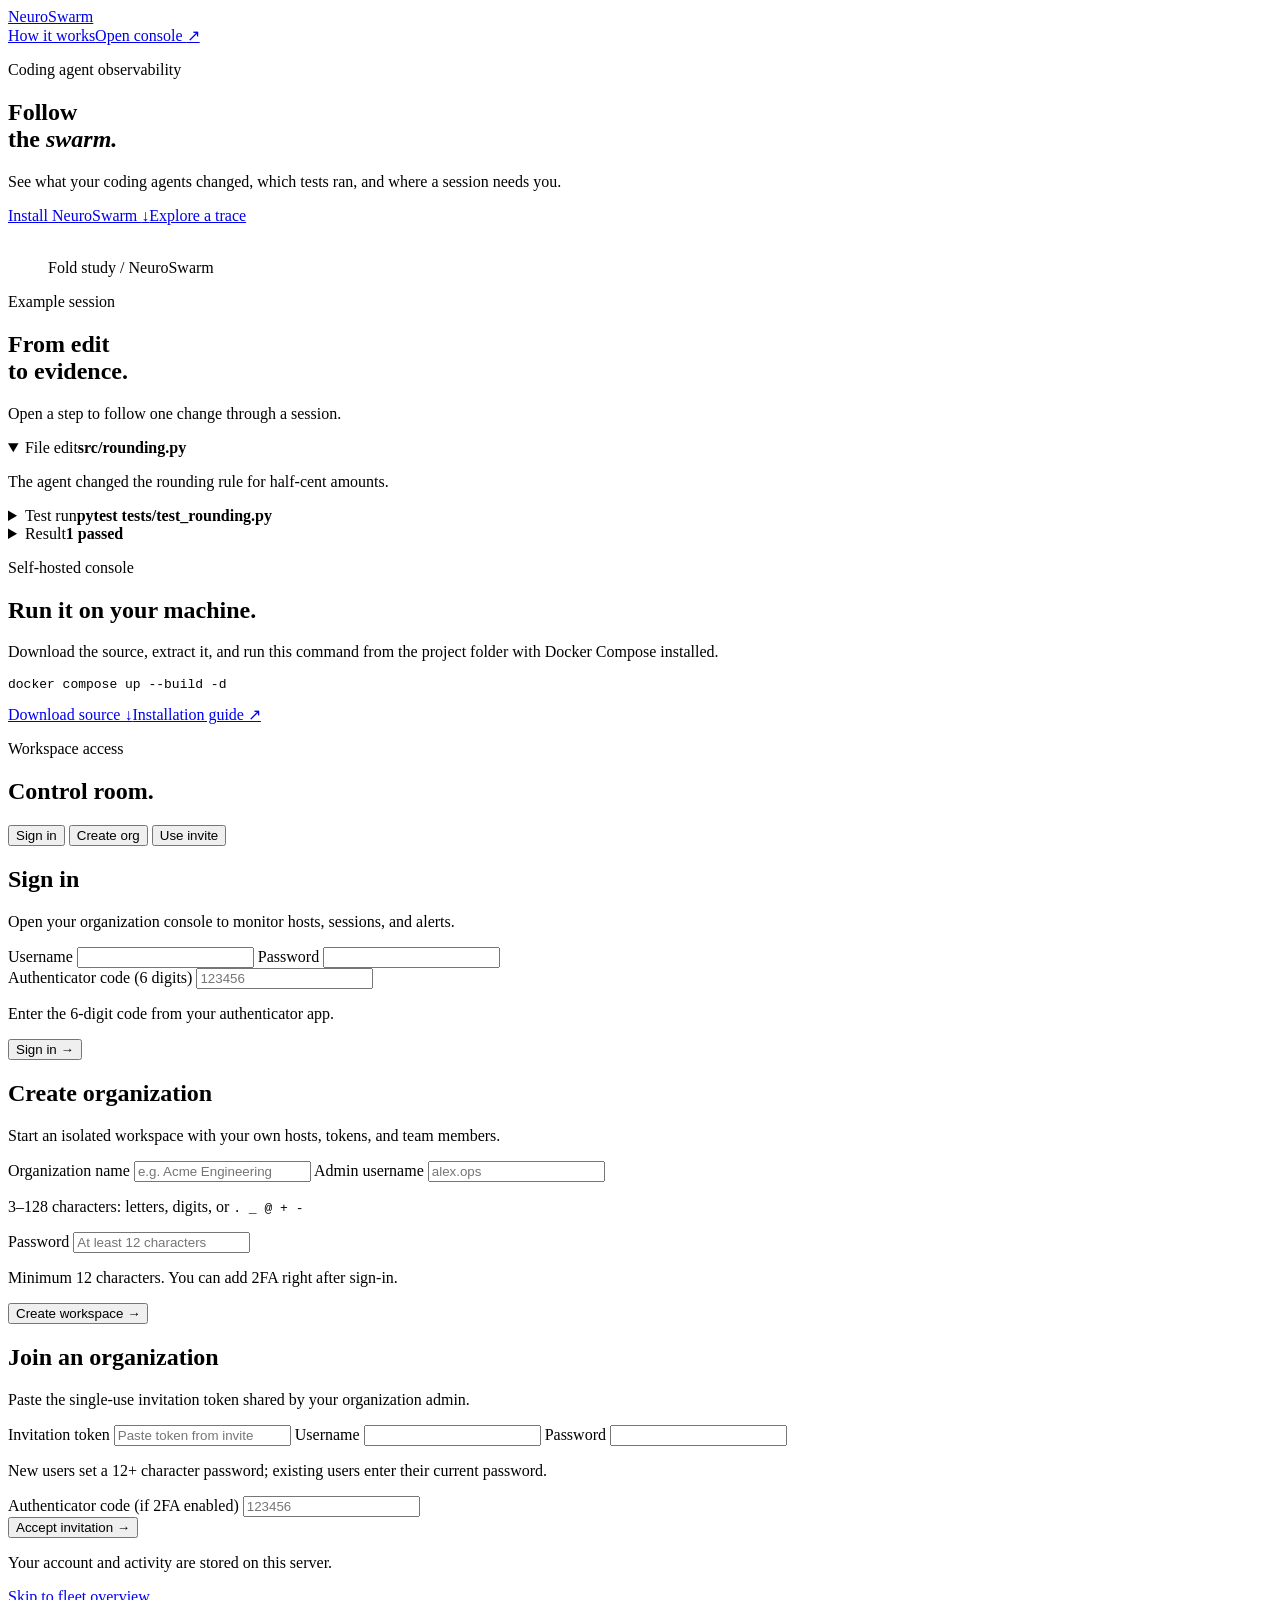
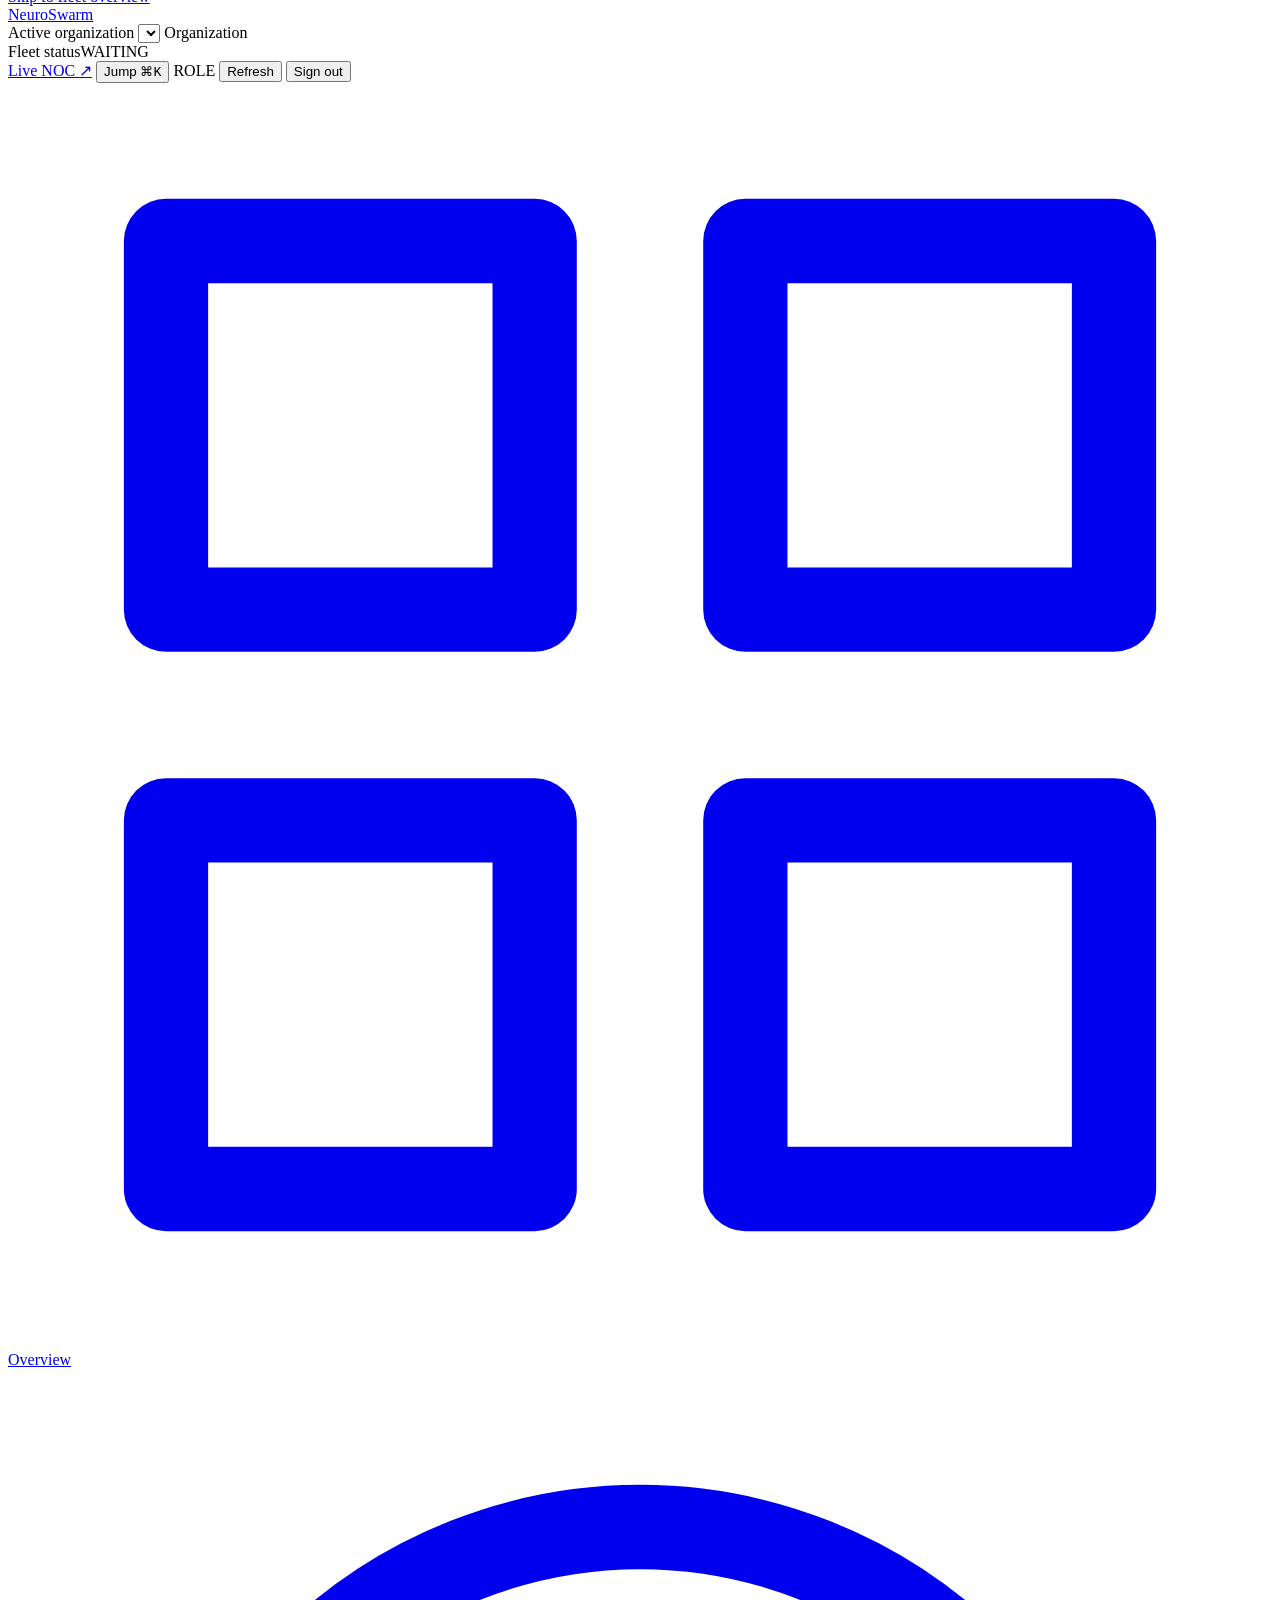
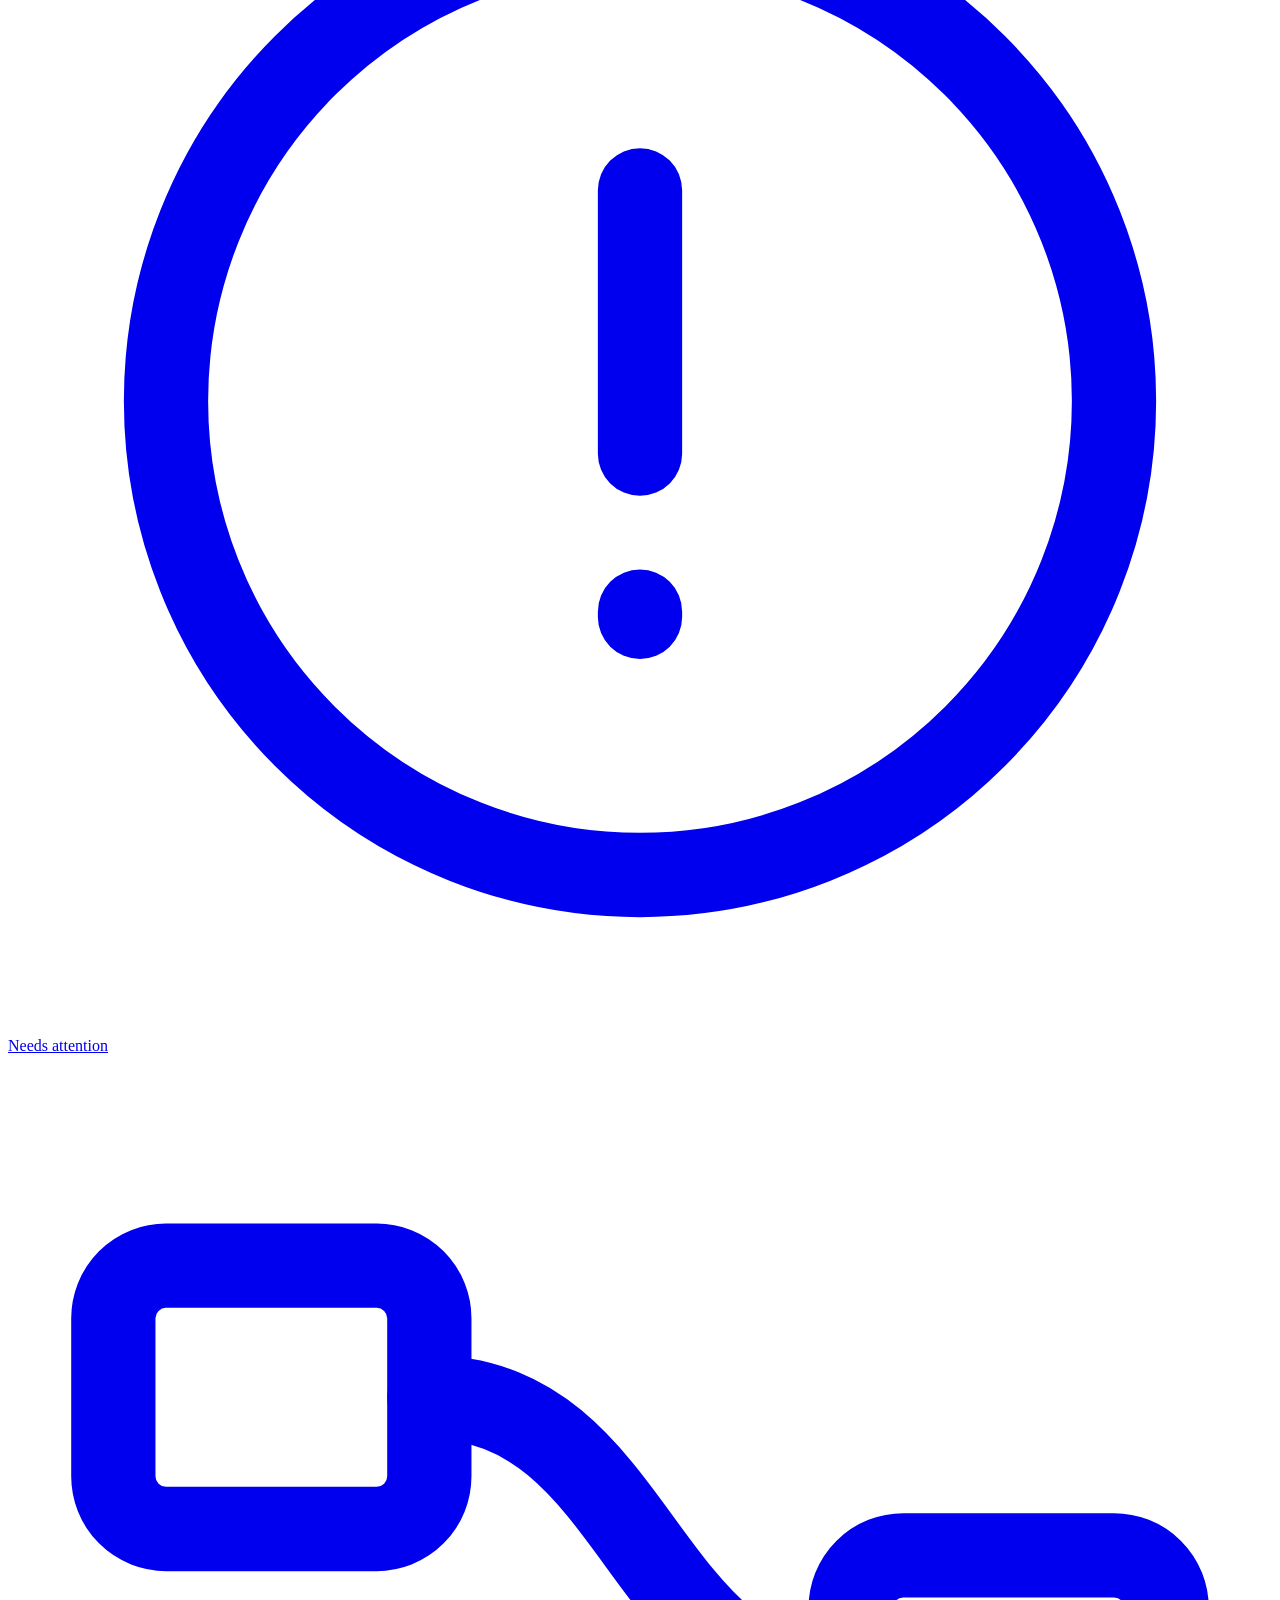
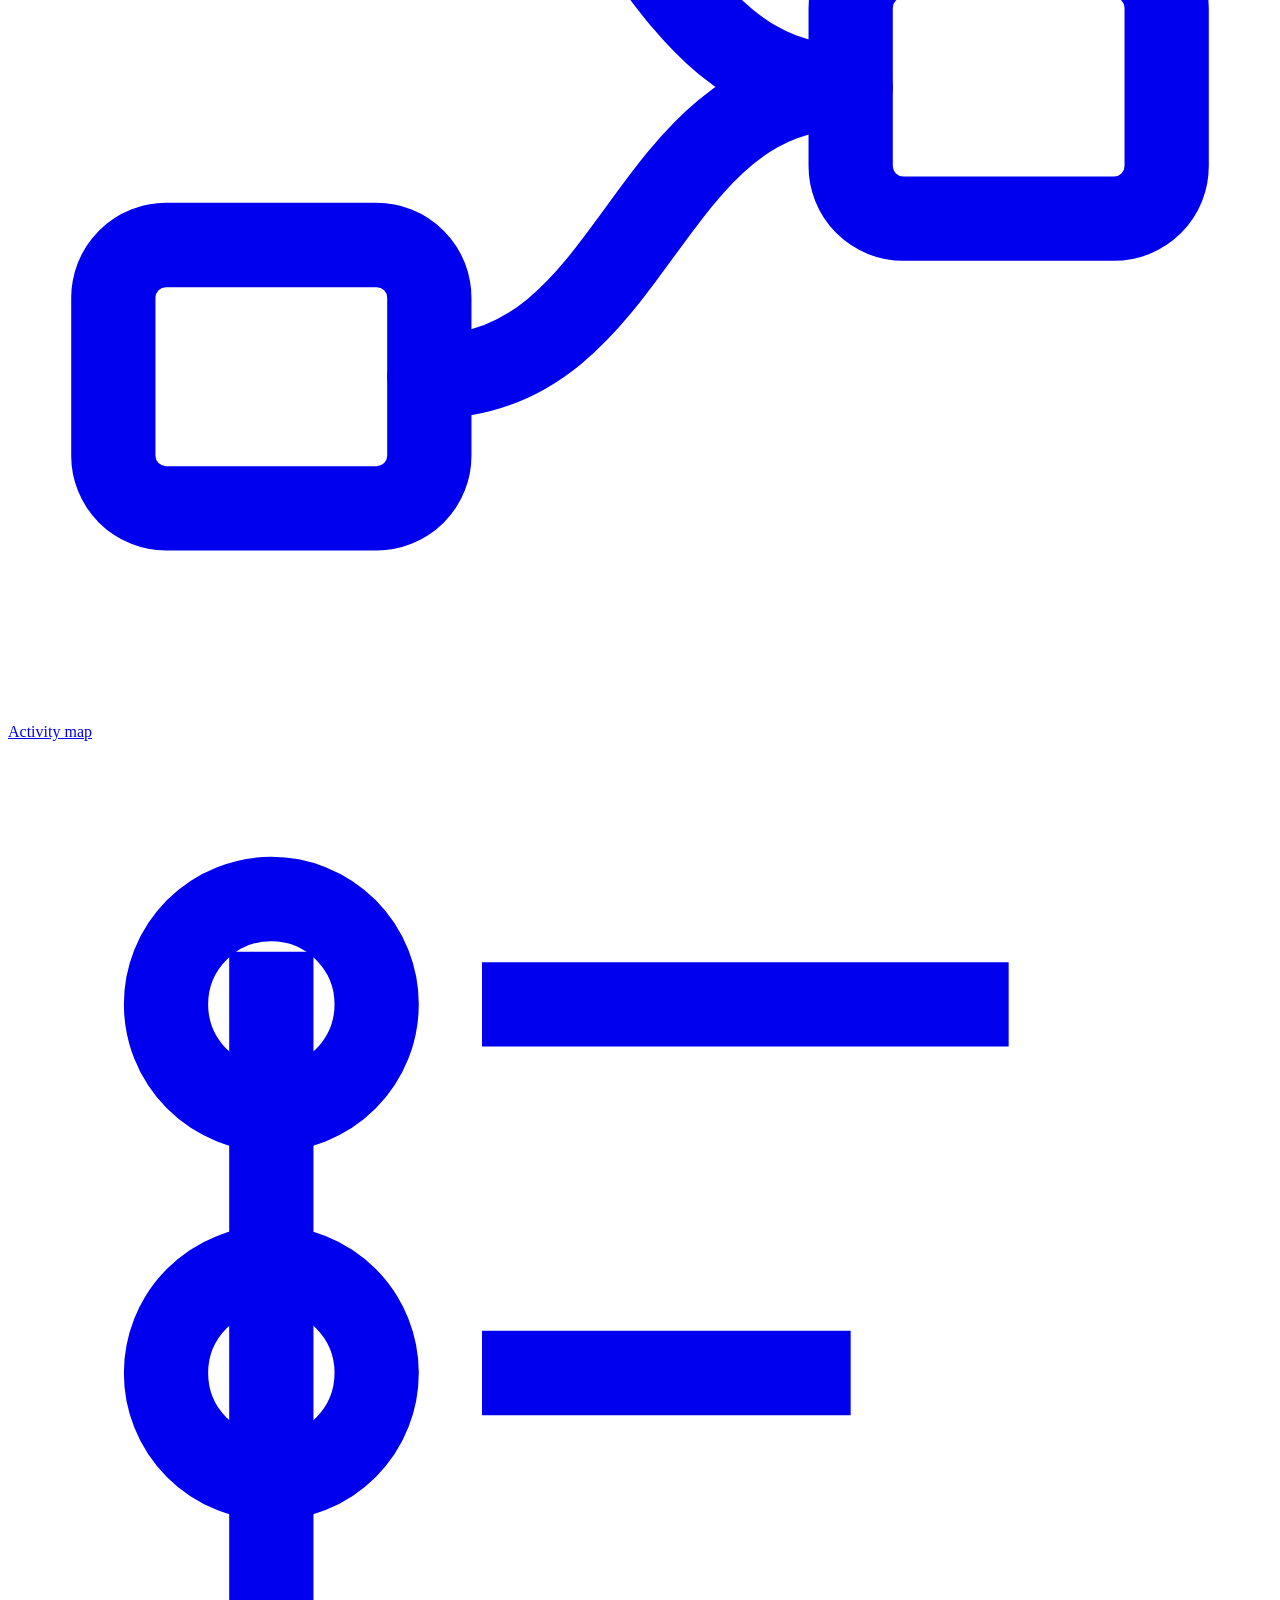
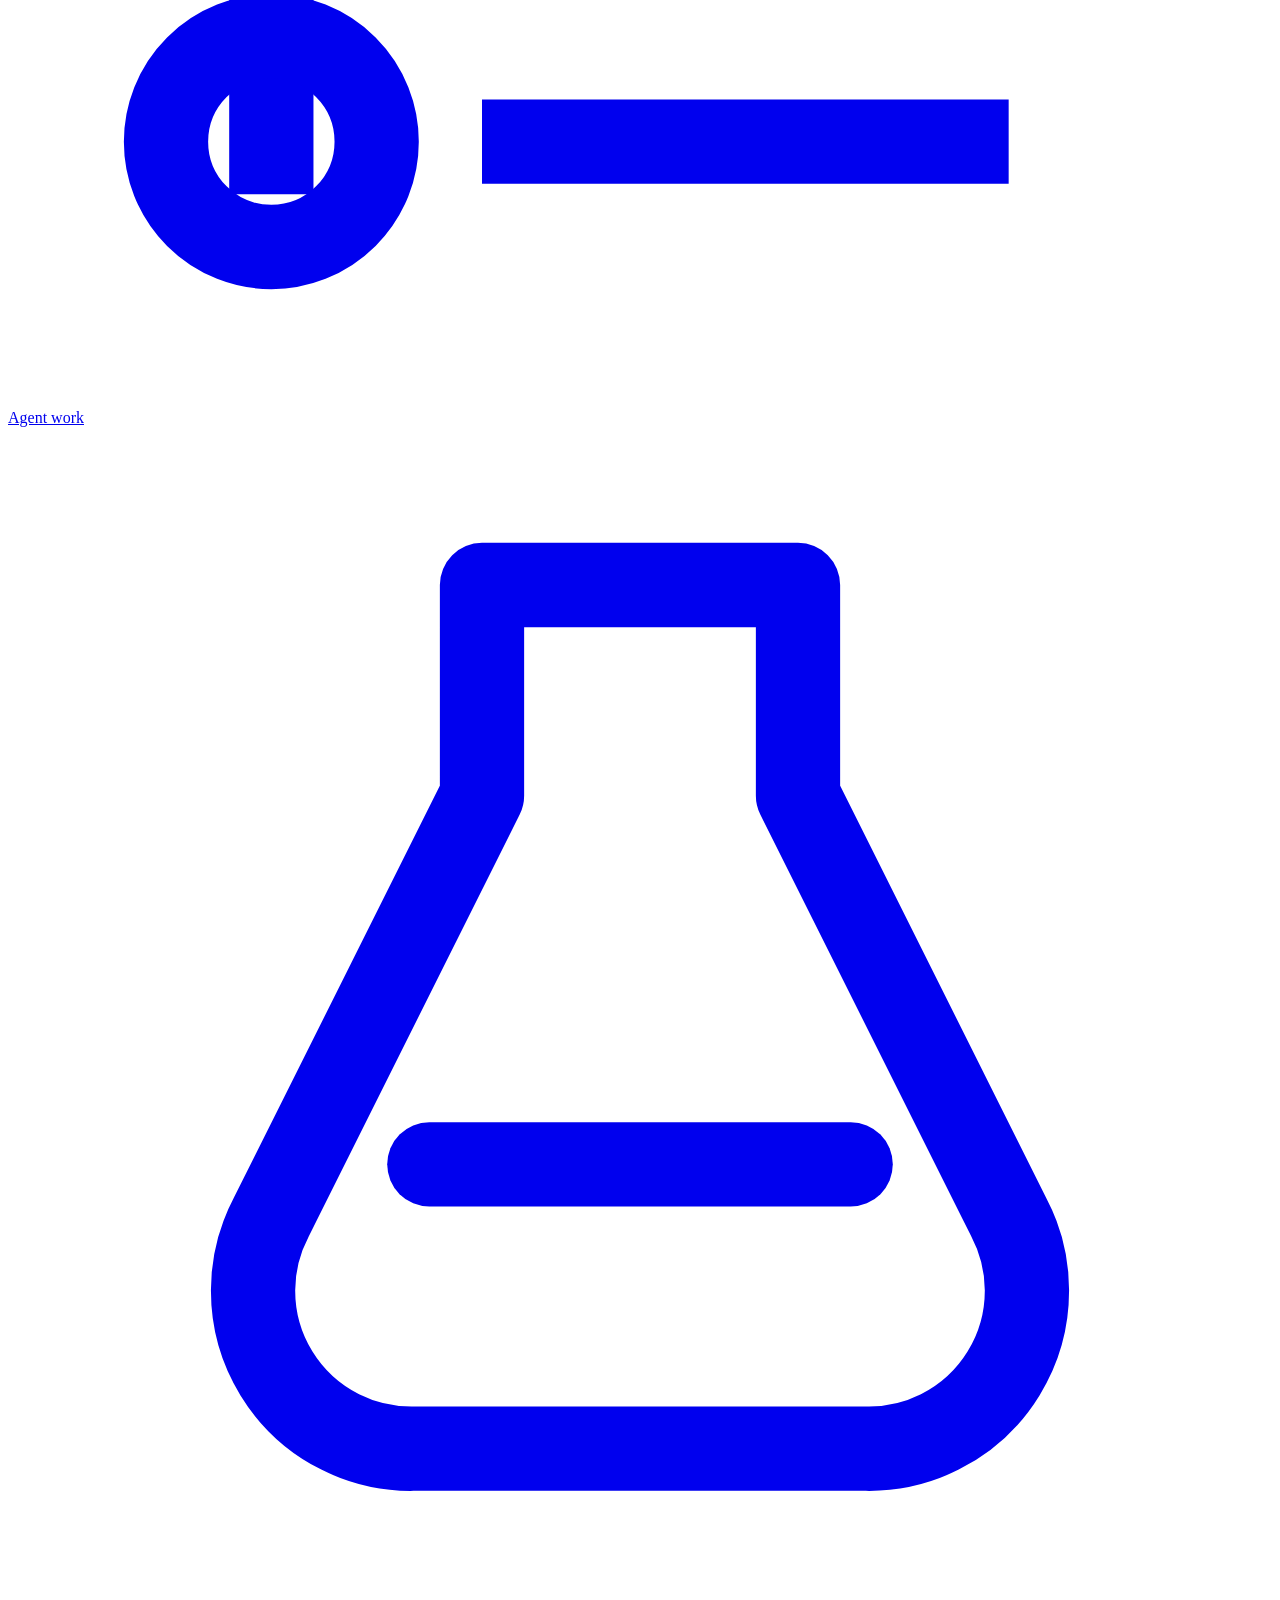
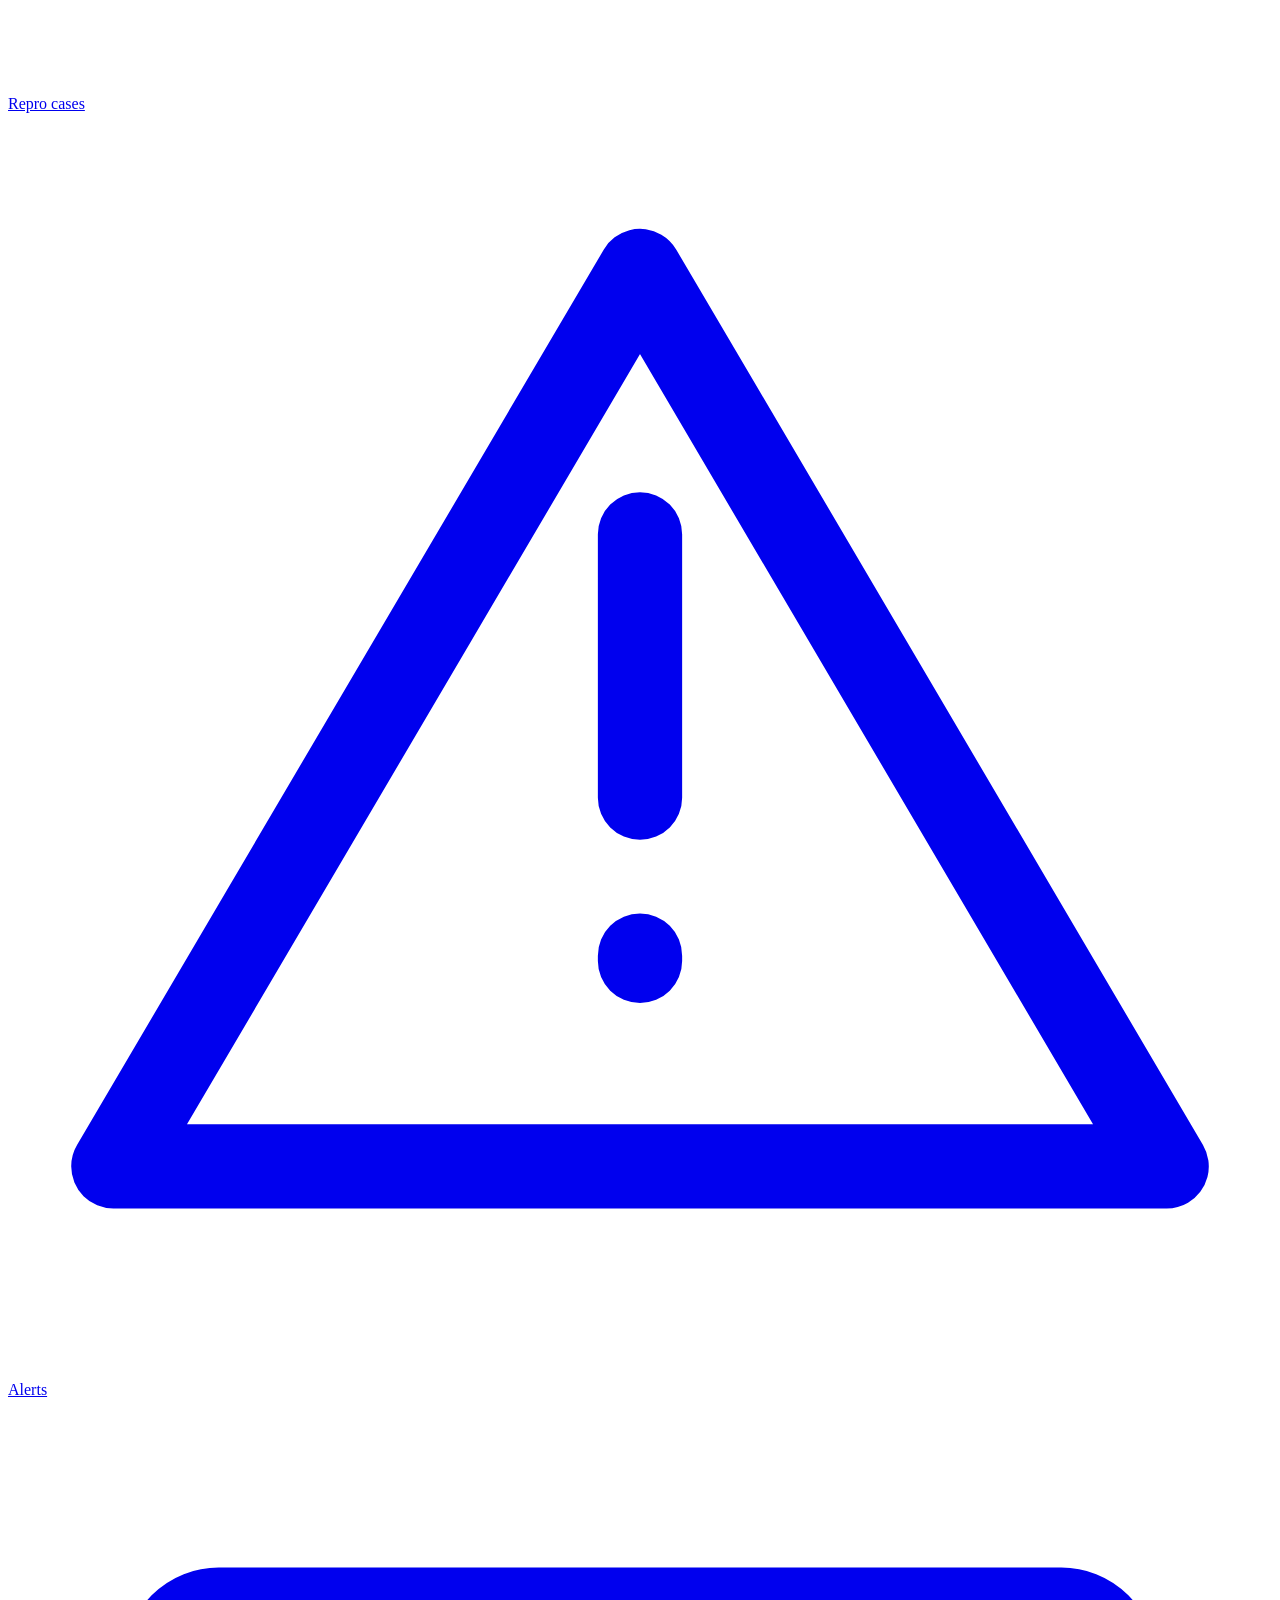
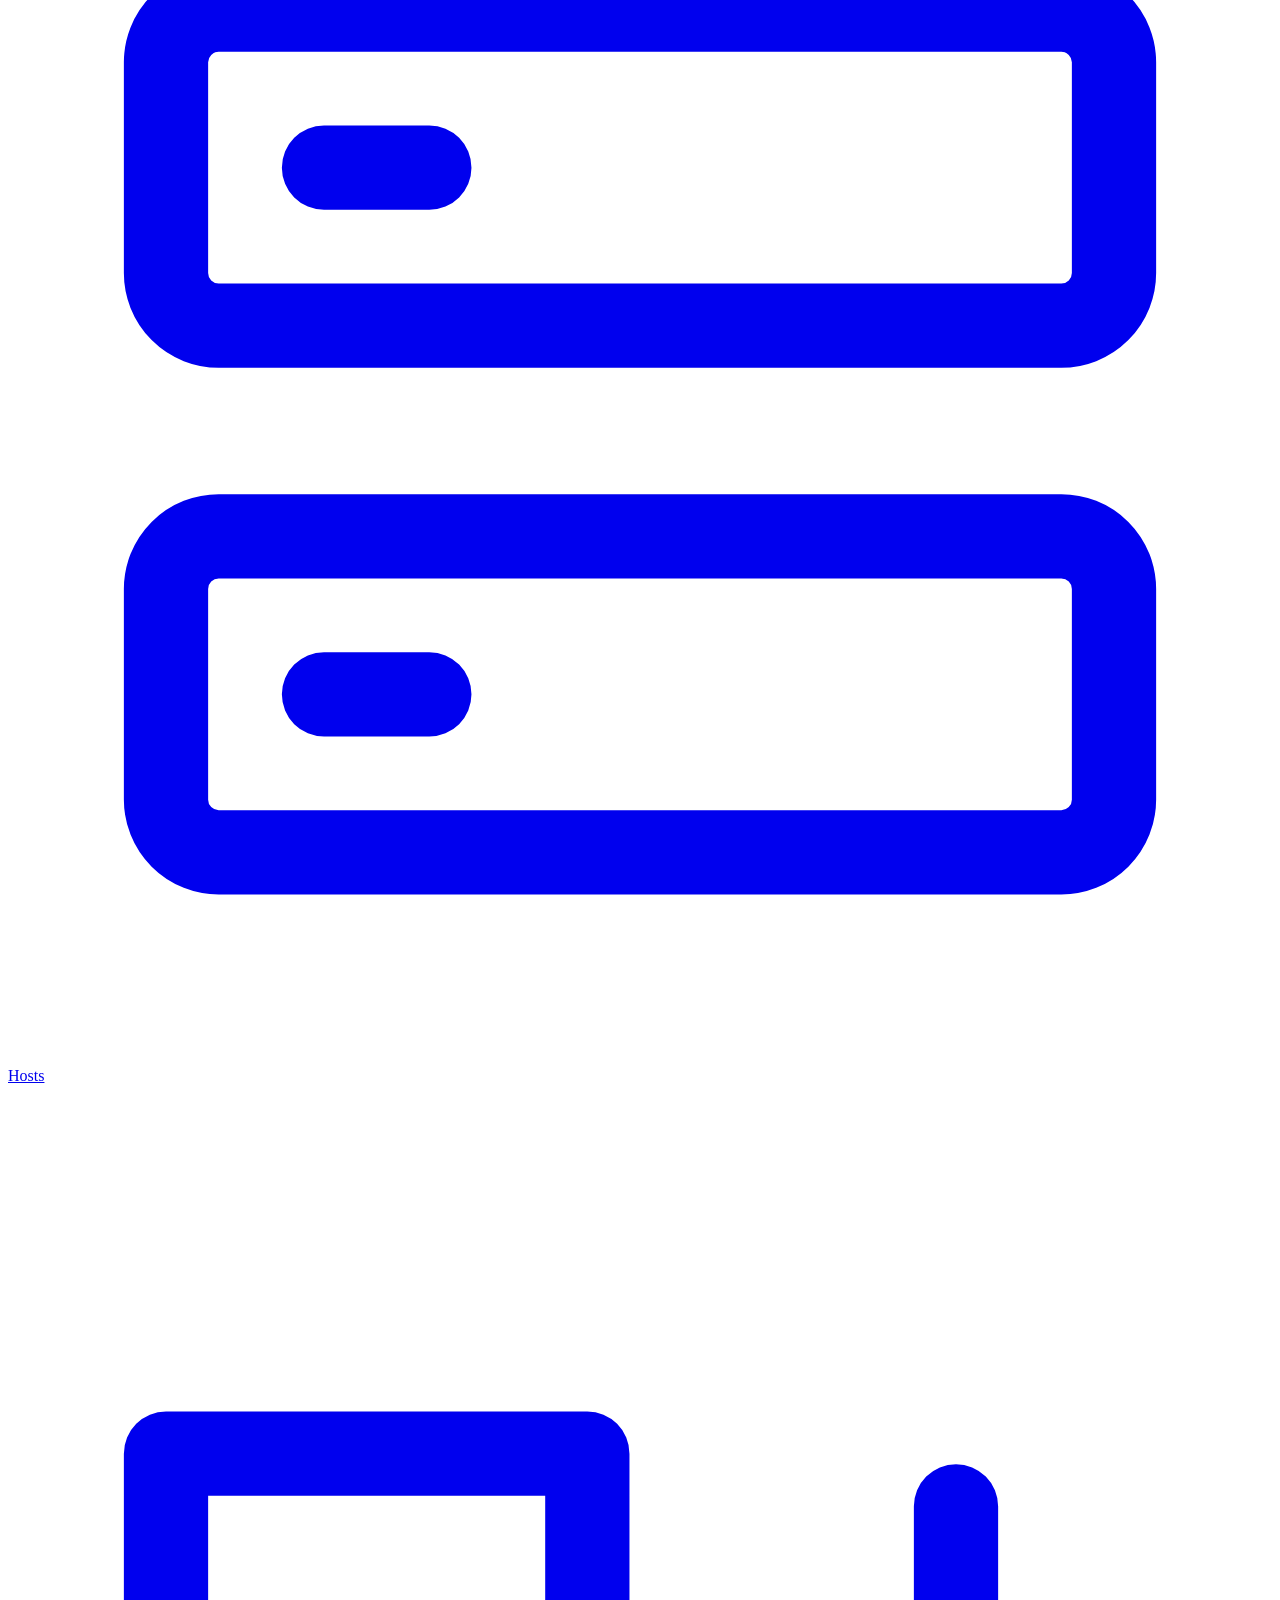
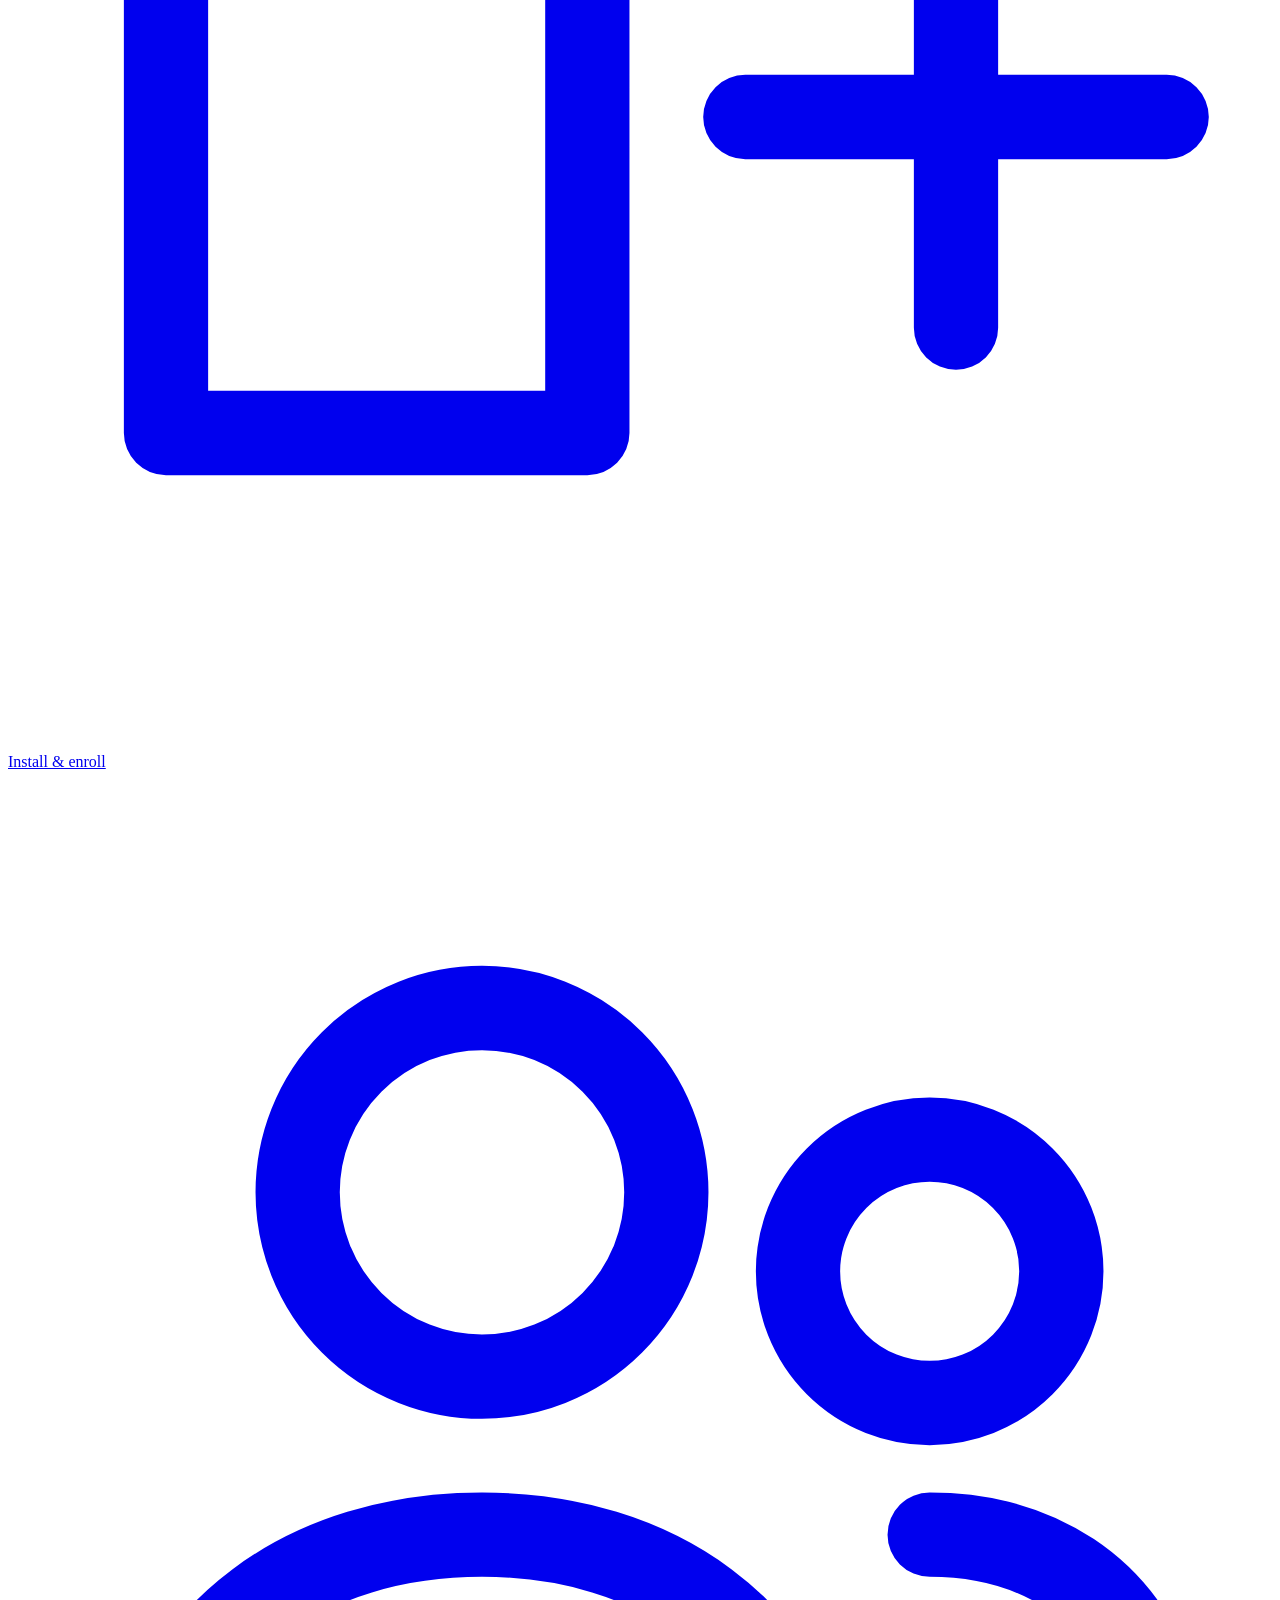
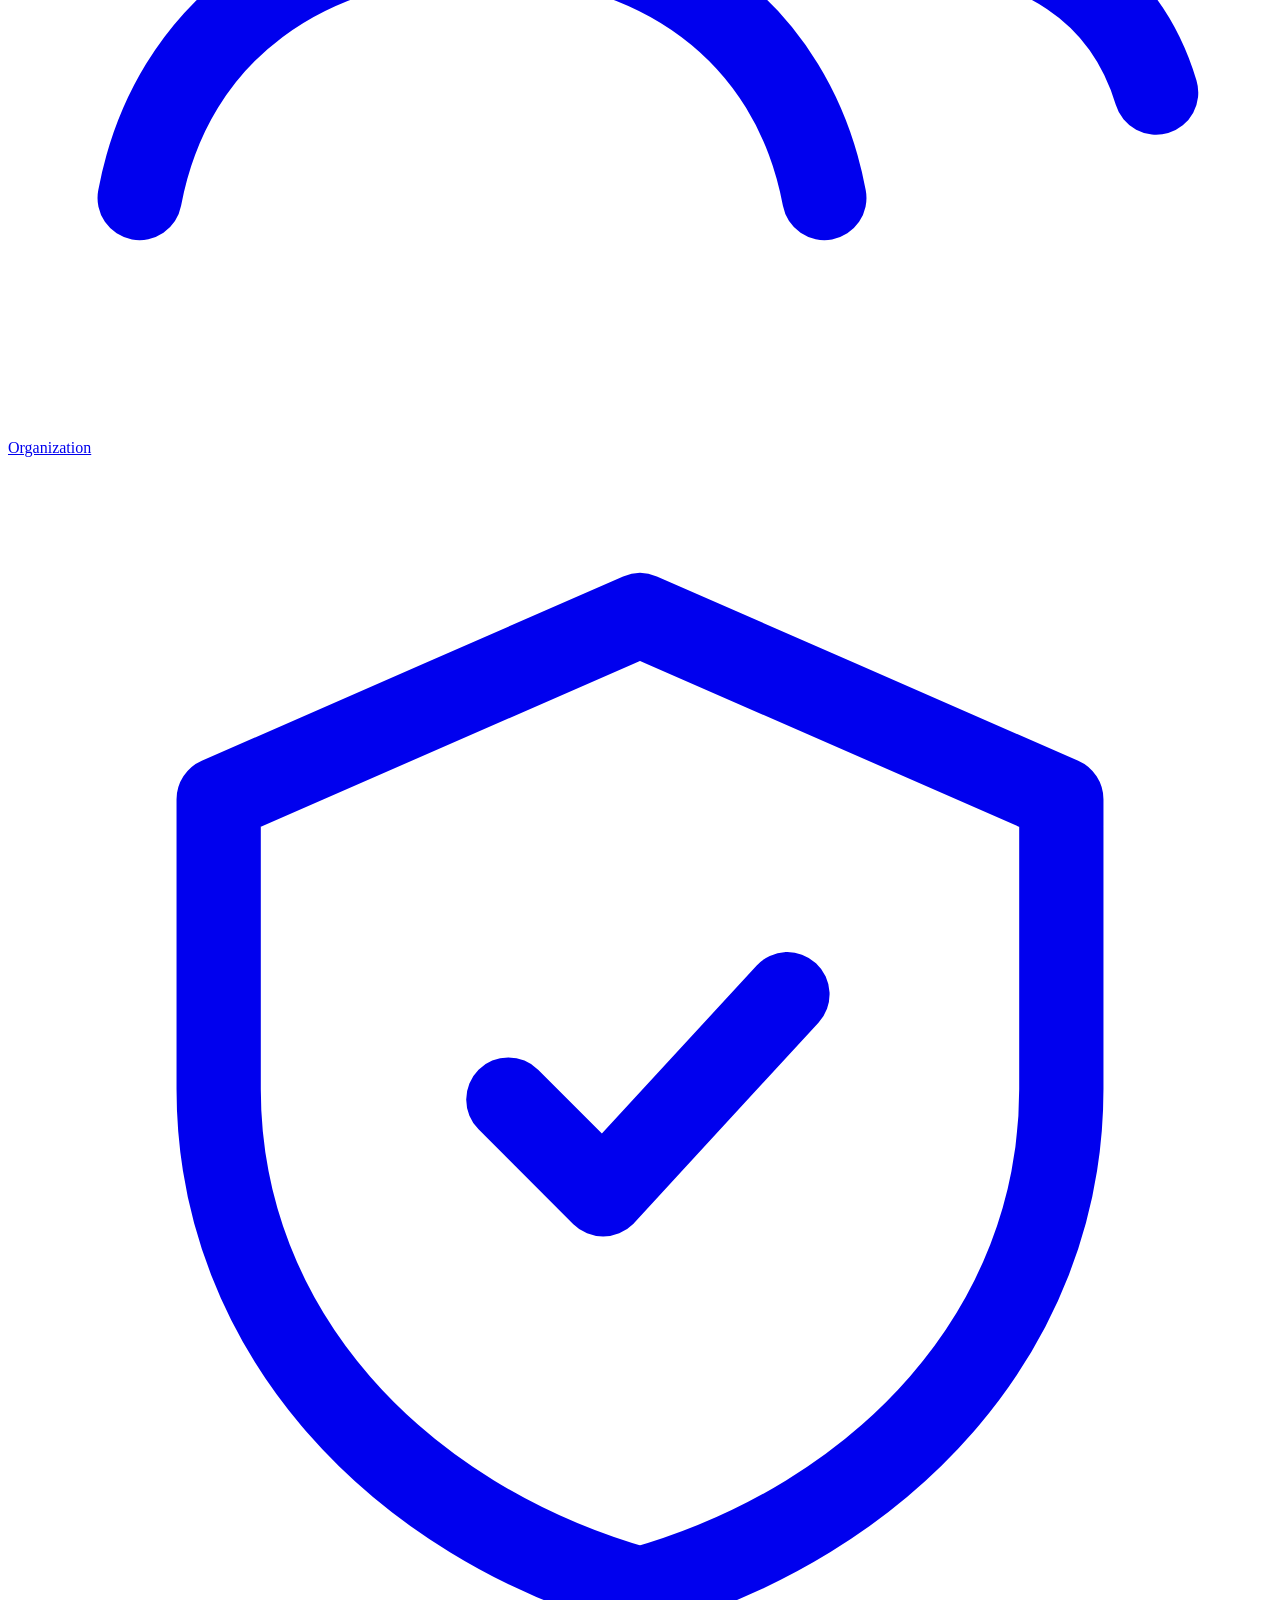
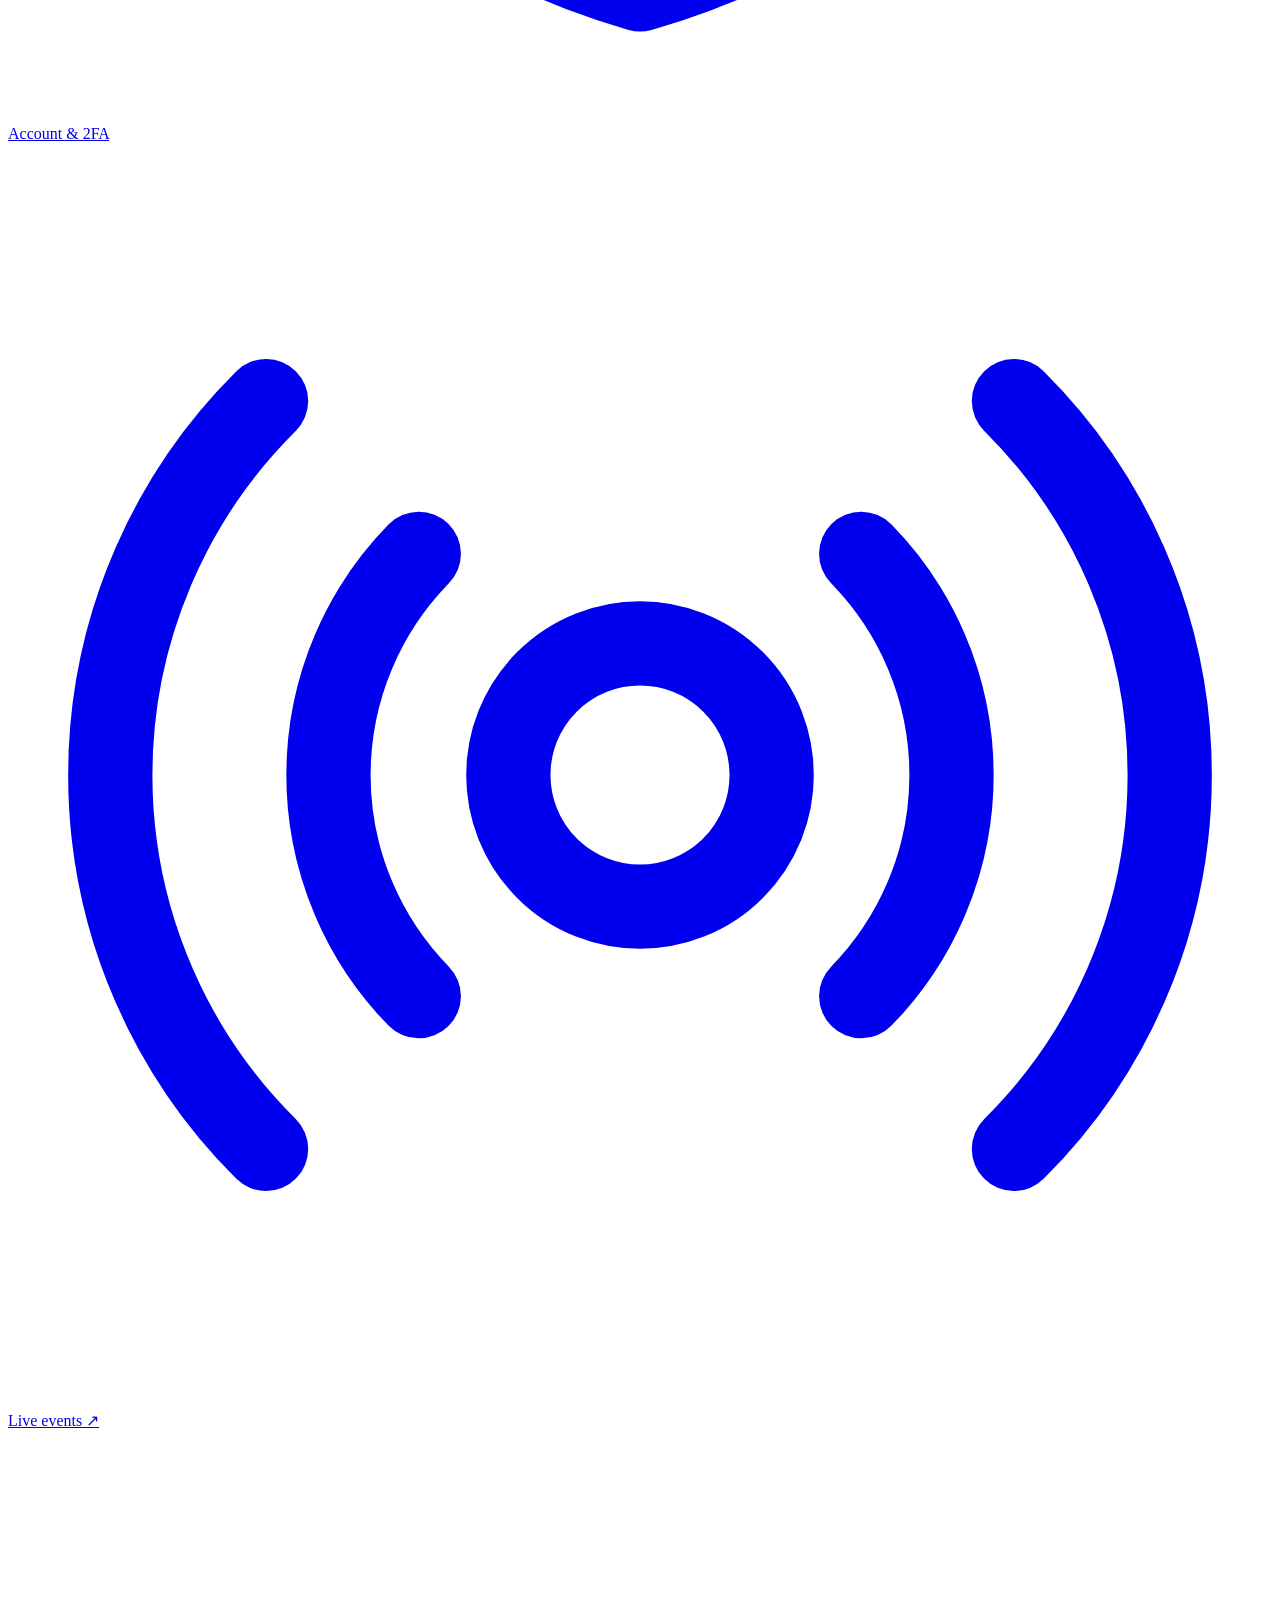
==== frontend/index.html @ b6f73959 "Bring the NeuroSwarm identity to the public home and console Co-authored-by: OpenBot <335604065+open" ====
<!doctype html>
<html lang="en">
<head>
  <meta charset="utf-8">
  <meta name="viewport" content="width=device-width, initial-scale=1">
  <meta name="theme-color" content="#22231f">
  <title>NeuroSwarm · Coding agent monitor</title>
  <link rel="icon" href="data:image/svg+xml,%3Csvg%20xmlns%3D%22http%3A%2F%2Fwww.w3.org%2F2000%2Fsvg%22%20viewBox%3D%220%200%2064%2064%22%20role%3D%22img%22%3E%3Ctitle%3ENeuroSwarm%3C%2Ftitle%3E%3Crect%20width%3D%2264%22%20height%3D%2264%22%20rx%3D%2210%22%20fill%3D%22%2322231f%22%2F%3E%3Cg%20transform%3D%22translate%288%2013%29%22%3E%3Cpolygon%20fill%3D%22%23f2b79a%22%20points%3D%2216%2C2%2048%2C2%2040%2C10%208%2C10%22%2F%3E%3Cpolygon%20fill%3D%22%23f2b79a%22%20points%3D%228%2C15%2040%2C15%2032%2C23%200%2C23%22%2F%3E%3Cpolygon%20fill%3D%22%23f2b79a%22%20points%3D%228%2C28%2032%2C28%2024%2C36%200%2C36%22%2F%3E%3C%2Fg%3E%3C%2Fsvg%3E" type="image/svg+xml">
  <link rel="stylesheet" href="/styles.css">
  <link rel="stylesheet" href="/activity-product.css">
  <link rel="stylesheet" href="/needs-attention.css">
  <link rel="stylesheet" href="/repro-cases.css">
  <link rel="stylesheet" href="/identity.css">
</head>
<body>
  <main id="login-view" class="login-shell hidden">
    <header class="folio-nav">
      <a class="folio-brand" href="#intro"><span class="foil-mark" aria-hidden="true"></span>NeuroSwarm</a>
      <nav aria-label="Product navigation"><a href="#trace-example">How it works</a><a class="folio-enter" href="#access">Open console <span aria-hidden="true">↗</span></a></nav>
    </header>
    <section id="intro" class="folio-hero" aria-labelledby="folio-title">
      <div class="folio-copy">
        <p class="folio-label"><i aria-hidden="true"></i> Coding agent observability</p>
        <h1 id="folio-title">Follow<br>the <em>swarm.</em></h1>
        <p class="folio-deck">See what your coding agents changed, which tests ran, and where a session needs you.</p>
        <div class="folio-actions"><a class="folio-cta" href="#self-host">Install NeuroSwarm <span aria-hidden="true">↓</span></a><a class="folio-link" href="#trace-example">Explore a trace</a></div>
      </div>
      <figure class="folio-art"><img src="/swarm-fold.webp" alt="" fetchpriority="high"><figcaption>Fold study <span aria-hidden="true">/</span> NeuroSwarm</figcaption></figure>
    </section>
    <section id="trace-example" class="trace-spread" aria-labelledby="trace-title">
      <div><p class="folio-label">Example session</p><h2 id="trace-title">From edit<br>to evidence.</h2><p>Open a step to follow one change through a session.</p></div>
      <div class="trace-sheet">
        <details open><summary><span>File edit</span><strong>src/rounding.py</strong></summary><p>The agent changed the rounding rule for half-cent amounts.</p></details>
        <details><summary><span>Test run</span><strong>pytest tests/test_rounding.py</strong></summary><p>The test ran in the same session and on the same working revision as the edit.</p></details>
        <details><summary><span>Result</span><strong>1 passed</strong></summary><p>The recorded command exited with code 0. An edit without matching evidence stays marked “No verification recorded.”</p></details>
      </div>
    </section>
    <section class="install-spread" id="self-host" aria-labelledby="install-title">
      <div><p class="folio-label">Self-hosted console</p><h2 id="install-title">Run it on your machine.</h2></div>
      <div><p>Download the source, extract it, and run this command from the project folder with Docker Compose installed.</p>
      <pre><code>docker compose up --build -d</code></pre>
      <div class="folio-actions"><a class="folio-cta" href="https://github.com/NeuroAssistants/NeuroSwarm/archive/refs/heads/main.zip">Download source ↓</a><a class="folio-link" href="https://github.com/NeuroAssistants/NeuroSwarm/blob/main/deploy/self-host.md">Installation guide ↗</a></div></div>
    </section>
    <div class="signin-panel" id="access">
      <div class="access-heading"><p class="folio-label">Workspace access</p><h2>Control room.</h2></div>
      <div class="login-card">
        <div class="auth-tabs" role="tablist" aria-label="Account access mode">
          <button type="button" class="auth-tab active" role="tab" id="tab-signin" aria-selected="true" aria-controls="panel-signin" data-auth-tab="signin">Sign in</button>
          <button type="button" class="auth-tab" role="tab" id="tab-register" aria-selected="false" aria-controls="panel-register" data-auth-tab="register">Create org</button>
          <button type="button" class="auth-tab" role="tab" id="tab-invite" aria-selected="false" aria-controls="panel-invite" data-auth-tab="invite">Use invite</button>
        </div>

        <section id="panel-signin" class="auth-panel" role="tabpanel" aria-labelledby="tab-signin">
          <h1>Sign in</h1>
          <p class="intro">Open your organization console to monitor hosts, sessions, and alerts.</p>
          <form id="login-form">
            <label for="username">Username</label>
            <input id="username" name="username" type="text" autocomplete="username" autocapitalize="none" spellcheck="false" required>
            <label for="password">Password</label>
            <input id="password" name="password" type="password" autocomplete="current-password" required>
            <div id="login-otp-group" class="hidden">
              <label for="login-otp">Authenticator code (6 digits)</label>
              <input id="login-otp" name="otp" type="text" inputmode="numeric" pattern="[0-9]{6}" autocomplete="one-time-code" placeholder="123456">
              <p class="muted small field-hint">Enter the 6-digit code from your authenticator app.</p>
            </div>
            <button type="submit" class="btn primary full">Sign in <span aria-hidden="true">→</span></button>
            <div id="login-error" class="error-text hidden" role="alert"></div>
          </form>
        </section>

        <section id="panel-register" class="auth-panel hidden" role="tabpanel" aria-labelledby="tab-register">
          <h1>Create organization</h1>
          <p class="intro">Start an isolated workspace with your own hosts, tokens, and team members.</p>
          <form id="register-form">
            <label for="reg-org">Organization name</label>
            <input id="reg-org" name="organization" type="text" required minlength="2" maxlength="80" placeholder="e.g. Acme Engineering">
            <label for="reg-username">Admin username</label>
            <input id="reg-username" name="username" type="text" autocomplete="username" autocapitalize="none" spellcheck="false" required minlength="3" maxlength="128" placeholder="alex.ops">
            <p class="muted small field-hint">3–128 characters: letters, digits, or <code>. _ @ + -</code></p>
            <label for="reg-password">Password</label>
            <input id="reg-password" name="password" type="password" autocomplete="new-password" required minlength="12" maxlength="128" placeholder="At least 12 characters">
            <p class="muted small field-hint">Minimum 12 characters. You can add 2FA right after sign-in.</p>
            <button type="submit" class="btn primary full">Create workspace <span aria-hidden="true">→</span></button>
            <div id="register-error" class="error-text hidden" role="alert"></div>
          </form>
        </section>

        <section id="panel-invite" class="auth-panel hidden" role="tabpanel" aria-labelledby="tab-invite">
          <h1>Join an organization</h1>
          <p class="intro">Paste the single-use invitation token shared by your organization admin.</p>
          <form id="invite-accept-form">
            <label for="inv-token">Invitation token</label>
            <input id="inv-token" name="token" type="text" autocapitalize="none" spellcheck="false" required placeholder="Paste token from invite">
            <label for="inv-username">Username</label>
            <input id="inv-username" name="username" type="text" autocomplete="username" autocapitalize="none" spellcheck="false" required minlength="3" maxlength="128">
            <label for="inv-password">Password</label>
            <input id="inv-password" name="password" type="password" autocomplete="current-password" required minlength="12" maxlength="128">
            <p class="muted small field-hint">New users set a 12+ character password; existing users enter their current password.</p>
            <div id="invite-otp-group" class="hidden">
              <label for="inv-otp">Authenticator code (if 2FA enabled)</label>
              <input id="inv-otp" name="otp" type="text" inputmode="numeric" pattern="[0-9]{6}" autocomplete="one-time-code" placeholder="123456">
            </div>
            <button type="submit" class="btn primary full">Accept invitation <span aria-hidden="true">→</span></button>
            <div id="invite-accept-error" class="error-text hidden" role="alert"></div>
          </form>
        </section>

        <p class="auth-footnote muted small">Your account and activity are stored on this server.</p>
      </div>
    </div>
  </main>

  <div id="app-view" class="app-shell hidden">
    <a href="#main-content" class="skip-link">Skip to fleet overview</a>
    <header class="topbar">
      <div class="topbar-inner">
        <div class="topbar-left">
          <a class="desk-brand" href="/?view=home" aria-label="NeuroSwarm product home"><span class="foil-mark" aria-hidden="true"></span>NeuroSwarm</a>
          <div class="org-bar-wrap">
            <label for="org-switcher" class="sr-only">Active organization</label>
            <select id="org-switcher" class="org-select hidden" aria-label="Switch active organization"></select>
            <span id="org-badge" class="org-pill">Organization</span>
          </div>
          <span class="sr-only">Fleet status</span><span id="fleet-badge" class="pill waiting">WAITING</span>
        </div>
        <div class="topbar-right">
          <a href="/live" class="btn bar-btn live-cta-btn"><span class="live-dot" aria-hidden="true"></span>Live NOC ↗</a>
          <button id="cmdk-btn" class="btn bar-btn cmdk-trigger" type="button" title="Quick jump &amp; actions (Ctrl+K / ⌘K)">Jump <kbd>⌘K</kbd></button>
          <span id="operator-label" class="operator"></span>
          <span id="role-badge" class="pill role-pill">ROLE</span>
          <button id="refresh-btn" class="btn bar-btn" type="button">Refresh</button>
          <button id="logout-btn" class="btn bar-btn" type="button">Sign out</button>
        </div>
      </div>
    </header>

    <div class="workspace">
      <nav class="section-nav" aria-label="Console sections">
        <a href="#main-content"><svg viewBox="0 0 24 24" fill="none" stroke="currentColor" stroke-width="1.6" stroke-linecap="round" stroke-linejoin="round" aria-hidden="true"><rect x="3" y="3" width="7" height="7"/><rect x="14" y="3" width="7" height="7"/><rect x="3" y="14" width="7" height="7"/><rect x="14" y="14" width="7" height="7"/></svg>Overview</a>
        <a href="#needs-attention"><svg viewBox="0 0 24 24" fill="none" stroke="currentColor" stroke-width="1.6" stroke-linecap="round" stroke-linejoin="round" aria-hidden="true"><circle cx="12" cy="12" r="9"/><path d="M12 8v5M12 16v.1"/></svg>Needs attention</a>
        <a href="#activity"><svg viewBox="0 0 24 24" fill="none" stroke="currentColor" stroke-width="1.6" stroke-linecap="round" stroke-linejoin="round" aria-hidden="true"><rect x="2" y="4" width="6" height="5" rx="1"/><rect x="2" y="15" width="6" height="5" rx="1"/><rect x="16" y="9.5" width="6" height="5" rx="1"/><path d="M8 6.5c4 0 4 5.5 8 5.5M8 17.5c4 0 4-5.5 8-5.5"/></svg>Activity map</a>
        <a href="#agent-work"><svg viewBox="0 0 24 24" fill="none" stroke="currentColor" stroke-width="1.6" aria-hidden="true"><path d="M5 4v16M9 5h10M9 12h7M9 19h10"/><circle cx="5" cy="5" r="2"/><circle cx="5" cy="12" r="2"/><circle cx="5" cy="19" r="2"/></svg>Agent work</a>
        <a href="#repro-cases"><svg viewBox="0 0 24 24" fill="none" stroke="currentColor" stroke-width="1.6" stroke-linecap="round" stroke-linejoin="round" aria-hidden="true"><path d="M9 3h6v4l4 8a3 3 0 0 1-2.7 4.4H7.7A3 3 0 0 1 5 15l4-8z"/><path d="M8 14h8"/></svg>Repro cases</a>
        <a href="#alerts"><svg viewBox="0 0 24 24" fill="none" stroke="currentColor" stroke-width="1.6" stroke-linecap="round" stroke-linejoin="round" aria-hidden="true"><path d="m12 3 10 17H2z M12 8v5 M12 16v.1"/></svg>Alerts</a>
        <a href="#hosts"><svg viewBox="0 0 24 24" fill="none" stroke="currentColor" stroke-width="1.6" stroke-linecap="round" stroke-linejoin="round" aria-hidden="true"><rect x="3" y="4" width="18" height="6" rx="1"/><rect x="3" y="14" width="18" height="6" rx="1"/><path d="M6 7h2 M6 17h2"/></svg>Hosts</a>
        <a href="#enrollment"><svg viewBox="0 0 24 24" fill="none" stroke="currentColor" stroke-width="1.6" stroke-linecap="round" stroke-linejoin="round" aria-hidden="true"><path d="M3 7h8v11H3z M14 12h8 M18 8v8"/></svg>Install &amp; enroll</a>
        <a href="#organization"><svg viewBox="0 0 24 24" fill="none" stroke="currentColor" stroke-width="1.6" stroke-linecap="round" stroke-linejoin="round" aria-hidden="true"><circle cx="9" cy="8" r="3.5"/><path d="M2.5 19.5c.6-3.2 3.2-5 6.5-5s5.9 1.8 6.5 5"/><circle cx="17.5" cy="9.5" r="2.5"/><path d="M17.5 14.5c2 0 3.7 1 4.3 3"/></svg>Organization</a>
        <a href="#security"><svg viewBox="0 0 24 24" fill="none" stroke="currentColor" stroke-width="1.6" stroke-linecap="round" stroke-linejoin="round" aria-hidden="true"><path d="M12 3 4 6.5v5.5c0 4.6 3.4 8.2 8 9.5 4.6-1.3 8-4.9 8-9.5V6.5z"/><path d="M9.5 12.2 11.3 14l3.5-3.8"/></svg>Account &amp; 2FA</a>
        <a href="/live" class="nav-live-link"><svg viewBox="0 0 24 24" fill="none" stroke="currentColor" stroke-width="1.6" stroke-linecap="round" stroke-linejoin="round" aria-hidden="true"><circle cx="12" cy="12" r="2.5"/><path d="M16.2 7.8a6 6 0 0 1 0 8.4M7.8 16.2a6 6 0 0 1 0-8.4M19.1 4.9a10 10 0 0 1 0 14.2M4.9 19.1a10 10 0 0 1 0-14.2"/></svg>Live events ↗</a>
        <a href="#events"><svg viewBox="0 0 24 24" fill="none" stroke="currentColor" stroke-width="1.6" stroke-linecap="round" stroke-linejoin="round" aria-hidden="true"><path d="M2 12h5l3-7 4 14 3-7h5"/></svg>Events</a>
        <a href="#audit" id="nav-audit-link"><svg viewBox="0 0 24 24" fill="none" stroke="currentColor" stroke-width="1.6" stroke-linecap="round" stroke-linejoin="round" aria-hidden="true"><rect x="4" y="3" width="16" height="18" rx="1"/><path d="M8 8h8 M8 12h8 M8 16h5"/></svg>Audit trail</a>
      </nav>

      <main class="container" id="main-content" tabindex="-1">
        <div id="status-toast" class="toast hidden" role="status" aria-live="polite"></div>

        <section id="onboarding-banner" class="onboarding-card hidden" aria-labelledby="onboarding-heading">
          <div class="onboarding-head">
            <div>
              <span class="pill healthy">GETTING STARTED</span>
              <h2 id="onboarding-heading">Connect your first machine in under 2 minutes</h2>
              <p class="muted small">Your organization <strong id="onboarding-org-name"></strong> is isolated and ready. Nothing leaves a host until you enroll it.</p>
            </div>
            <button type="button" id="dismiss-onboarding-btn" class="btn small">Hide guide</button>
          </div>
          <ol class="onboarding-steps">
            <li class="done">
              <span class="step-num" aria-hidden="true">✓</span>
              <div>
                <strong>Organization created</strong>
                <p class="muted small">Dedicated tenant database &amp; session isolation are active.</p>
              </div>
            </li>
            <li id="ob-step-host">
              <span class="step-num" aria-hidden="true">2</span>
              <div>
                <strong>Install the passive observer</strong>
                <p class="muted small">Create an ingest token for Linux, macOS, Windows, or WSL and optionally select folders for redacted activity tracking.</p>
                <a href="#enrollment" class="btn small primary">Open installer →</a>
              </div>
            </li>
            <li id="ob-step-team">
              <span class="step-num" aria-hidden="true">3</span>
              <div>
                <strong>Invite teammates &amp; enable 2FA</strong>
                <p class="muted small">Assign Admin, Operator, or Viewer roles and protect your sign-in with an authenticator app.</p>
                <div class="inline-links">
                  <a href="#organization" class="btn small">Manage team</a>
                  <a href="#security" class="btn small">Set up 2FA</a>
                </div>
              </div>
            </li>
          </ol>
        </section>

        <section class="digest" aria-labelledby="overview-heading">
          <div class="overview-head">
            <div>
              <span id="overview-org-kicker" class="kicker">ACTIVE ORGANIZATION</span>
              <h1 id="overview-heading">Fleet overview</h1>
            </div>
            <span id="digest-time" class="muted small"></span>
          </div>
          <p id="digest-headline" class="digest-headline">Loading fleet status…</p>
          <ul id="digest-bullets" class="digest-bullets"></ul>
          <div class="kpi-grid">
            <div class="kpi"><span class="kpi-label">Monitored hosts</span><strong id="kpi-hosts">—</strong></div>
            <div class="kpi"><span class="kpi-label">Agent processes</span><strong id="kpi-procs">—</strong></div>
            <div class="kpi"><span class="kpi-label">Active runtimes</span><strong id="kpi-harnesses">—</strong></div>
            <div class="kpi"><span class="kpi-label">Open alerts</span><strong id="kpi-alerts">—</strong></div>
            <div class="kpi"><span class="kpi-label">Max scan time</span><strong id="kpi-scan">—</strong></div>
          </div>
        </section>

        <section class="card" id="needs-attention" aria-labelledby="needs-attention-heading">
          <div class="card-head">
            <div>
              <h2 id="needs-attention-heading">Needs attention</h2>
              <p class="section-lead">Sessions waiting on explicit permissions, failing tests, or exhausted quotas — separated from hosts with no recent heartbeat.</p>
            </div>
            <div class="na-head-right">
              <span id="na-status-pill" class="pill waiting">CHECKING</span>
            </div>
          </div>
          <div id="needs-attention-body">Loading attention signals…</div>
        </section>

        <section class="card" id="activity" aria-labelledby="activity-heading">
          <div class="card-head"><h2 id="activity-heading">Activity map</h2><span class="muted small">What each agent did, plans, how it worked, and where</span></div>
          <div id="activity-map">Loading agent activity…</div>
        </section>

        <div class="grid-2">
          <section class="card" id="alerts" aria-labelledby="alerts-heading">
            <div class="card-head">
              <div>
                <h2 id="alerts-heading">Alerts</h2>
                <p class="section-lead">Active guardrail warnings that need an operator to acknowledge or resolve.</p>
              </div>
              <label class="sr-only" for="alert-filter">Filter alerts</label>
              <select id="alert-filter" class="select"><option value="ACTIVE">Active incidents</option><option value="OPEN">Awaiting acknowledgement</option><option value="ALL">All alerts</option></select>
            </div>
            <div id="alerts-list" class="stack"></div>
          </section>

          <section class="card" id="enrollment" aria-labelledby="enrollment-heading">
            <details class="section-fold" id="enrollment-fold">
              <summary class="section-fold-summary">
                <div class="section-fold-title">
                  <span class="section-fold-caret" aria-hidden="true">▸</span>
                  <div>
                    <h2 id="enrollment-heading">Install &amp; enroll a host</h2>
                    <p class="section-lead">Create a single-host token and copy the installer command to connect a new machine.</p>
                  </div>
                </div>
                <span class="section-fold-cue">Expand</span>
              </summary>
              <div class="section-fold-body">
                <div id="enrollment-readonly-note" class="notice-box hidden">
                  <p class="muted small">Token creation and revocation require the <strong>admin</strong> role. Ask an organization admin to generate a host enrollment command.</p>
                </div>

                <form id="token-form" class="enroll-form">
                  <div class="form-grid-2">
                    <div>
                      <label for="token-name">Host or token label</label>
                      <input id="token-name" name="host" type="text" required maxlength="80" placeholder="e.g. build-mac-01">
                    </div>
                    <div>
                      <label for="token-scope">Token scope</label>
                      <select id="token-scope" name="scope" class="select full-select">
                        <option value="ingest">Host observer (ingest)</option>
                        <option value="read">Read-only API (read)</option>
                      </select>
                    </div>
                  </div>
                  <div id="activity-roots-wrap">
                    <label for="token-activity-roots">Opt-in activity folders <span class="muted small">(optional, off by default)</span></label>
                    <input id="token-activity-roots" name="activity_roots" type="text" placeholder="e.g. /home/dev/project-a:/home/dev/project-b">
                    <p class="muted small field-hint">Activity shipping stays off unless you list folders here. Paths are redacted locally before upload.</p>
                  </div>
                  <div class="form-actions">
                    <button type="submit" class="btn primary">Generate token &amp; installer</button>
                  </div>
                </form>
                <div id="token-error" class="error-text hidden" role="alert"></div>

                <div id="install-output" class="install-box hidden">
                  <div class="install-box-head">
                    <strong id="install-output-title">Run on the host you want to monitor.</strong>
                    <button id="copy-cmd-btn" type="button" class="btn small secondary">Copy</button>
                  </div>
                  <div id="install-platform-tabs" class="sub-tabs" role="tablist" aria-label="Installer platform">
                    <button type="button" class="sub-tab active" role="tab" aria-selected="true" data-platform="unix">Linux / macOS / WSL</button>
                    <button type="button" class="sub-tab" role="tab" aria-selected="false" data-platform="windows">Windows PowerShell</button>
                    <button type="button" class="sub-tab" role="tab" aria-selected="false" data-platform="repo">Repo / Preview CLI</button>
                    <button type="button" class="sub-tab" role="tab" aria-selected="false" data-platform="docker">Self-host Docker</button>
                  </div>
                  <pre id="install-cmd" tabindex="0" aria-label="Installation command"></pre>
                  <p id="install-cmd-note" class="muted small">Save this command now. The single-host token is shown only once.</p>
                </div>

                <h3 class="sub-heading">Active &amp; revoked tokens</h3>
                <div id="tokens-list" class="stack small-gap"></div>
              </div>
            </details>
          </section>
        </div>

        <section class="card" id="agent-work" aria-labelledby="agent-work-heading">
          <div class="card-head">
            <div>
              <h2 id="agent-work-heading">Agent work</h2>
              <p class="section-lead">Assigned tasks, handoffs between agents, and workspace file updates grouped by change.</p>
            </div>
          </div>
          <div id="work-board">Loading workspace evidence…</div>
        </section>

        <section class="card" id="repro-cases" aria-labelledby="repro-cases-heading">
          <div class="card-head">
            <div>
              <h2 id="repro-cases-heading">Reproducible cases</h2>
              <p class="section-lead">Convert failed sessions into minimal redacted repro bundles and compare manual verification runs. Telemetry commands are never auto-executed.</p>
            </div>
            <span id="rc-status-pill" class="pill neutral">CHECKING</span>
          </div>
          <div id="repro-cases-body"><p class="rc-empty">Loading failed sessions and reproducible cases…</p></div>
        </section>

        <section class="card" id="hosts" aria-labelledby="hosts-heading">
          <div class="card-head">
            <div>
              <h2 id="hosts-heading">Enrolled hosts</h2>
              <p class="section-lead">Connected machines, their CPU and memory usage, and the agent runtimes detected on each host.</p>
            </div>
          </div>
          <div id="hosts-list" class="hosts-grid"></div>
        </section>

        <div class="grid-2">
          <section class="card" id="organization" aria-labelledby="org-heading">
            <details class="section-fold" id="organization-fold">
              <summary class="section-fold-summary">
                <div class="section-fold-title">
                  <span class="section-fold-caret" aria-hidden="true">▸</span>
                  <div>
                    <h2 id="org-heading">Organization &amp; roles</h2>
                    <p class="section-lead">Manage who belongs to this organization, change roles, or create 48-hour invitations.</p>
                  </div>
                </div>
                <span class="section-fold-meta">
                  <span id="org-section-badge" class="pill neutral">TENANT</span>
                  <span class="section-fold-cue">Expand</span>
                </span>
              </summary>
              <div class="section-fold-body">
                <div id="org-memberships-box" class="notice-box hidden">
                  <div class="inline-between">
                    <span class="small"><strong>Your organizations:</strong> <span id="org-memberships-summary"></span></span>
                  </div>
                </div>

                <div id="org-nonadmin-note" class="notice-box hidden">
                  <p class="small">You have the <strong id="nonadmin-role-label"></strong> role in this organization.</p>
                  <ul class="role-matrix muted small">
                    <li><strong>Viewer:</strong> Read hosts, overview, activity map, alerts, events, and work reports.</li>
                    <li><strong>Operator:</strong> Viewer access plus acknowledging guardrail alerts.</li>
                    <li><strong>Admin:</strong> Full access including tokens, members, invitations, and audit trail.</li>
                  </ul>
                </div>

                <div id="org-admin-panel" class="hidden">
                  <h3 class="sub-heading">Members</h3>
                  <div id="members-error" class="error-text hidden" role="alert"></div>
                  <div id="members-list" class="stack small-gap"></div>

                  <h3 class="sub-heading">Invite a teammate</h3>
                  <form id="invite-create-form" class="enroll-form">
                    <div class="form-grid-2">
                      <div>
                        <label for="invite-username">Username to invite</label>
                        <input id="invite-username" name="username" type="text" required minlength="3" maxlength="128" placeholder="jamie.dev">
                      </div>
                      <div>
                        <label for="invite-role">Role</label>
                        <select id="invite-role" name="role" class="select full-select">
                          <option value="viewer">Viewer (read-only)</option>
                          <option value="operator">Operator (ack alerts)</option>
                          <option value="admin">Admin (full control)</option>
                        </select>
                      </div>
                    </div>
                    <div class="form-actions">
                      <button type="submit" class="btn primary">Create 48h invitation</button>
                    </div>
                  </form>
                  <div id="invite-create-error" class="error-text hidden" role="alert"></div>

                  <div id="invite-created-box" class="install-box hidden">
                    <div class="install-box-head">
                      <strong>Share this invitation link privately (single-use, expires in 48h).</strong>
                      <button id="copy-invite-btn" type="button" class="btn small secondary">Copy link</button>
                    </div>
                    <pre id="invite-created-link" tabindex="0" aria-label="Invitation link"></pre>
                    <p class="muted small">Raw token: <code id="invite-created-token"></code></p>
                  </div>

                  <h3 class="sub-heading">Invitations</h3>
                  <div id="invitations-list" class="stack small-gap"></div>
                </div>
              </div>
            </details>
          </section>

          <section class="card" id="security" aria-labelledby="security-heading">
            <details class="section-fold" id="security-fold">
              <summary class="section-fold-summary">
                <div class="section-fold-title">
                  <span class="section-fold-caret" aria-hidden="true">▸</span>
                  <div>
                    <h2 id="security-heading">Account &amp; 2FA security</h2>
                    <p class="section-lead">Protect your account with an authenticator app (2FA) and review sign-in session rules.</p>
                  </div>
                </div>
                <span class="section-fold-meta">
                  <span id="mfa-status-badge" class="pill waiting">2FA OFF</span>
                  <span class="section-fold-cue">Expand</span>
                </span>
              </summary>
              <div class="section-fold-body">
                <div class="notice-box">
                  <div class="small"><strong>Identity provider:</strong> Local multi-tenant credentials (WorkOS / OIDC adapter ready).</div>
                  <p class="muted small" style="margin:4px 0 0;">Sessions use HttpOnly same-origin cookies scoped to your active organization.</p>
                </div>

                <div id="mfa-setup-section" class="stack small-gap">
                  <h3 class="sub-heading">Enable two-factor authentication (TOTP)</h3>
                  <form id="mfa-start-form" class="enroll-form">
                    <label for="mfa-start-password">Confirm current password</label>
                    <div class="inline-form">
                      <input id="mfa-start-password" type="password" autocomplete="current-password" required placeholder="Current password">
                      <button type="submit" class="btn primary">Generate secret</button>
                    </div>
                  </form>

                  <div id="mfa-confirm-box" class="install-box hidden">
                    <div class="install-box-head">
                      <strong>Add this secret to your authenticator app</strong>
                      <button id="copy-mfa-secret-btn" type="button" class="btn small secondary">Copy secret</button>
                    </div>
                    <pre id="mfa-secret-code" tabindex="0" aria-label="TOTP setup secret"></pre>
                    <p class="muted small">OTPAuth URI: <code id="mfa-otpauth-uri"></code></p>
                    <form id="mfa-confirm-form" class="enroll-form small-gap">
                      <label for="mfa-confirm-otp">Enter 6-digit verification code</label>
                      <div class="inline-form">
                        <input id="mfa-confirm-otp" type="text" inputmode="numeric" pattern="[0-9]{6}" required placeholder="123456">
                        <button type="submit" class="btn primary">Verify &amp; enable 2FA</button>
                      </div>
                    </form>
                  </div>
                </div>

                <div id="mfa-disable-section" class="stack small-gap hidden">
                  <h3 class="sub-heading">Two-factor authentication is active</h3>
                  <p class="muted small">Your account requires a 6-digit authenticator code on sign-in. To disable it, confirm your password and a current code.</p>
                  <form id="mfa-disable-form" class="enroll-form">
                    <div class="form-grid-2">
                      <div>
                        <label for="mfa-disable-password">Current password</label>
                        <input id="mfa-disable-password" type="password" autocomplete="current-password" required>
                      </div>
                      <div>
                        <label for="mfa-disable-otp">6-digit code</label>
                        <input id="mfa-disable-otp" type="text" inputmode="numeric" pattern="[0-9]{6}" required placeholder="123456">
                      </div>
                    </div>
                    <div class="form-actions">
                      <button type="submit" class="btn danger">Disable 2FA</button>
                    </div>
                  </form>
                </div>

                <div id="mfa-error" class="error-text hidden" role="alert"></div>
              </div>
            </details>
          </section>
        </div>

        <div class="grid-2">
          <section class="card" id="events" aria-labelledby="events-heading">
            <details class="section-fold" id="events-fold">
              <summary class="section-fold-summary">
                <div class="section-fold-title">
                  <span class="section-fold-caret" aria-hidden="true">▸</span>
                  <div>
                    <h2 id="events-heading">Recent events</h2>
                    <p class="section-lead">Latest recorded steps and alerts; use Live Events for full search, filters, and evidence.</p>
                  </div>
                </div>
                <span class="section-fold-cue">Expand</span>
              </summary>
              <div class="section-fold-body">
                <div class="section-fold-toolbar">
                  <a href="/live" class="btn small primary">Open Live Events (/live) ↗</a>
                </div>
                <div id="events-list" class="stack"></div>
              </div>
            </details>
          </section>
          <section class="card" id="audit" aria-labelledby="audit-heading">
            <details class="section-fold" id="audit-fold">
              <summary class="section-fold-summary">
                <div class="section-fold-title">
                  <span class="section-fold-caret" aria-hidden="true">▸</span>
                  <div>
                    <h2 id="audit-heading">Audit trail</h2>
                    <p class="section-lead">Tamper-evident record of sign-ins, token changes, and administrative actions.</p>
                  </div>
                </div>
                <span class="section-fold-meta">
                  <span id="audit-integrity-badge" class="pill waiting" title="Audit chain integrity">VERIFYING</span>
                  <span class="section-fold-cue">Expand</span>
                </span>
              </summary>
              <div class="section-fold-body">
                <div id="audit-list" class="stack"></div>
              </div>
            </details>
          </section>
        </div>
      </main>
    </div>
  </div>
  <div id="cmdk-overlay" class="cmdk-overlay hidden" role="dialog" aria-modal="true" aria-labelledby="cmdk-label">
    <div class="cmdk-card">
      <div class="cmdk-head">
        <label id="cmdk-label" for="cmdk-input" class="sr-only">Quick jump to console section or action</label>
        <input id="cmdk-input" class="cmdk-input" type="search" placeholder="Jump to section, open Live NOC, switch org, or run action…" autocomplete="off">
        <kbd class="cmdk-esc">Esc</kbd>
      </div>
      <ul id="cmdk-list" class="cmdk-list" role="listbox" aria-label="Quick actions"></ul>
      <div class="cmdk-foot">
        <span><kbd>↑</kbd><kbd>↓</kbd> navigate</span>
        <span><kbd>↵</kbd> select</span>
        <span><kbd>Esc</kbd> close</span>
      </div>
    </div>
  </div>
  <script src="/app.js"></script>
  <script src="/activity.js"></script>
  <script src="/needs-attention.js"></script>
  <script src="/repro-cases.js"></script>
</body>
</html>
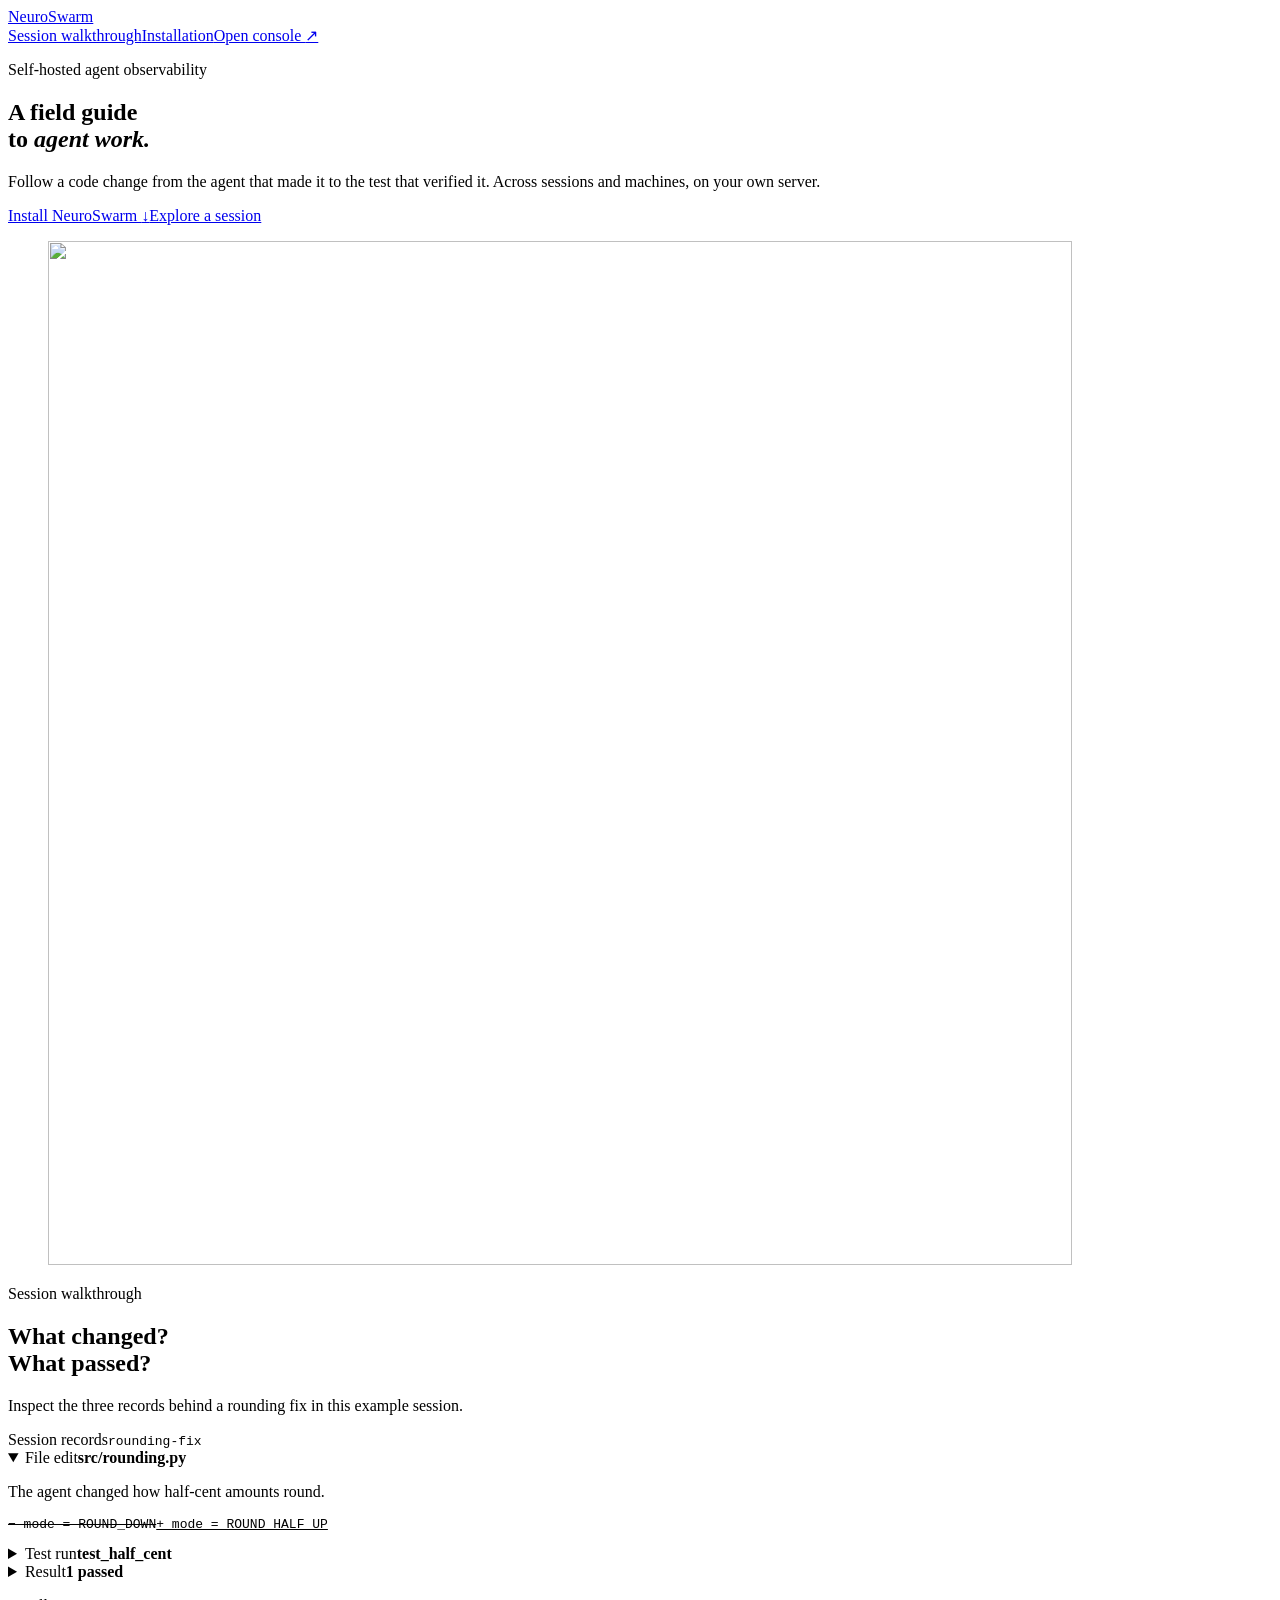
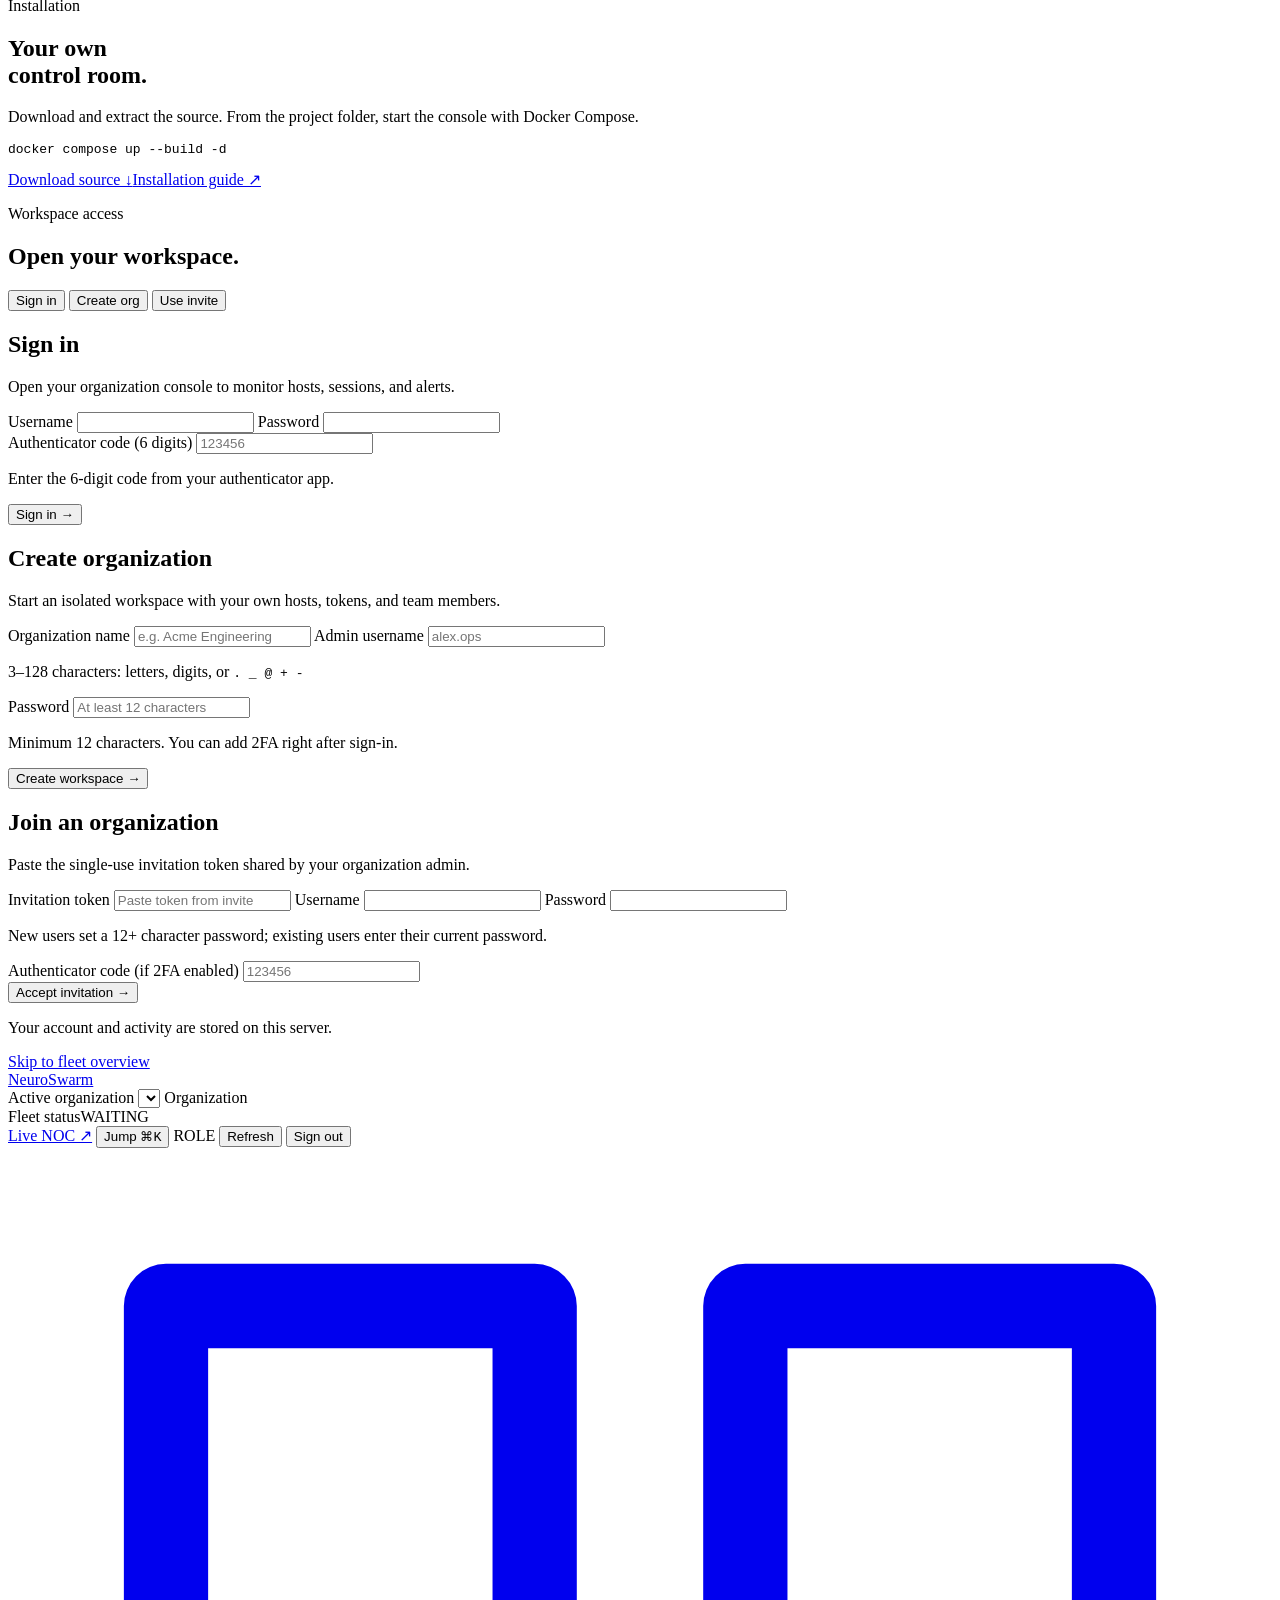
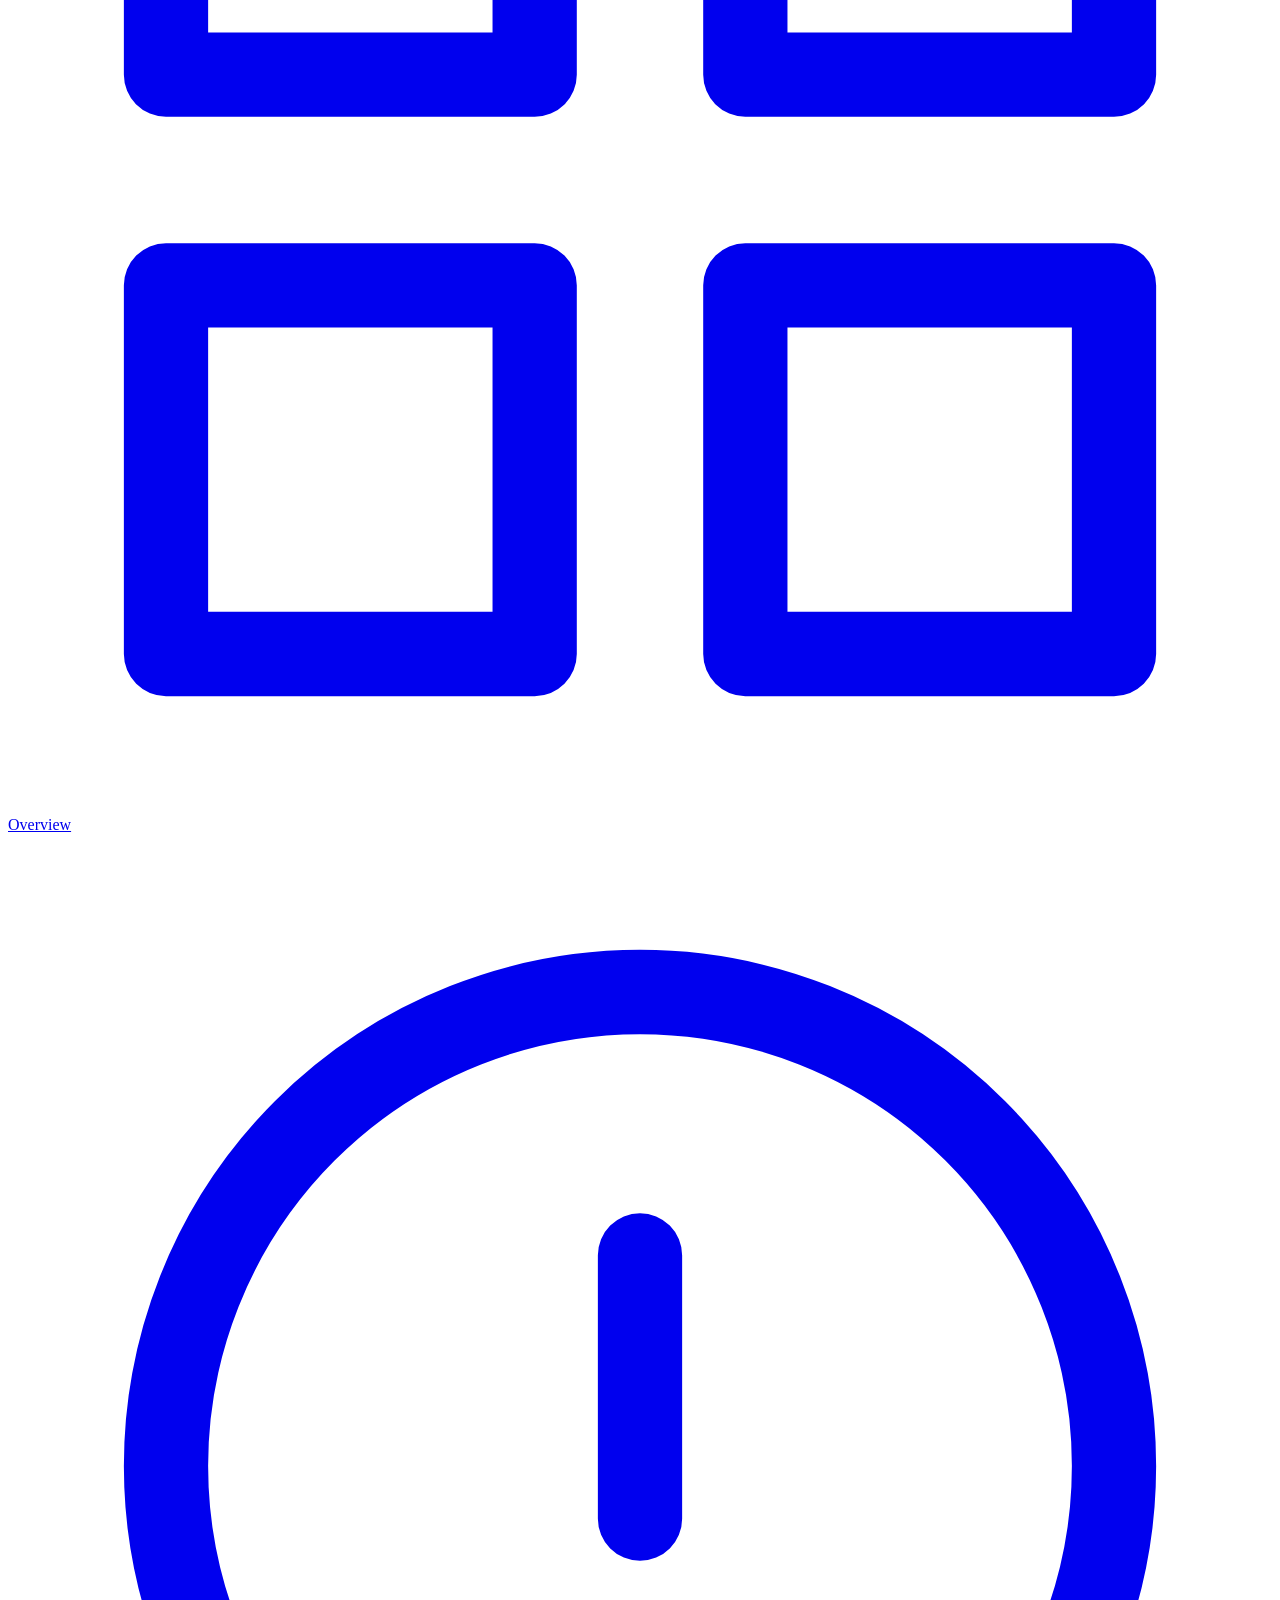
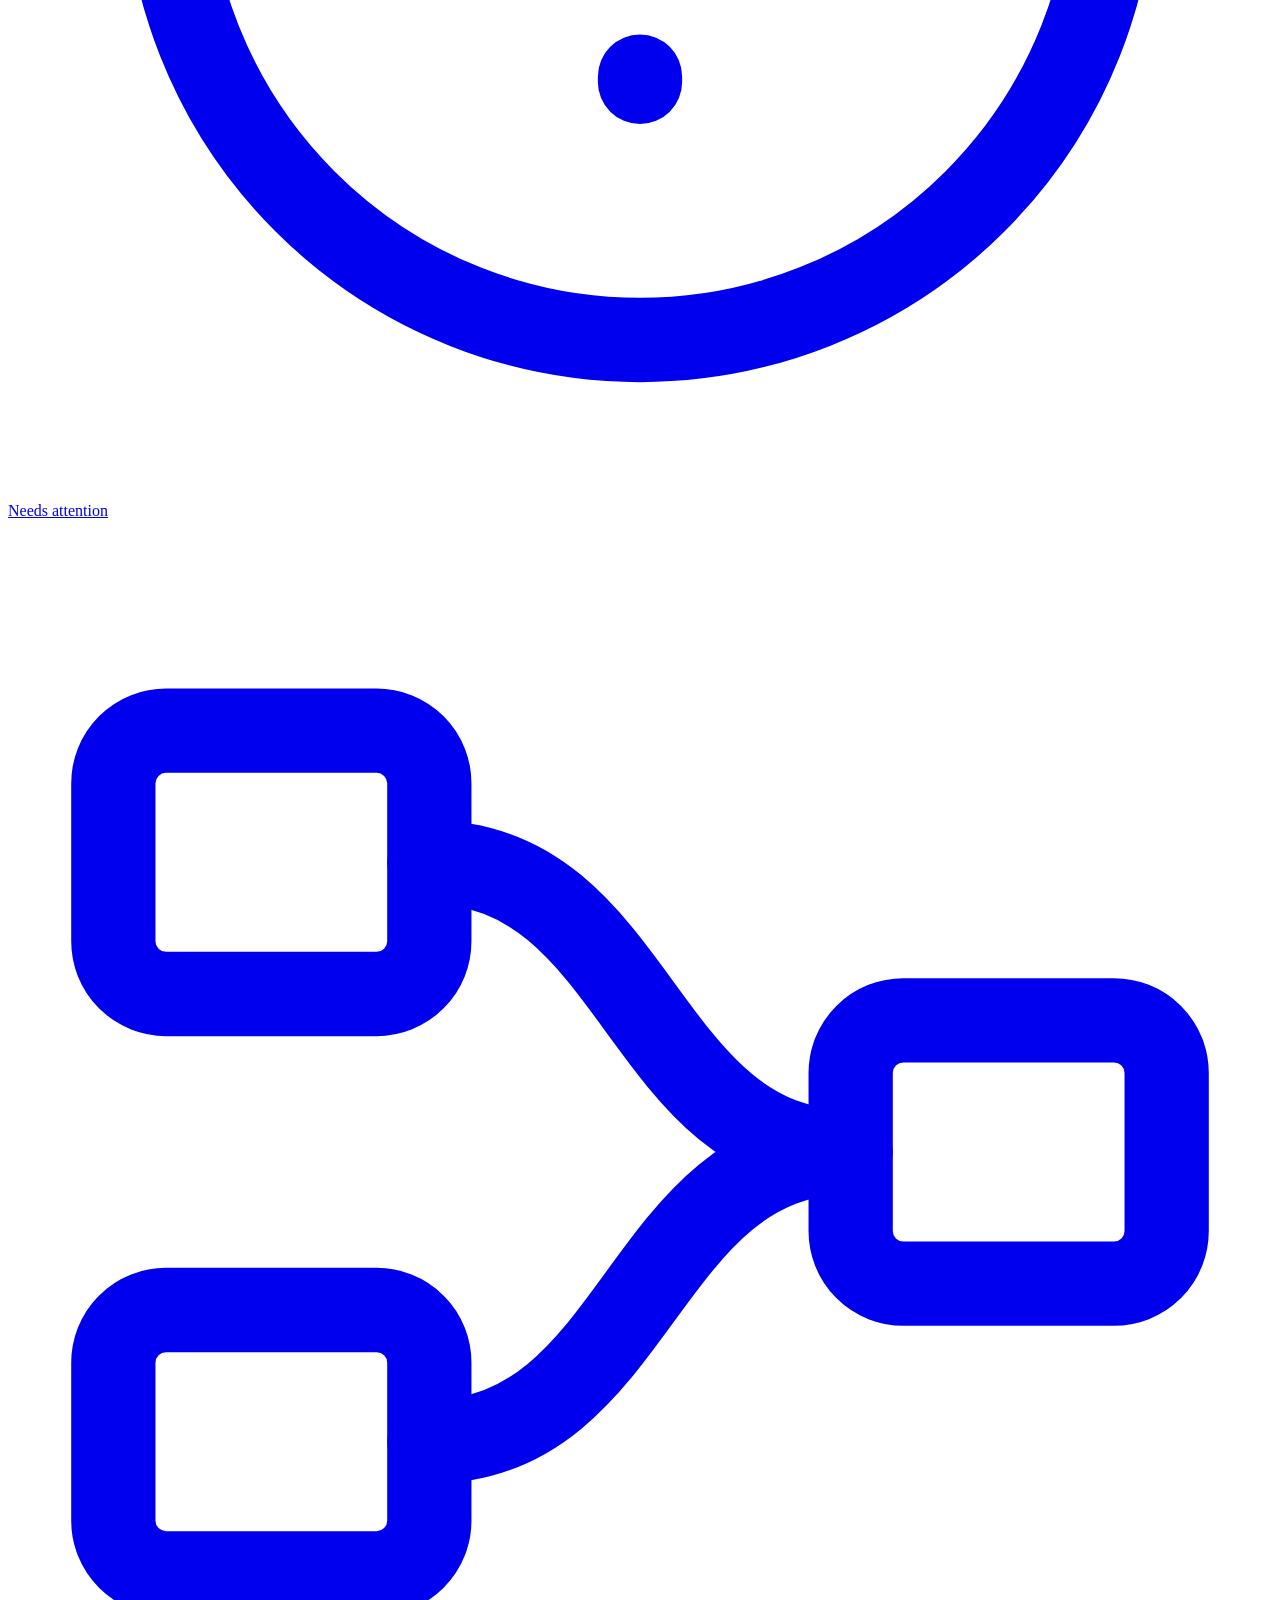
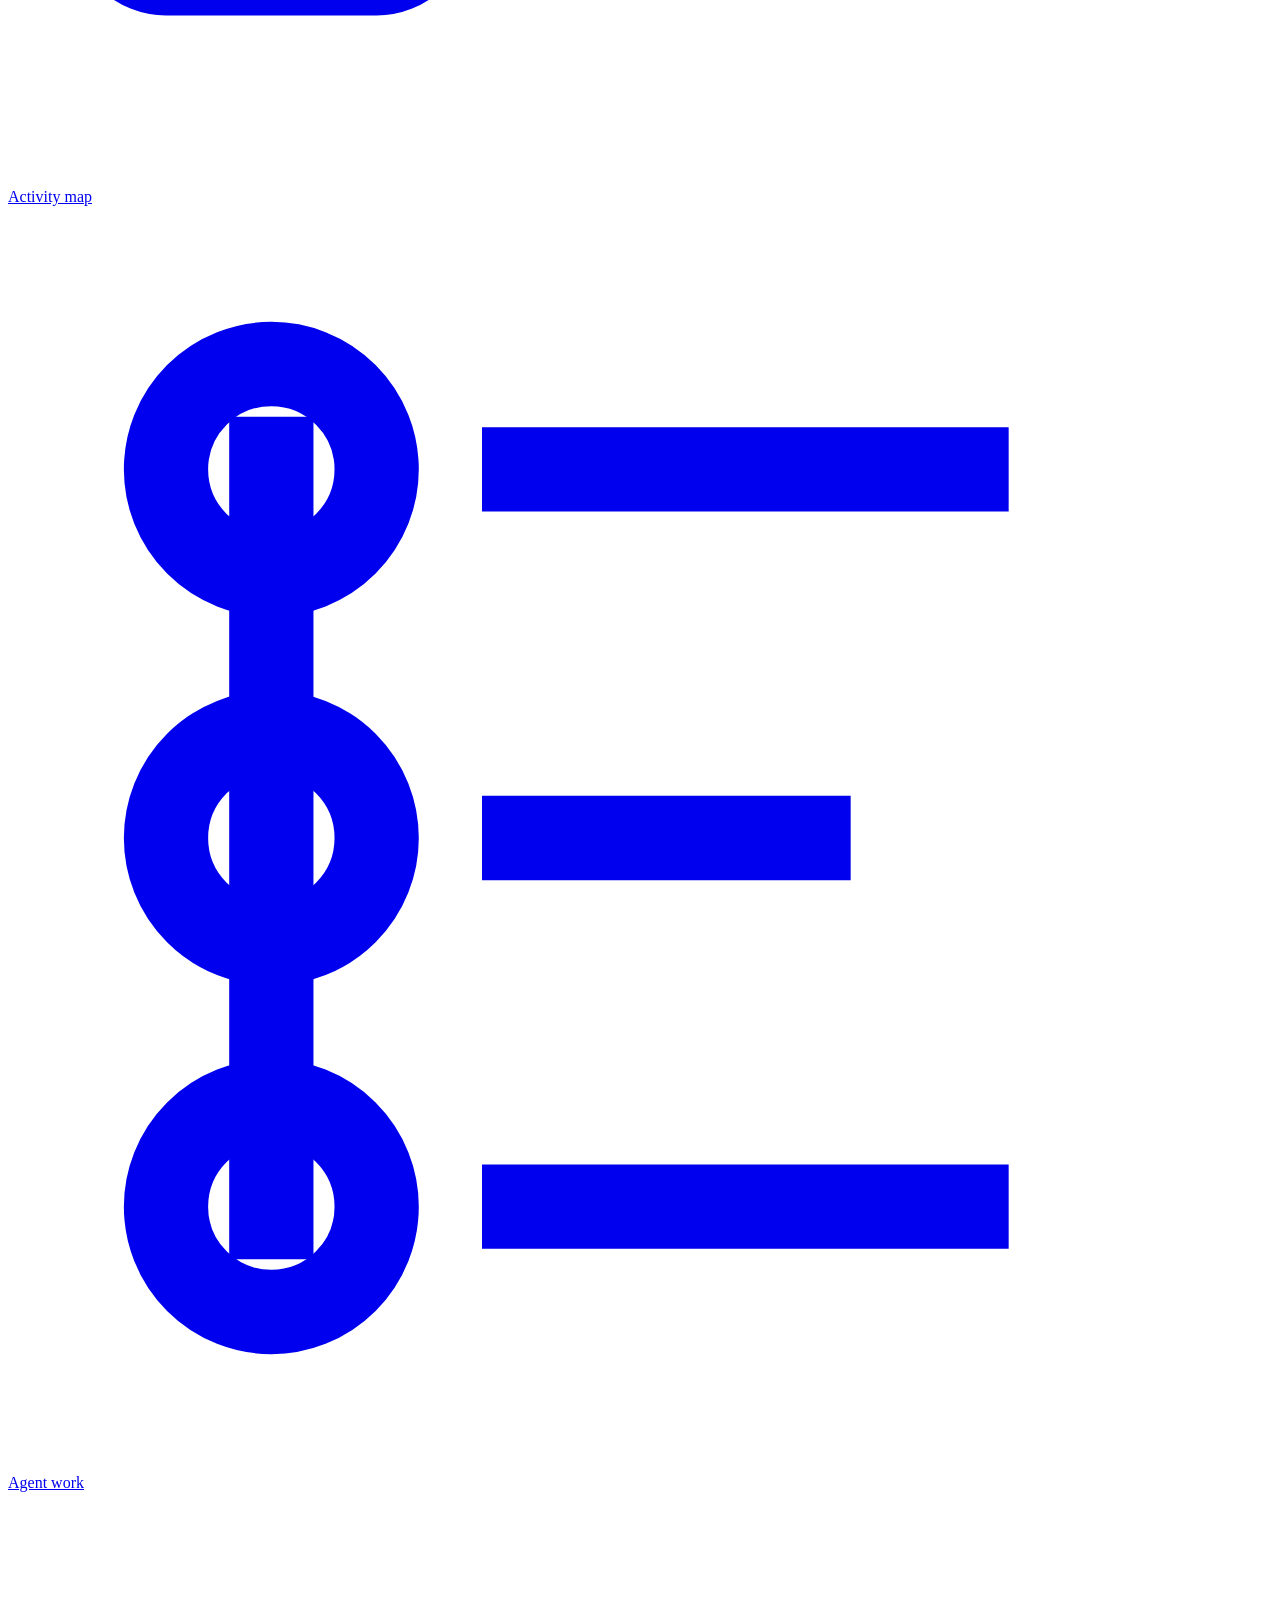
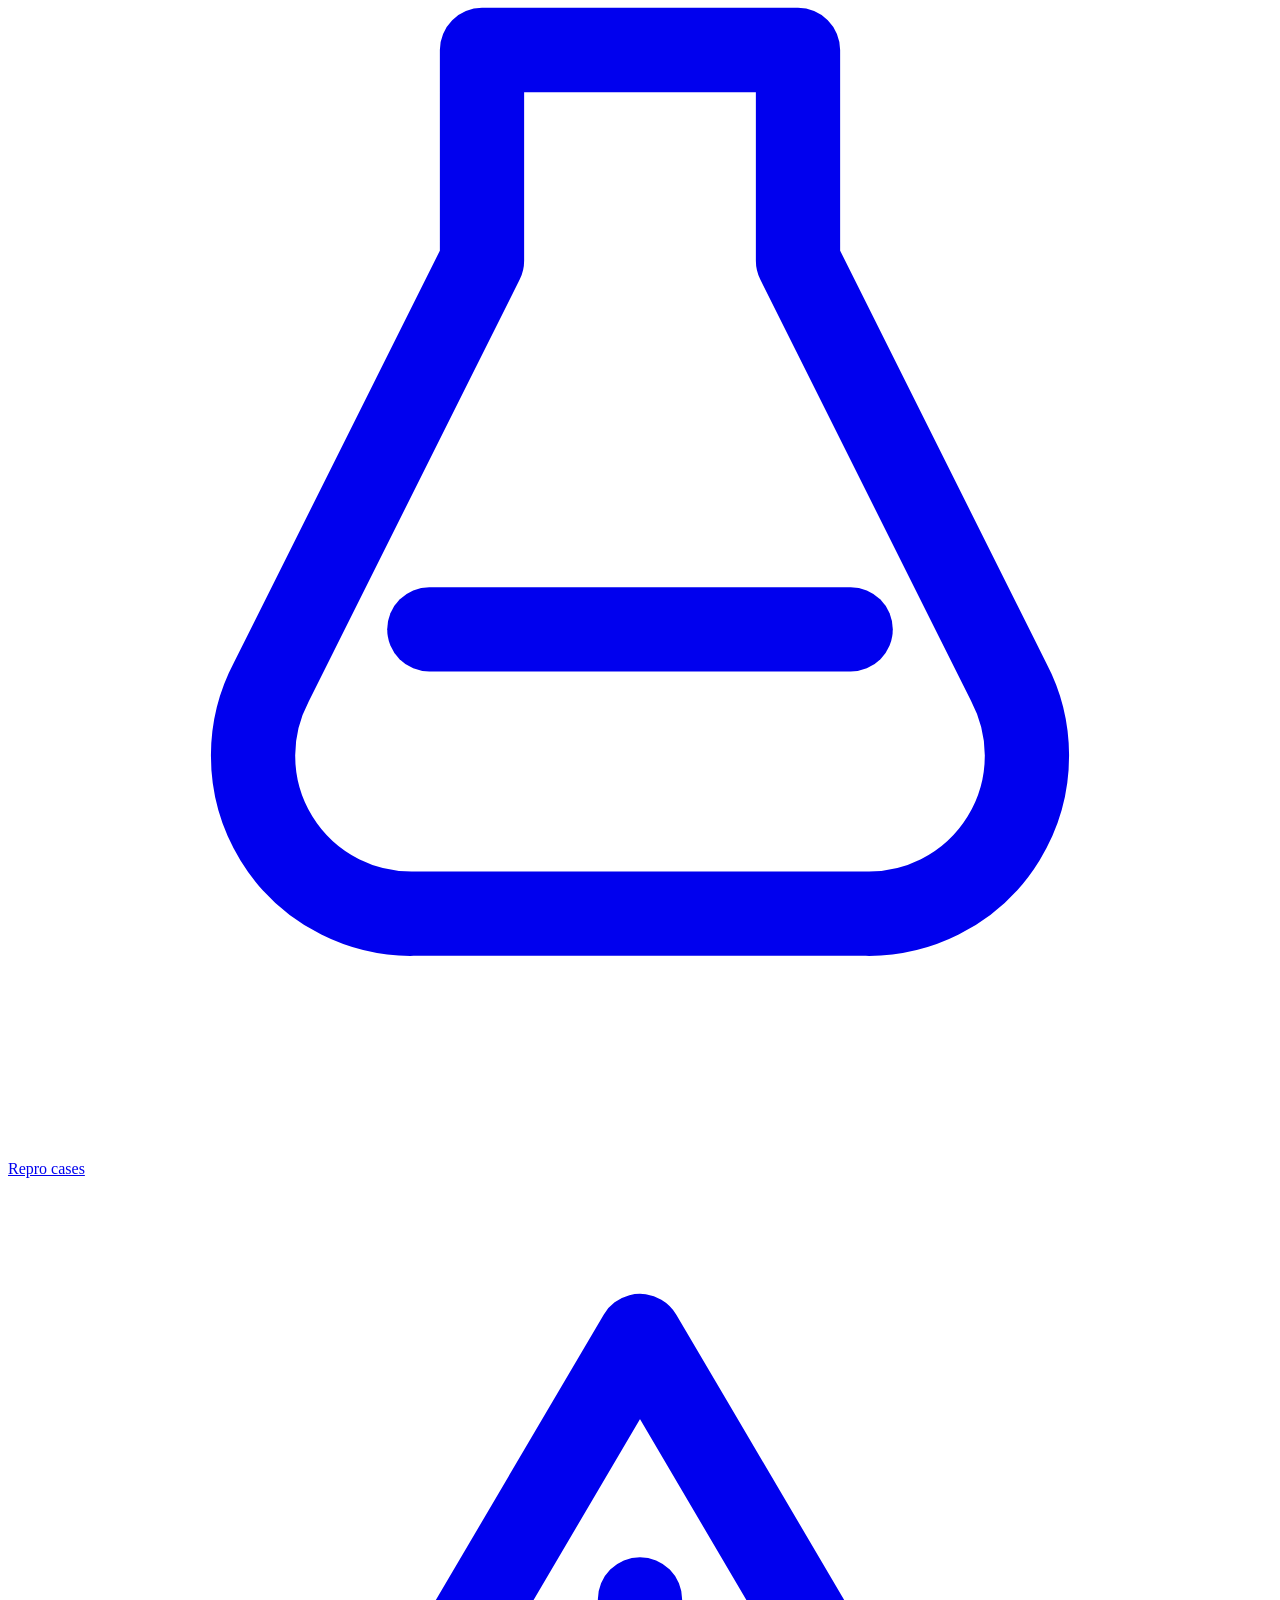
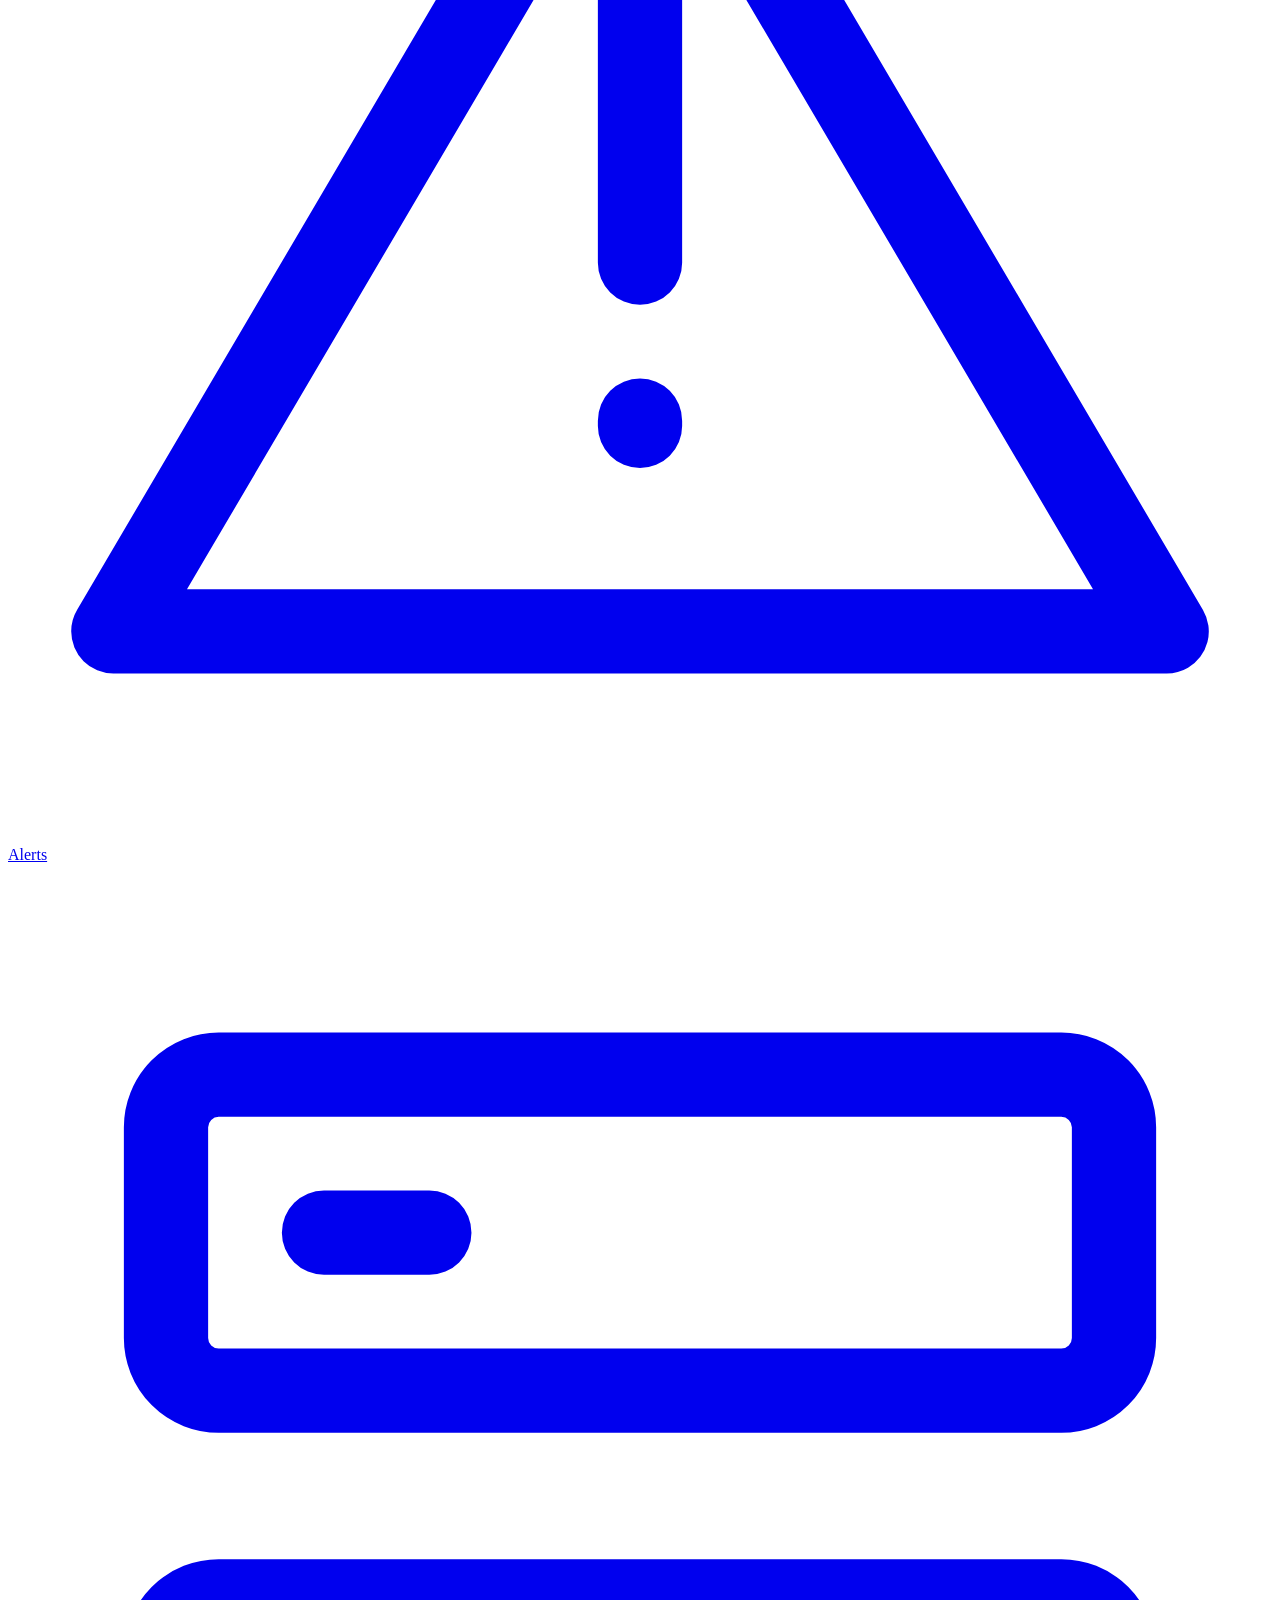
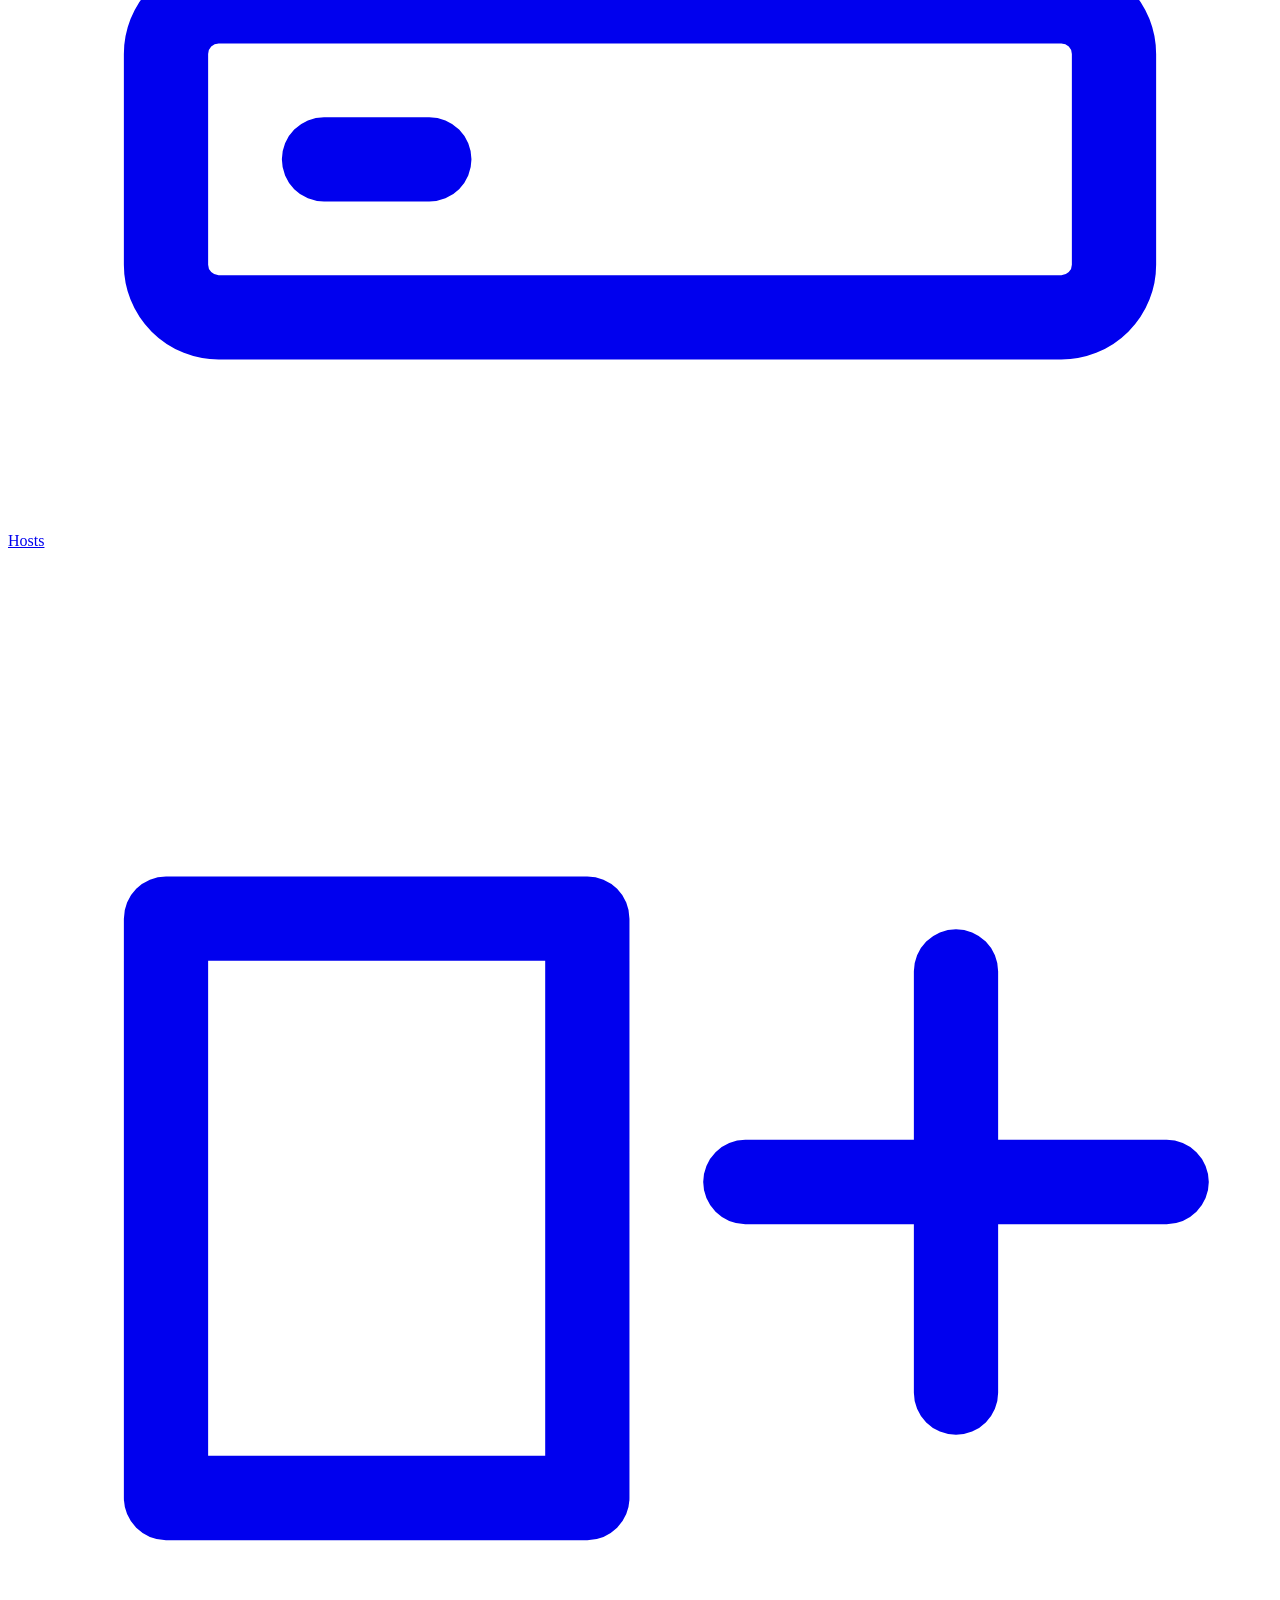
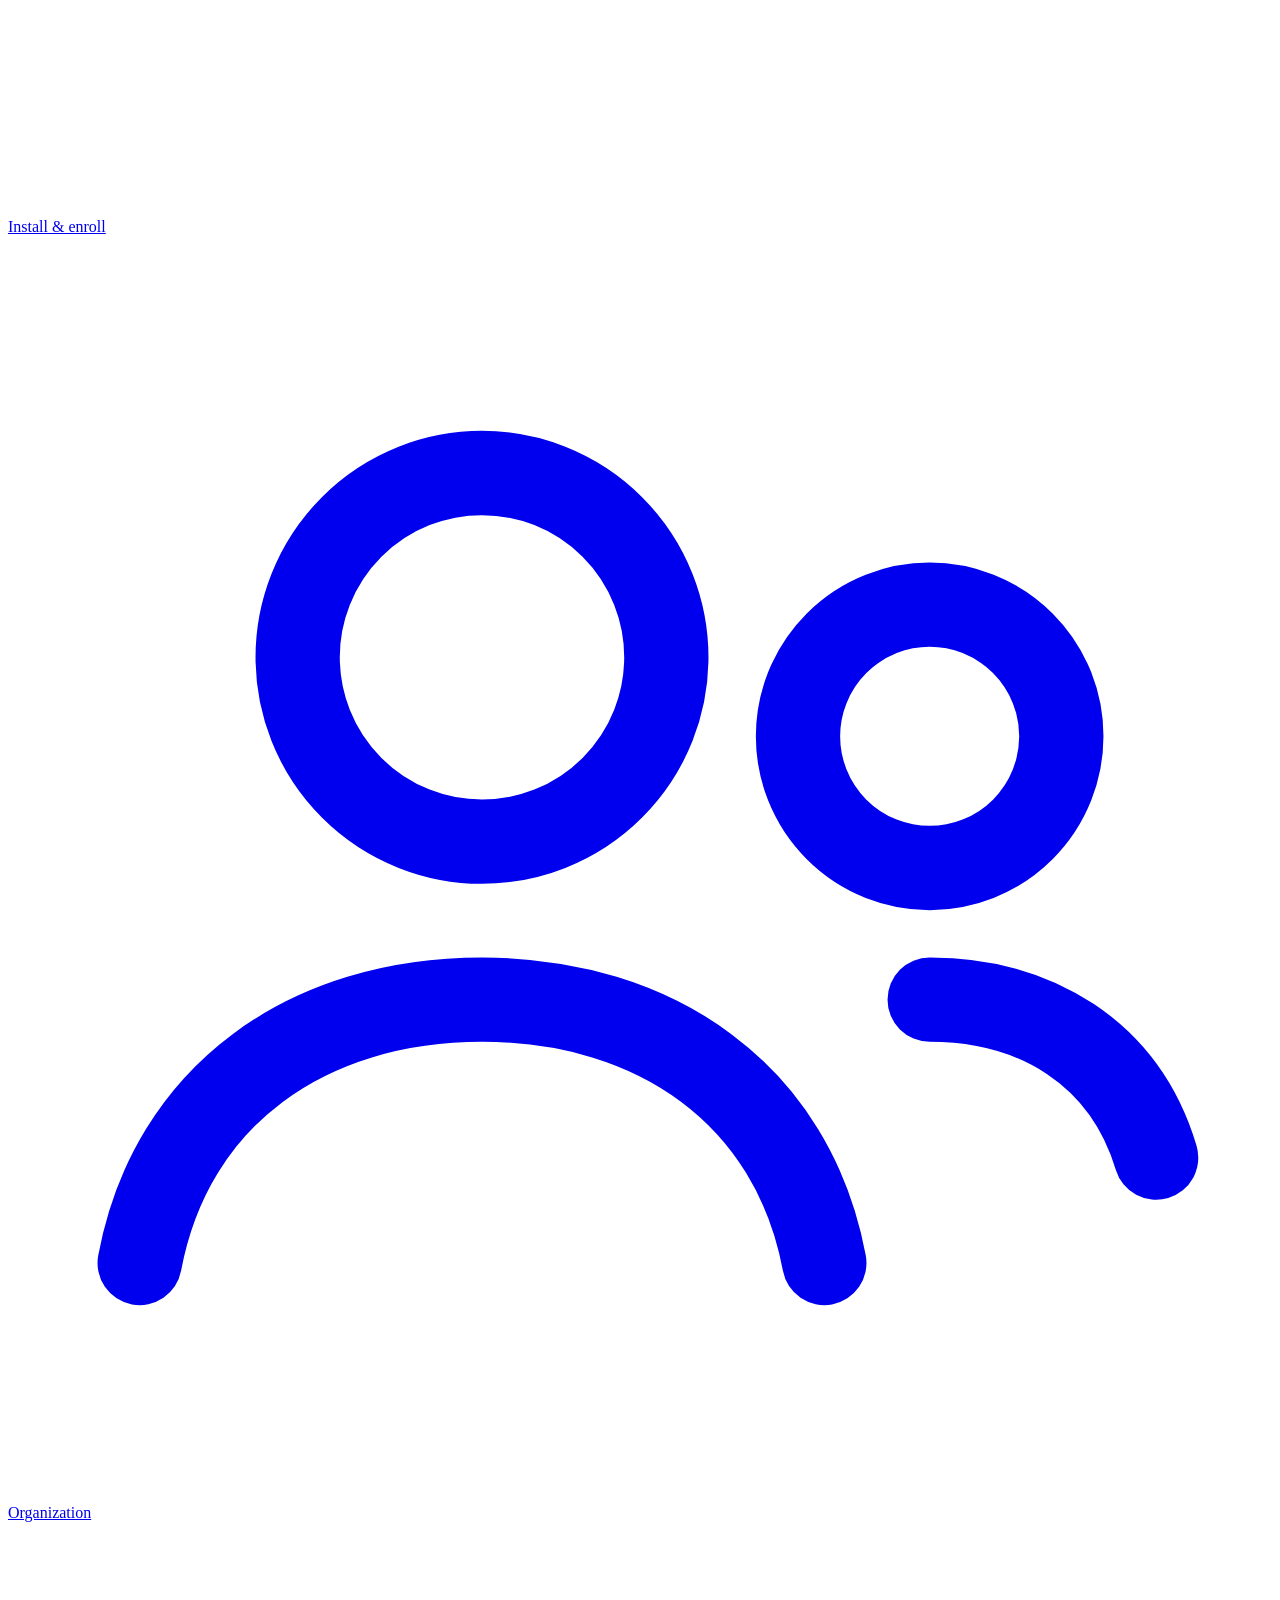
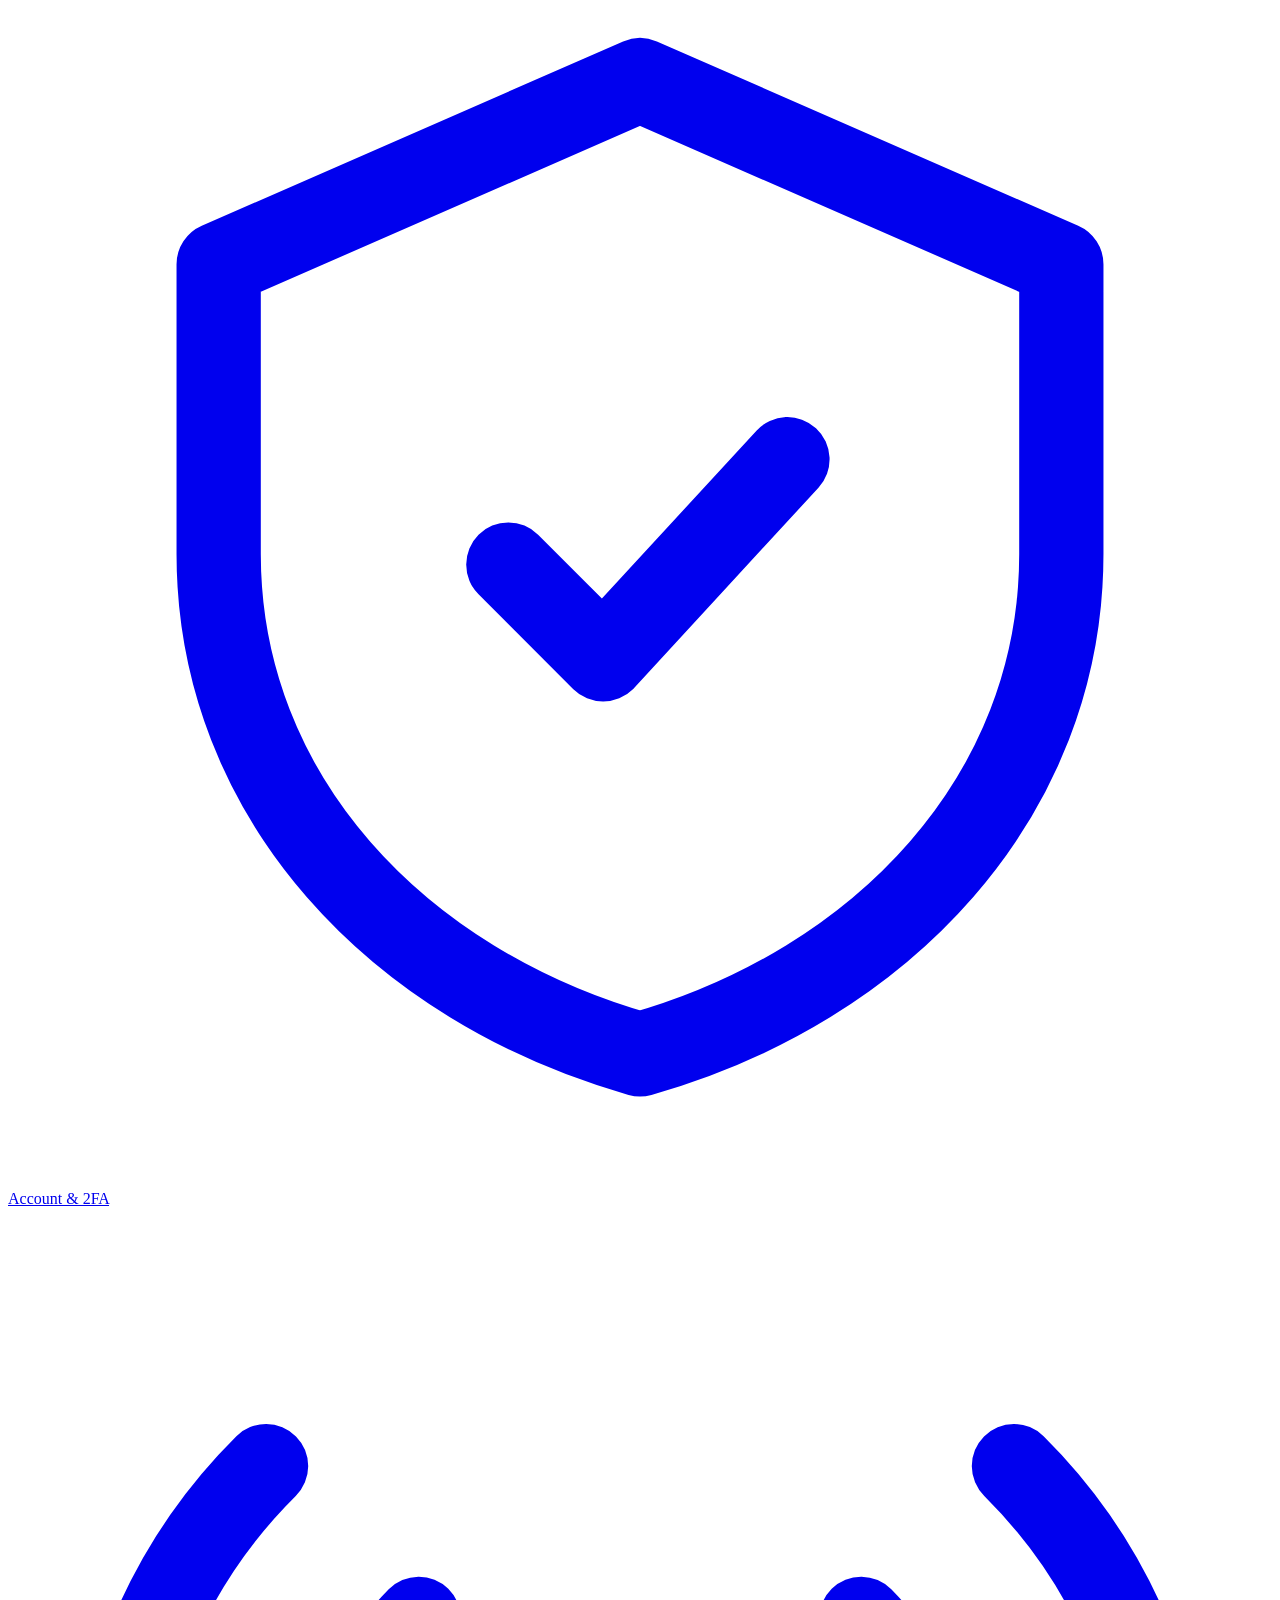
==== commit 4a3d8f27: "Build an editorial home around the NeuroSwarm mark and a session walkthrough Co-authored-by: OpenBot" ====
--- a/frontend/index.html
+++ b/frontend/index.html
@@ -3,9 +3,10 @@
 <head>
   <meta charset="utf-8">
   <meta name="viewport" content="width=device-width, initial-scale=1">
-  <meta name="theme-color" content="#22231f">
+  <meta name="theme-color" content="#192823">
+  <link rel="preload" href="/instrument-serif.ttf" as="font" type="font/ttf" crossorigin>
   <title>NeuroSwarm · Coding agent monitor</title>
-  <link rel="icon" href="data:image/svg+xml,%3Csvg%20xmlns%3D%22http%3A%2F%2Fwww.w3.org%2F2000%2Fsvg%22%20viewBox%3D%220%200%2064%2064%22%20role%3D%22img%22%3E%3Ctitle%3ENeuroSwarm%3C%2Ftitle%3E%3Crect%20width%3D%2264%22%20height%3D%2264%22%20rx%3D%2210%22%20fill%3D%22%2322231f%22%2F%3E%3Cg%20transform%3D%22translate%288%2013%29%22%3E%3Cpolygon%20fill%3D%22%23f2b79a%22%20points%3D%2216%2C2%2048%2C2%2040%2C10%208%2C10%22%2F%3E%3Cpolygon%20fill%3D%22%23f2b79a%22%20points%3D%228%2C15%2040%2C15%2032%2C23%200%2C23%22%2F%3E%3Cpolygon%20fill%3D%22%23f2b79a%22%20points%3D%228%2C28%2032%2C28%2024%2C36%200%2C36%22%2F%3E%3C%2Fg%3E%3C%2Fsvg%3E" type="image/svg+xml">
+  <link rel="icon" href="data:image/svg+xml,%3Csvg%20xmlns%3D%22http%3A%2F%2Fwww.w3.org%2F2000%2Fsvg%22%20viewBox%3D%220%200%2064%2064%22%20role%3D%22img%22%3E%3Ctitle%3ENeuroSwarm%3C%2Ftitle%3E%3Crect%20width%3D%2264%22%20height%3D%2264%22%20rx%3D%2210%22%20fill%3D%22%23192823%22%2F%3E%3Cg%20transform%3D%22translate%288%2013%29%22%3E%3Cpolygon%20fill%3D%22%23BDF2C9%22%20points%3D%2216%2C2%2048%2C2%2040%2C10%208%2C10%22%2F%3E%3Cpolygon%20fill%3D%22%23BDF2C9%22%20points%3D%228%2C15%2040%2C15%2032%2C23%200%2C23%22%2F%3E%3Cpolygon%20fill%3D%22%23BDF2C9%22%20points%3D%228%2C28%2032%2C28%2024%2C36%200%2C36%22%2F%3E%3C%2Fg%3E%3C%2Fsvg%3E" type="image/svg+xml">
   <link rel="stylesheet" href="/styles.css">
   <link rel="stylesheet" href="/activity-product.css">
   <link rel="stylesheet" href="/needs-attention.css">
@@ -16,33 +17,35 @@
   <main id="login-view" class="login-shell hidden">
     <header class="folio-nav">
       <a class="folio-brand" href="#intro"><span class="foil-mark" aria-hidden="true"></span>NeuroSwarm</a>
-      <nav aria-label="Product navigation"><a href="#trace-example">How it works</a><a class="folio-enter" href="#access">Open console <span aria-hidden="true">↗</span></a></nav>
+      <nav aria-label="Product navigation"><a href="#trace-example">Session walkthrough</a><a href="#self-host">Installation</a><a class="folio-enter" href="#access">Open console <span aria-hidden="true">↗</span></a></nav>
     </header>
     <section id="intro" class="folio-hero" aria-labelledby="folio-title">
       <div class="folio-copy">
-        <p class="folio-label"><i aria-hidden="true"></i> Coding agent observability</p>
-        <h1 id="folio-title">Follow<br>the <em>swarm.</em></h1>
-        <p class="folio-deck">See what your coding agents changed, which tests ran, and where a session needs you.</p>
-        <div class="folio-actions"><a class="folio-cta" href="#self-host">Install NeuroSwarm <span aria-hidden="true">↓</span></a><a class="folio-link" href="#trace-example">Explore a trace</a></div>
+        <p class="folio-label">Self-hosted agent observability</p>
+        <h1 id="folio-title">A field guide<br>to <em>agent work.</em></h1>
+        <p class="folio-deck">Follow a code change from the agent that made it to the test that verified it. Across sessions and machines, on your own server.</p>
+        <div class="folio-actions"><a class="folio-cta" href="#self-host">Install NeuroSwarm <span aria-hidden="true">↓</span></a><a class="folio-link" href="#trace-example">Explore a session</a></div>
       </div>
-      <figure class="folio-art"><img src="/swarm-fold.webp" alt="" fetchpriority="high"><figcaption>Fold study <span aria-hidden="true">/</span> NeuroSwarm</figcaption></figure>
+      <figure class="folio-art"><img src="/swarm-fold.webp" alt="" width="1024" height="1024" fetchpriority="high"></figure>
     </section>
     <section id="trace-example" class="trace-spread" aria-labelledby="trace-title">
-      <div><p class="folio-label">Example session</p><h2 id="trace-title">From edit<br>to evidence.</h2><p>Open a step to follow one change through a session.</p></div>
+      <div><p class="folio-label">Session walkthrough</p><h2 id="trace-title">What changed?<br>What passed?</h2><p class="section-deck">Inspect the three records behind a rounding fix in this example session.</p></div>
       <div class="trace-sheet">
-        <details open><summary><span>File edit</span><strong>src/rounding.py</strong></summary><p>The agent changed the rounding rule for half-cent amounts.</p></details>
-        <details><summary><span>Test run</span><strong>pytest tests/test_rounding.py</strong></summary><p>The test ran in the same session and on the same working revision as the edit.</p></details>
-        <details><summary><span>Result</span><strong>1 passed</strong></summary><p>The recorded command exited with code 0. An edit without matching evidence stays marked “No verification recorded.”</p></details>
+        <header class="record-header"><span>Session records</span><code>rounding-fix</code></header>
+        <details open><summary><span>File edit</span><strong>src/rounding.py</strong></summary>
+          <div class="record-body"><p>The agent changed how half-cent amounts round.</p><pre aria-label="Example code change"><del>− mode = ROUND_DOWN</del><ins>+ mode = ROUND_HALF_UP</ins></pre></div></details>
+        <details><summary><span>Test run</span><strong>test_half_cent</strong></summary><div class="record-body"><p>The test ran against the edited revision in the same session.</p><pre>pytest tests/test_rounding.py -k half_cent</pre></div></details>
+        <details><summary><span>Result</span><strong>1 passed</strong></summary><div class="record-body"><p>The command exited with code 0. Open the edit in Live Events to inspect its recorded output.</p></div></details>
       </div>
     </section>
     <section class="install-spread" id="self-host" aria-labelledby="install-title">
-      <div><p class="folio-label">Self-hosted console</p><h2 id="install-title">Run it on your machine.</h2></div>
-      <div><p>Download the source, extract it, and run this command from the project folder with Docker Compose installed.</p>
+      <div><p class="folio-label">Installation</p><h2 id="install-title">Your own<br>control room.</h2></div>
+      <div class="install-instructions"><p>Download and extract the source. From the project folder, start the console with Docker Compose.</p>
       <pre><code>docker compose up --build -d</code></pre>
       <div class="folio-actions"><a class="folio-cta" href="https://github.com/NeuroAssistants/NeuroSwarm/archive/refs/heads/main.zip">Download source ↓</a><a class="folio-link" href="https://github.com/NeuroAssistants/NeuroSwarm/blob/main/deploy/self-host.md">Installation guide ↗</a></div></div>
     </section>
     <div class="signin-panel" id="access">
-      <div class="access-heading"><p class="folio-label">Workspace access</p><h2>Control room.</h2></div>
+      <div class="access-heading"><p class="folio-label">Workspace access</p><h2>Open your workspace.</h2></div>
       <div class="login-card">
         <div class="auth-tabs" role="tablist" aria-label="Account access mode">
           <button type="button" class="auth-tab active" role="tab" id="tab-signin" aria-selected="true" aria-controls="panel-signin" data-auth-tab="signin">Sign in</button>
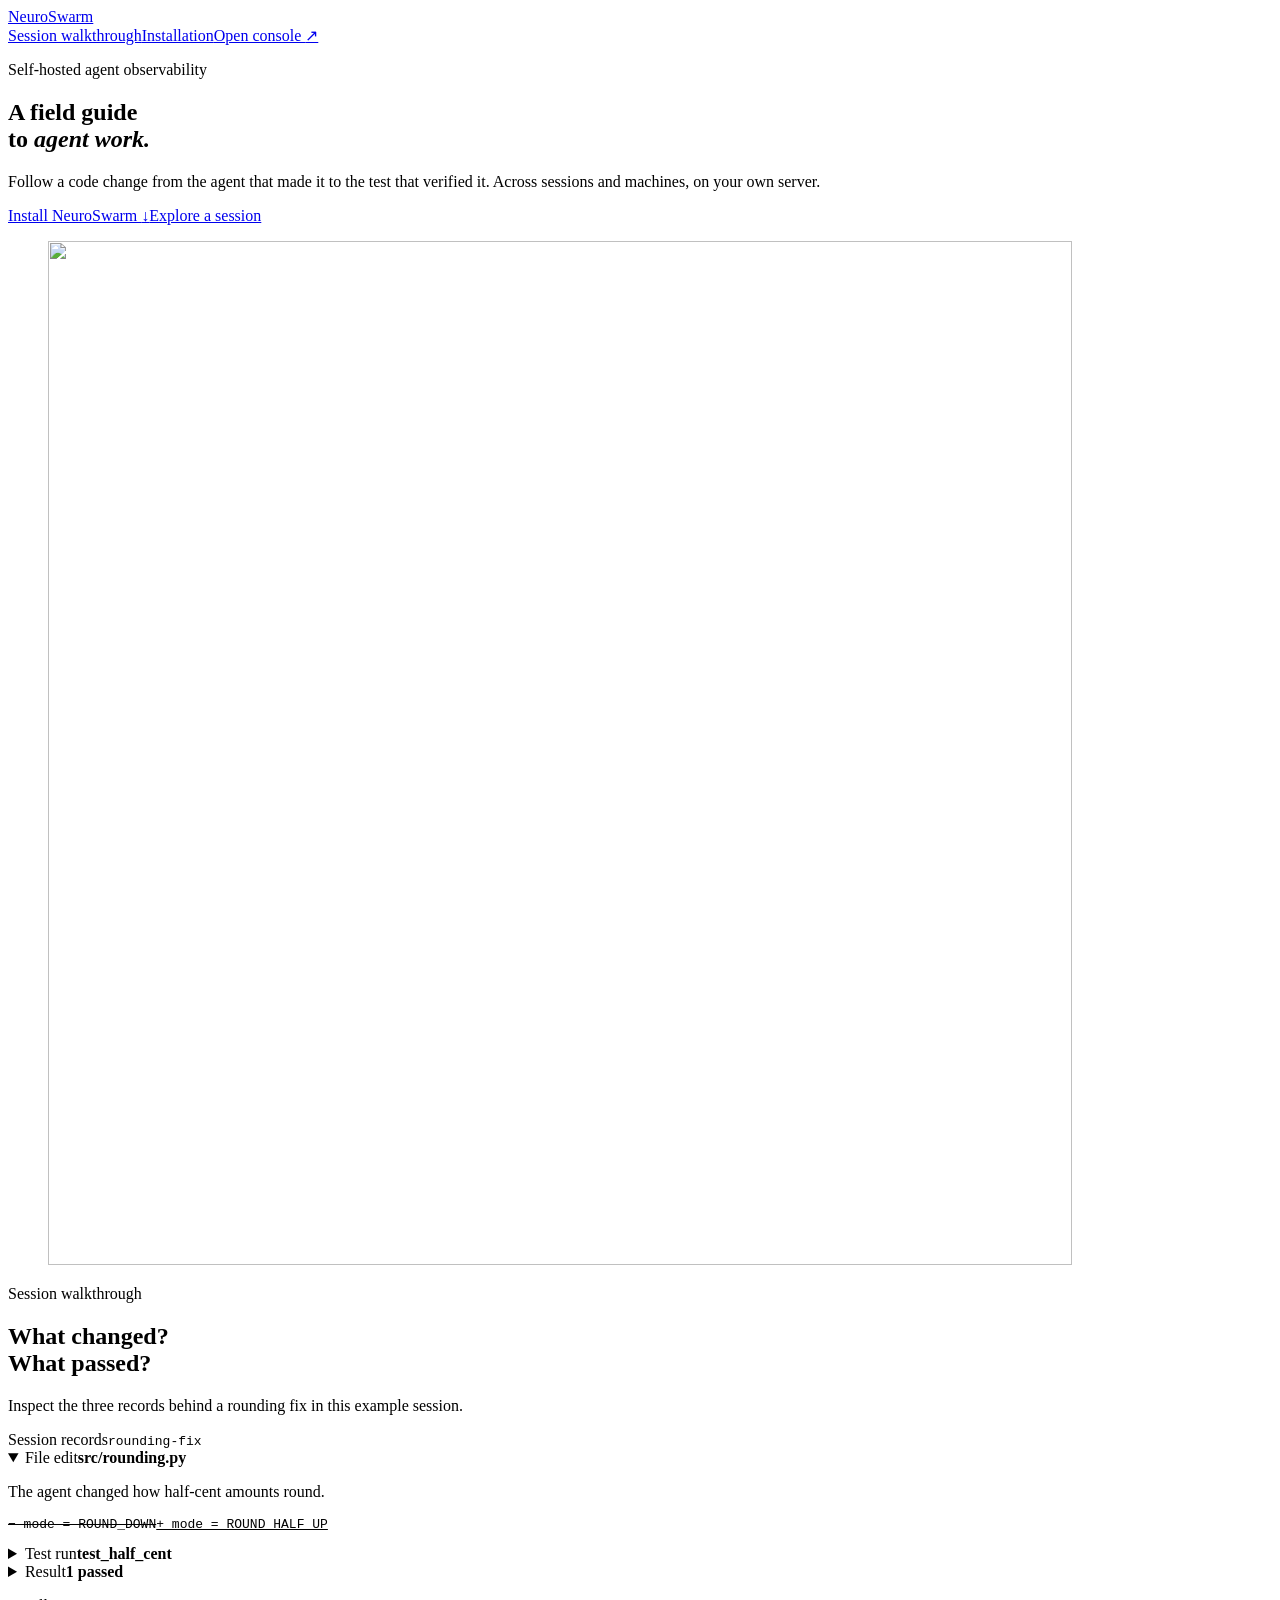
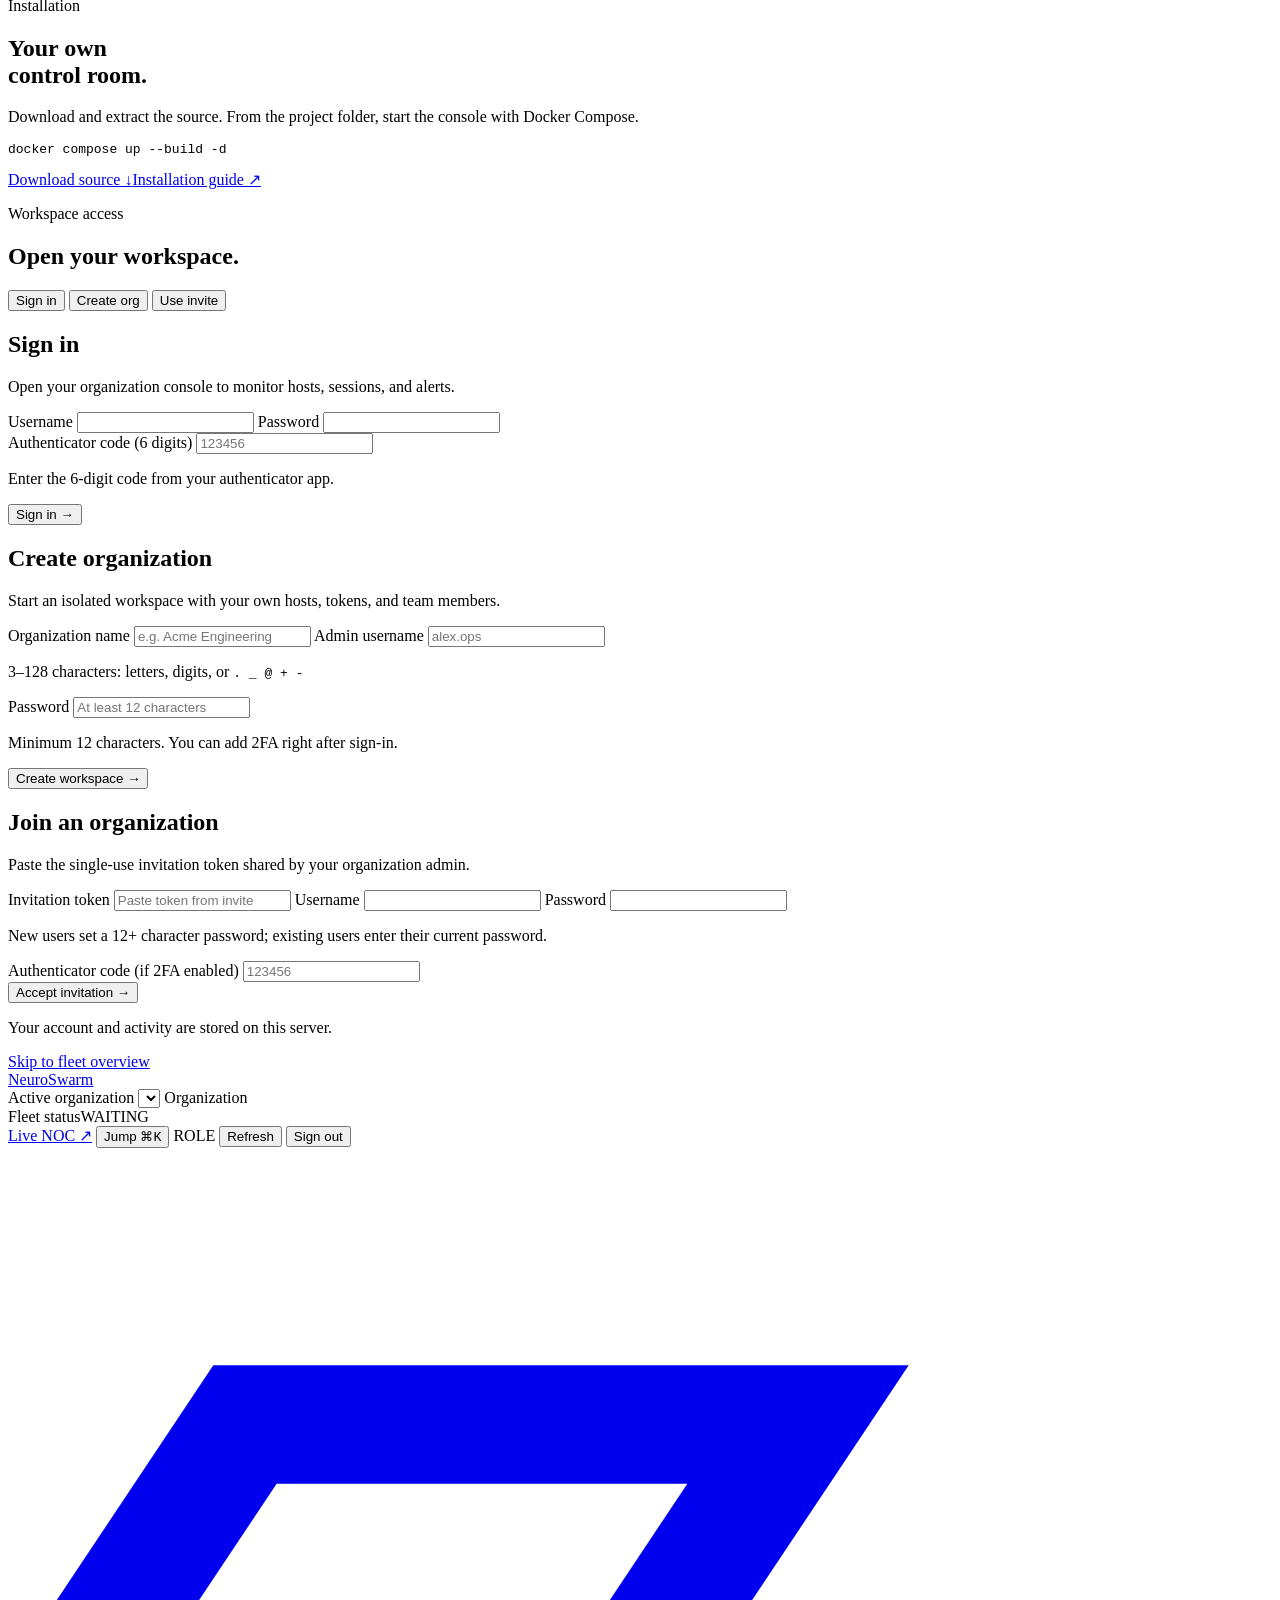
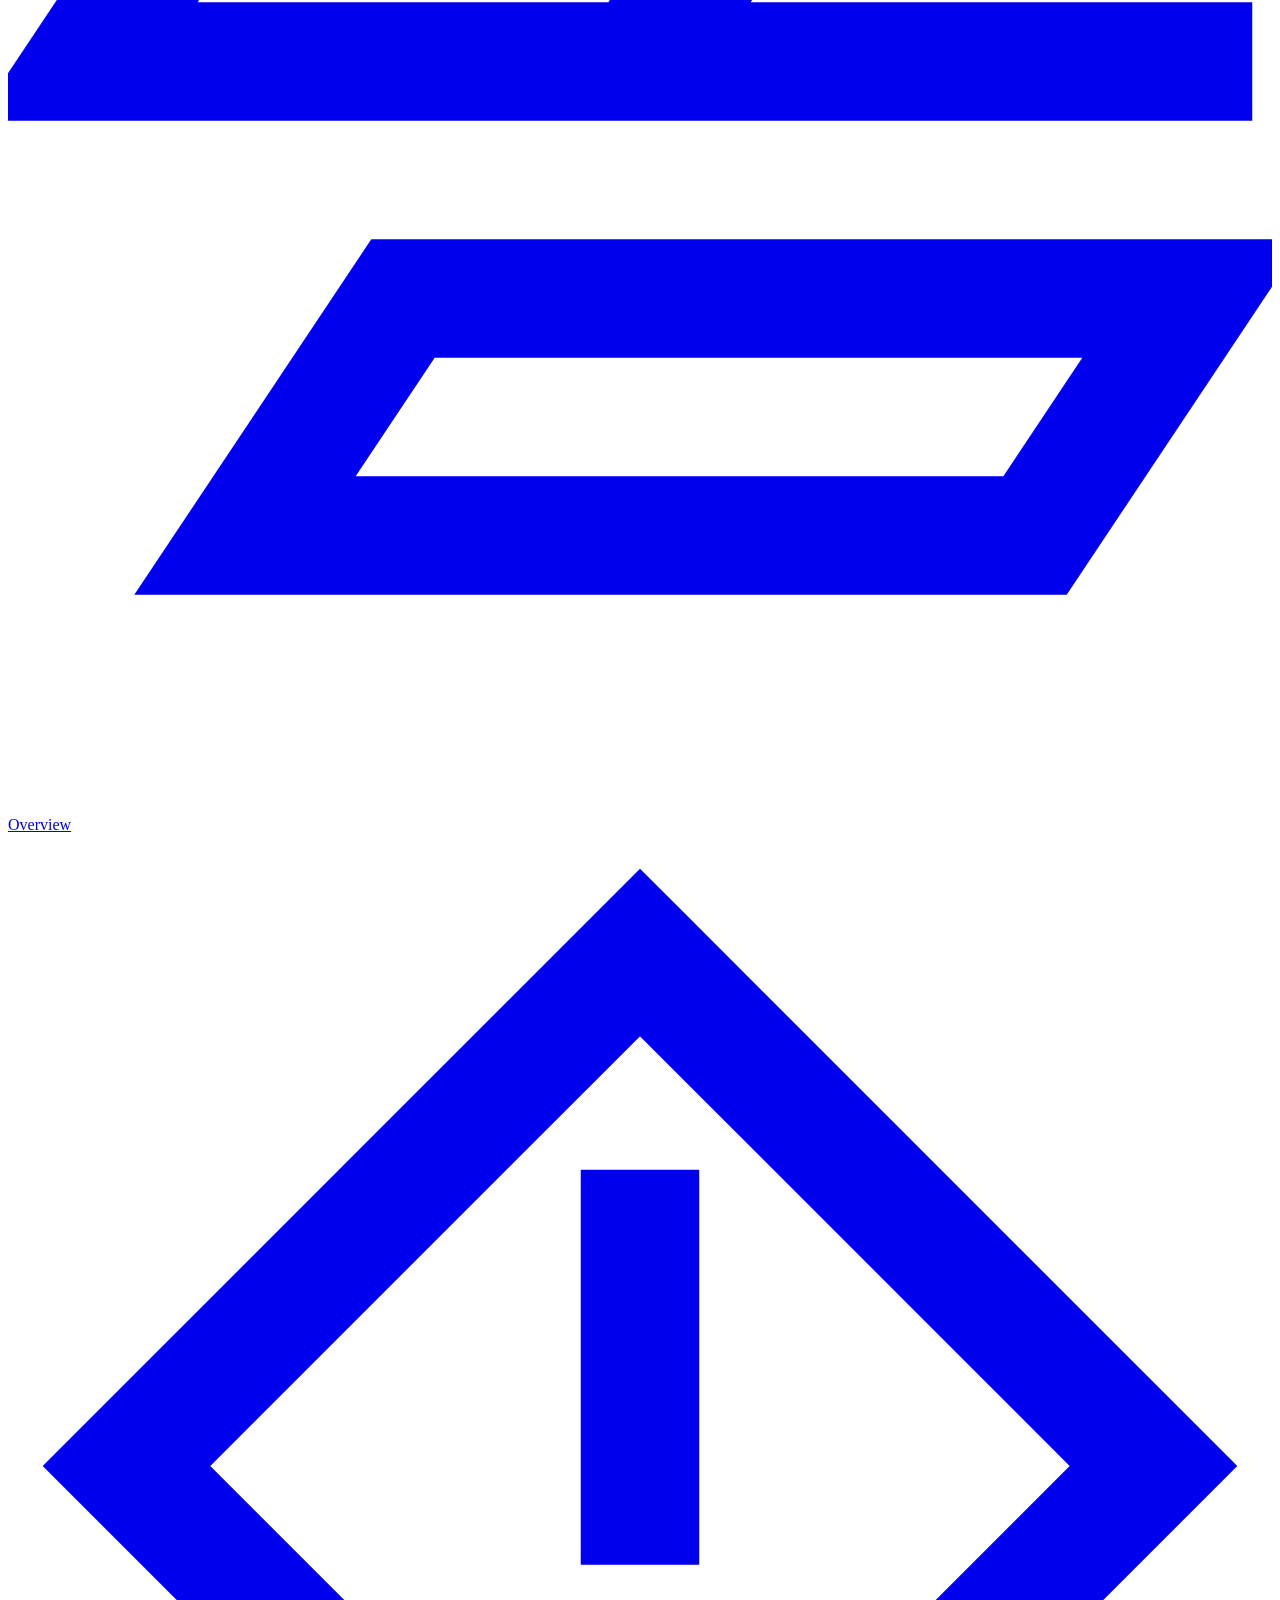
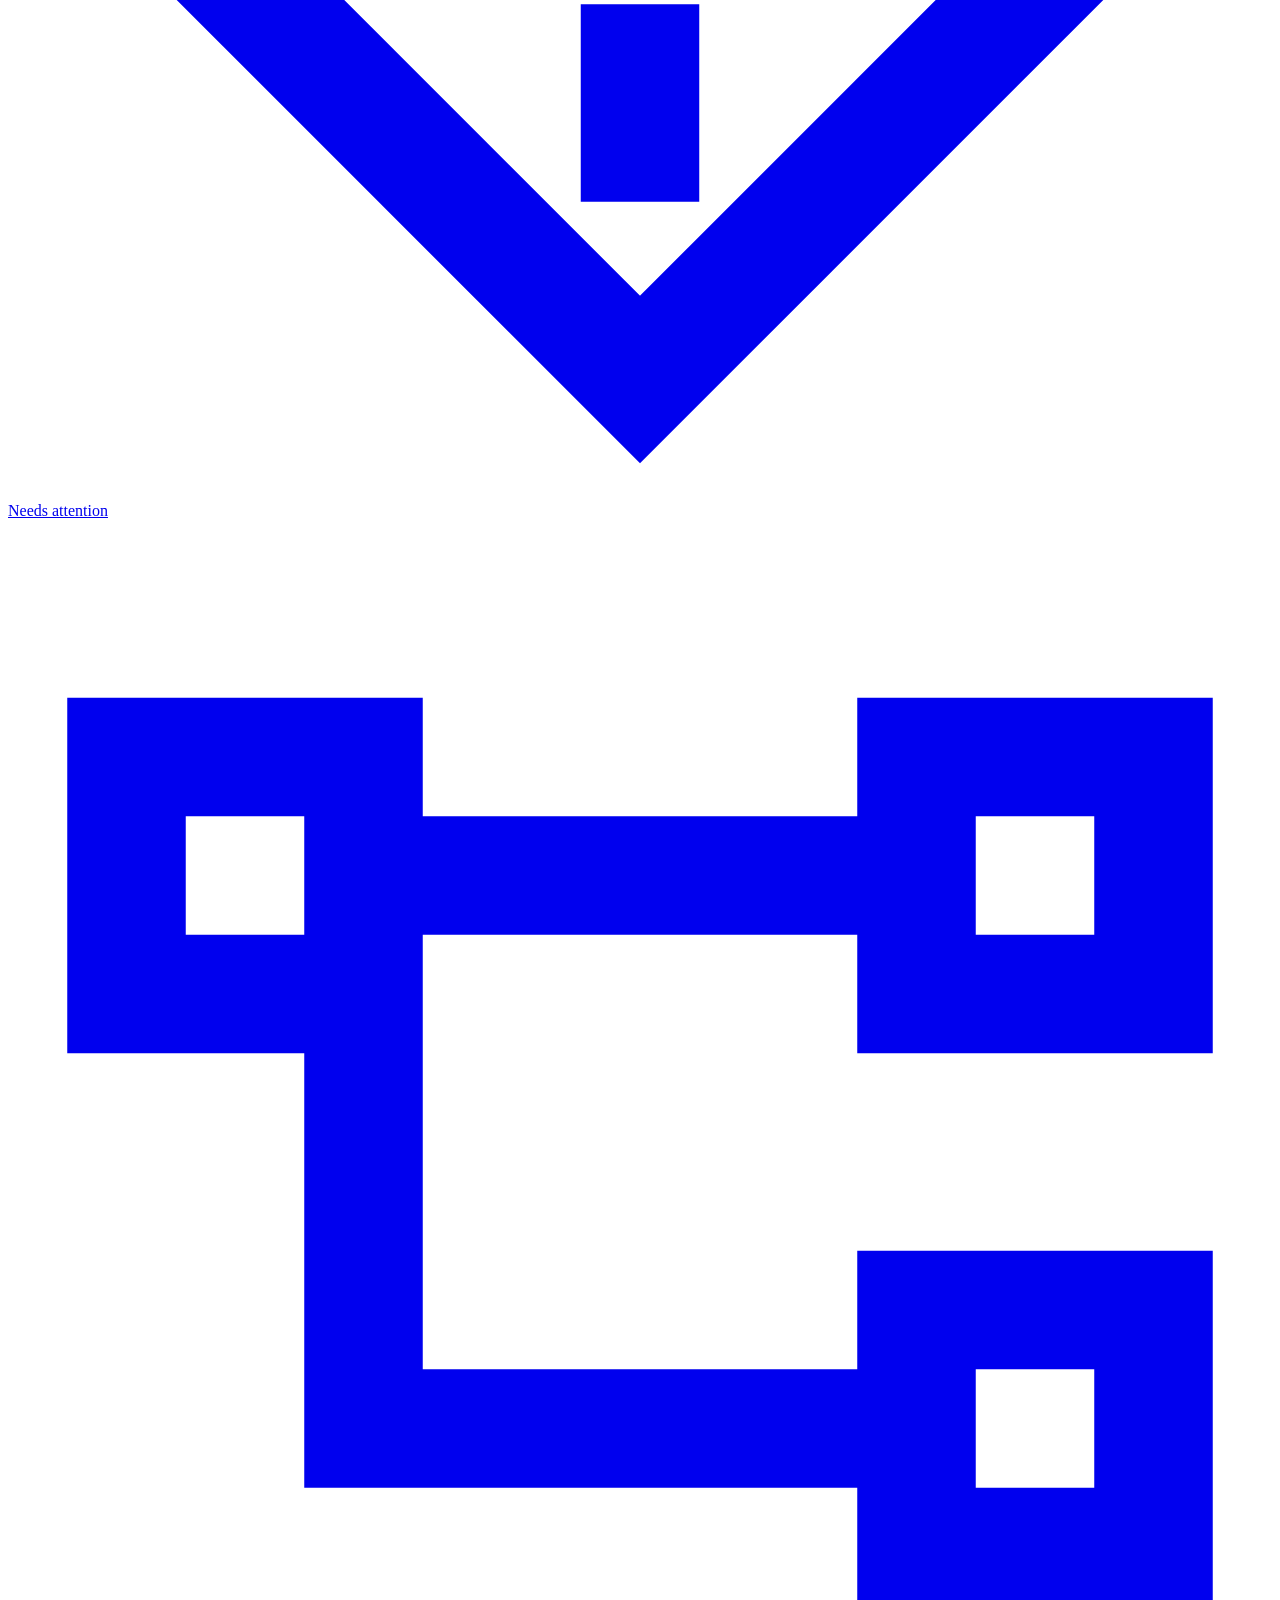
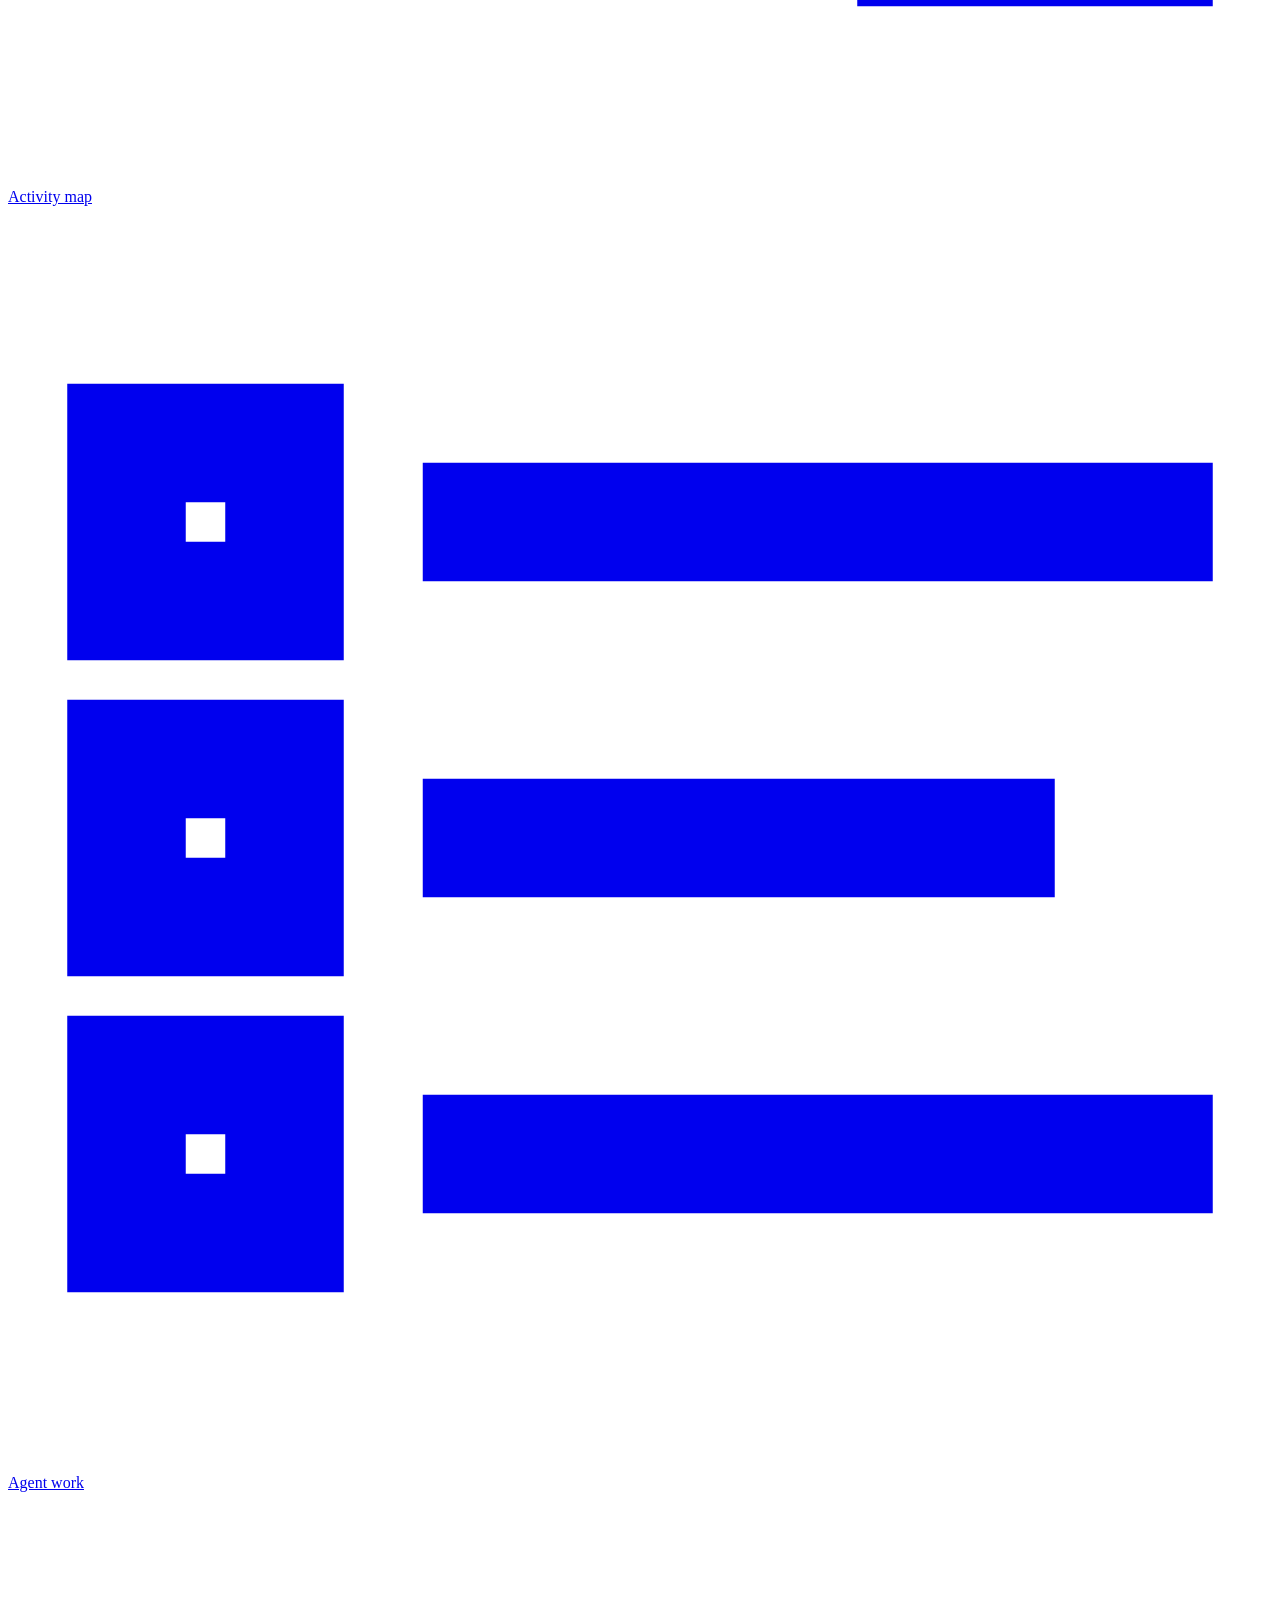
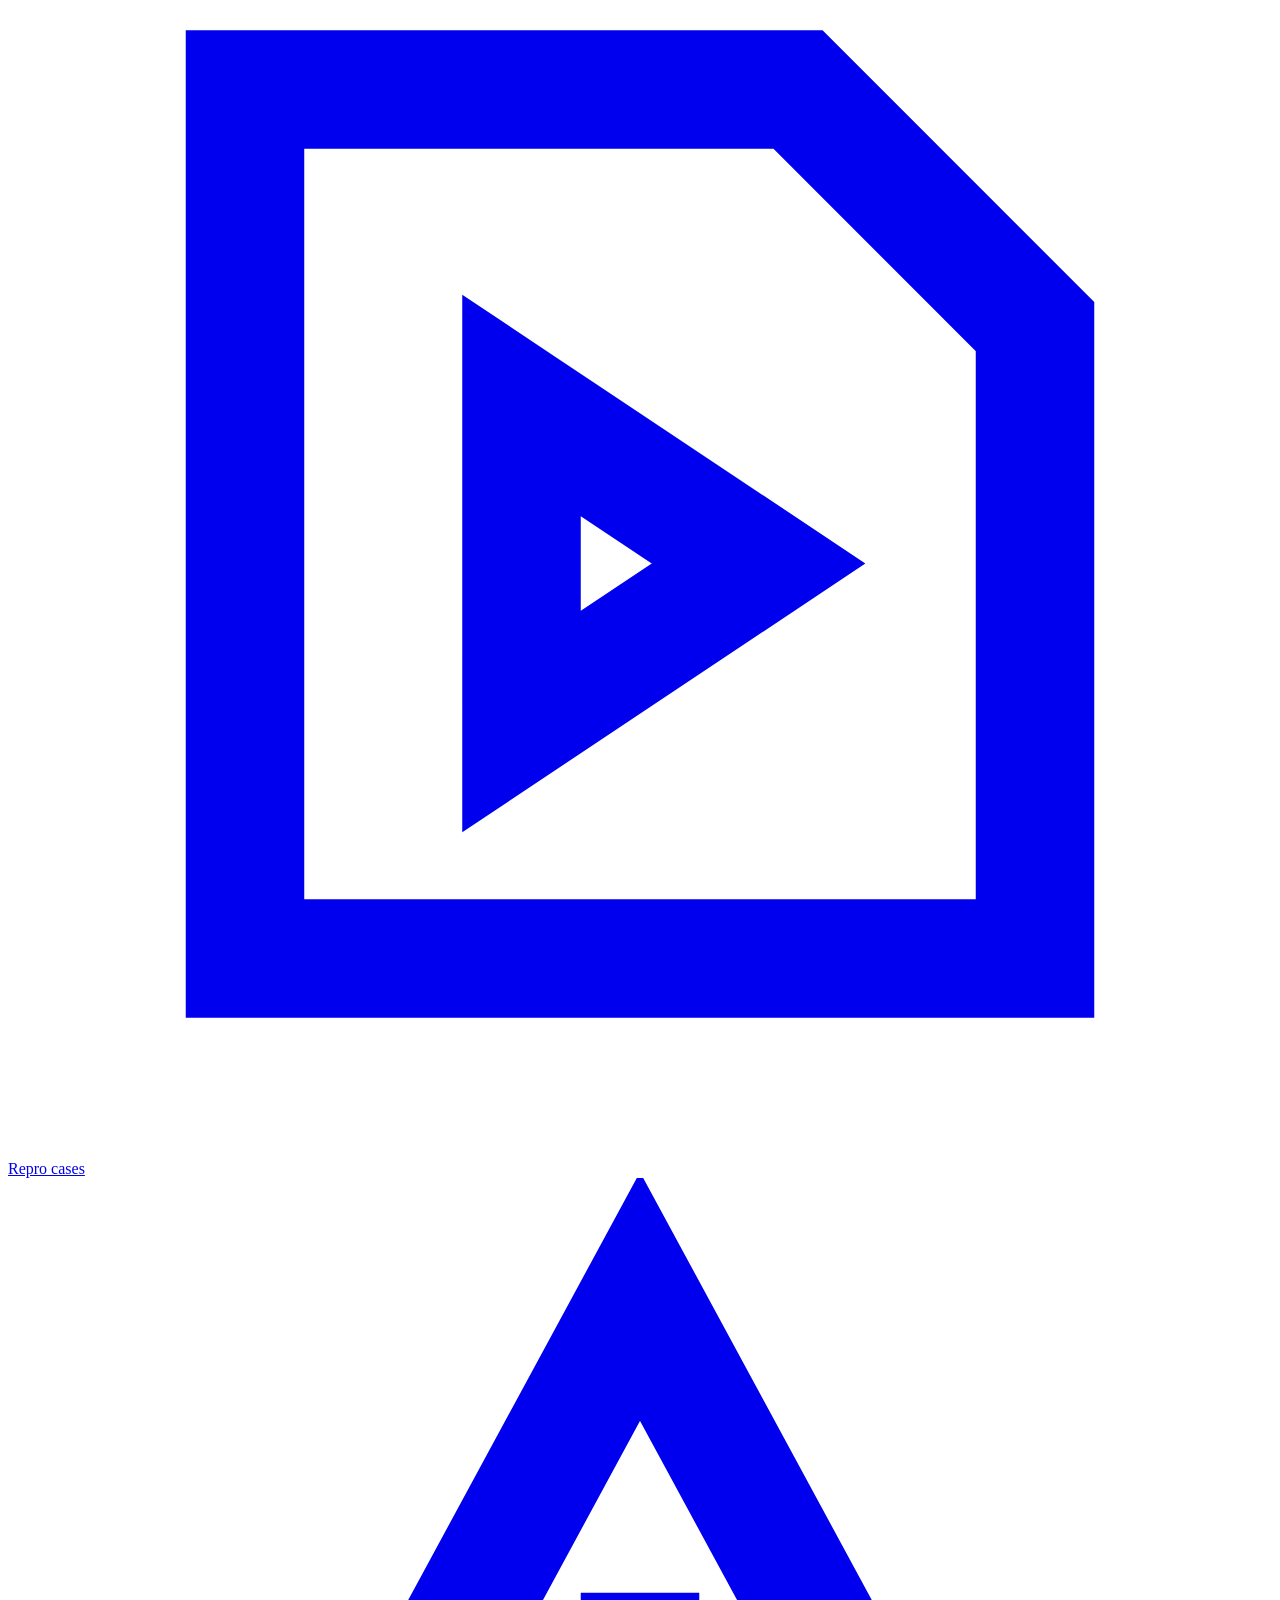
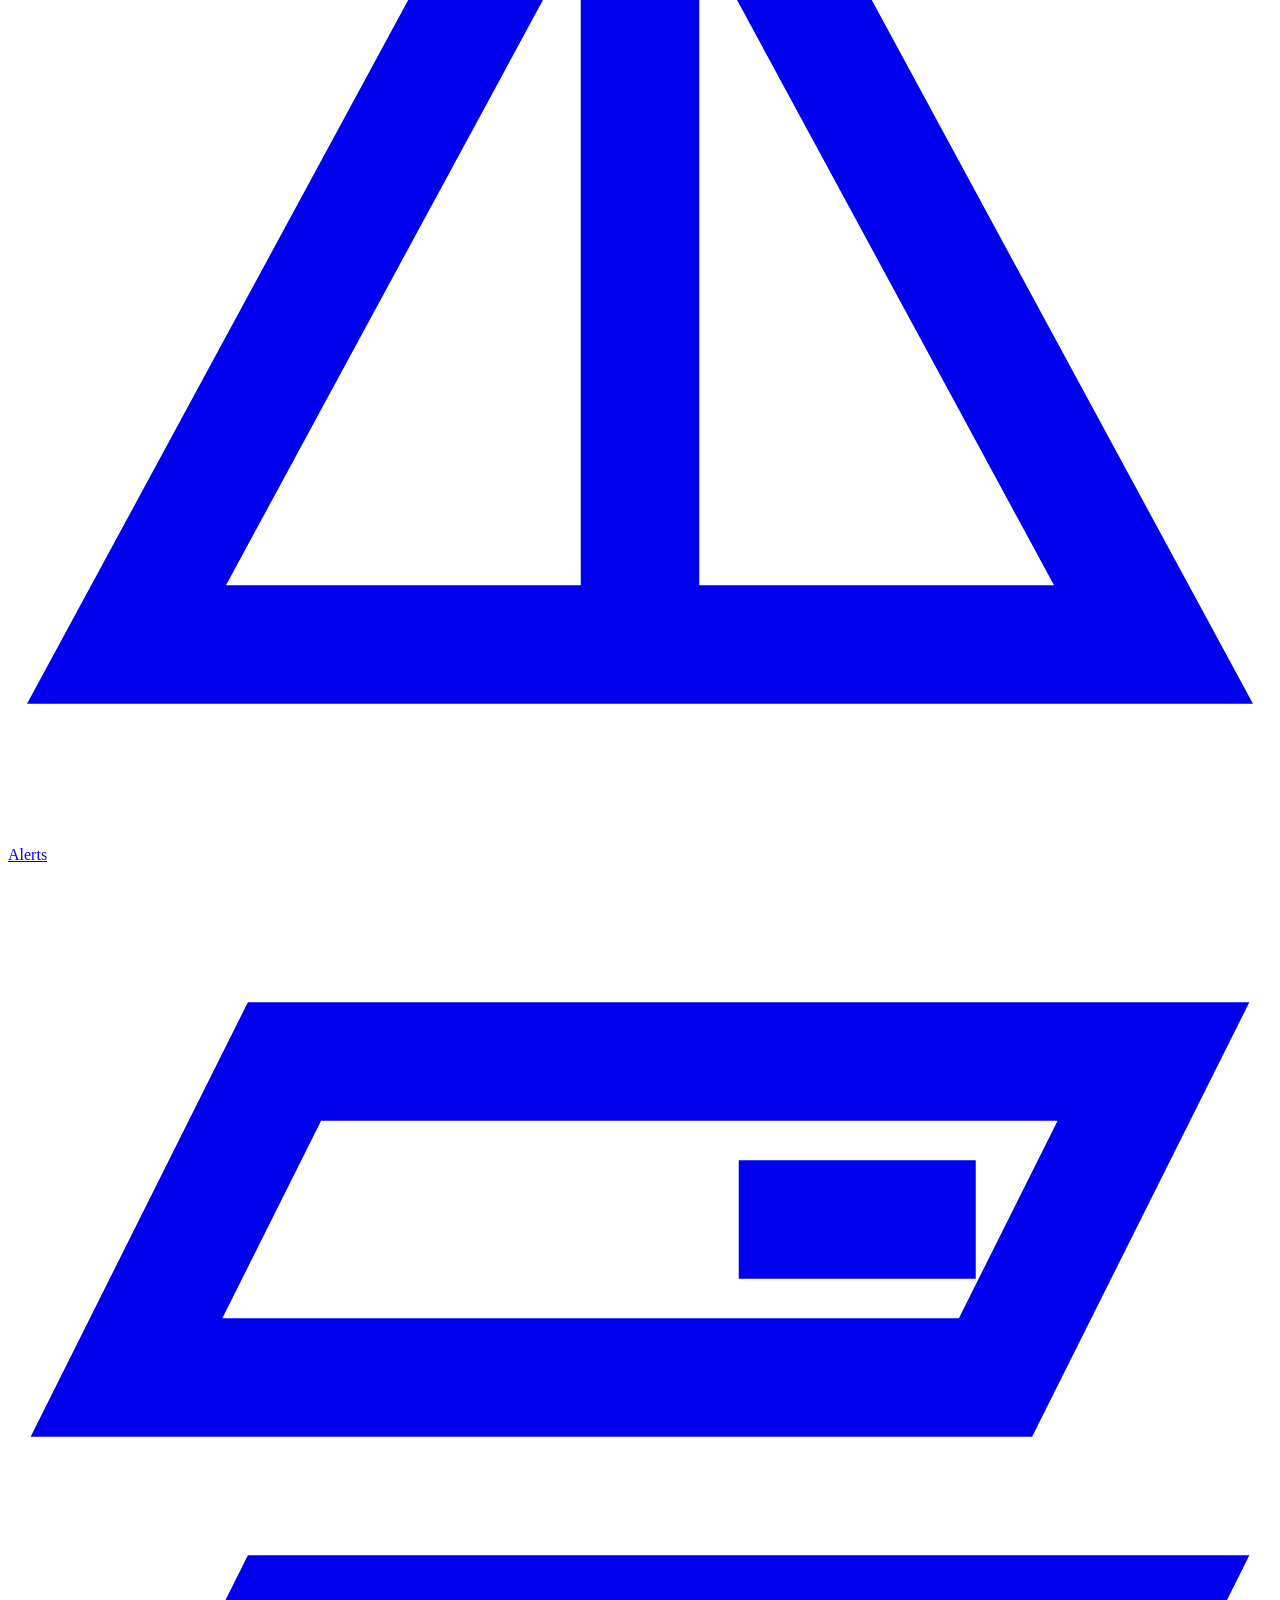
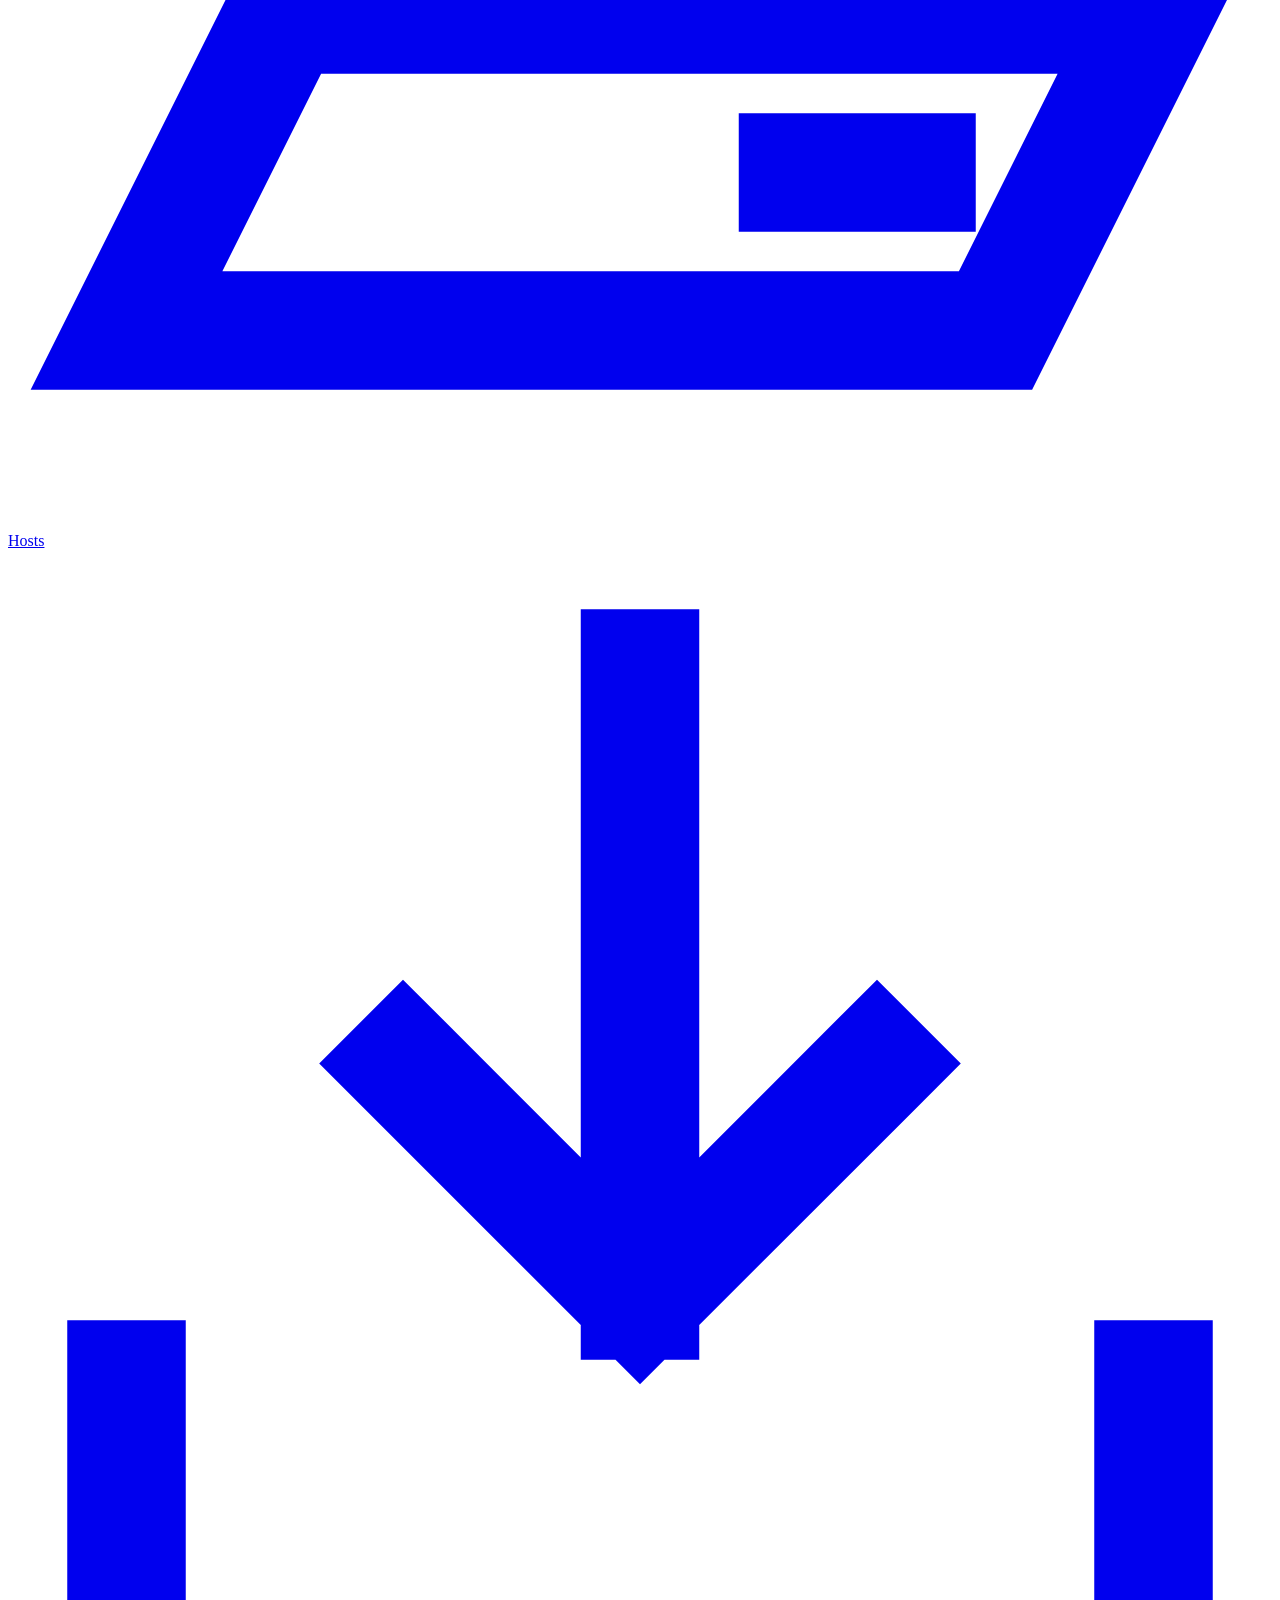
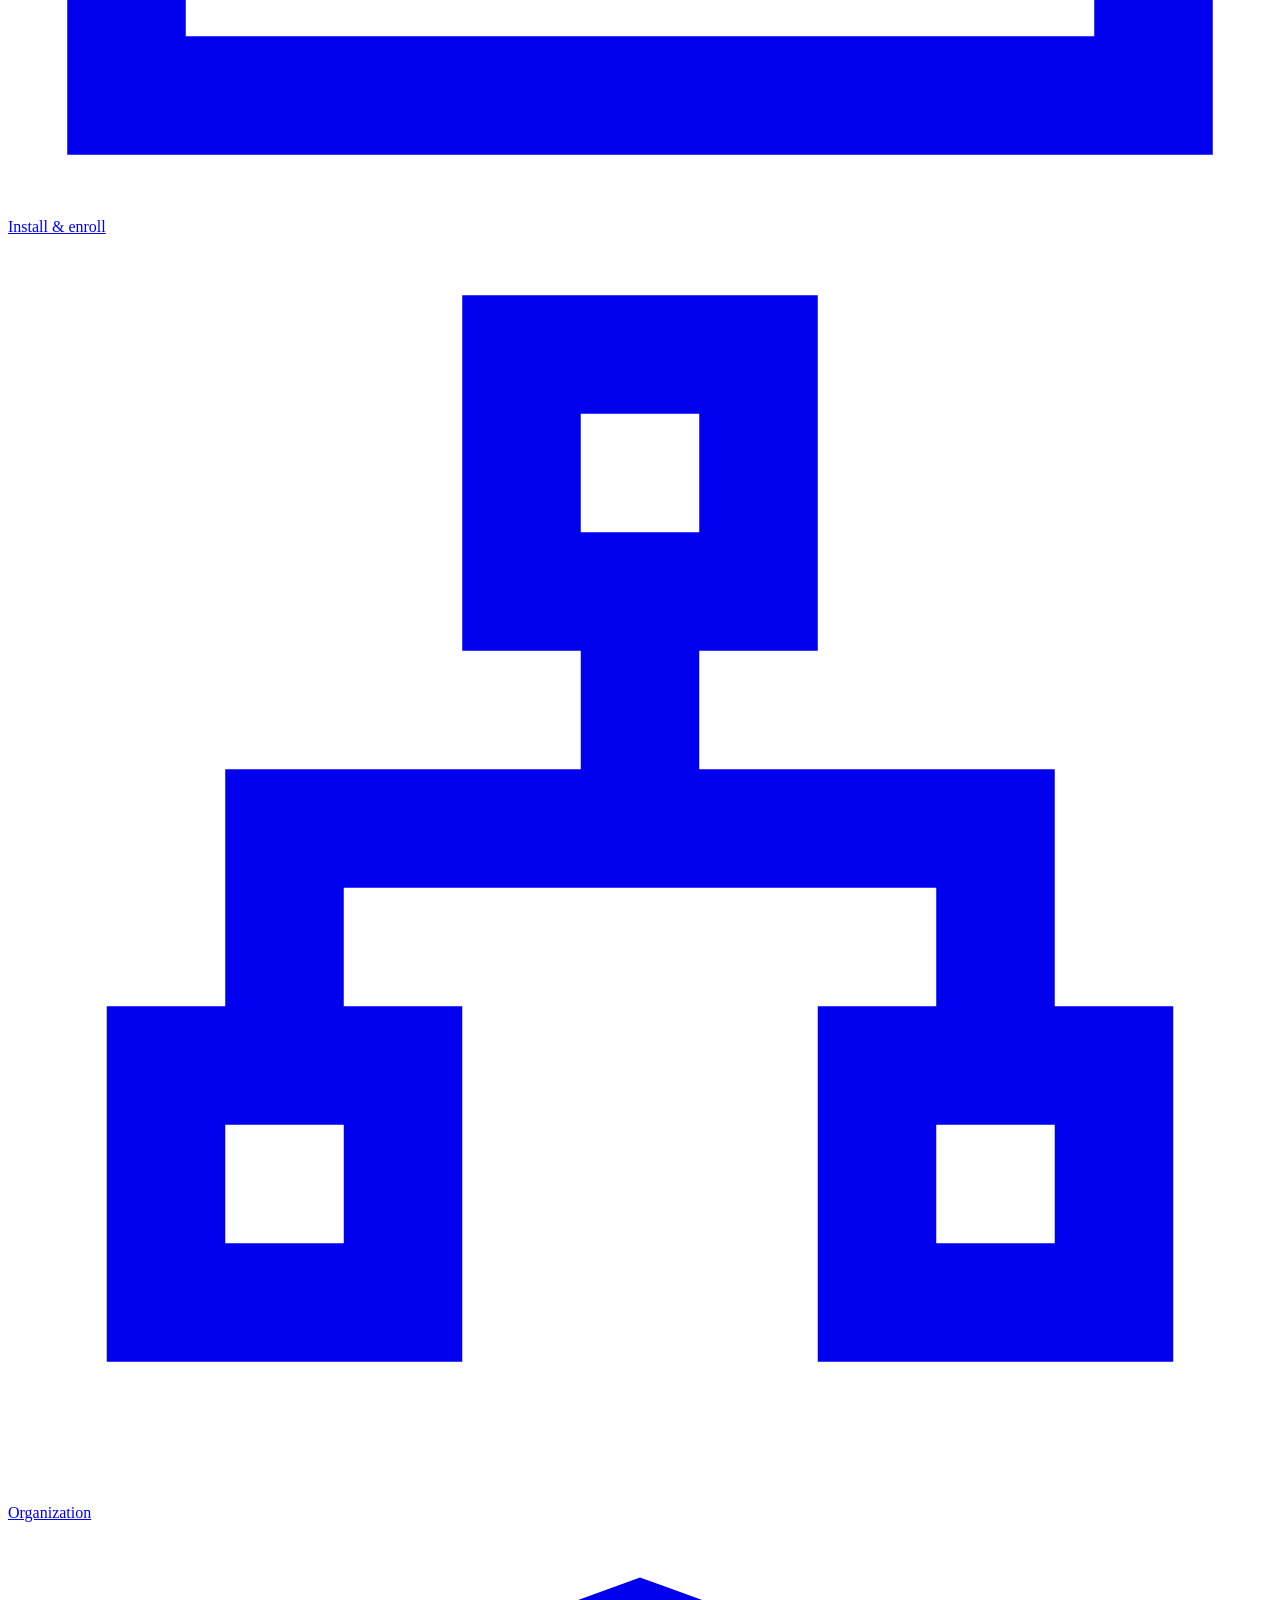
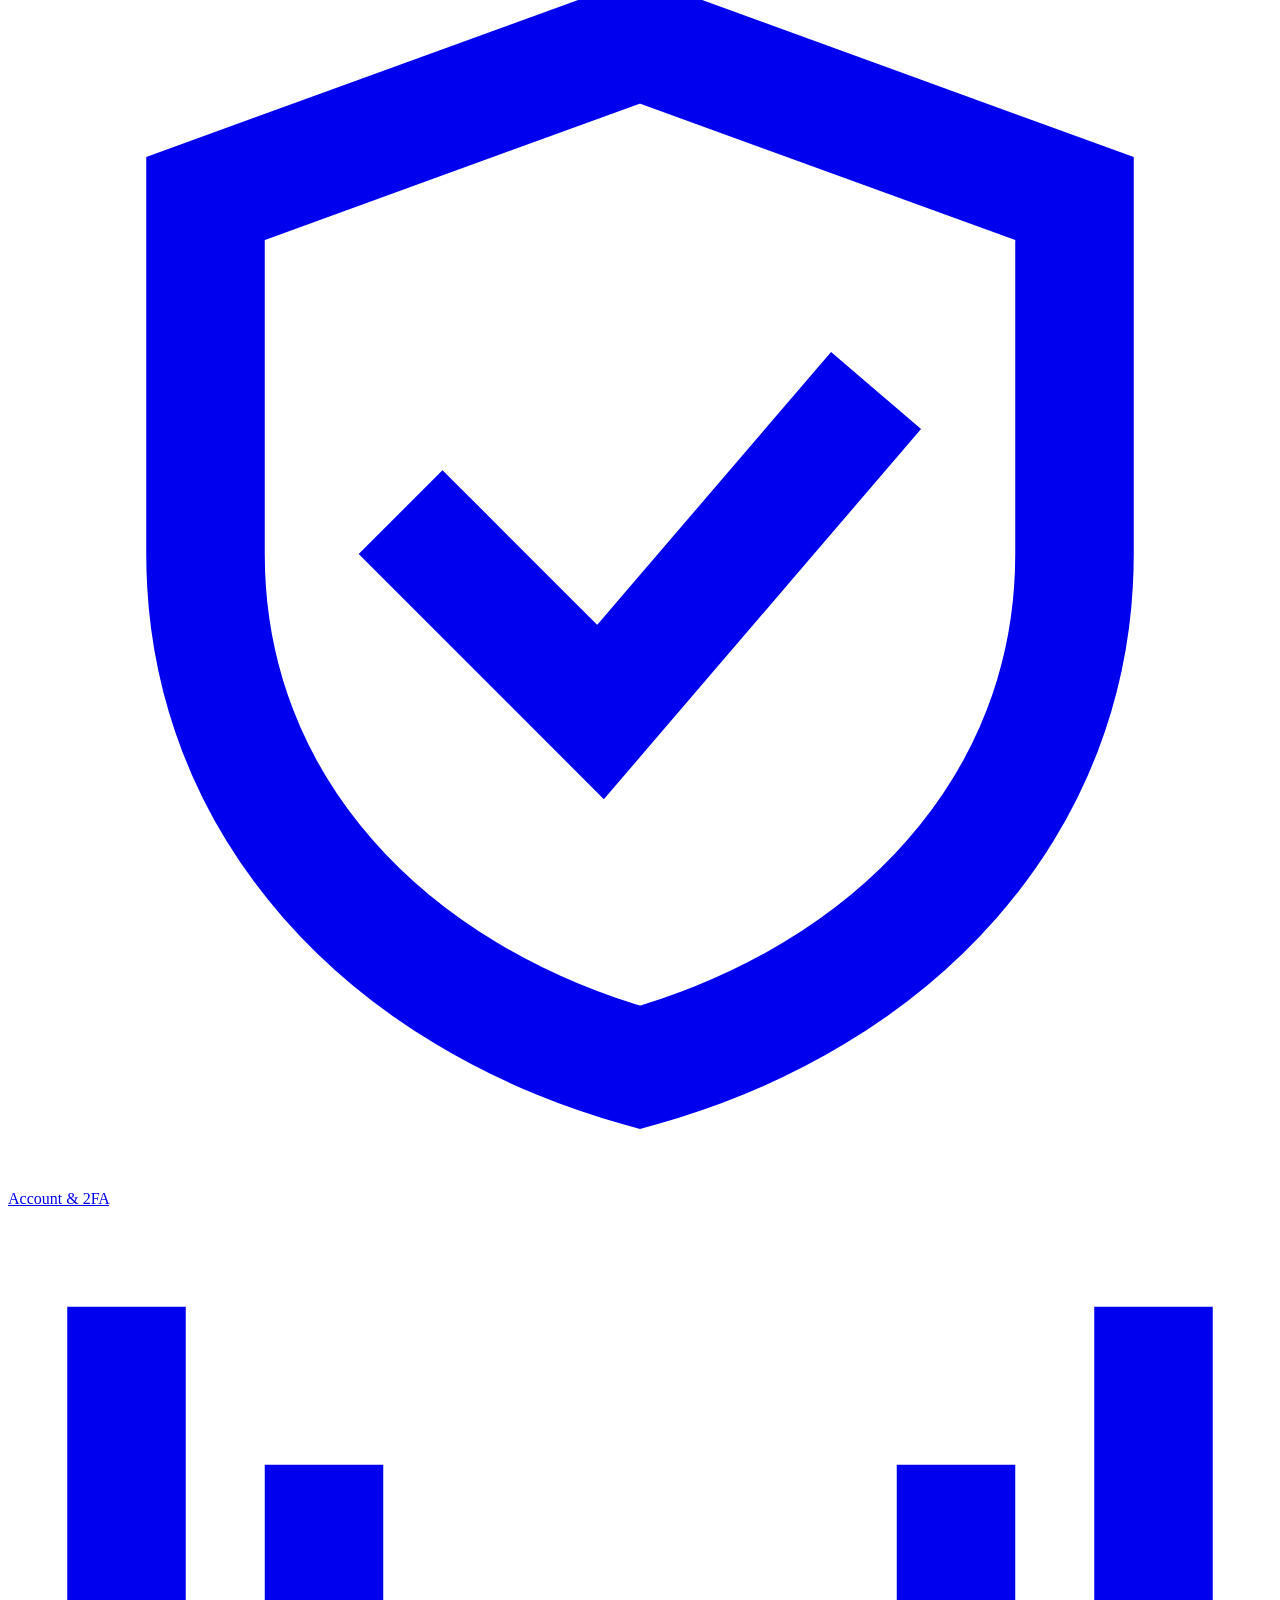
==== commit b04c350a: "Give the Activity map and console icons the NeuroSwarm identity Drawn step glyphs replace coloured d" ====
--- a/frontend/index.html
+++ b/frontend/index.html
@@ -139,19 +139,19 @@
 
     <div class="workspace">
       <nav class="section-nav" aria-label="Console sections">
-        <a href="#main-content"><svg viewBox="0 0 24 24" fill="none" stroke="currentColor" stroke-width="1.6" stroke-linecap="round" stroke-linejoin="round" aria-hidden="true"><rect x="3" y="3" width="7" height="7"/><rect x="14" y="3" width="7" height="7"/><rect x="3" y="14" width="7" height="7"/><rect x="14" y="14" width="7" height="7"/></svg>Overview</a>
-        <a href="#needs-attention"><svg viewBox="0 0 24 24" fill="none" stroke="currentColor" stroke-width="1.6" stroke-linecap="round" stroke-linejoin="round" aria-hidden="true"><circle cx="12" cy="12" r="9"/><path d="M12 8v5M12 16v.1"/></svg>Needs attention</a>
-        <a href="#activity"><svg viewBox="0 0 24 24" fill="none" stroke="currentColor" stroke-width="1.6" stroke-linecap="round" stroke-linejoin="round" aria-hidden="true"><rect x="2" y="4" width="6" height="5" rx="1"/><rect x="2" y="15" width="6" height="5" rx="1"/><rect x="16" y="9.5" width="6" height="5" rx="1"/><path d="M8 6.5c4 0 4 5.5 8 5.5M8 17.5c4 0 4-5.5 8-5.5"/></svg>Activity map</a>
-        <a href="#agent-work"><svg viewBox="0 0 24 24" fill="none" stroke="currentColor" stroke-width="1.6" aria-hidden="true"><path d="M5 4v16M9 5h10M9 12h7M9 19h10"/><circle cx="5" cy="5" r="2"/><circle cx="5" cy="12" r="2"/><circle cx="5" cy="19" r="2"/></svg>Agent work</a>
-        <a href="#repro-cases"><svg viewBox="0 0 24 24" fill="none" stroke="currentColor" stroke-width="1.6" stroke-linecap="round" stroke-linejoin="round" aria-hidden="true"><path d="M9 3h6v4l4 8a3 3 0 0 1-2.7 4.4H7.7A3 3 0 0 1 5 15l4-8z"/><path d="M8 14h8"/></svg>Repro cases</a>
-        <a href="#alerts"><svg viewBox="0 0 24 24" fill="none" stroke="currentColor" stroke-width="1.6" stroke-linecap="round" stroke-linejoin="round" aria-hidden="true"><path d="m12 3 10 17H2z M12 8v5 M12 16v.1"/></svg>Alerts</a>
-        <a href="#hosts"><svg viewBox="0 0 24 24" fill="none" stroke="currentColor" stroke-width="1.6" stroke-linecap="round" stroke-linejoin="round" aria-hidden="true"><rect x="3" y="4" width="18" height="6" rx="1"/><rect x="3" y="14" width="18" height="6" rx="1"/><path d="M6 7h2 M6 17h2"/></svg>Hosts</a>
-        <a href="#enrollment"><svg viewBox="0 0 24 24" fill="none" stroke="currentColor" stroke-width="1.6" stroke-linecap="round" stroke-linejoin="round" aria-hidden="true"><path d="M3 7h8v11H3z M14 12h8 M18 8v8"/></svg>Install &amp; enroll</a>
-        <a href="#organization"><svg viewBox="0 0 24 24" fill="none" stroke="currentColor" stroke-width="1.6" stroke-linecap="round" stroke-linejoin="round" aria-hidden="true"><circle cx="9" cy="8" r="3.5"/><path d="M2.5 19.5c.6-3.2 3.2-5 6.5-5s5.9 1.8 6.5 5"/><circle cx="17.5" cy="9.5" r="2.5"/><path d="M17.5 14.5c2 0 3.7 1 4.3 3"/></svg>Organization</a>
-        <a href="#security"><svg viewBox="0 0 24 24" fill="none" stroke="currentColor" stroke-width="1.6" stroke-linecap="round" stroke-linejoin="round" aria-hidden="true"><path d="M12 3 4 6.5v5.5c0 4.6 3.4 8.2 8 9.5 4.6-1.3 8-4.9 8-9.5V6.5z"/><path d="M9.5 12.2 11.3 14l3.5-3.8"/></svg>Account &amp; 2FA</a>
-        <a href="/live" class="nav-live-link"><svg viewBox="0 0 24 24" fill="none" stroke="currentColor" stroke-width="1.6" stroke-linecap="round" stroke-linejoin="round" aria-hidden="true"><circle cx="12" cy="12" r="2.5"/><path d="M16.2 7.8a6 6 0 0 1 0 8.4M7.8 16.2a6 6 0 0 1 0-8.4M19.1 4.9a10 10 0 0 1 0 14.2M4.9 19.1a10 10 0 0 1 0-14.2"/></svg>Live events ↗</a>
-        <a href="#events"><svg viewBox="0 0 24 24" fill="none" stroke="currentColor" stroke-width="1.6" stroke-linecap="round" stroke-linejoin="round" aria-hidden="true"><path d="M2 12h5l3-7 4 14 3-7h5"/></svg>Events</a>
-        <a href="#audit" id="nav-audit-link"><svg viewBox="0 0 24 24" fill="none" stroke="currentColor" stroke-width="1.6" stroke-linecap="round" stroke-linejoin="round" aria-hidden="true"><rect x="4" y="3" width="16" height="18" rx="1"/><path d="M8 8h8 M8 12h8 M8 16h5"/></svg>Audit trail</a>
+        <a href="#main-content"><svg class="ns-icon" viewBox="0 0 16 16" fill="none" stroke="currentColor" stroke-width="1.5" stroke-linecap="square" stroke-linejoin="miter" aria-hidden="true"><path d="M3 3.5h7l-2 3H1zM5 9.5h10l-2 3H3zM9 6.5h6"/></svg>Overview</a>
+        <a href="#needs-attention"><svg class="ns-icon" viewBox="0 0 16 16" fill="none" stroke="currentColor" stroke-width="1.5" stroke-linecap="square" stroke-linejoin="miter" aria-hidden="true"><path d="M8 1.5 14.5 8 8 14.5 1.5 8zM8 5v3.5M8 10.5v1"/></svg>Needs attention</a>
+        <a href="#activity"><svg class="ns-icon" viewBox="0 0 16 16" fill="none" stroke="currentColor" stroke-width="1.5" stroke-linecap="square" stroke-linejoin="miter" aria-hidden="true"><path d="M1.5 3h3v3h-3zM11.5 10h3v3h-3zM11.5 3h3v3h-3zM4.5 4.5h7M4.5 4.5v7h7"/></svg>Activity map</a>
+        <a href="#agent-work"><svg class="ns-icon" viewBox="0 0 16 16" fill="none" stroke="currentColor" stroke-width="1.5" stroke-linecap="square" stroke-linejoin="miter" aria-hidden="true"><path d="M1.5 3h2v2h-2zM1.5 7h2v2h-2zM1.5 11h2v2h-2zM6 4h8.5M6 8h6.5M6 12h8.5"/></svg>Agent work</a>
+        <a href="#repro-cases"><svg class="ns-icon" viewBox="0 0 16 16" fill="none" stroke="currentColor" stroke-width="1.5" stroke-linecap="square" stroke-linejoin="miter" aria-hidden="true"><path d="M3 2.5v11M3 2.5h7l3 3v8H3M6.5 6.5l3 2-3 2z"/></svg>Repro cases</a>
+        <a href="#alerts"><svg class="ns-icon" viewBox="0 0 16 16" fill="none" stroke="currentColor" stroke-width="1.5" stroke-linecap="square" stroke-linejoin="miter" aria-hidden="true"><path d="M8 1.5l6.5 12h-13zM8 6v4M8 11.5v.5"/></svg>Alerts</a>
+        <a href="#hosts"><svg class="ns-icon" viewBox="0 0 16 16" fill="none" stroke="currentColor" stroke-width="1.5" stroke-linecap="square" stroke-linejoin="miter" aria-hidden="true"><path d="M3.5 2.5h11l-2 4h-11zM3.5 9.5h11l-2 4h-11zM10 4.5h1.5M10 11.5h1.5"/></svg>Hosts</a>
+        <a href="#enrollment"><svg class="ns-icon" viewBox="0 0 16 16" fill="none" stroke="currentColor" stroke-width="1.5" stroke-linecap="square" stroke-linejoin="miter" aria-hidden="true"><path d="M8 1.5v8M5 6.5l3 3 3-3M1.5 10.5v4h13v-4"/></svg>Install &amp; enroll</a>
+        <a href="#organization"><svg class="ns-icon" viewBox="0 0 16 16" fill="none" stroke="currentColor" stroke-width="1.5" stroke-linecap="square" stroke-linejoin="miter" aria-hidden="true"><path d="M6.5 1.5h3v3h-3zM2 10.5h3v3H2zM11 10.5h3v3h-3zM8 4.5v3H3.5v3M8 7.5h4.5v3"/></svg>Organization</a>
+        <a href="#security"><svg class="ns-icon" viewBox="0 0 16 16" fill="none" stroke="currentColor" stroke-width="1.5" stroke-linecap="square" stroke-linejoin="miter" aria-hidden="true"><path d="M8 1.5l5.5 2v4.5c0 3.2-2.3 5.6-5.5 6.5-3.2-.9-5.5-3.3-5.5-6.5V3.5zM5.5 8l2 2 3-3.5"/></svg>Account &amp; 2FA</a>
+        <a href="/live" class="nav-live-link"><svg class="ns-icon" viewBox="0 0 16 16" fill="none" stroke="currentColor" stroke-width="1.5" stroke-linecap="square" stroke-linejoin="miter" aria-hidden="true"><path d="M6.5 6.5h3v3h-3zM4 4v8M12 4v8M1.5 2v12M14.5 2v12"/></svg>Live events ↗</a>
+        <a href="#events"><svg class="ns-icon" viewBox="0 0 16 16" fill="none" stroke="currentColor" stroke-width="1.5" stroke-linecap="square" stroke-linejoin="miter" aria-hidden="true"><path d="M1 9.5h3v-5h3v8h3v-6h2.5v3H15"/></svg>Events</a>
+        <a href="#audit" id="nav-audit-link"><svg class="ns-icon" viewBox="0 0 16 16" fill="none" stroke="currentColor" stroke-width="1.5" stroke-linecap="square" stroke-linejoin="miter" aria-hidden="true"><path d="M3 1.5h10v13H3zM5.5 5h5M5.5 8h5M5.5 11h2.5M10 11l1 1 2-2.5"/></svg>Audit trail</a>
       </nav>
 
       <main class="container" id="main-content" tabindex="-1">
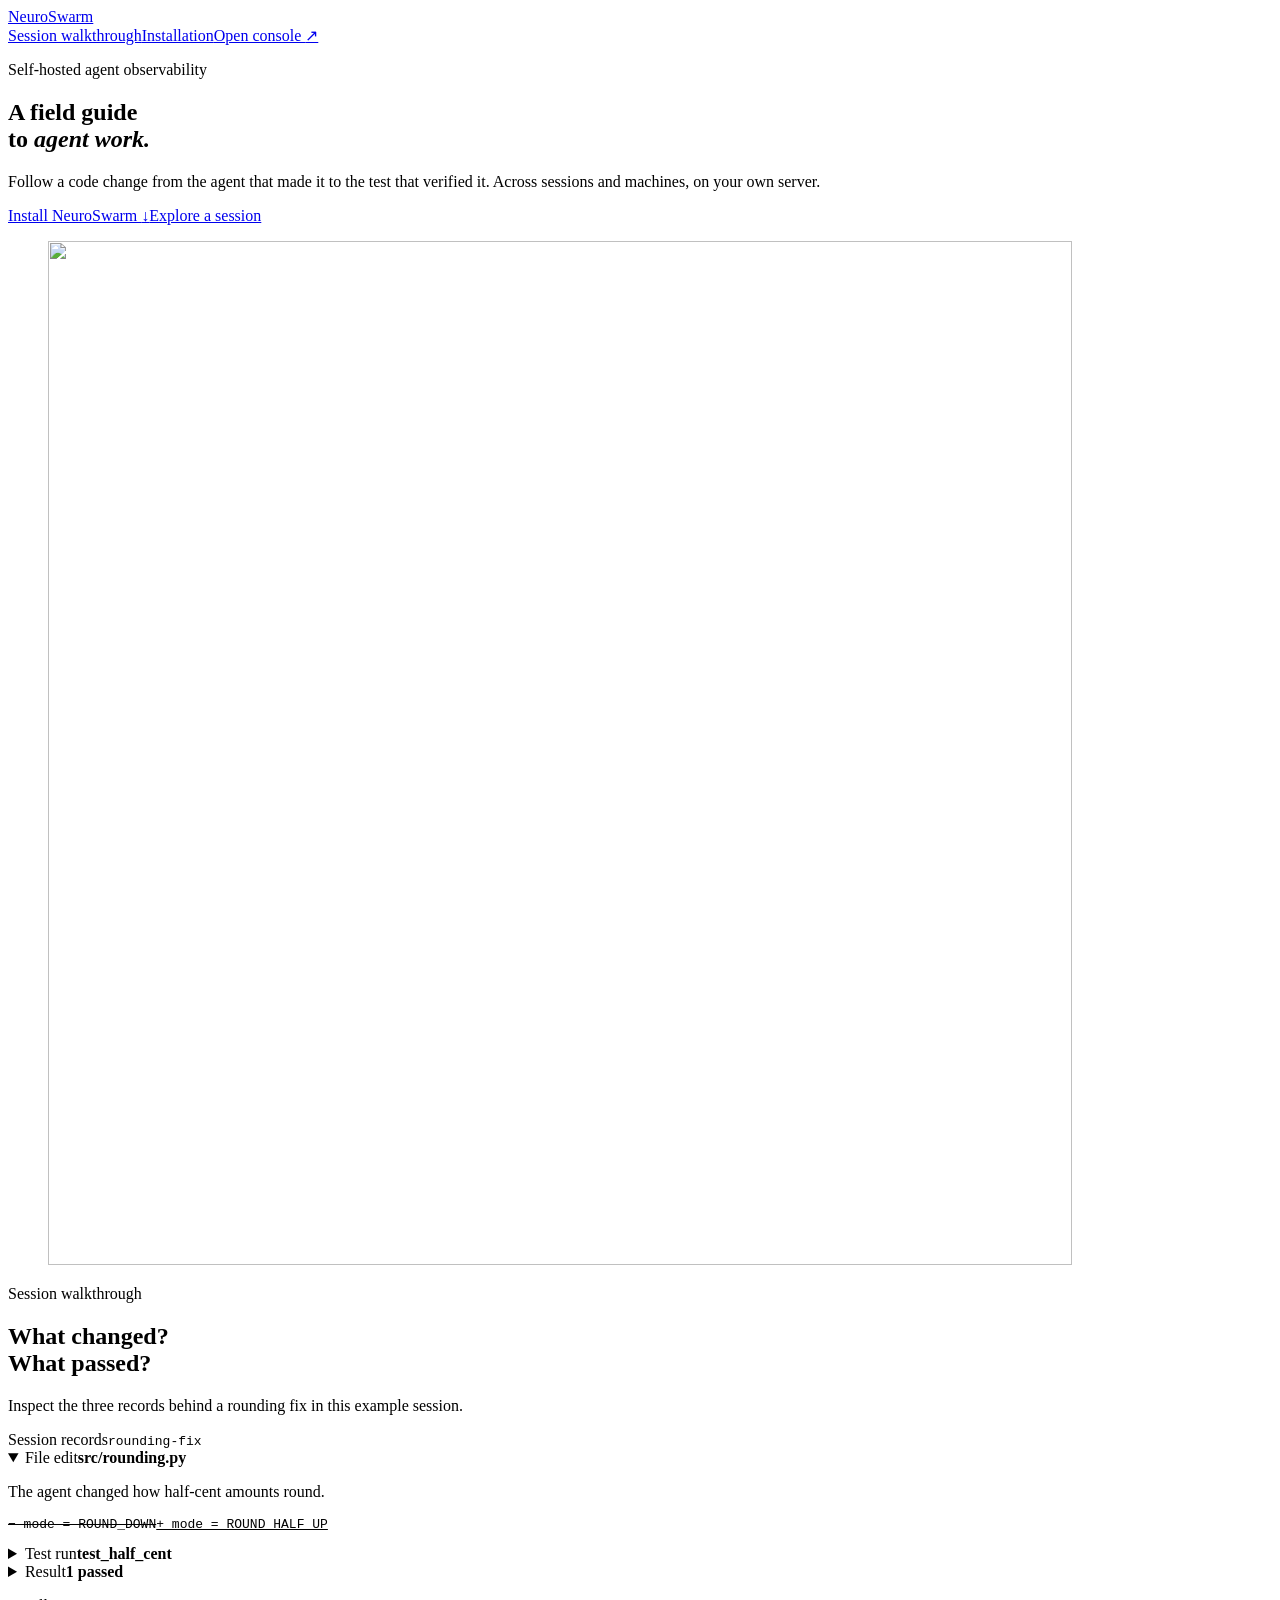
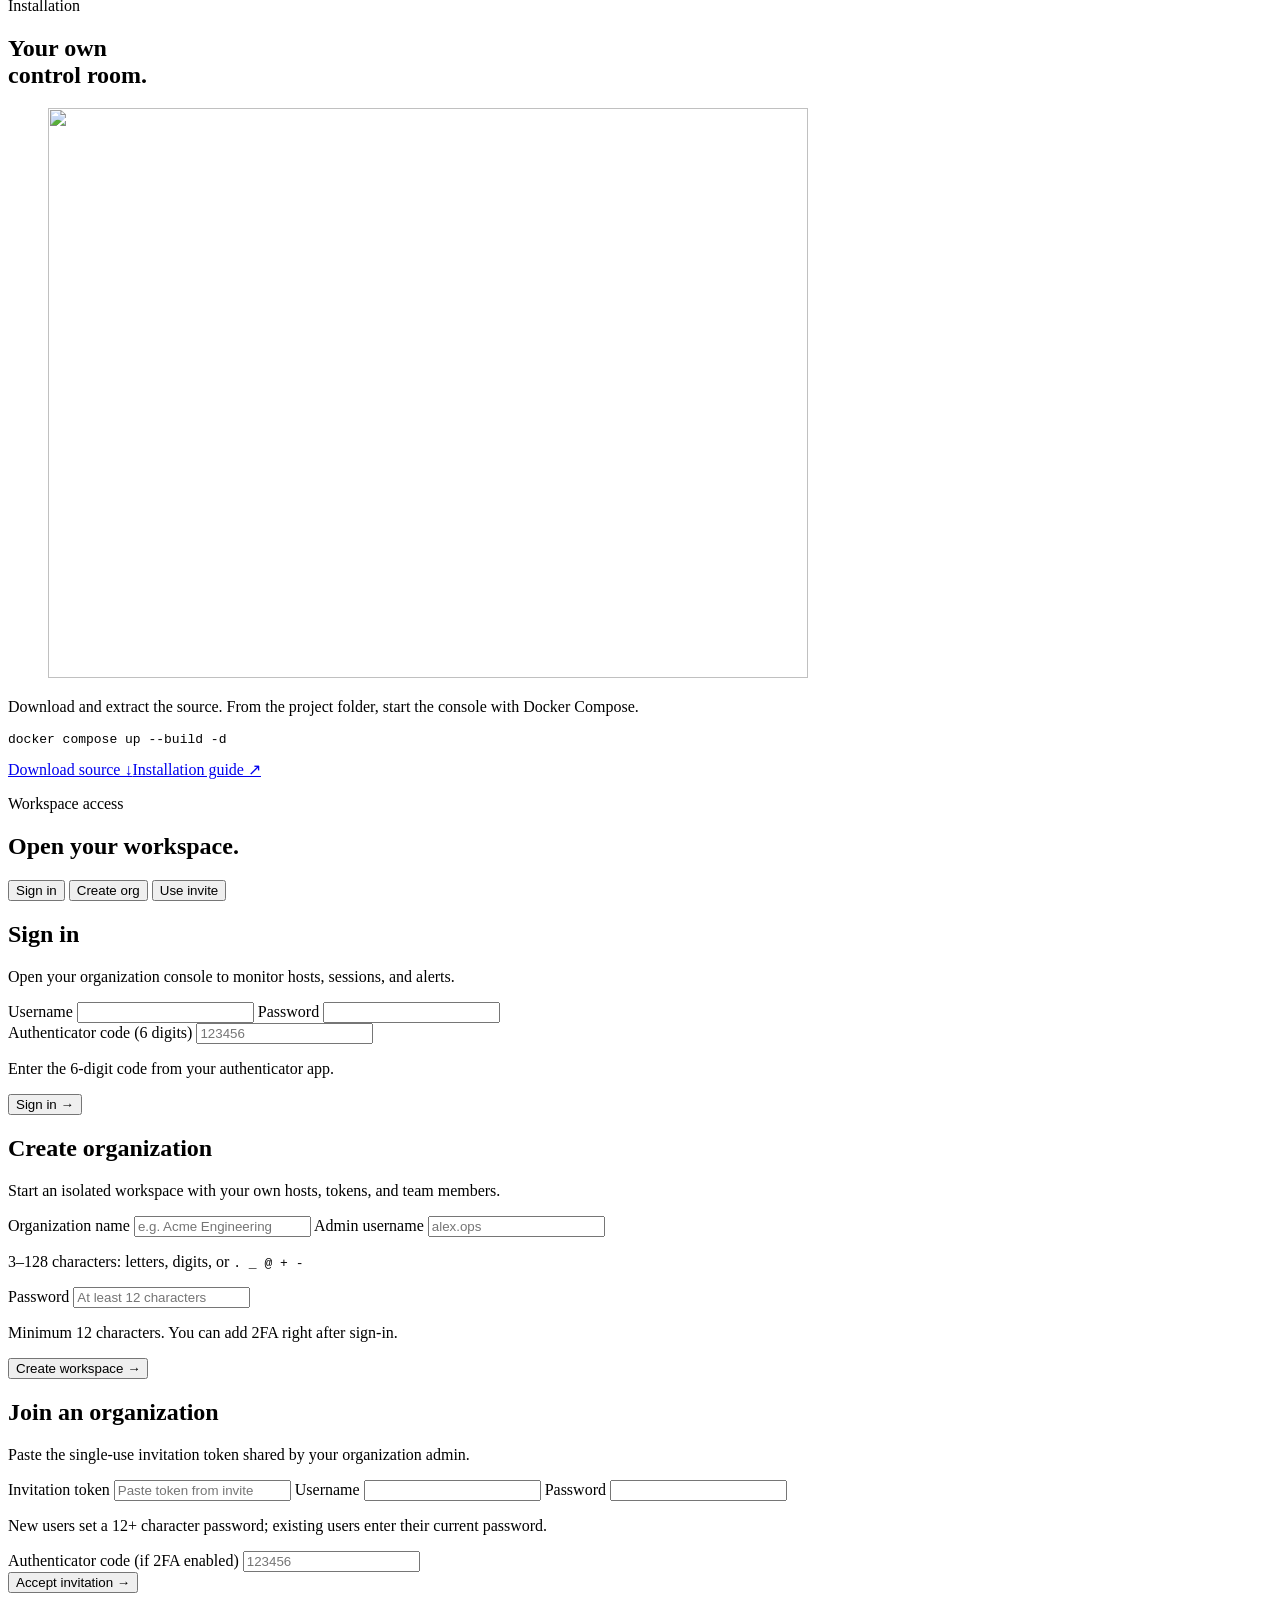
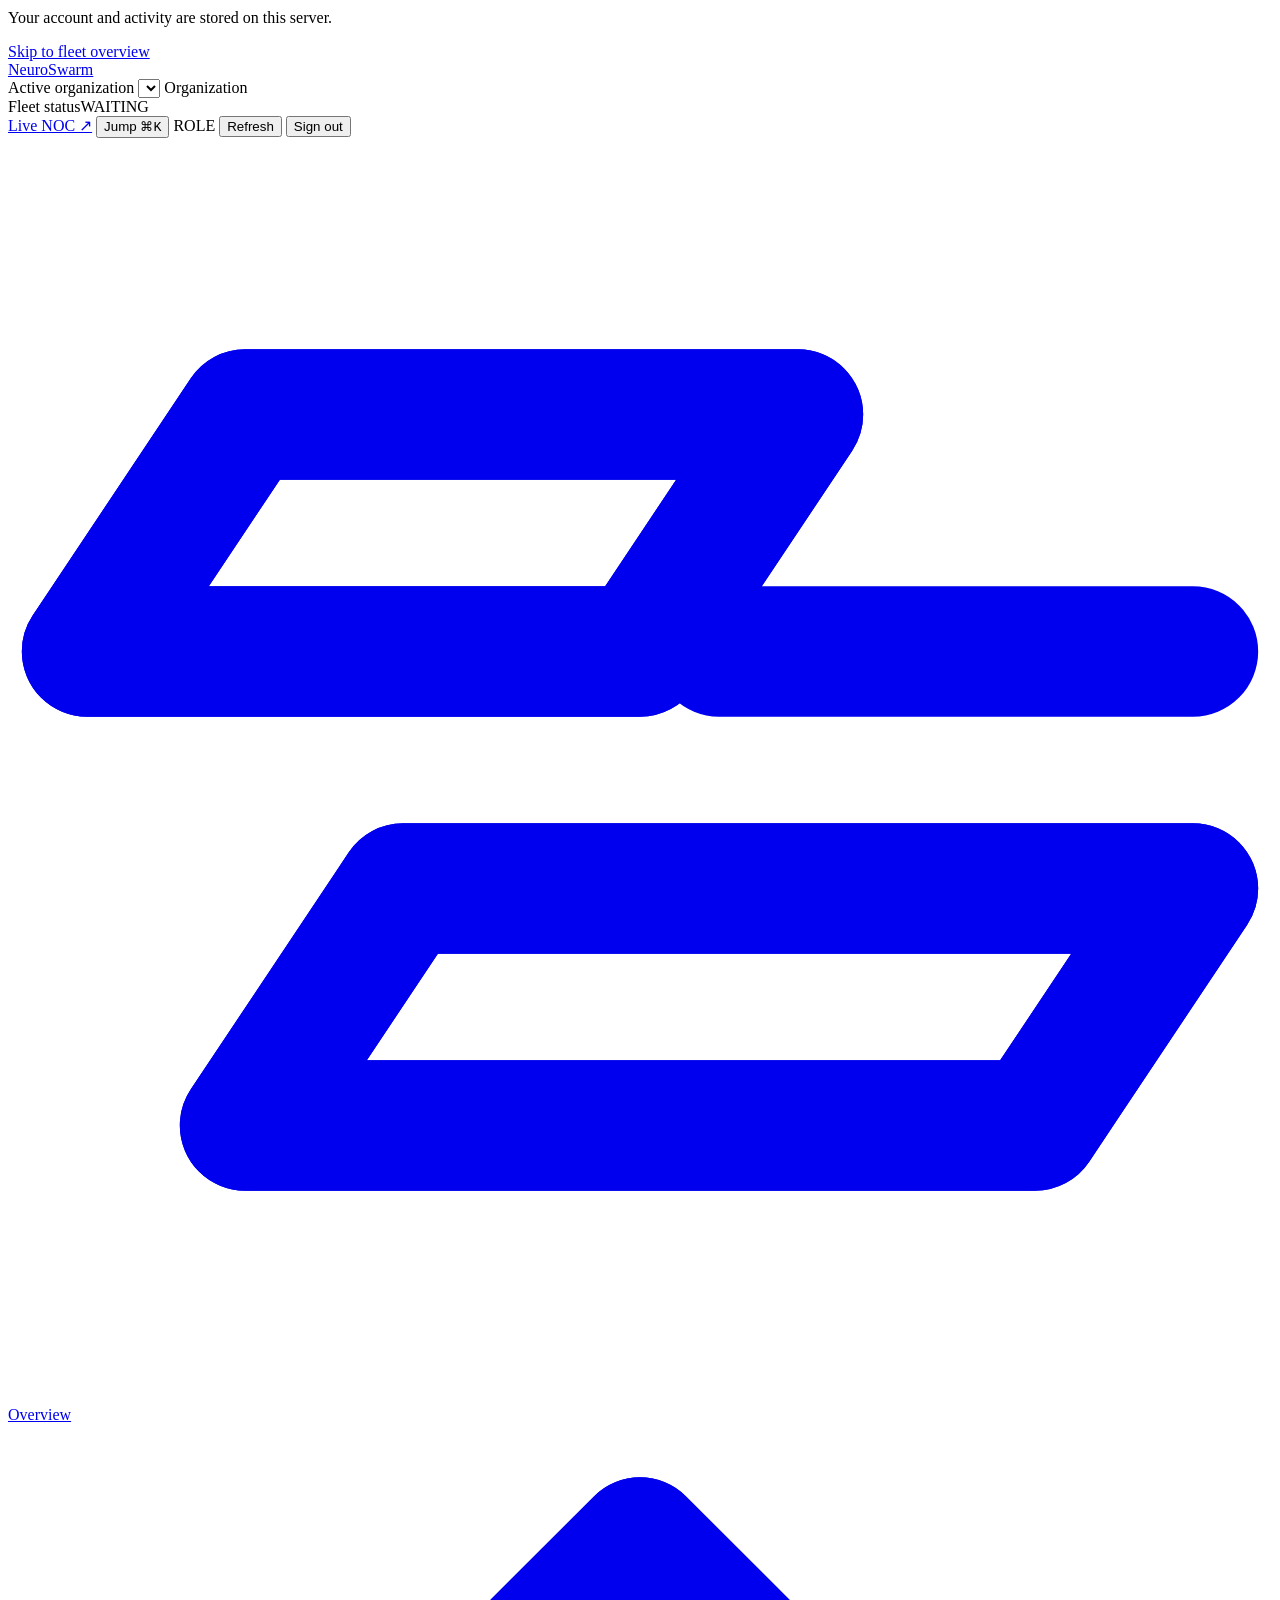
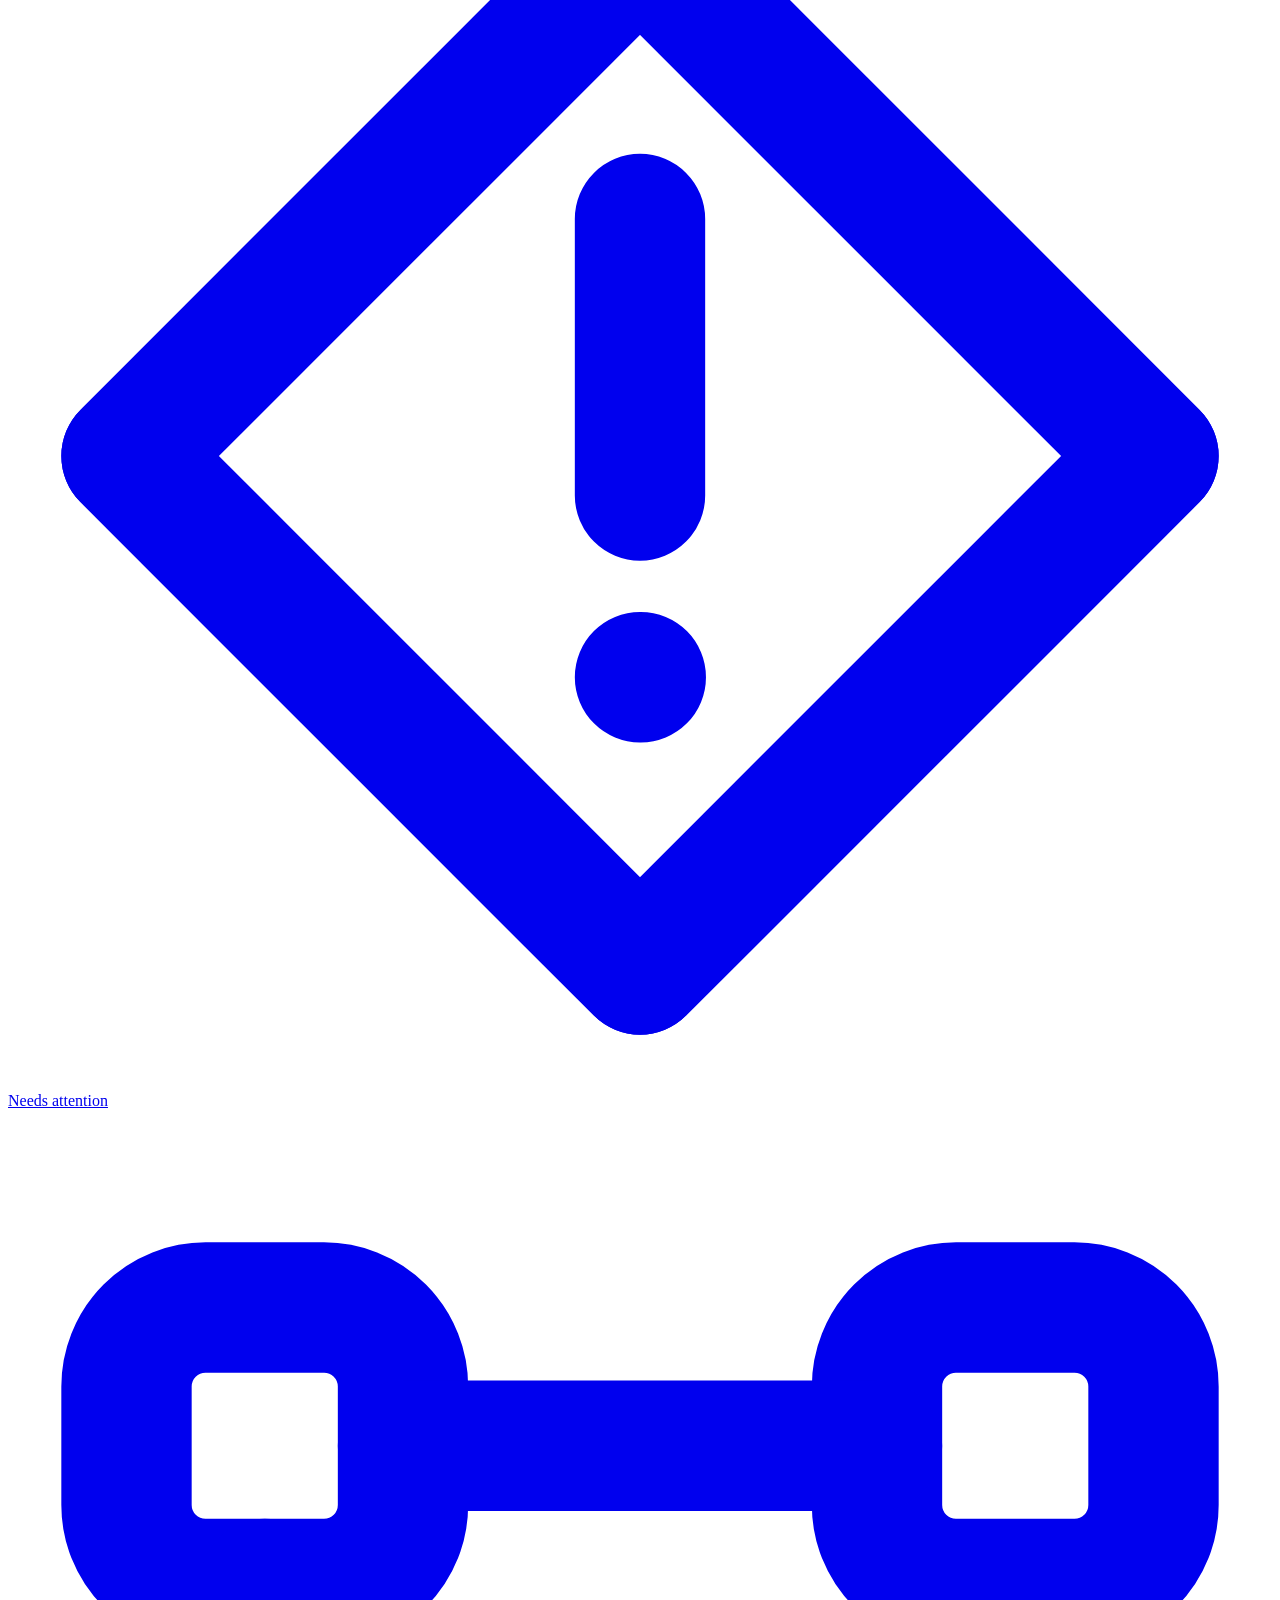
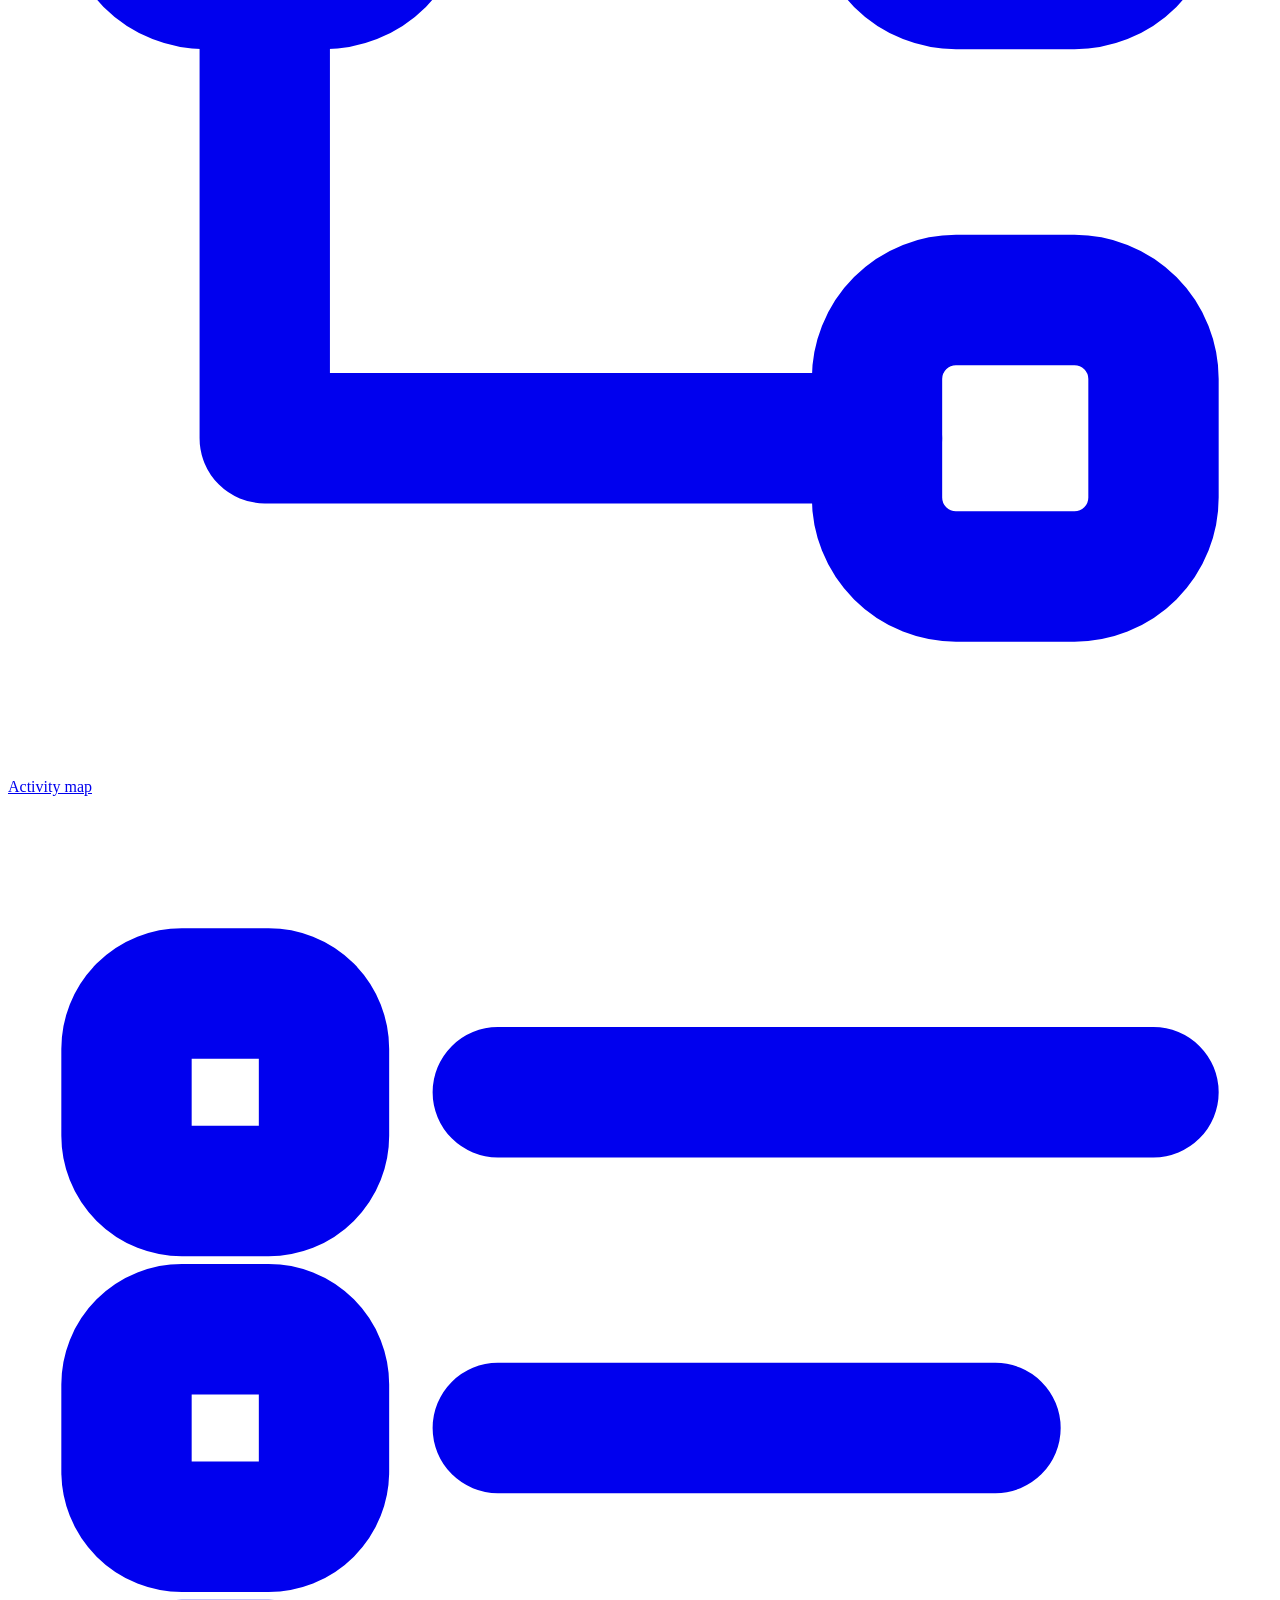
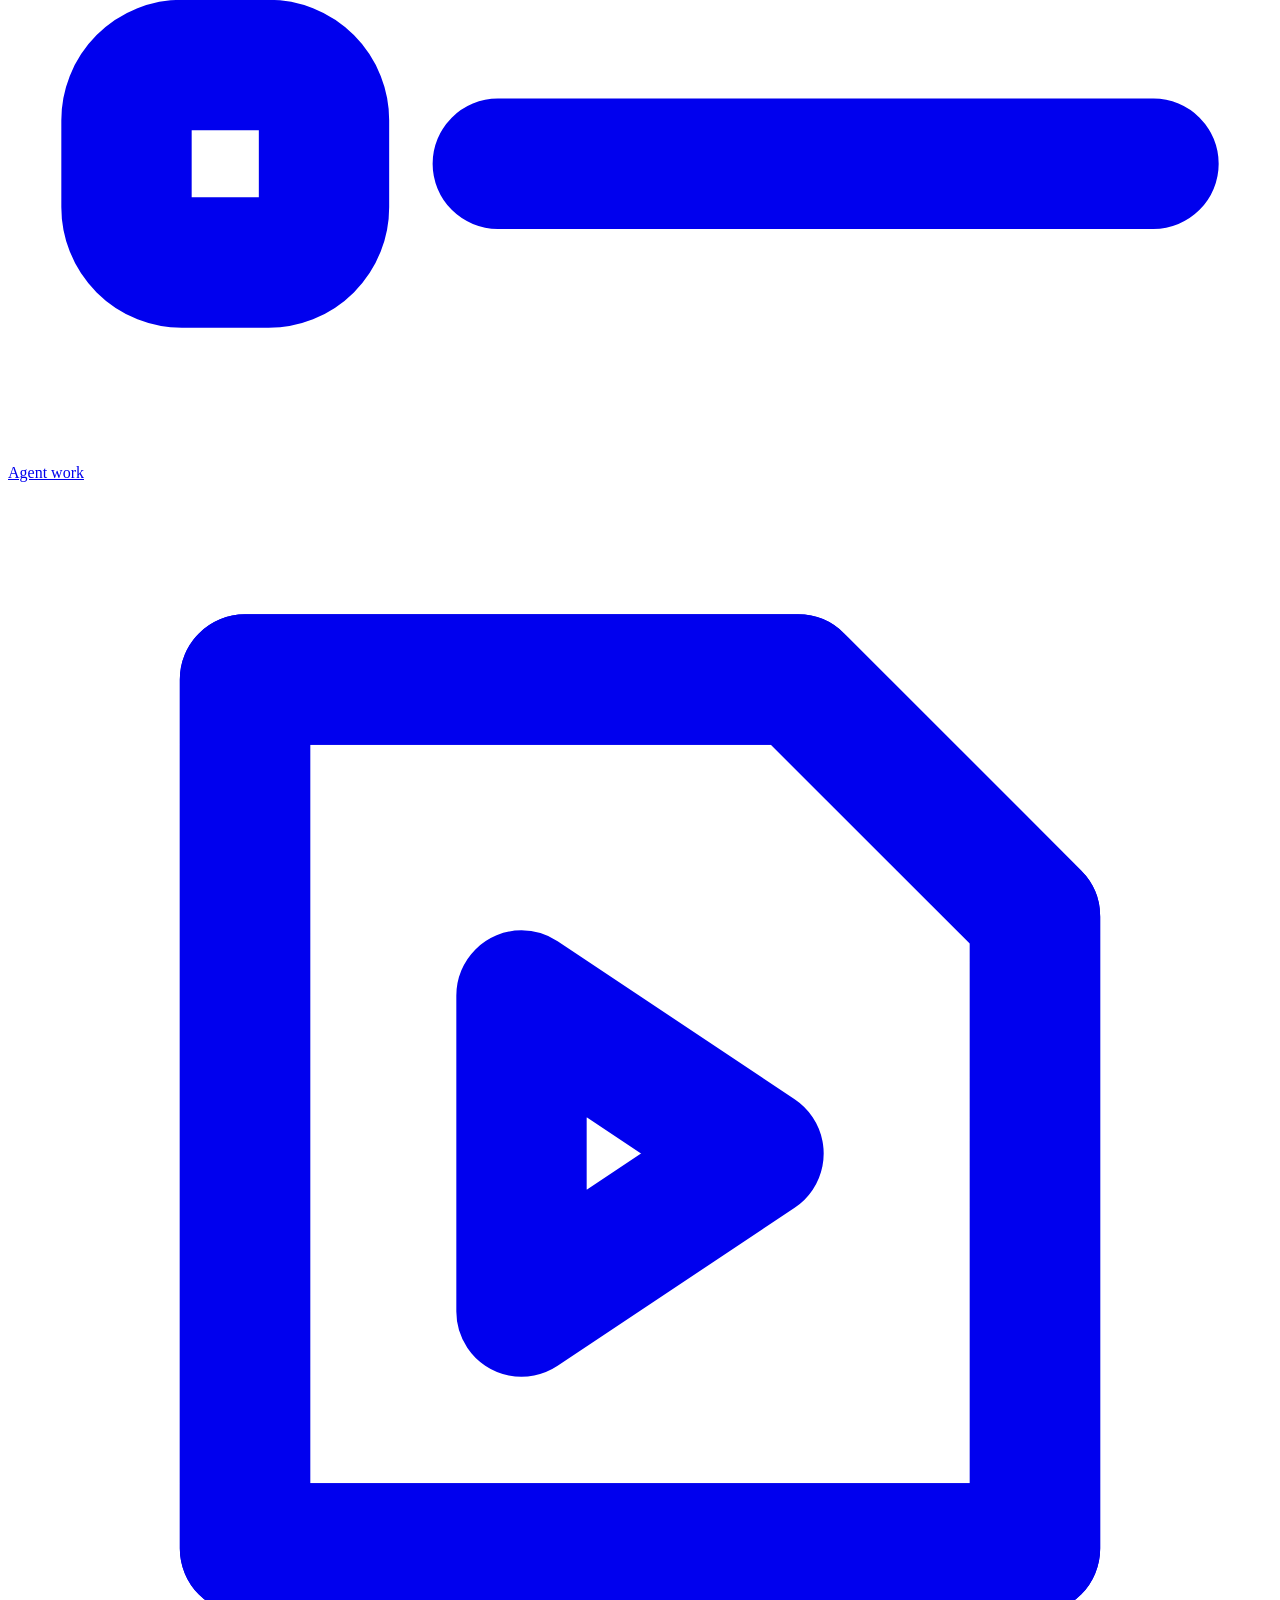
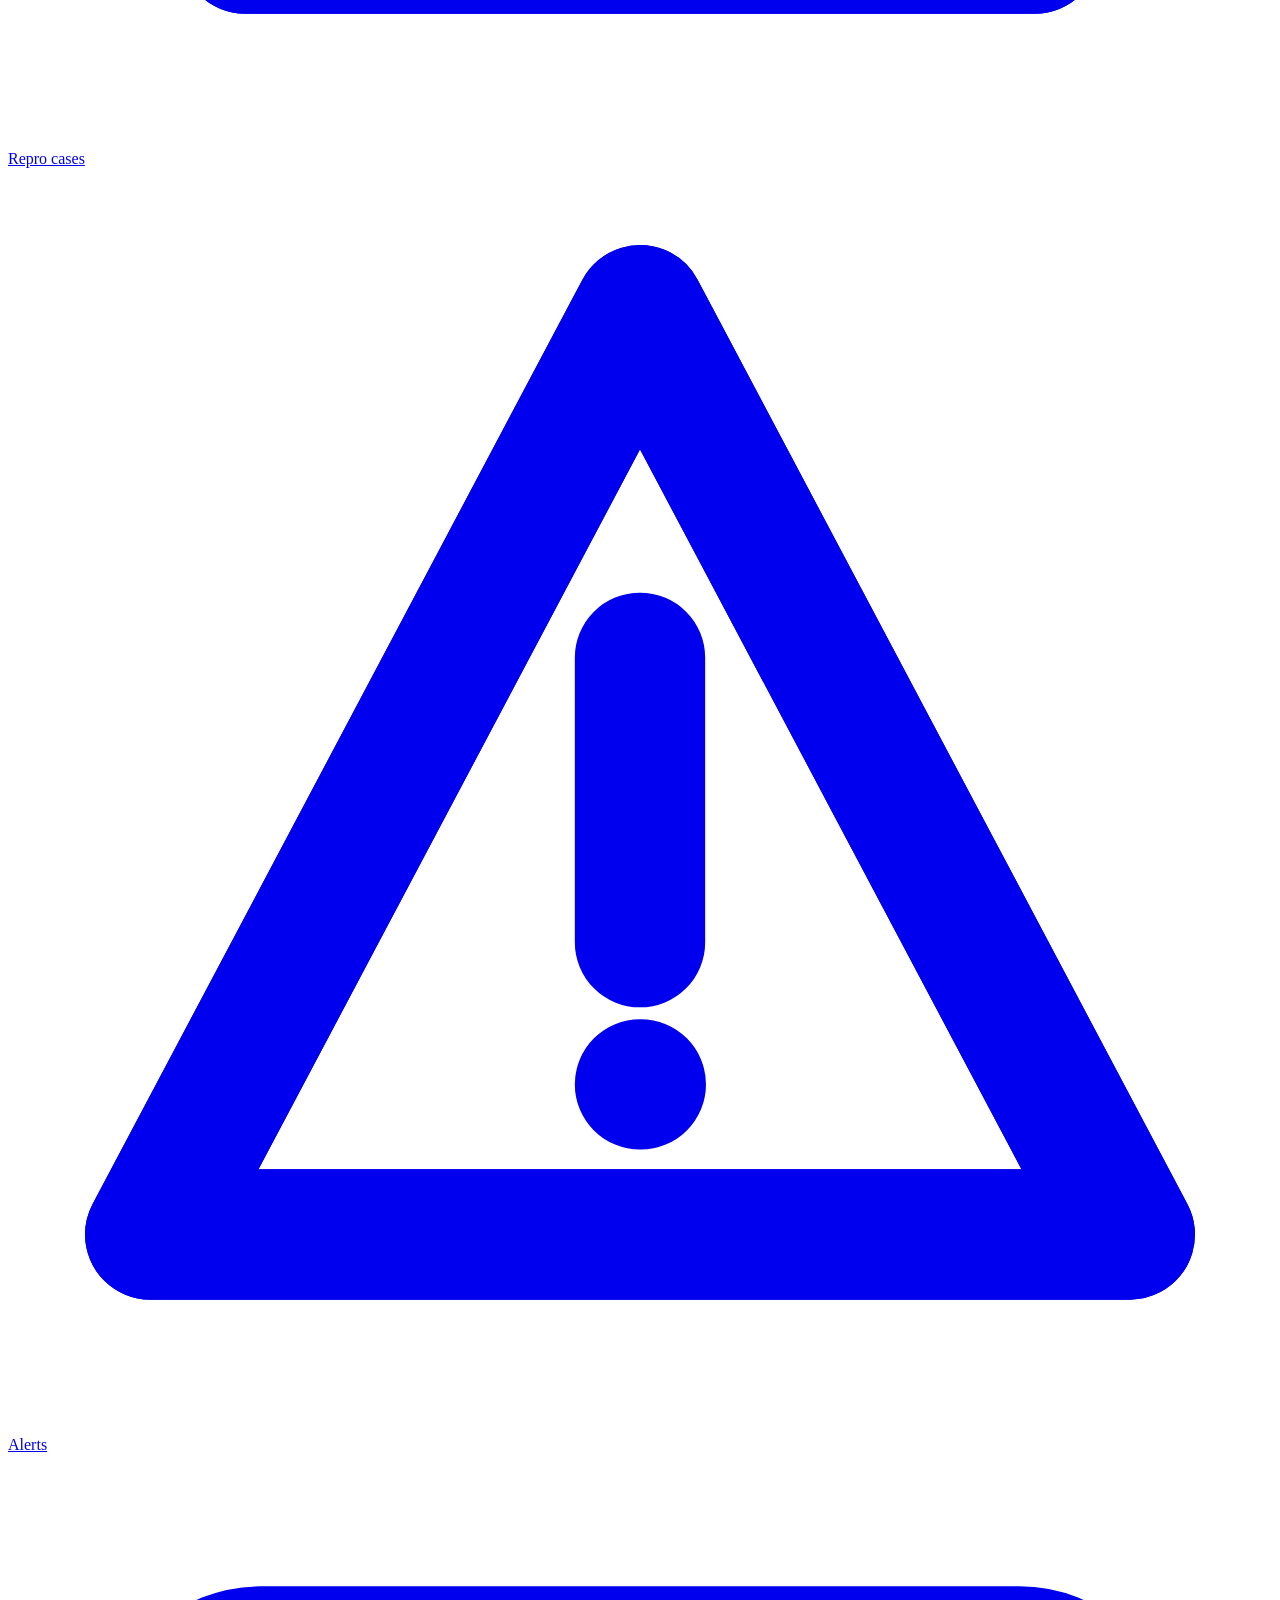
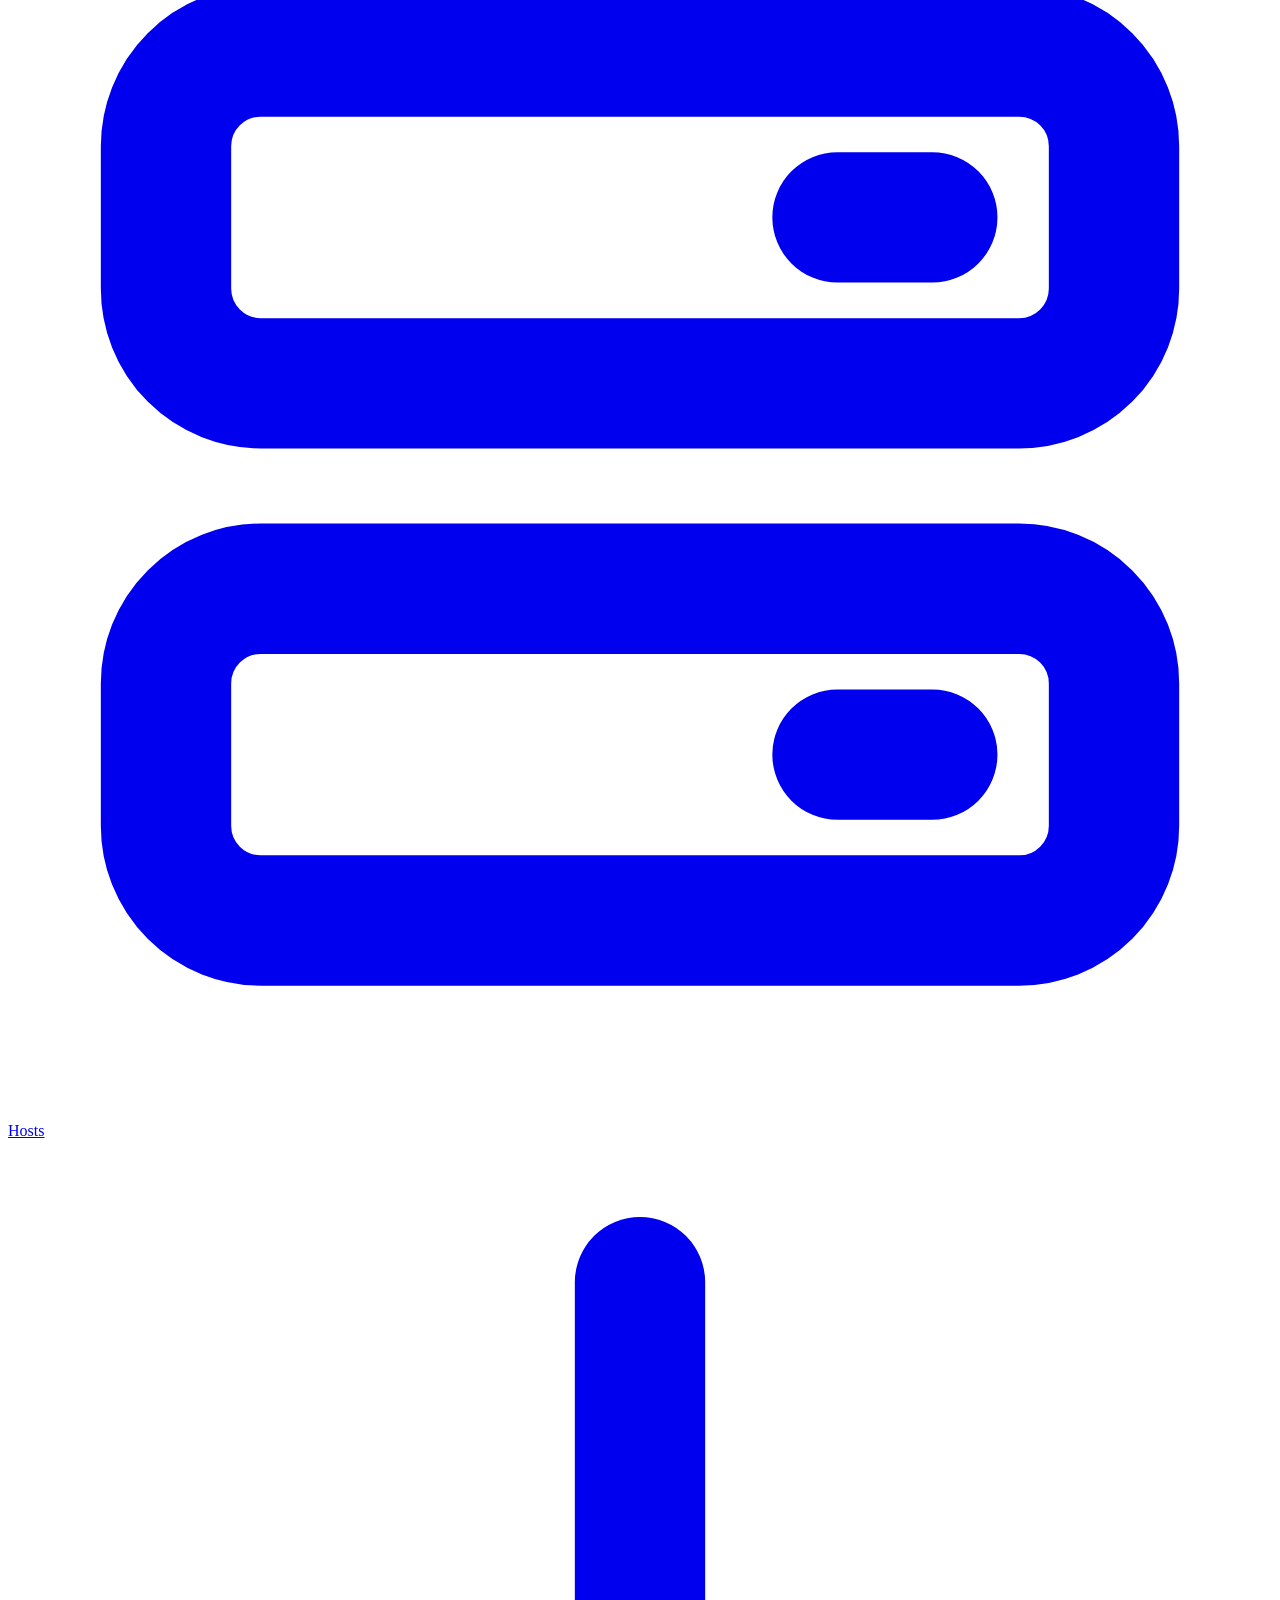
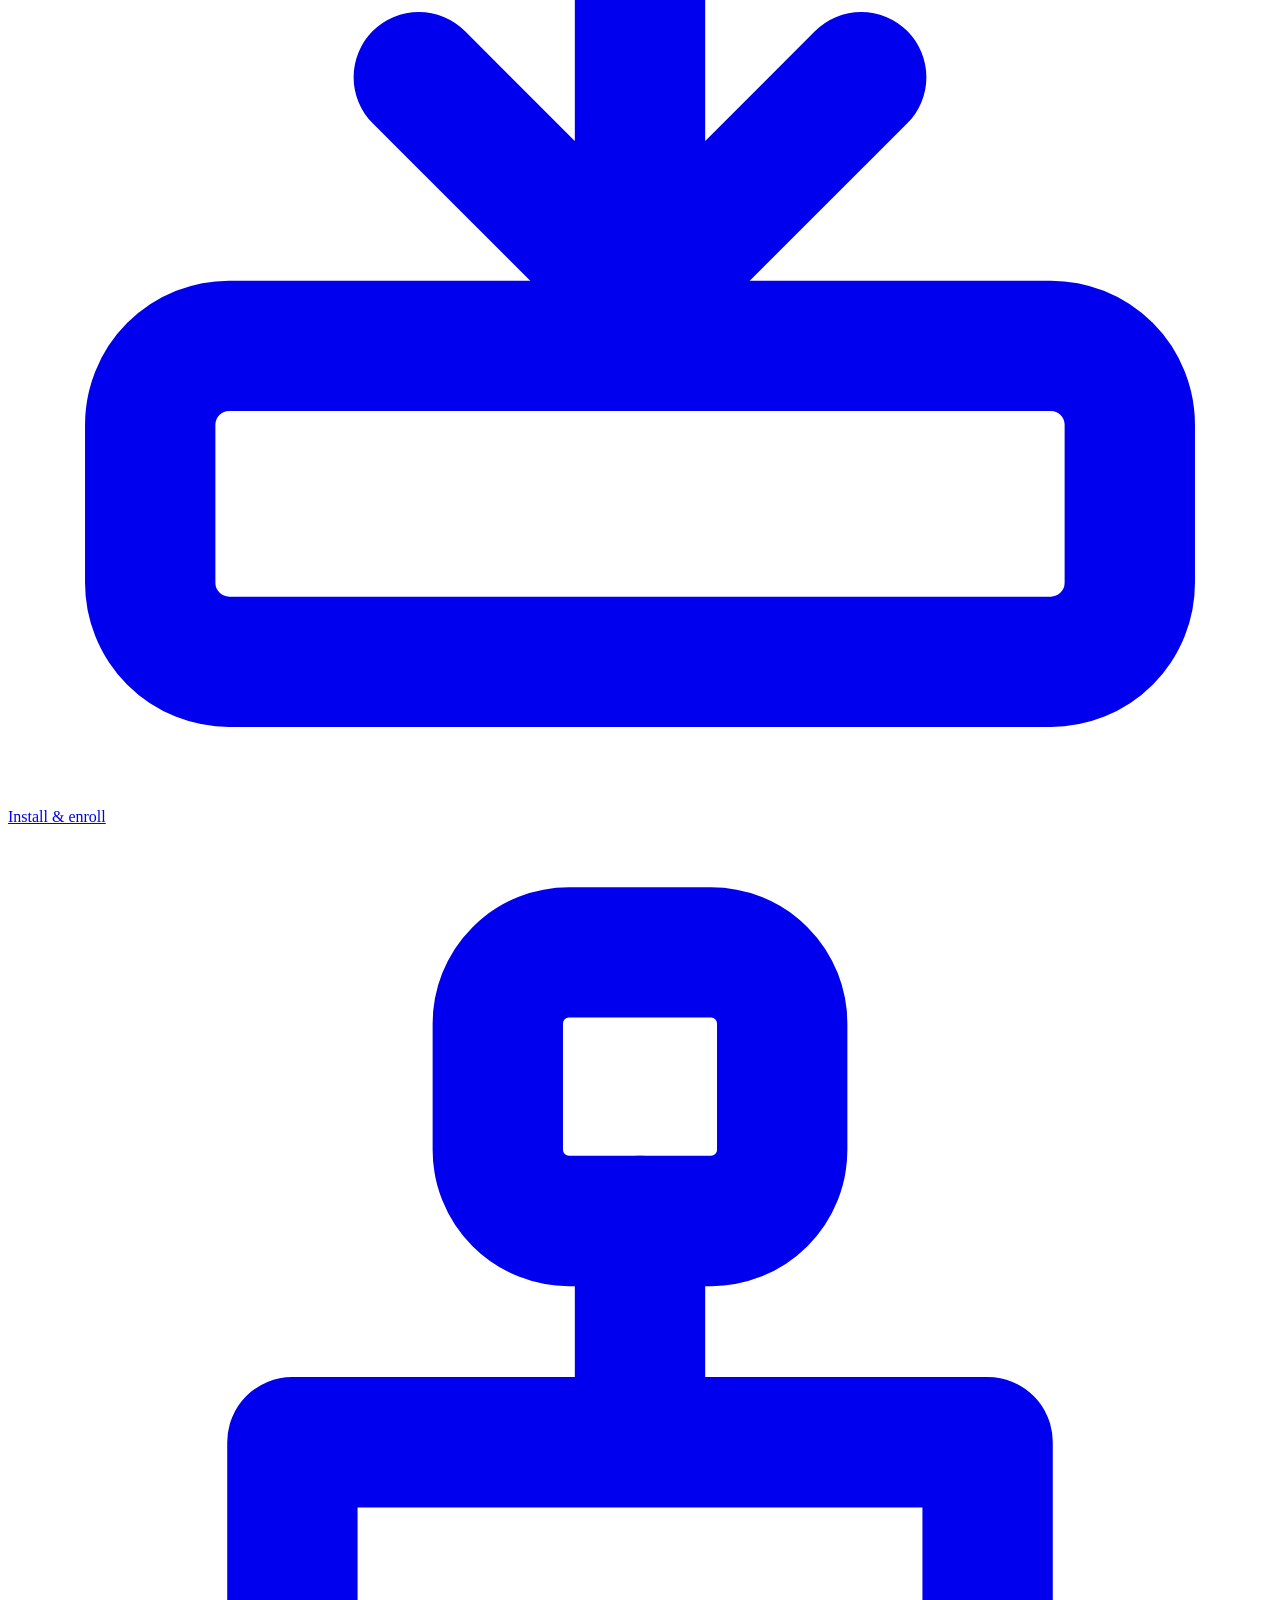
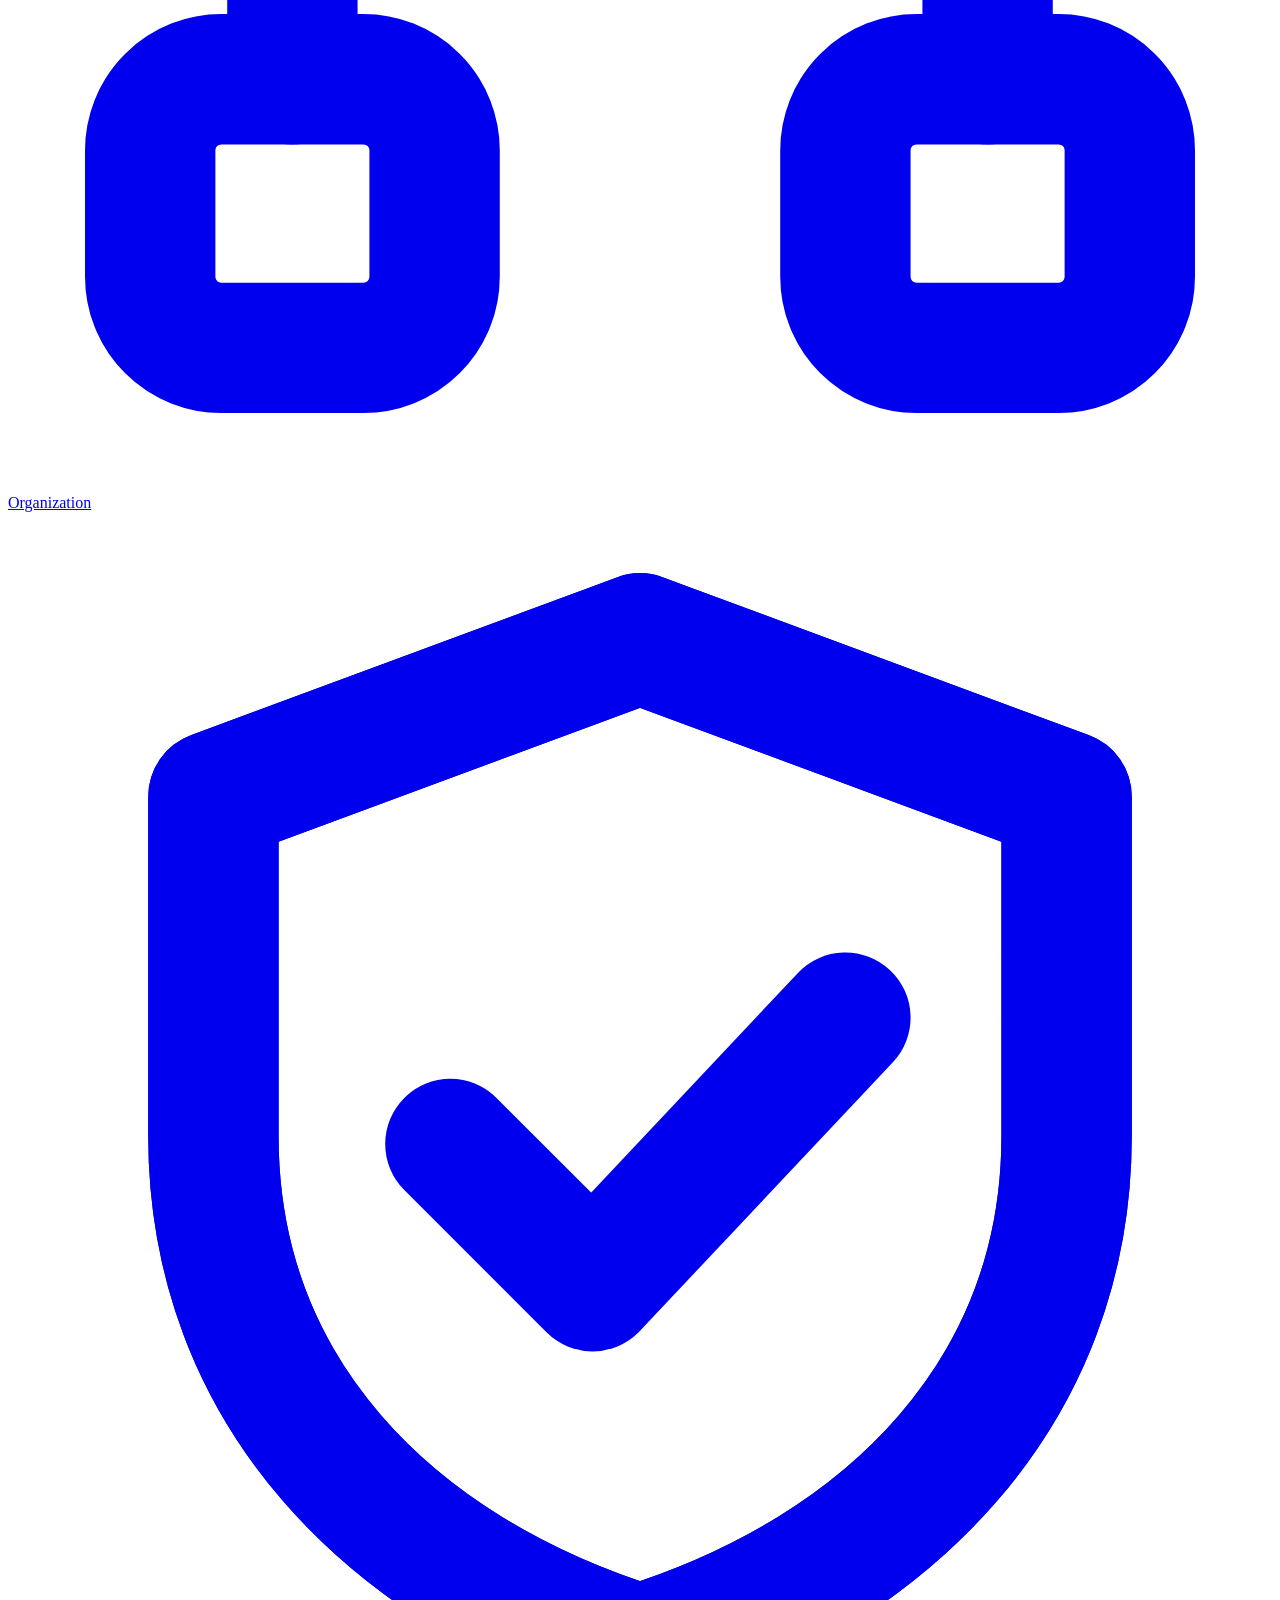
==== commit 25d6f7d5: "Add Ligne Claire Ink & Cel cartoon visual system and bespoke brand illustrations Co-authored-by: Ope" ====
--- a/frontend/index.html
+++ b/frontend/index.html
@@ -39,7 +39,11 @@
       </div>
     </section>
     <section class="install-spread" id="self-host" aria-labelledby="install-title">
-      <div><p class="folio-label">Installation</p><h2 id="install-title">Your own<br>control room.</h2></div>
+      <div class="install-intro">
+        <p class="folio-label">Installation</p>
+        <h2 id="install-title">Your own<br>control room.</h2>
+        <figure class="install-art"><img src="/toon-workshop.webp" alt="" width="760" height="570" loading="eager"></figure>
+      </div>
       <div class="install-instructions"><p>Download and extract the source. From the project folder, start the console with Docker Compose.</p>
       <pre><code>docker compose up --build -d</code></pre>
       <div class="folio-actions"><a class="folio-cta" href="https://github.com/NeuroAssistants/NeuroSwarm/archive/refs/heads/main.zip">Download source ↓</a><a class="folio-link" href="https://github.com/NeuroAssistants/NeuroSwarm/blob/main/deploy/self-host.md">Installation guide ↗</a></div></div>
@@ -139,19 +143,19 @@
 
     <div class="workspace">
       <nav class="section-nav" aria-label="Console sections">
-        <a href="#main-content"><svg class="ns-icon" viewBox="0 0 16 16" fill="none" stroke="currentColor" stroke-width="1.5" stroke-linecap="square" stroke-linejoin="miter" aria-hidden="true"><path d="M3 3.5h7l-2 3H1zM5 9.5h10l-2 3H3zM9 6.5h6"/></svg>Overview</a>
-        <a href="#needs-attention"><svg class="ns-icon" viewBox="0 0 16 16" fill="none" stroke="currentColor" stroke-width="1.5" stroke-linecap="square" stroke-linejoin="miter" aria-hidden="true"><path d="M8 1.5 14.5 8 8 14.5 1.5 8zM8 5v3.5M8 10.5v1"/></svg>Needs attention</a>
-        <a href="#activity"><svg class="ns-icon" viewBox="0 0 16 16" fill="none" stroke="currentColor" stroke-width="1.5" stroke-linecap="square" stroke-linejoin="miter" aria-hidden="true"><path d="M1.5 3h3v3h-3zM11.5 10h3v3h-3zM11.5 3h3v3h-3zM4.5 4.5h7M4.5 4.5v7h7"/></svg>Activity map</a>
-        <a href="#agent-work"><svg class="ns-icon" viewBox="0 0 16 16" fill="none" stroke="currentColor" stroke-width="1.5" stroke-linecap="square" stroke-linejoin="miter" aria-hidden="true"><path d="M1.5 3h2v2h-2zM1.5 7h2v2h-2zM1.5 11h2v2h-2zM6 4h8.5M6 8h6.5M6 12h8.5"/></svg>Agent work</a>
-        <a href="#repro-cases"><svg class="ns-icon" viewBox="0 0 16 16" fill="none" stroke="currentColor" stroke-width="1.5" stroke-linecap="square" stroke-linejoin="miter" aria-hidden="true"><path d="M3 2.5v11M3 2.5h7l3 3v8H3M6.5 6.5l3 2-3 2z"/></svg>Repro cases</a>
-        <a href="#alerts"><svg class="ns-icon" viewBox="0 0 16 16" fill="none" stroke="currentColor" stroke-width="1.5" stroke-linecap="square" stroke-linejoin="miter" aria-hidden="true"><path d="M8 1.5l6.5 12h-13zM8 6v4M8 11.5v.5"/></svg>Alerts</a>
-        <a href="#hosts"><svg class="ns-icon" viewBox="0 0 16 16" fill="none" stroke="currentColor" stroke-width="1.5" stroke-linecap="square" stroke-linejoin="miter" aria-hidden="true"><path d="M3.5 2.5h11l-2 4h-11zM3.5 9.5h11l-2 4h-11zM10 4.5h1.5M10 11.5h1.5"/></svg>Hosts</a>
-        <a href="#enrollment"><svg class="ns-icon" viewBox="0 0 16 16" fill="none" stroke="currentColor" stroke-width="1.5" stroke-linecap="square" stroke-linejoin="miter" aria-hidden="true"><path d="M8 1.5v8M5 6.5l3 3 3-3M1.5 10.5v4h13v-4"/></svg>Install &amp; enroll</a>
-        <a href="#organization"><svg class="ns-icon" viewBox="0 0 16 16" fill="none" stroke="currentColor" stroke-width="1.5" stroke-linecap="square" stroke-linejoin="miter" aria-hidden="true"><path d="M6.5 1.5h3v3h-3zM2 10.5h3v3H2zM11 10.5h3v3h-3zM8 4.5v3H3.5v3M8 7.5h4.5v3"/></svg>Organization</a>
-        <a href="#security"><svg class="ns-icon" viewBox="0 0 16 16" fill="none" stroke="currentColor" stroke-width="1.5" stroke-linecap="square" stroke-linejoin="miter" aria-hidden="true"><path d="M8 1.5l5.5 2v4.5c0 3.2-2.3 5.6-5.5 6.5-3.2-.9-5.5-3.3-5.5-6.5V3.5zM5.5 8l2 2 3-3.5"/></svg>Account &amp; 2FA</a>
-        <a href="/live" class="nav-live-link"><svg class="ns-icon" viewBox="0 0 16 16" fill="none" stroke="currentColor" stroke-width="1.5" stroke-linecap="square" stroke-linejoin="miter" aria-hidden="true"><path d="M6.5 6.5h3v3h-3zM4 4v8M12 4v8M1.5 2v12M14.5 2v12"/></svg>Live events ↗</a>
-        <a href="#events"><svg class="ns-icon" viewBox="0 0 16 16" fill="none" stroke="currentColor" stroke-width="1.5" stroke-linecap="square" stroke-linejoin="miter" aria-hidden="true"><path d="M1 9.5h3v-5h3v8h3v-6h2.5v3H15"/></svg>Events</a>
-        <a href="#audit" id="nav-audit-link"><svg class="ns-icon" viewBox="0 0 16 16" fill="none" stroke="currentColor" stroke-width="1.5" stroke-linecap="square" stroke-linejoin="miter" aria-hidden="true"><path d="M3 1.5h10v13H3zM5.5 5h5M5.5 8h5M5.5 11h2.5M10 11l1 1 2-2.5"/></svg>Audit trail</a>
+        <a href="#main-content"><svg class="ns-icon" viewBox="0 0 16 16" fill="none" stroke="currentColor" stroke-width="1.65" stroke-linecap="round" stroke-linejoin="round" aria-hidden="true"><path class="ns-cel" d="M3 3.5h7l-2 3H1zM5 9.5h10l-2 3H3z"/><path d="M3 3.5h7l-2 3H1zM5 9.5h10l-2 3H3zM9 6.5h6"/></svg>Overview</a>
+        <a href="#needs-attention"><svg class="ns-icon" viewBox="0 0 16 16" fill="none" stroke="currentColor" stroke-width="1.65" stroke-linecap="round" stroke-linejoin="round" aria-hidden="true"><path class="ns-cel" d="M8 1.5 14.5 8 8 14.5 1.5 8z"/><path d="M8 1.5 14.5 8 8 14.5 1.5 8zM8 5v3.5M8 10.8h.01"/></svg>Needs attention</a>
+        <a href="#activity"><svg class="ns-icon" viewBox="0 0 16 16" fill="none" stroke="currentColor" stroke-width="1.65" stroke-linecap="round" stroke-linejoin="round" aria-hidden="true"><rect class="ns-cel" x="1.5" y="2.5" width="3.5" height="3.5" rx="1"/><rect class="ns-cel" x="11" y="10" width="3.5" height="3.5" rx="1"/><rect class="ns-cel" x="11" y="2.5" width="3.5" height="3.5" rx="1"/><path d="M5 4.25h6M3.25 6v5.75H11"/></svg>Activity map</a>
+        <a href="#agent-work"><svg class="ns-icon" viewBox="0 0 16 16" fill="none" stroke="currentColor" stroke-width="1.65" stroke-linecap="round" stroke-linejoin="round" aria-hidden="true"><rect class="ns-cel" x="1.5" y="2.5" width="2.5" height="2.5" rx=".7"/><rect class="ns-cel" x="1.5" y="6.75" width="2.5" height="2.5" rx=".7"/><rect class="ns-cel" x="1.5" y="11" width="2.5" height="2.5" rx=".7"/><path d="M6.2 3.75h8.3M6.2 8h6.3M6.2 12.25h8.3"/></svg>Agent work</a>
+        <a href="#repro-cases"><svg class="ns-icon" viewBox="0 0 16 16" fill="none" stroke="currentColor" stroke-width="1.65" stroke-linecap="round" stroke-linejoin="round" aria-hidden="true"><path class="ns-cel" d="M3 2.5h7l3 3v8H3z"/><path d="M3 2.5h7l3 3v8H3zM6.5 6.5l3 2-3 2z"/></svg>Repro cases</a>
+        <a href="#alerts"><svg class="ns-icon" viewBox="0 0 16 16" fill="none" stroke="currentColor" stroke-width="1.65" stroke-linecap="round" stroke-linejoin="round" aria-hidden="true"><path class="ns-cel" d="M8 1.8l6.2 11.7h-12.4z"/><path d="M8 1.8l6.2 11.7h-12.4zM8 6.2v3.6M8 11.6h.01"/></svg>Alerts</a>
+        <a href="#hosts"><svg class="ns-icon" viewBox="0 0 16 16" fill="none" stroke="currentColor" stroke-width="1.65" stroke-linecap="round" stroke-linejoin="round" aria-hidden="true"><rect class="ns-cel" x="2" y="2.5" width="12" height="4.2" rx="1.2"/><rect class="ns-cel" x="2" y="9.3" width="12" height="4.2" rx="1.2"/><path d="M10.5 4.6h1.2M10.5 11.4h1.2"/></svg>Hosts</a>
+        <a href="#enrollment"><svg class="ns-icon" viewBox="0 0 16 16" fill="none" stroke="currentColor" stroke-width="1.65" stroke-linecap="round" stroke-linejoin="round" aria-hidden="true"><rect class="ns-cel" x="1.8" y="10.2" width="12.4" height="4" rx="1"/><path d="M8 1.8v7.6M5.2 6.8L8 9.6l2.8-2.8"/></svg>Install &amp; enroll</a>
+        <a href="#organization"><svg class="ns-icon" viewBox="0 0 16 16" fill="none" stroke="currentColor" stroke-width="1.65" stroke-linecap="round" stroke-linejoin="round" aria-hidden="true"><rect class="ns-cel" x="6.2" y="1.6" width="3.6" height="3.4" rx=".9"/><rect class="ns-cel" x="1.8" y="10.8" width="3.6" height="3.4" rx=".9"/><rect class="ns-cel" x="10.6" y="10.8" width="3.6" height="3.4" rx=".9"/><path d="M8 5v2.8H3.6v3M8 7.8h4.4v3"/></svg>Organization</a>
+        <a href="#security"><svg class="ns-icon" viewBox="0 0 16 16" fill="none" stroke="currentColor" stroke-width="1.65" stroke-linecap="round" stroke-linejoin="round" aria-hidden="true"><path class="ns-cel" d="M8 1.6l5.4 2v4.3c0 3.2-2.2 5.5-5.4 6.5-3.2-1-5.4-3.3-5.4-6.5V3.6z"/><path d="M8 1.6l5.4 2v4.3c0 3.2-2.2 5.5-5.4 6.5-3.2-1-5.4-3.3-5.4-6.5V3.6zM5.6 8l1.8 1.8 3.2-3.4"/></svg>Account &amp; 2FA</a>
+        <a href="/live" class="nav-live-link"><svg class="ns-icon" viewBox="0 0 16 16" fill="none" stroke="currentColor" stroke-width="1.65" stroke-linecap="round" stroke-linejoin="round" aria-hidden="true"><rect class="ns-cel" x="6" y="6" width="4" height="4" rx="1"/><path d="M3.8 4.2a5.4 5.4 0 0 0 0 7.6M12.2 4.2a5.4 5.4 0 0 1 0 7.6M1.8 2.2a8.2 8.2 0 0 0 0 11.6M14.2 2.2a8.2 8.2 0 0 1 0 11.6"/></svg>Live events ↗</a>
+        <a href="#events"><svg class="ns-icon" viewBox="0 0 16 16" fill="none" stroke="currentColor" stroke-width="1.65" stroke-linecap="round" stroke-linejoin="round" aria-hidden="true"><path d="M1.2 9.5h2.8l1.4-5.2 2.4 7.8 2-5.4 1.6 2.8h3.4"/></svg>Events</a>
+        <a href="#audit" id="nav-audit-link"><svg class="ns-icon" viewBox="0 0 16 16" fill="none" stroke="currentColor" stroke-width="1.65" stroke-linecap="round" stroke-linejoin="round" aria-hidden="true"><rect class="ns-cel" x="3" y="1.6" width="10" height="12.8" rx="1.4"/><path d="M5.5 5h5M5.5 8h5M5.5 11h2.4M10 11l1 1 2-2.4"/></svg>Audit trail</a>
       </nav>
 
       <main class="container" id="main-content" tabindex="-1">
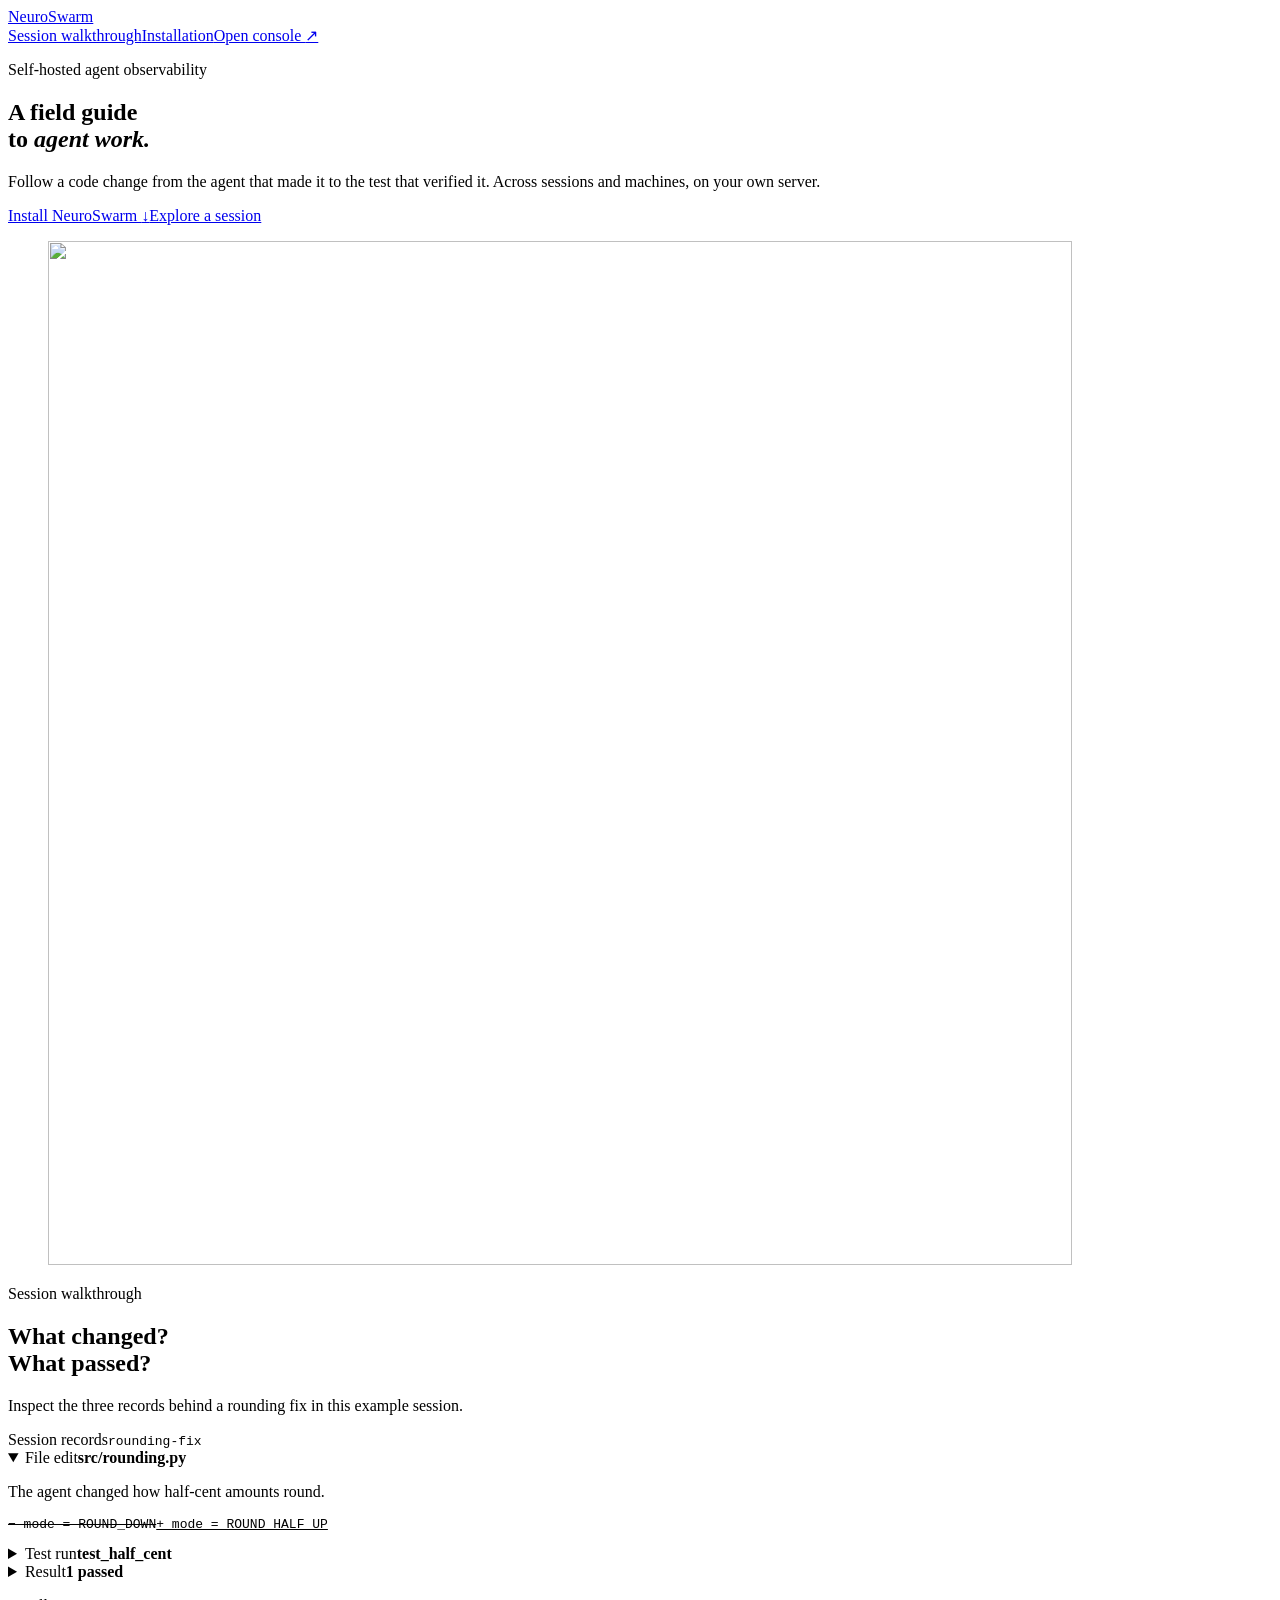
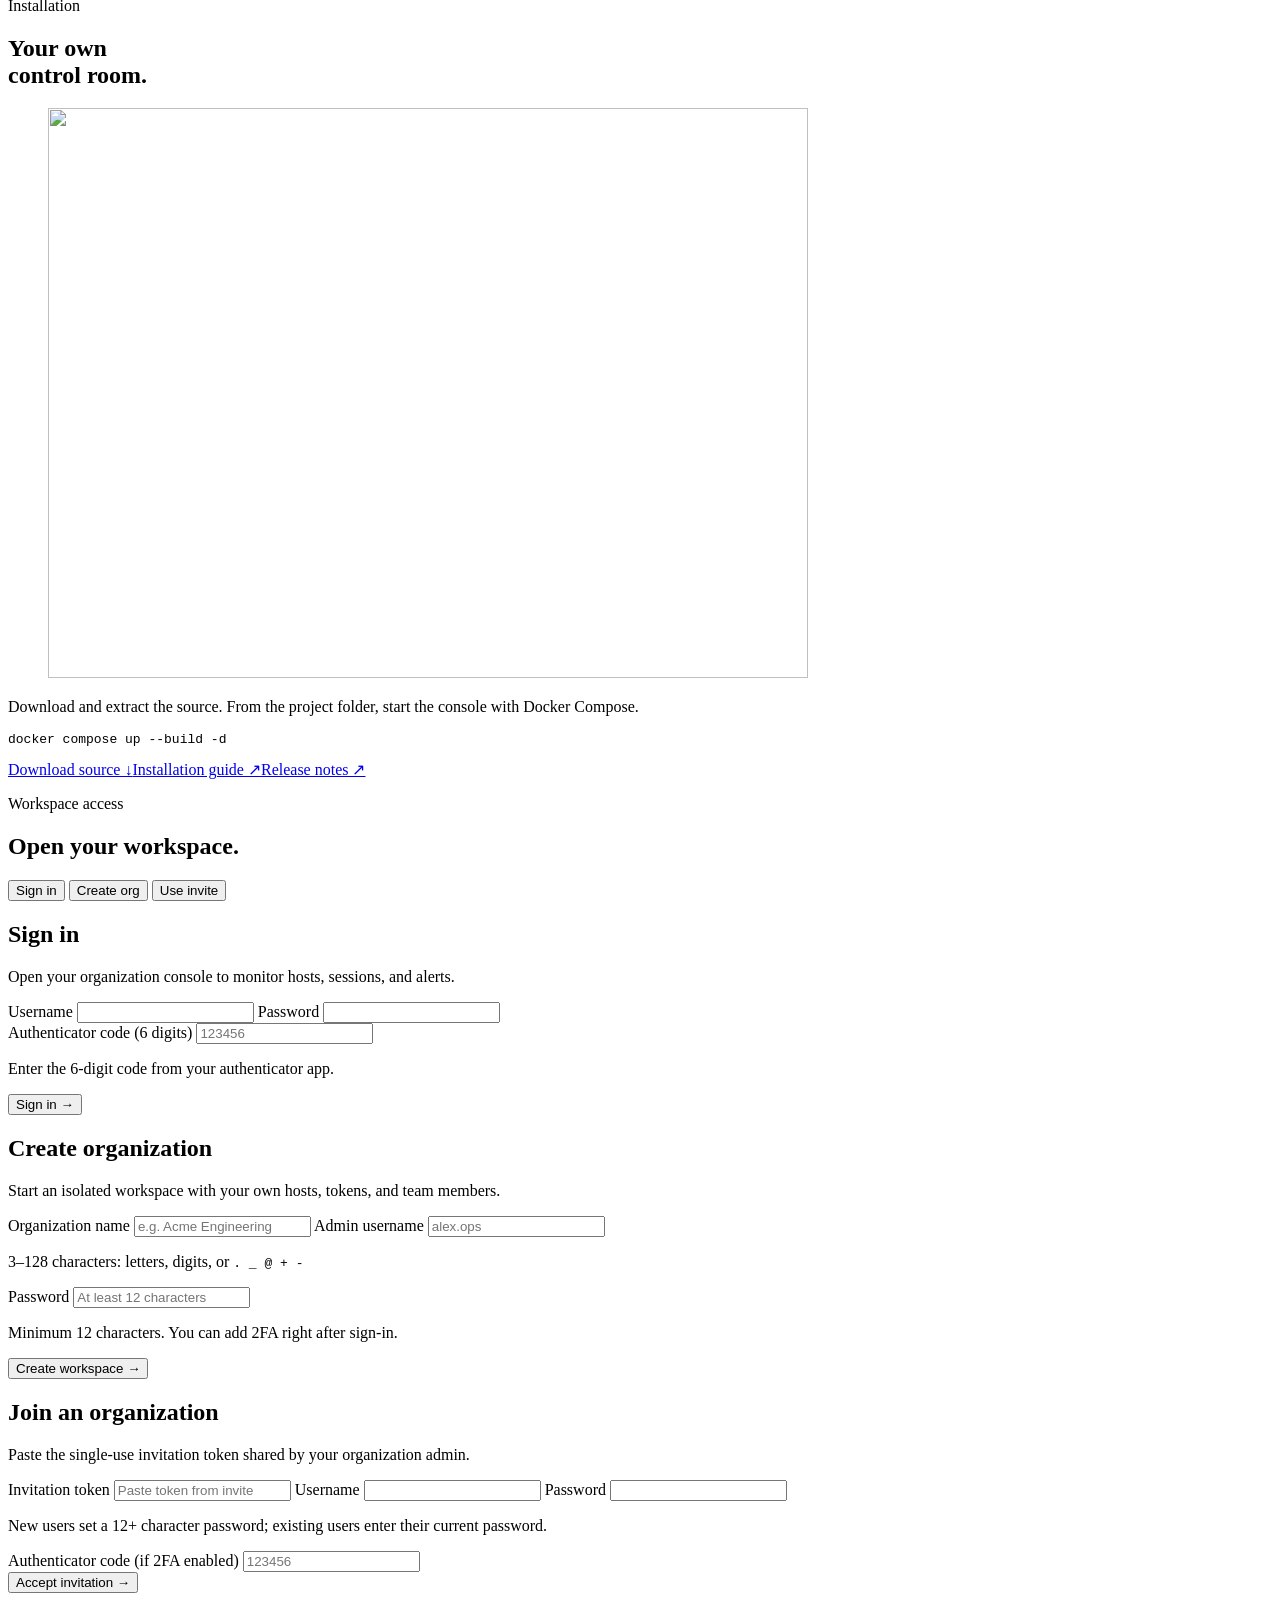
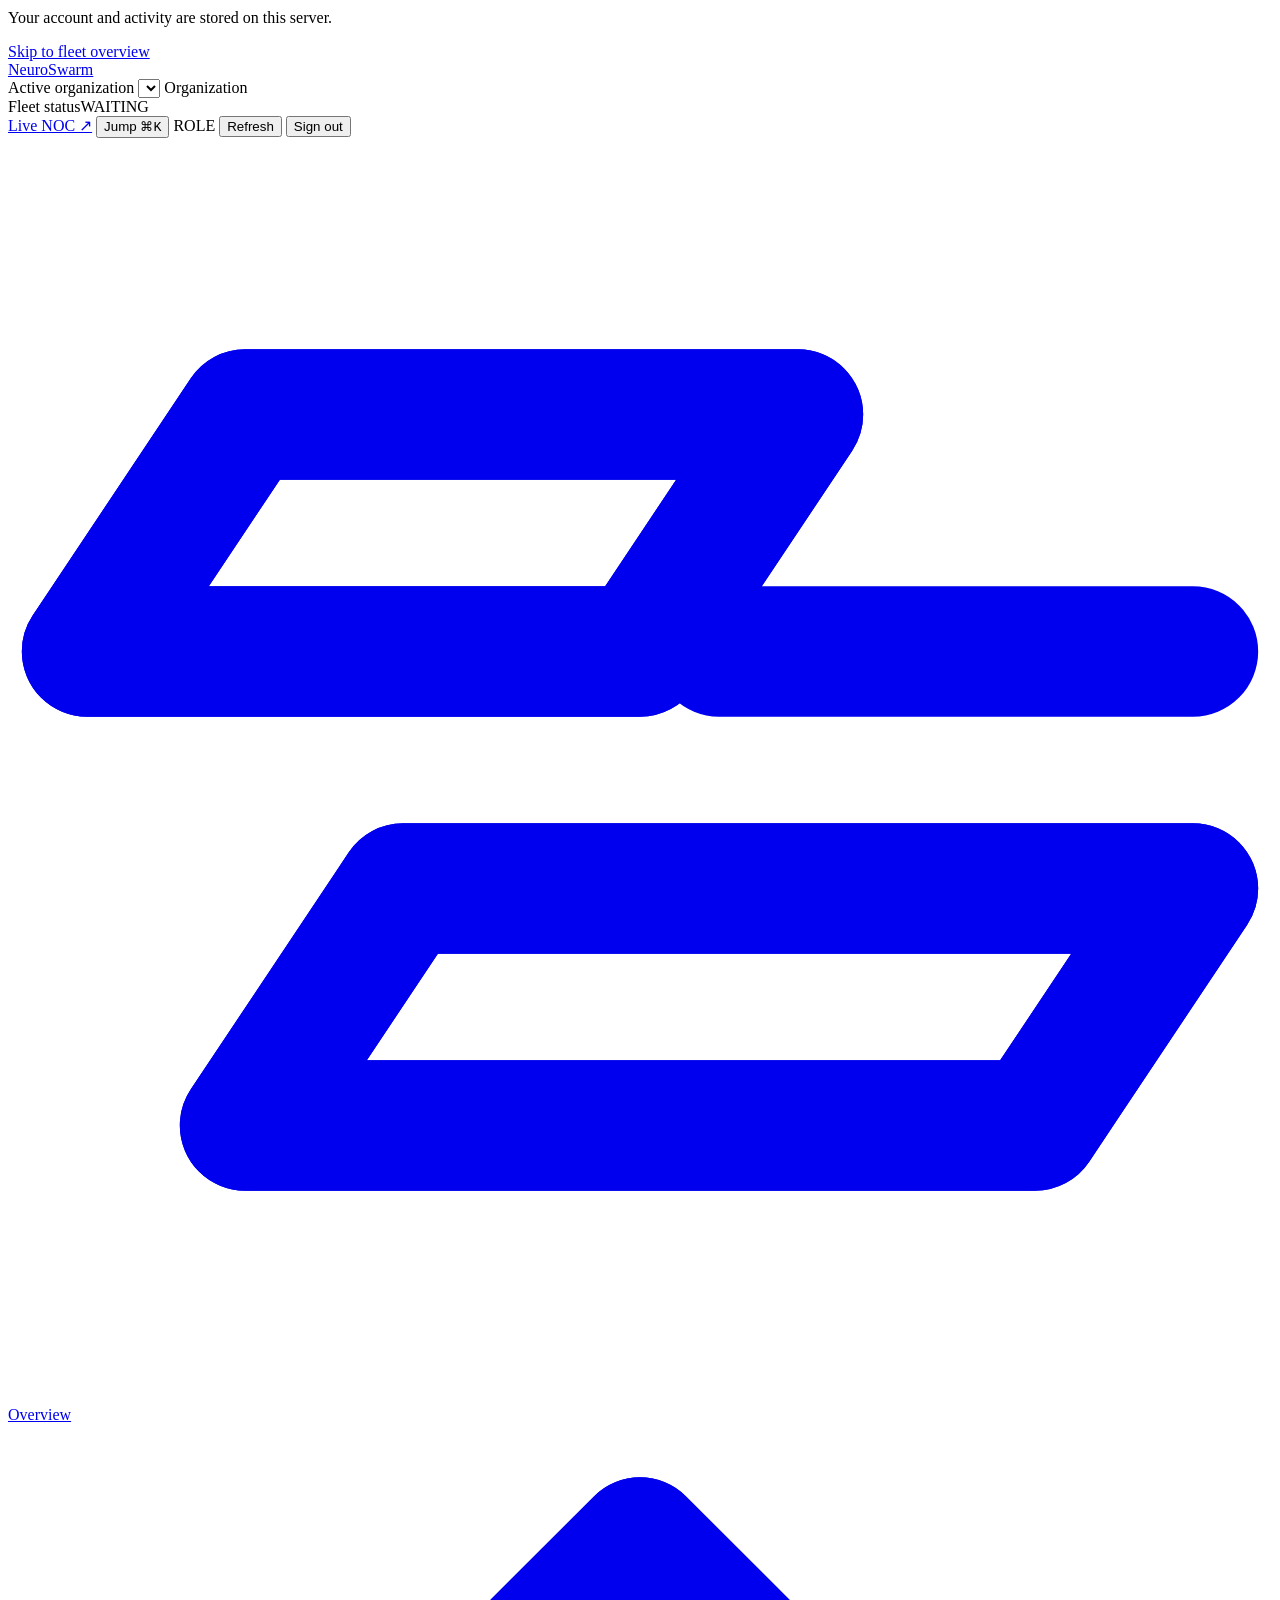
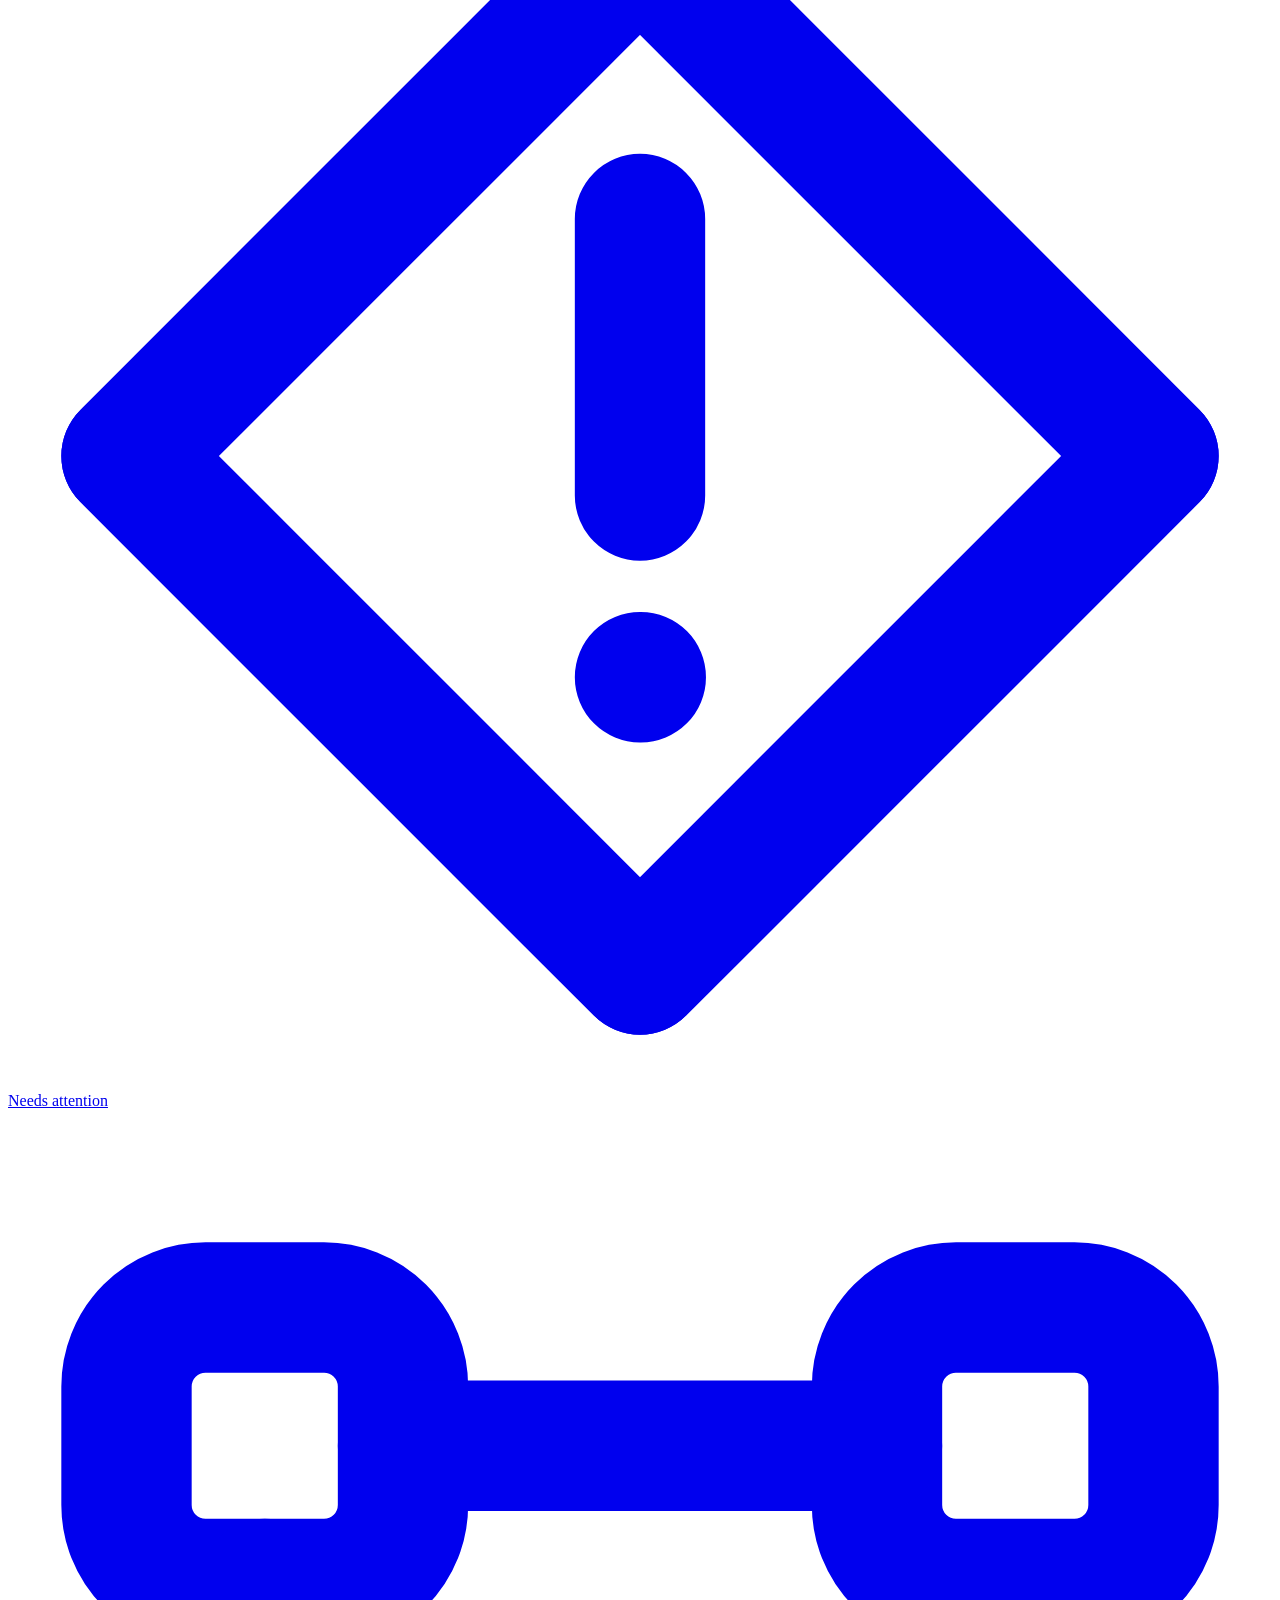
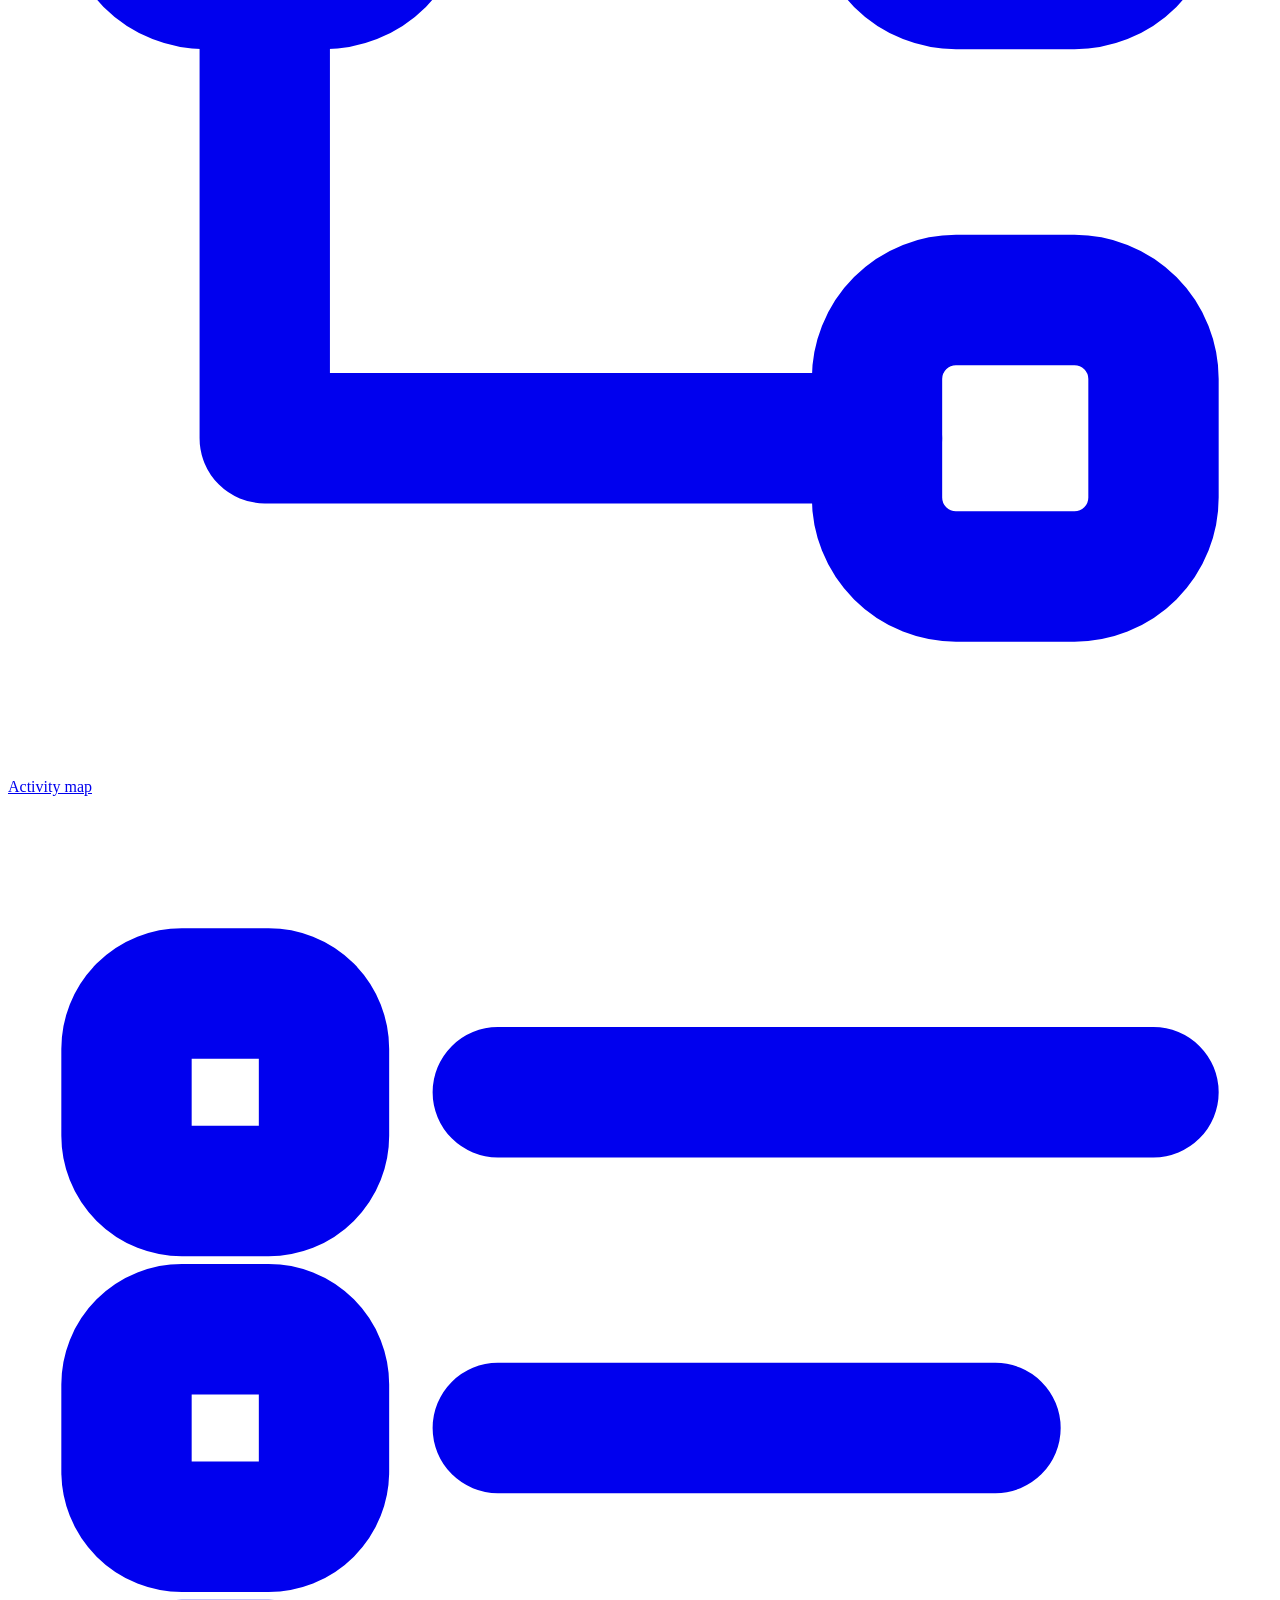
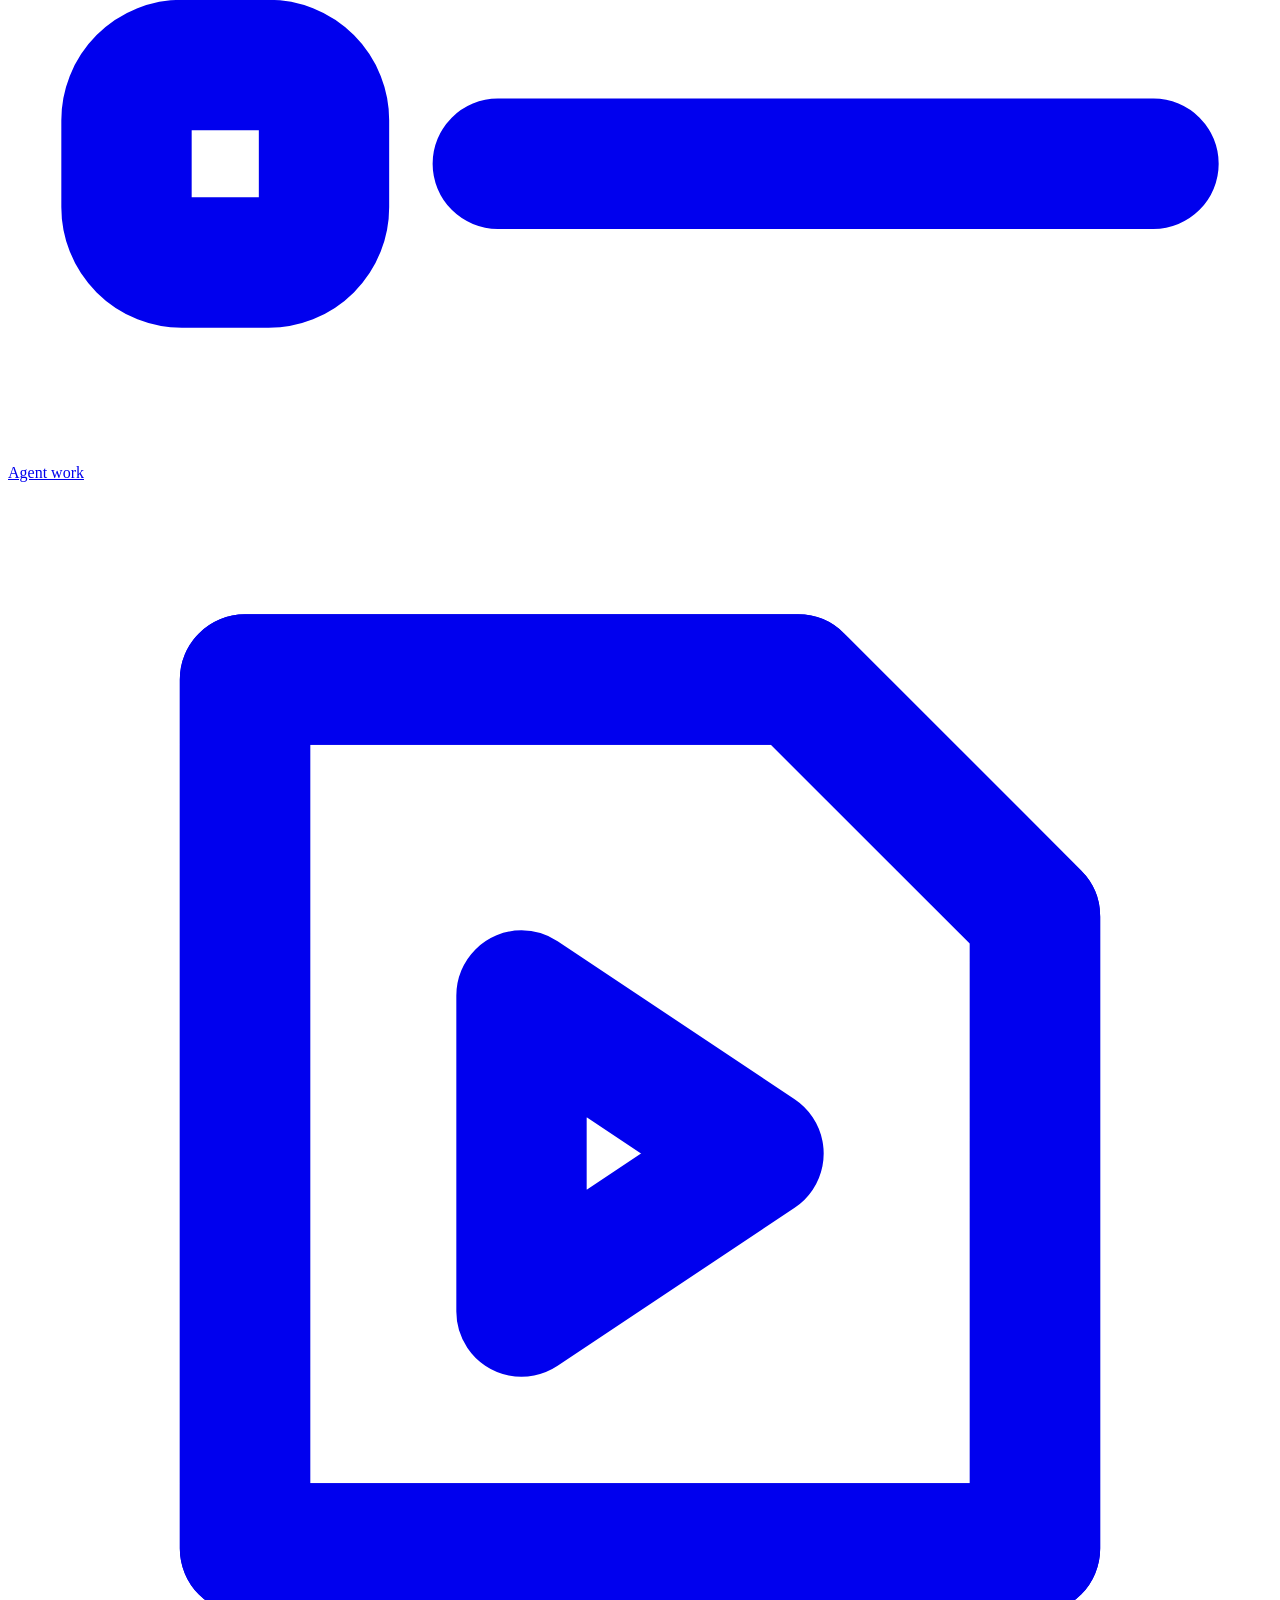
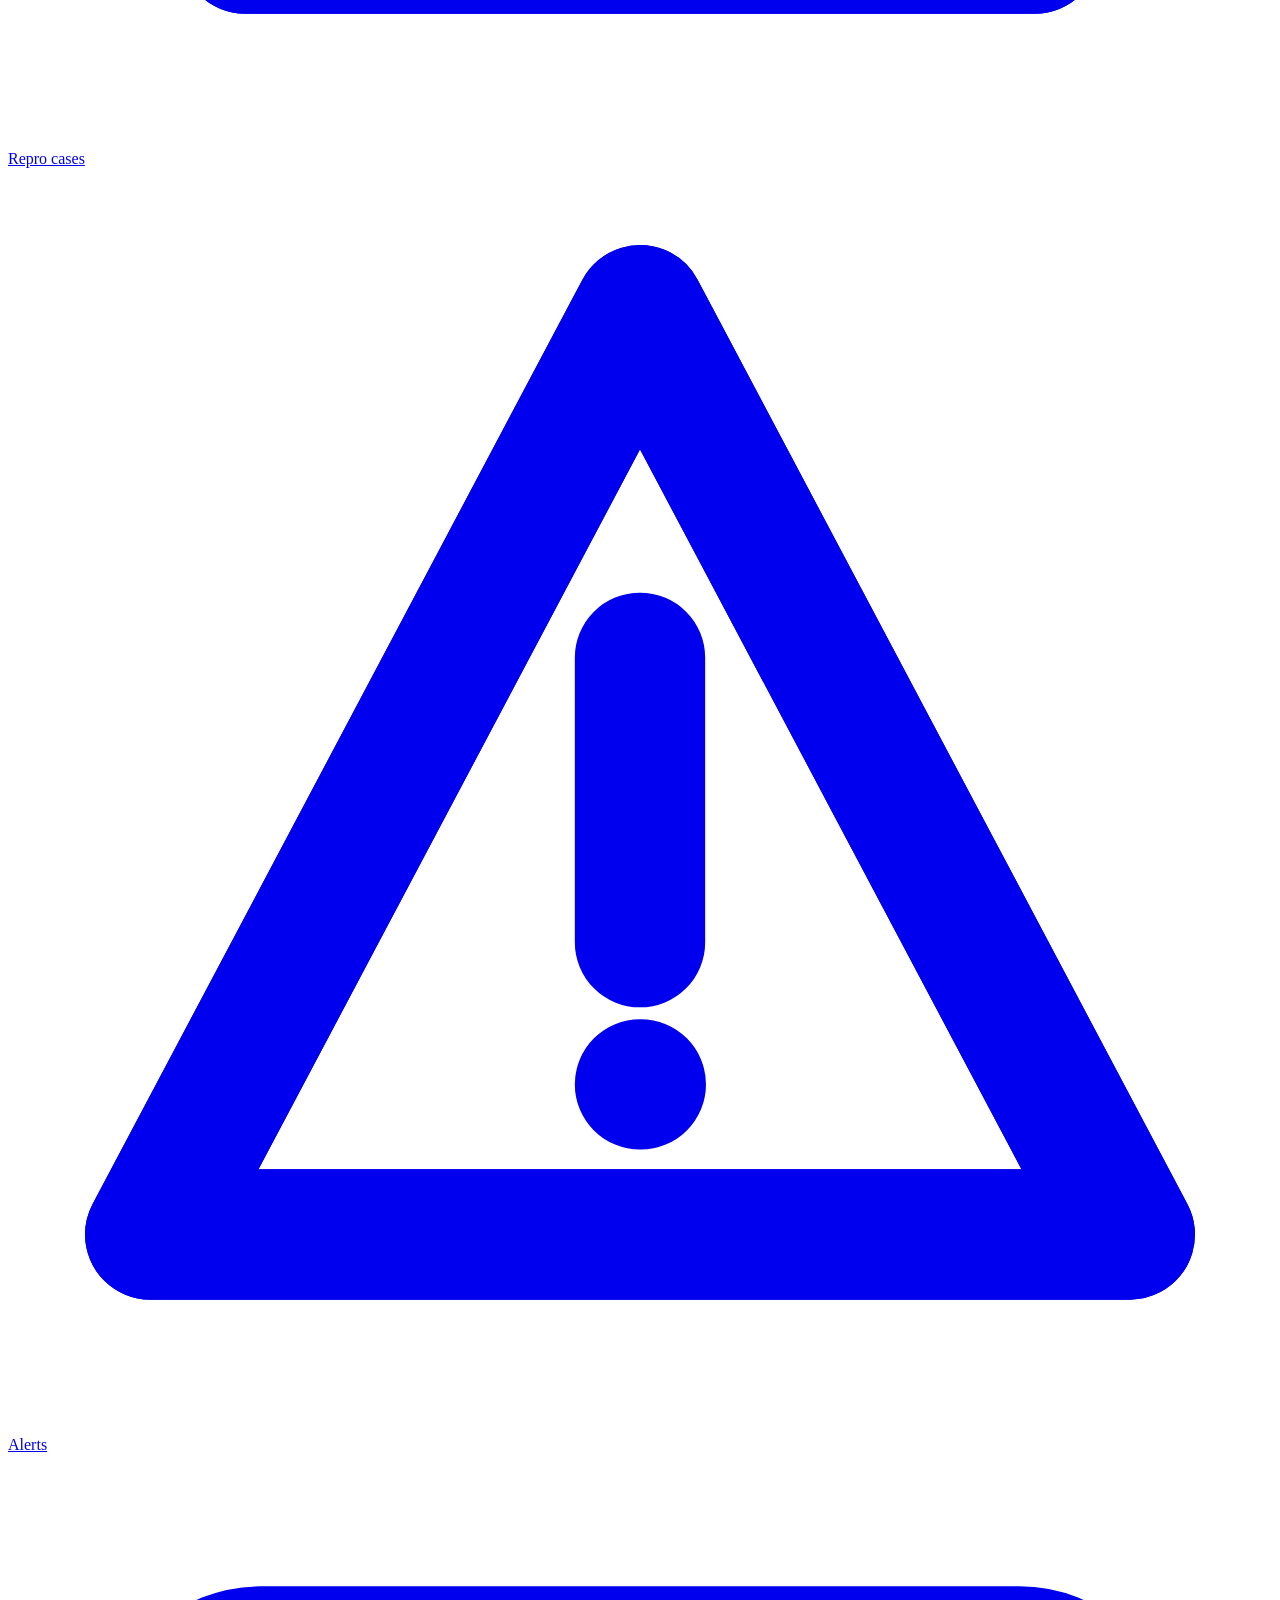
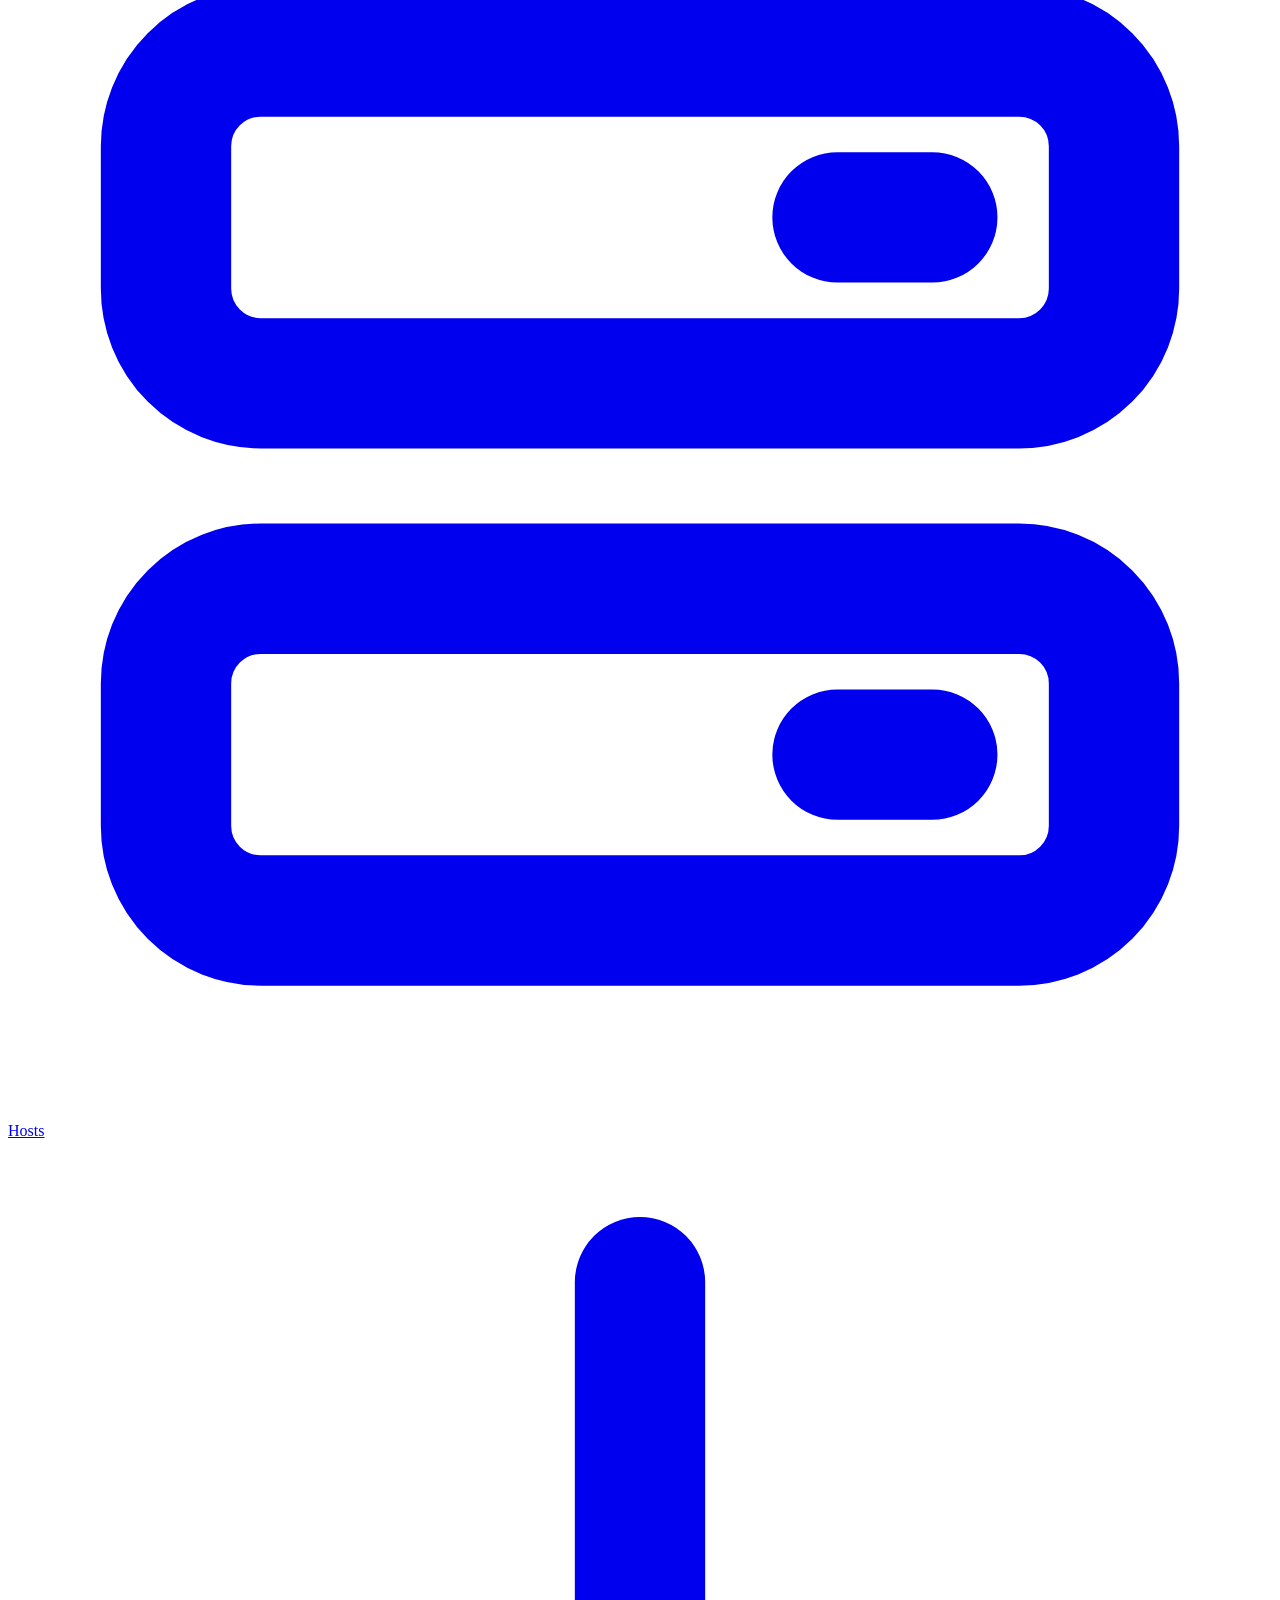
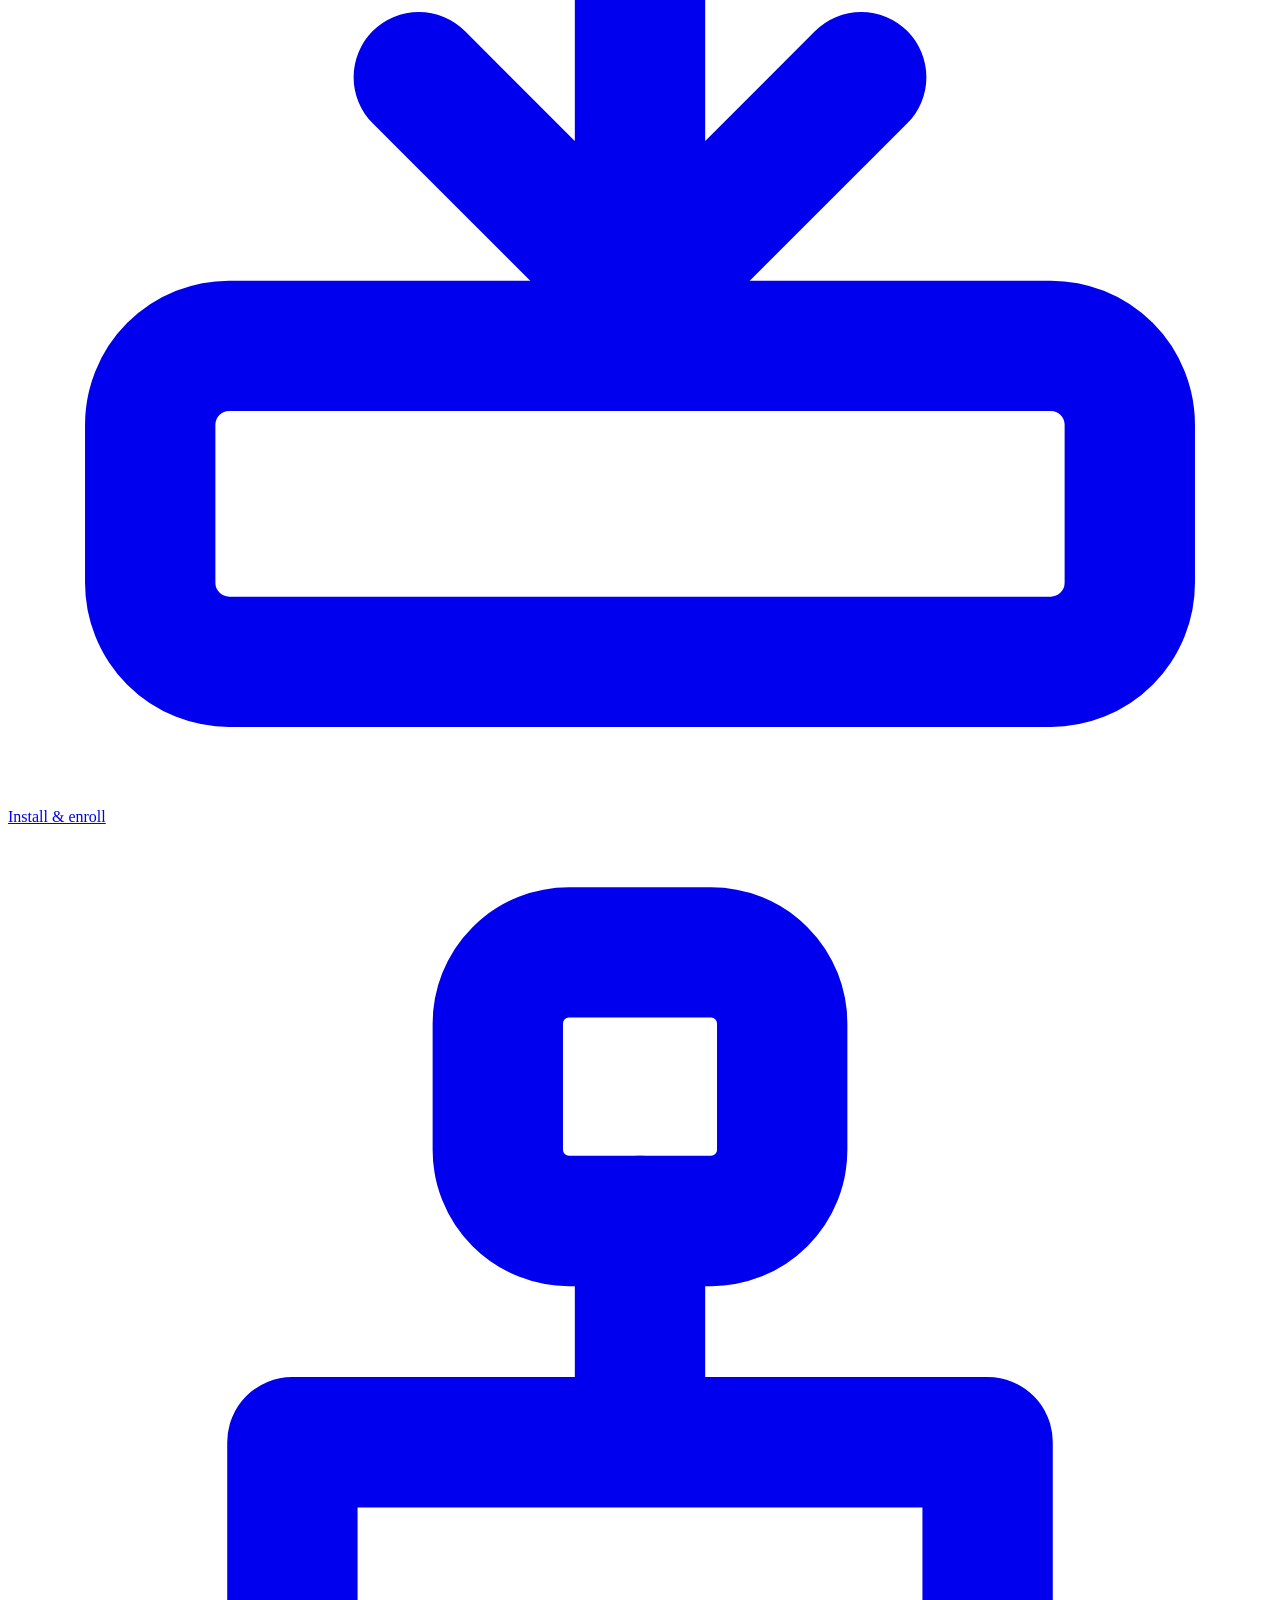
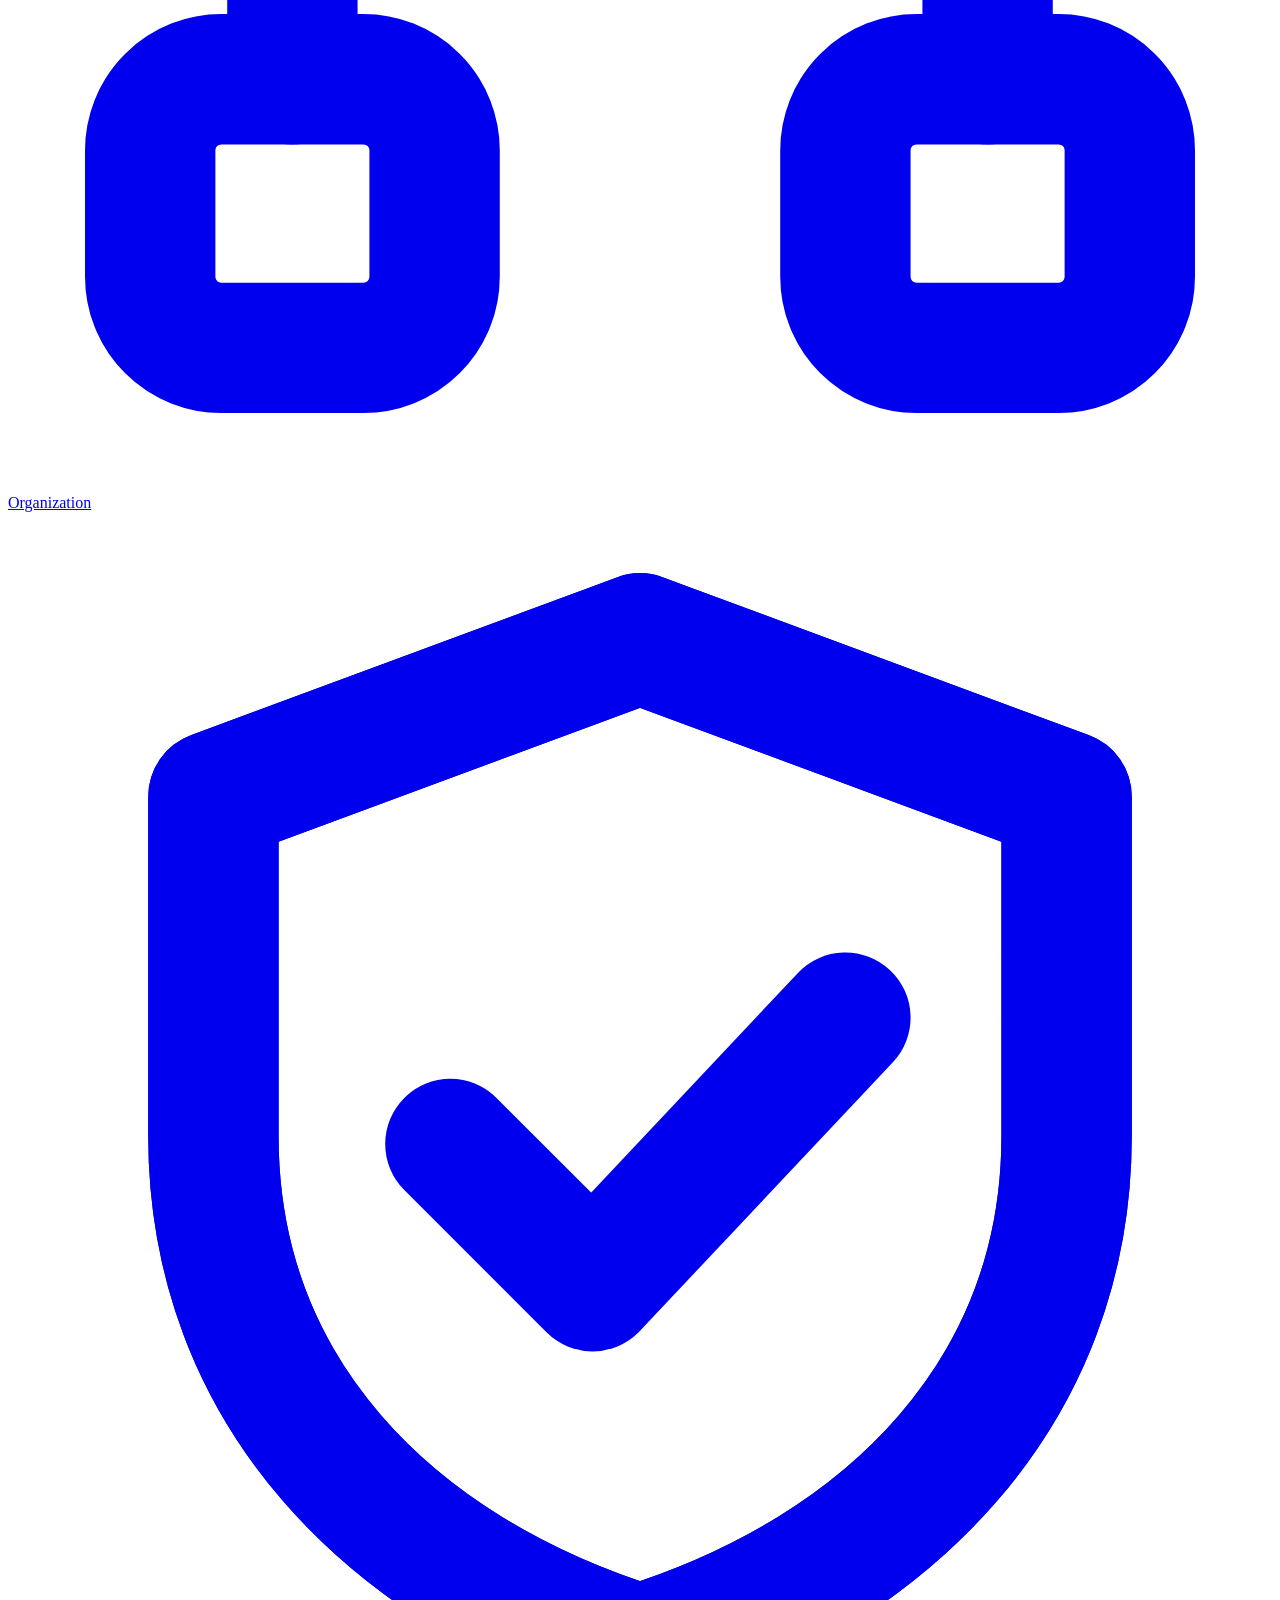
==== commit f05bd107: "Publish release notes and a private security reporting route Refs #8, #9  Co-authored-by: OpenBot <3" ====
--- a/frontend/index.html
+++ b/frontend/index.html
@@ -46,7 +46,7 @@
       </div>
       <div class="install-instructions"><p>Download and extract the source. From the project folder, start the console with Docker Compose.</p>
       <pre><code>docker compose up --build -d</code></pre>
-      <div class="folio-actions"><a class="folio-cta" href="https://github.com/NeuroAssistants/NeuroSwarm/archive/refs/heads/main.zip">Download source ↓</a><a class="folio-link" href="https://github.com/NeuroAssistants/NeuroSwarm/blob/main/deploy/self-host.md">Installation guide ↗</a></div></div>
+      <div class="folio-actions"><a class="folio-cta" href="https://github.com/NeuroAssistants/NeuroSwarm/archive/refs/heads/main.zip">Download source ↓</a><a class="folio-link" href="https://github.com/NeuroAssistants/NeuroSwarm/blob/main/deploy/self-host.md">Installation guide ↗</a><a class="folio-link" href="https://github.com/NeuroAssistants/NeuroSwarm/blob/main/CHANGELOG.md">Release notes ↗</a></div></div>
     </section>
     <div class="signin-panel" id="access">
       <div class="access-heading"><p class="folio-label">Workspace access</p><h2>Open your workspace.</h2></div>
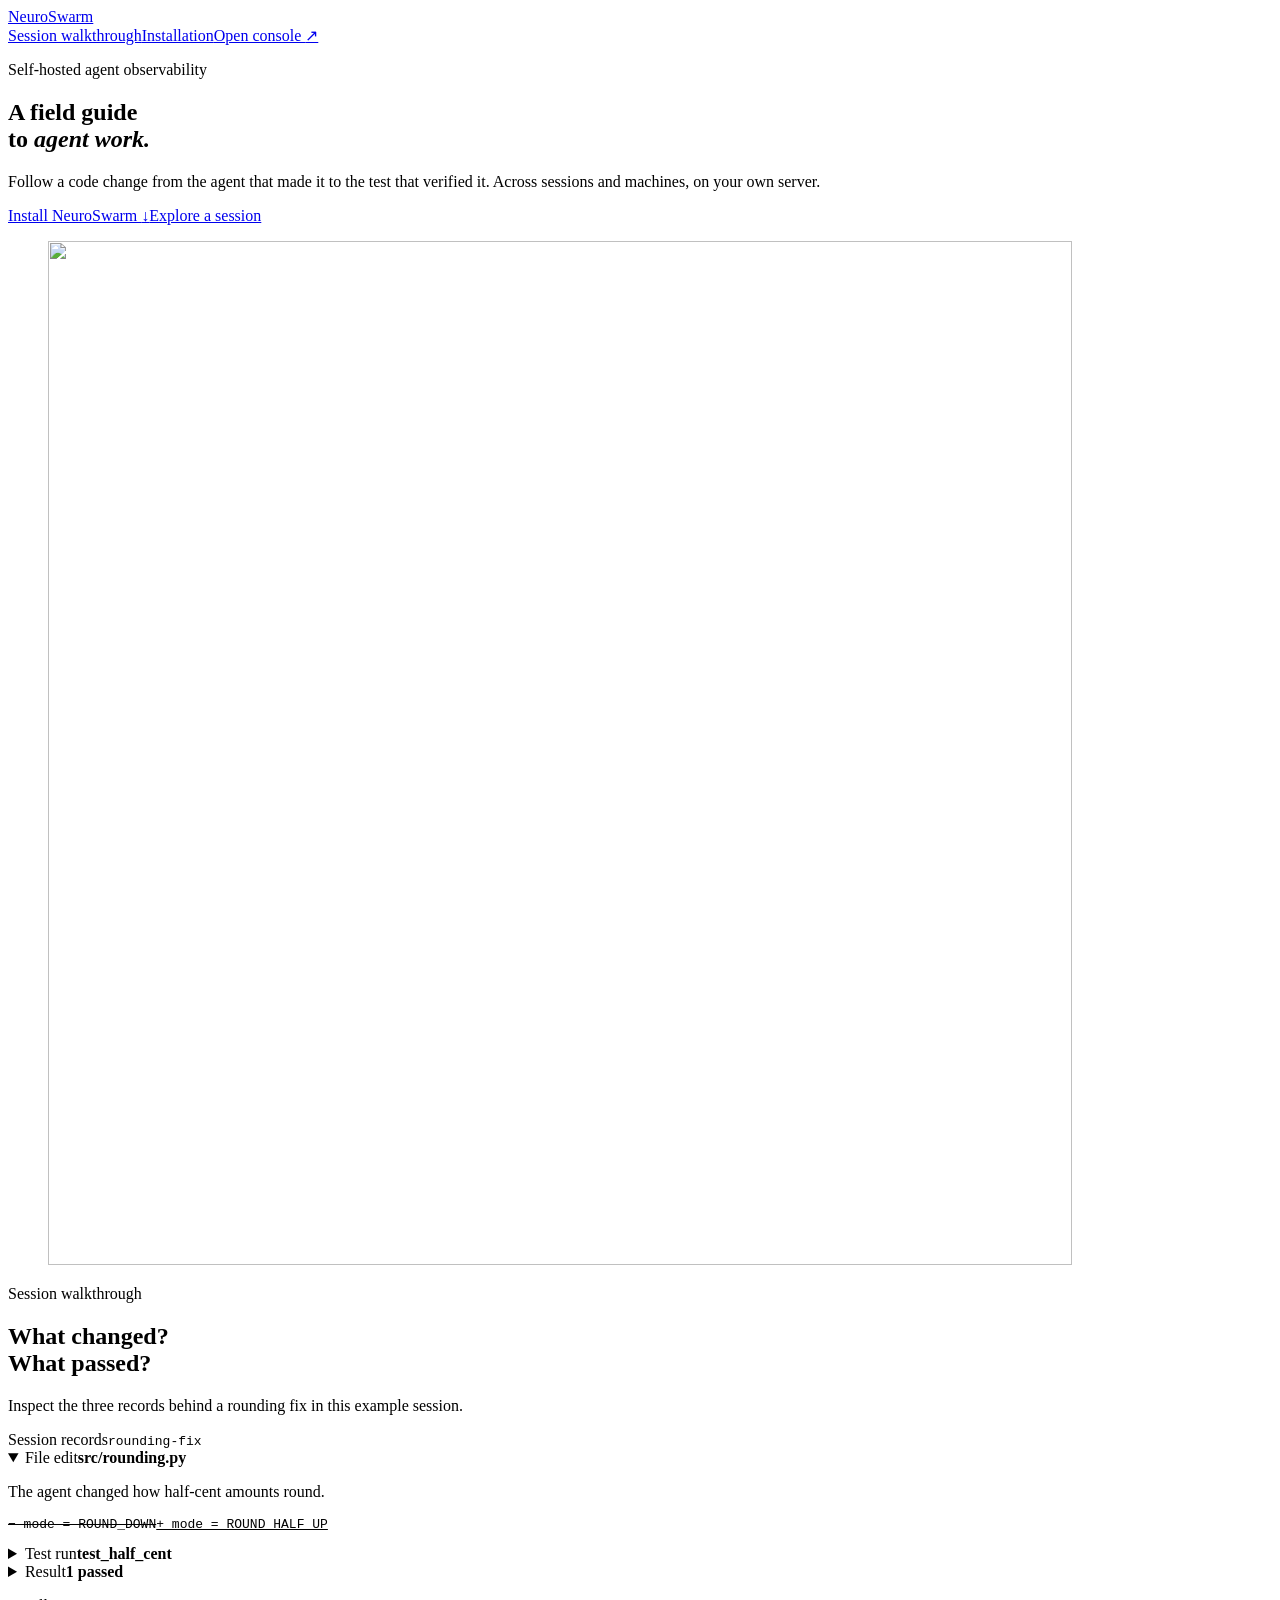
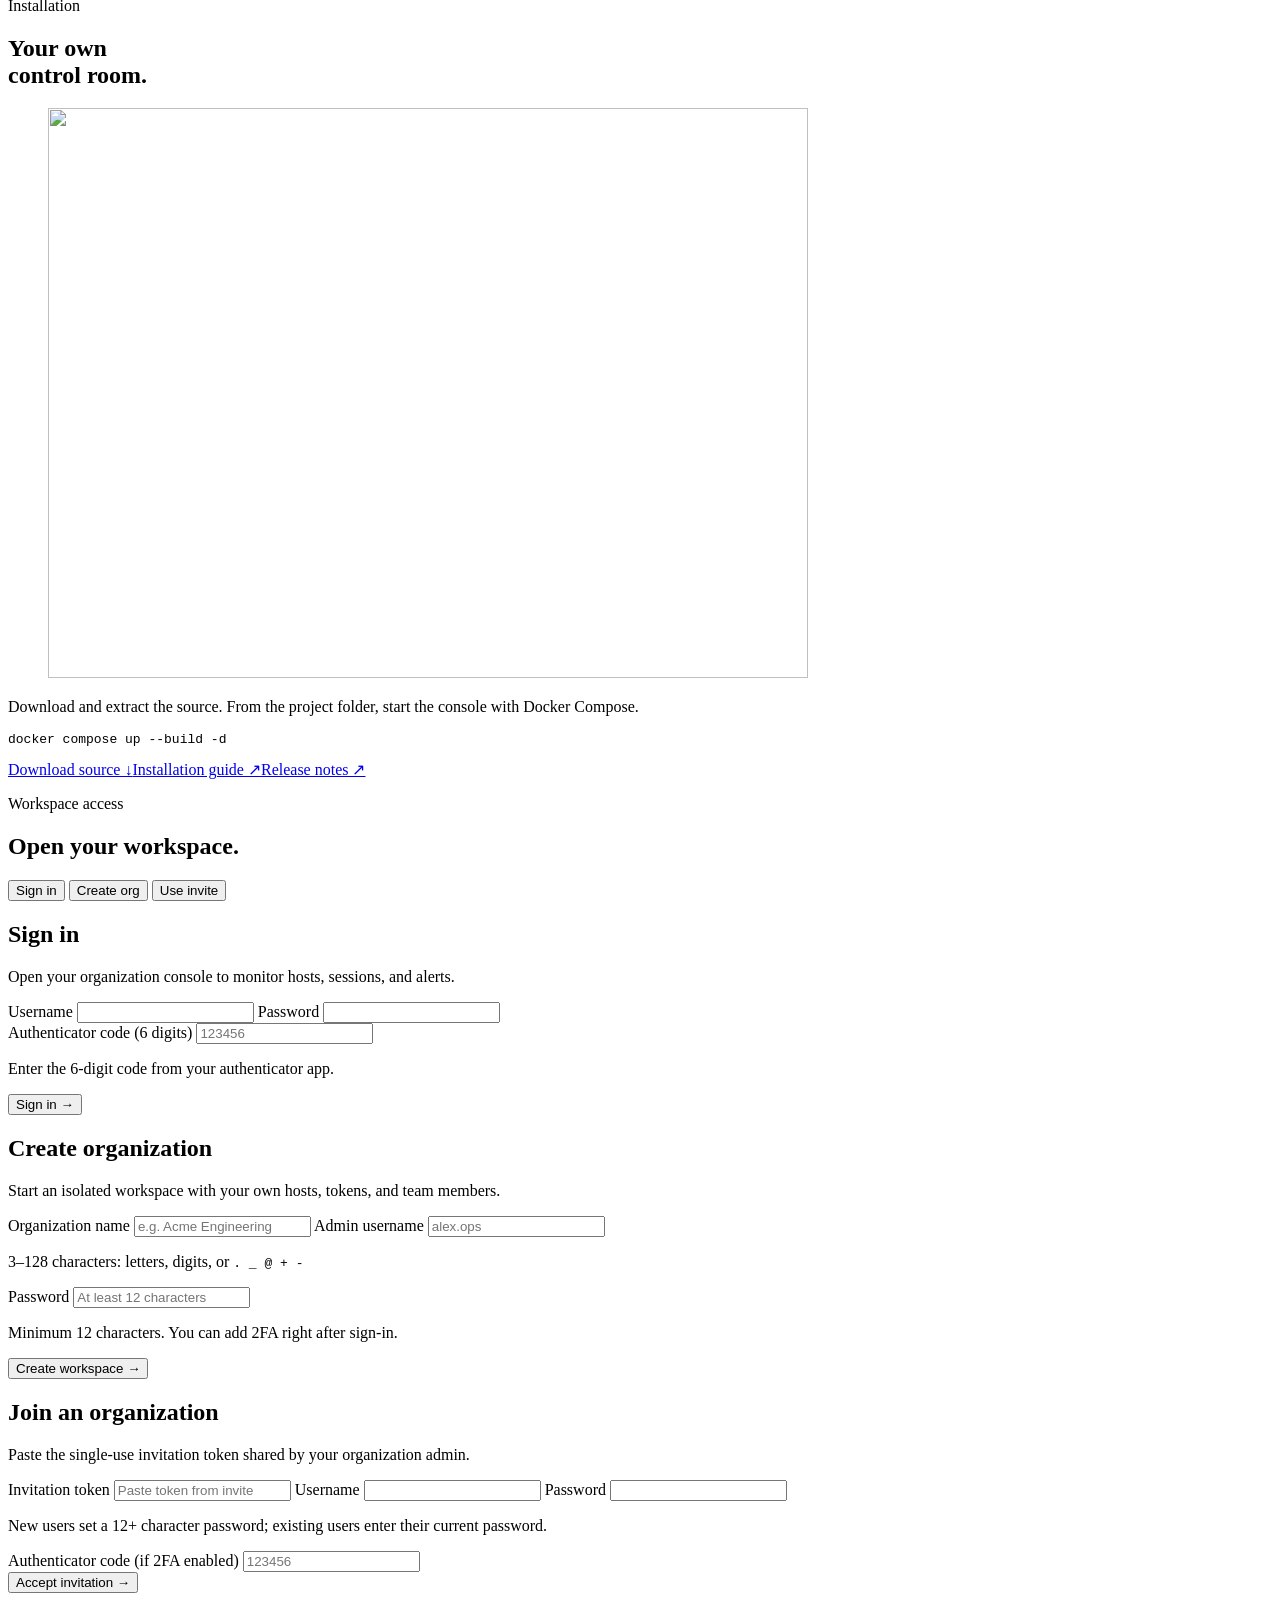
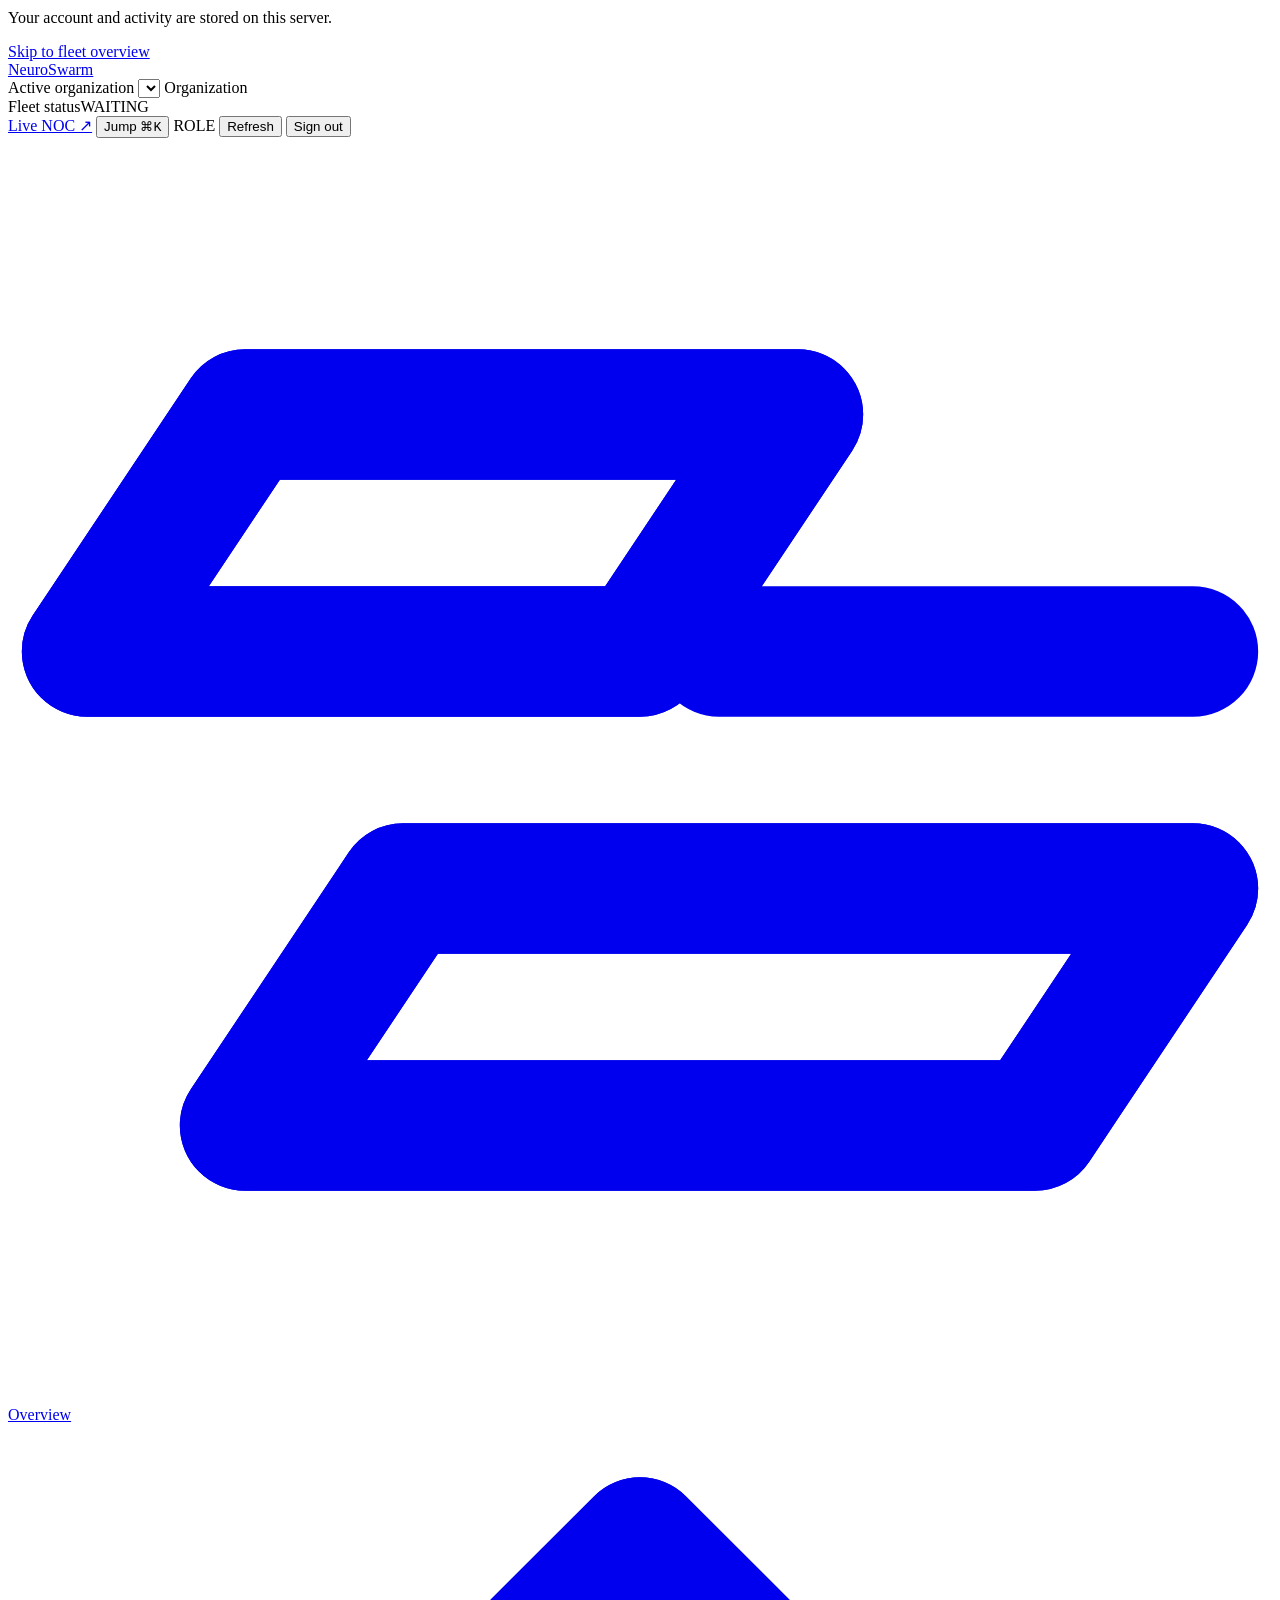
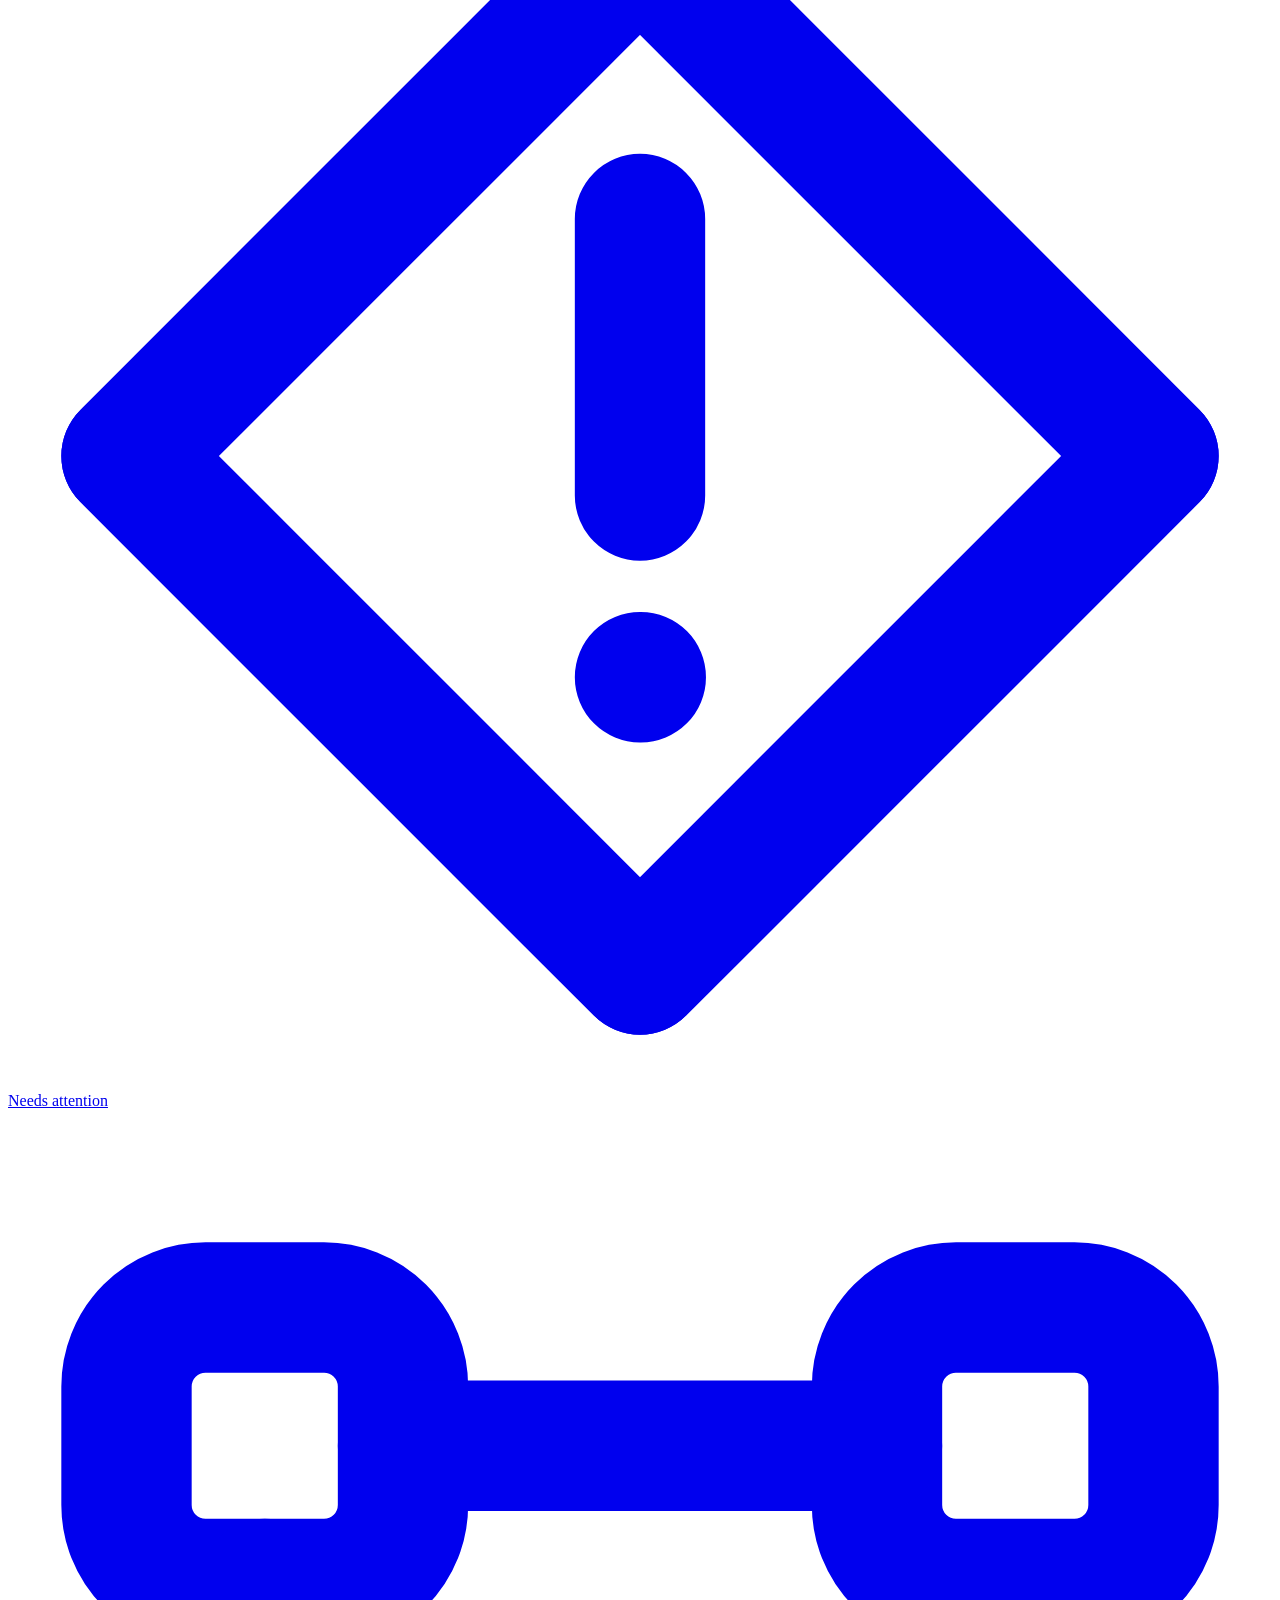
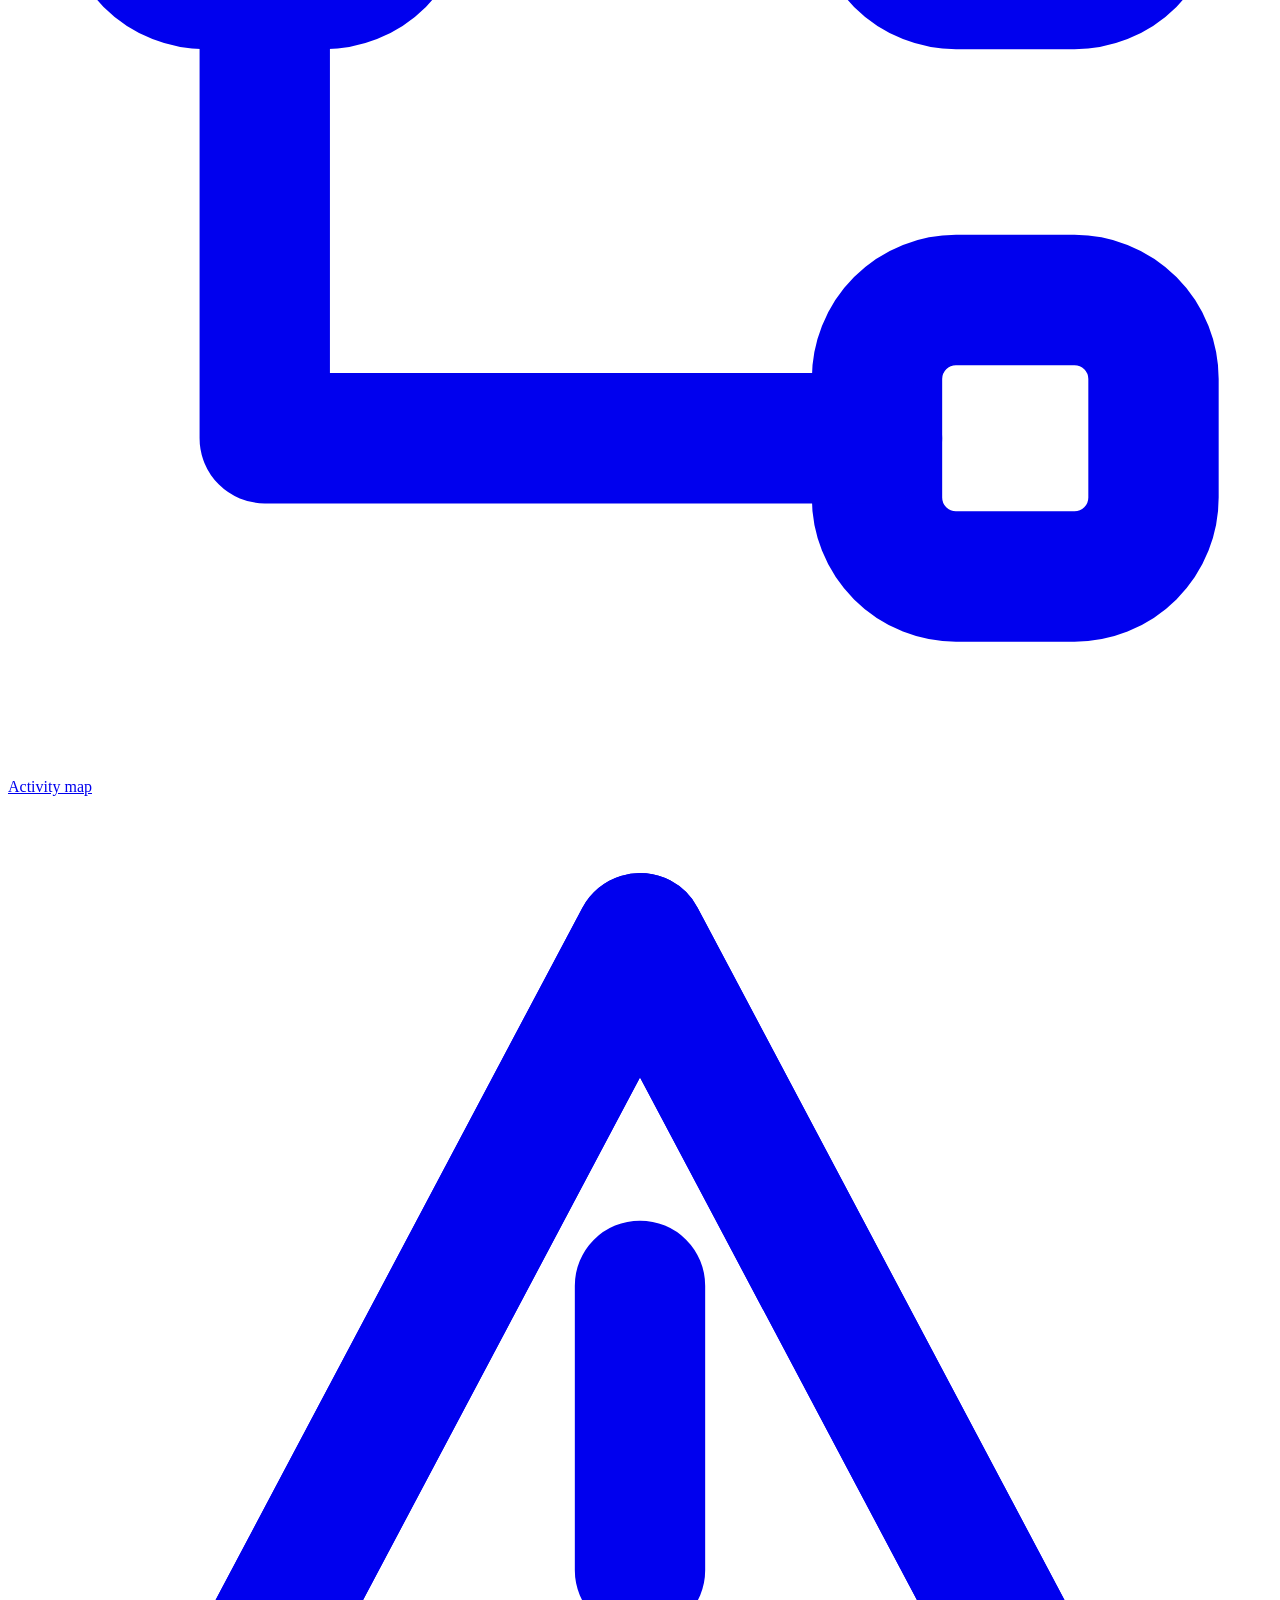
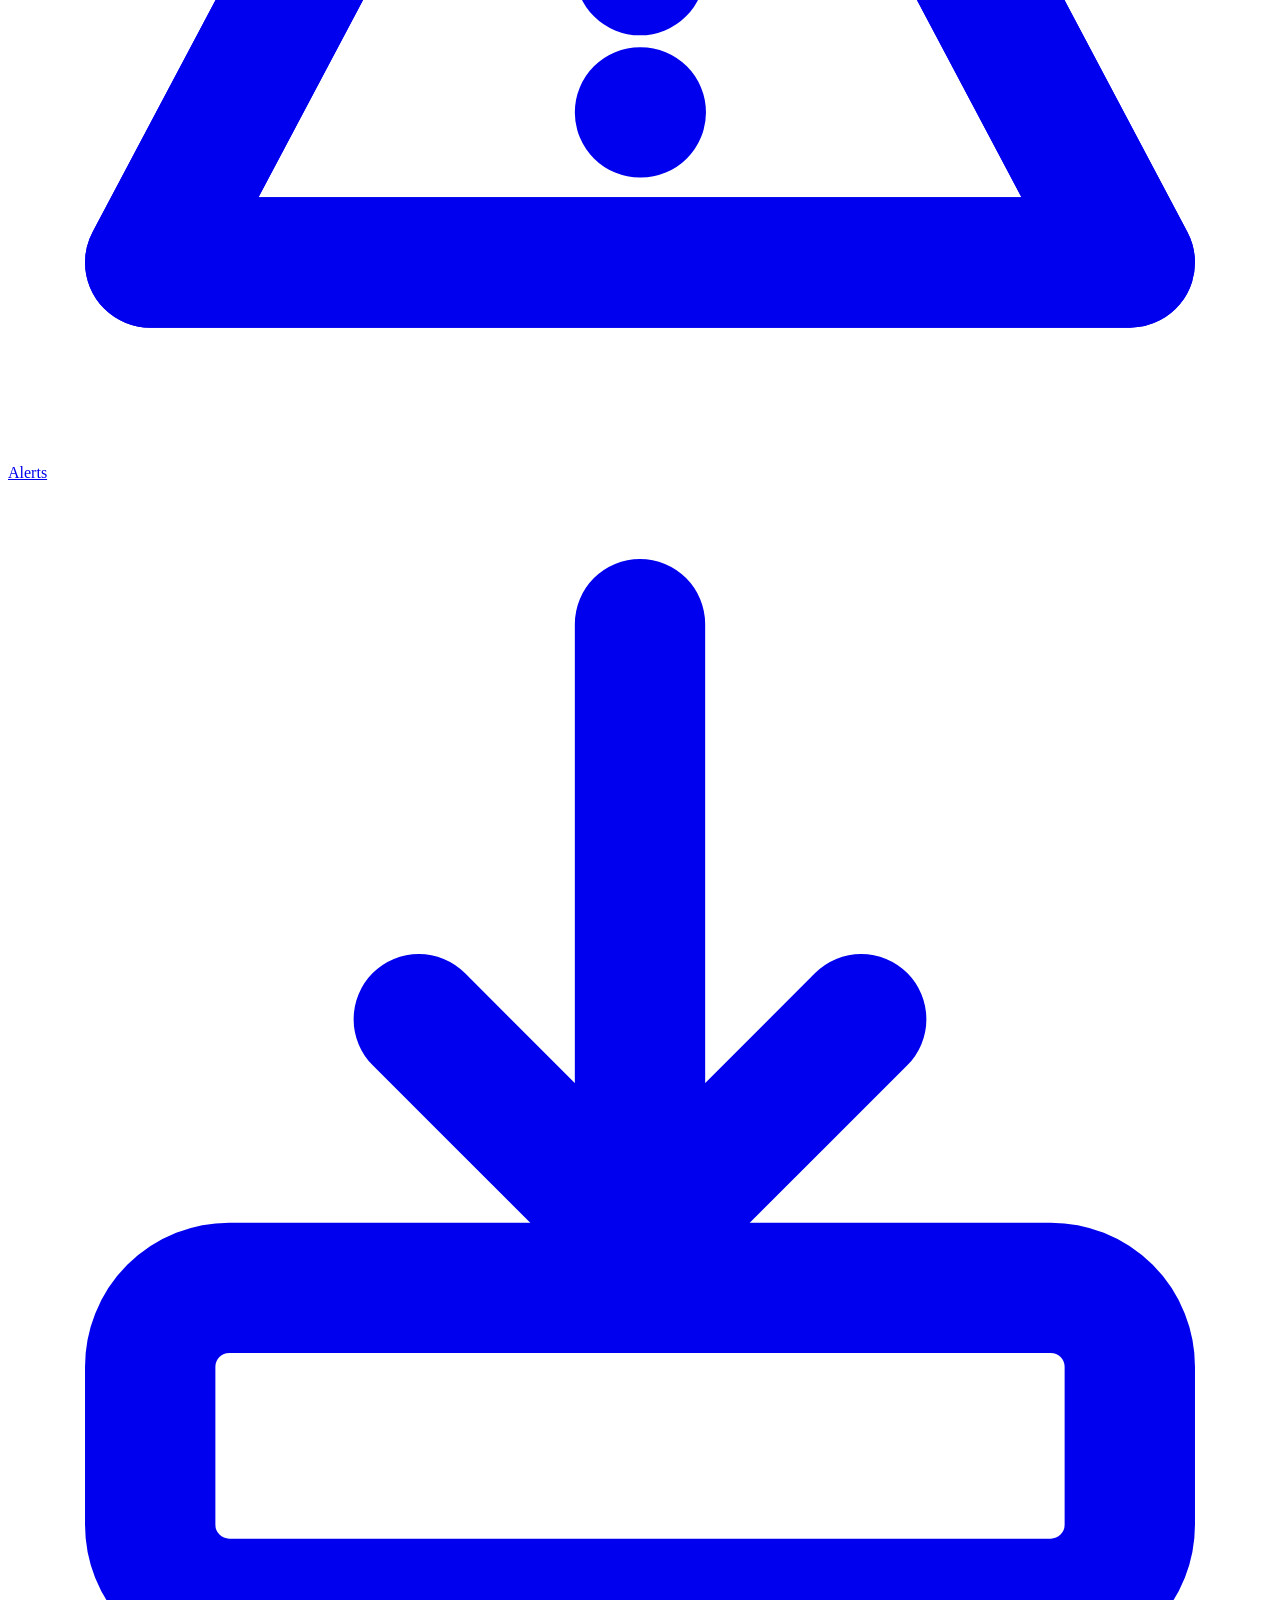
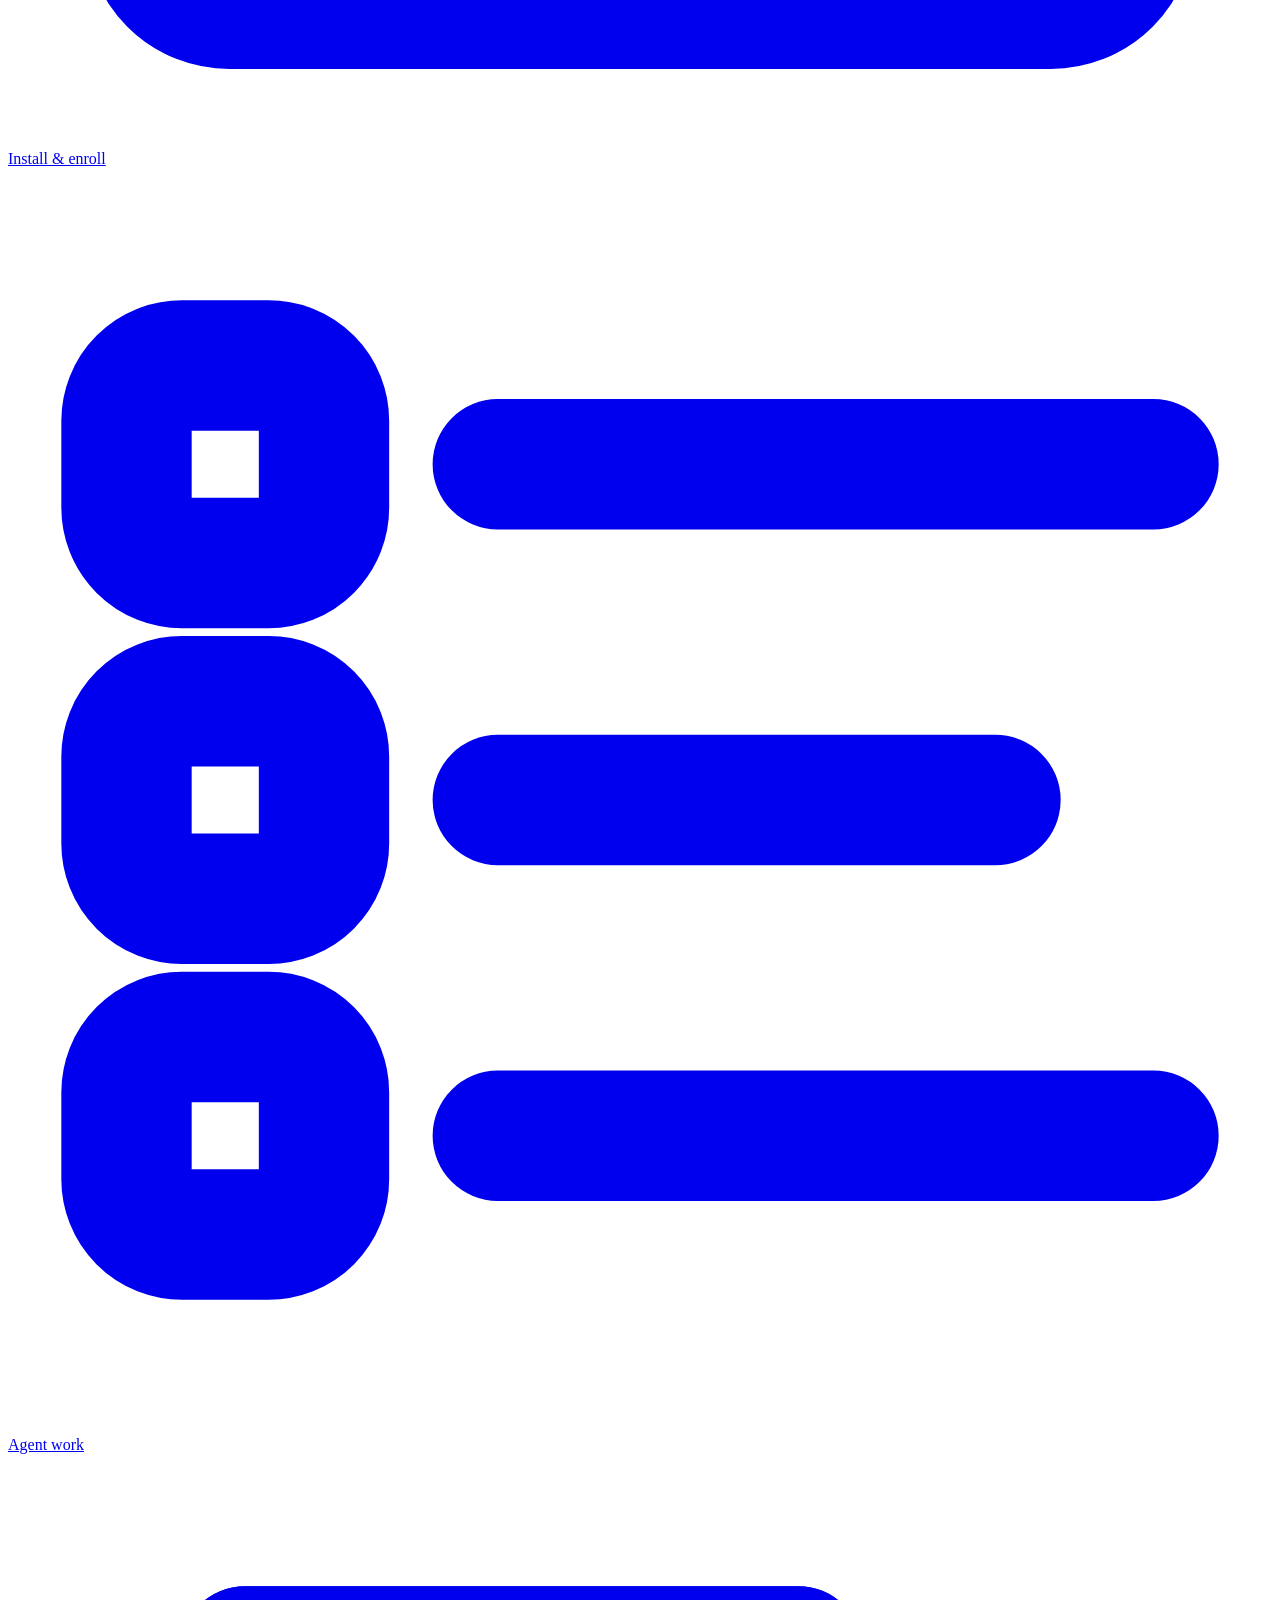
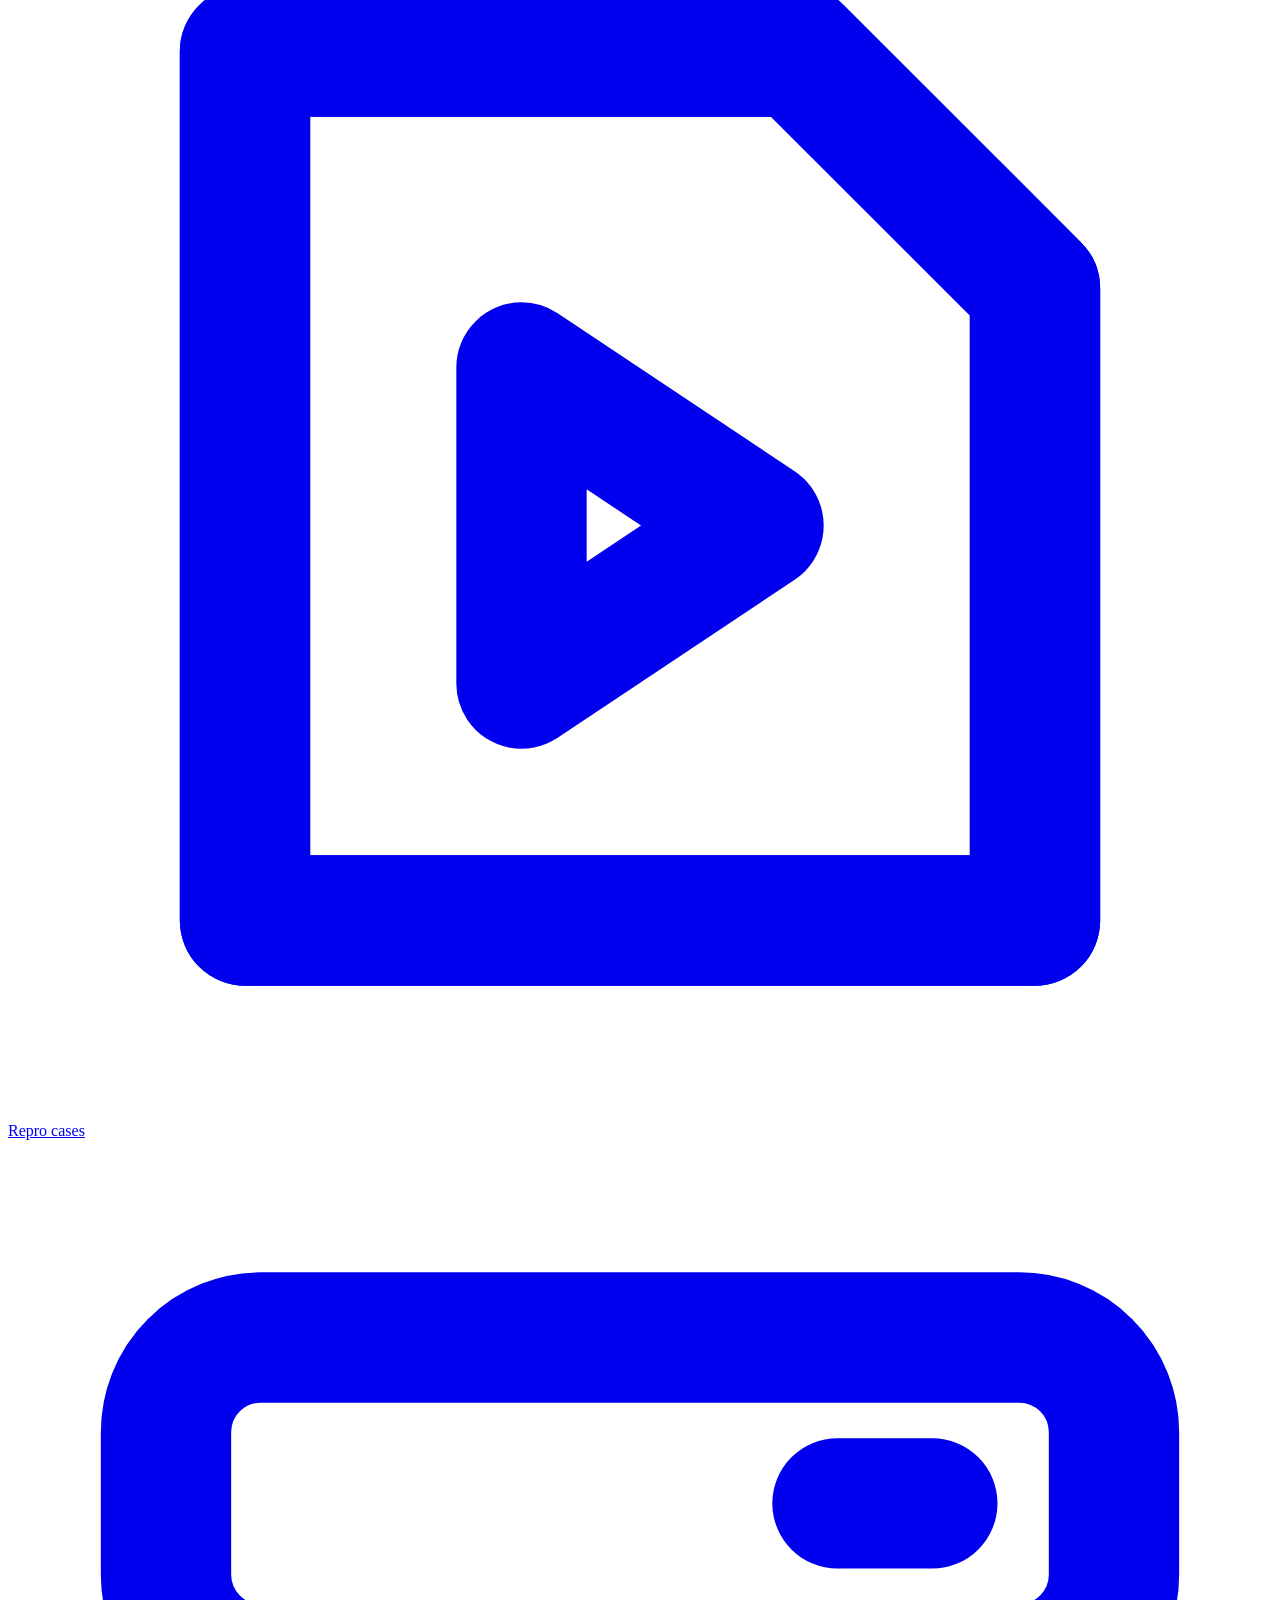
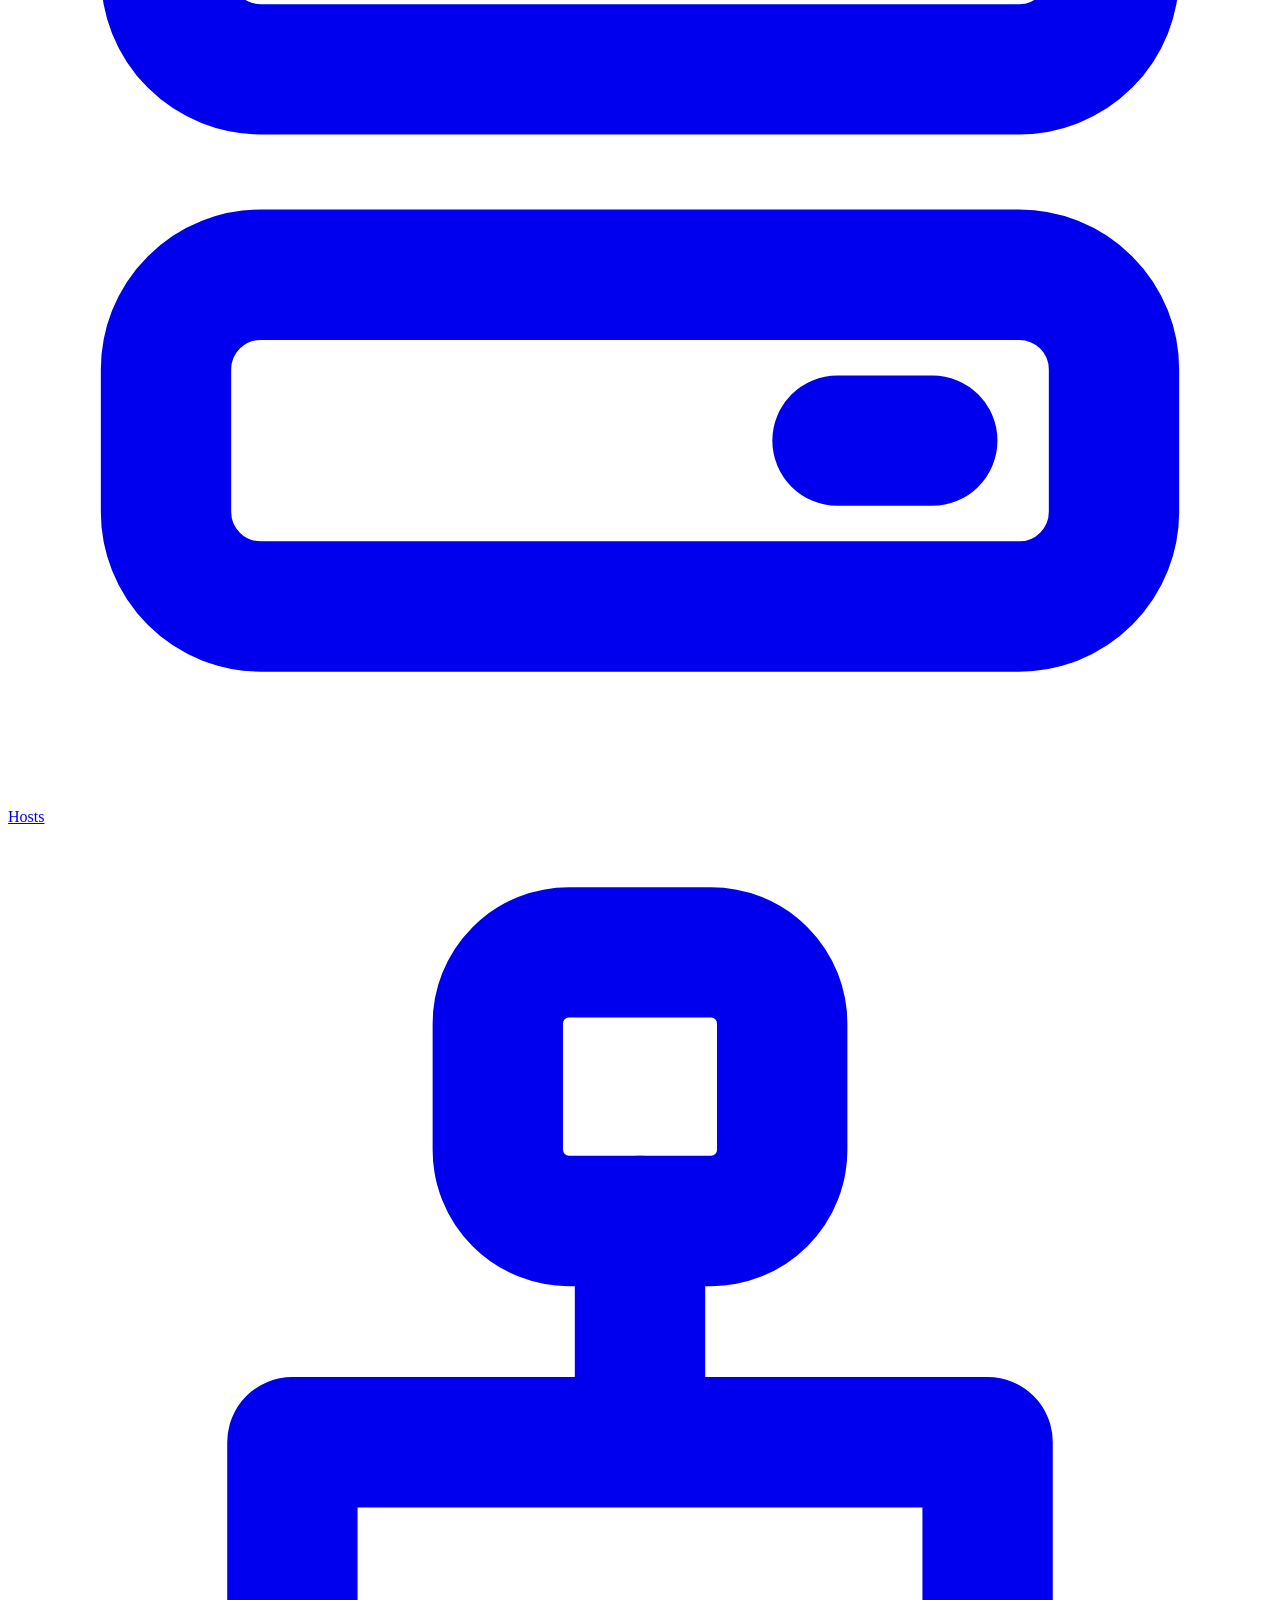
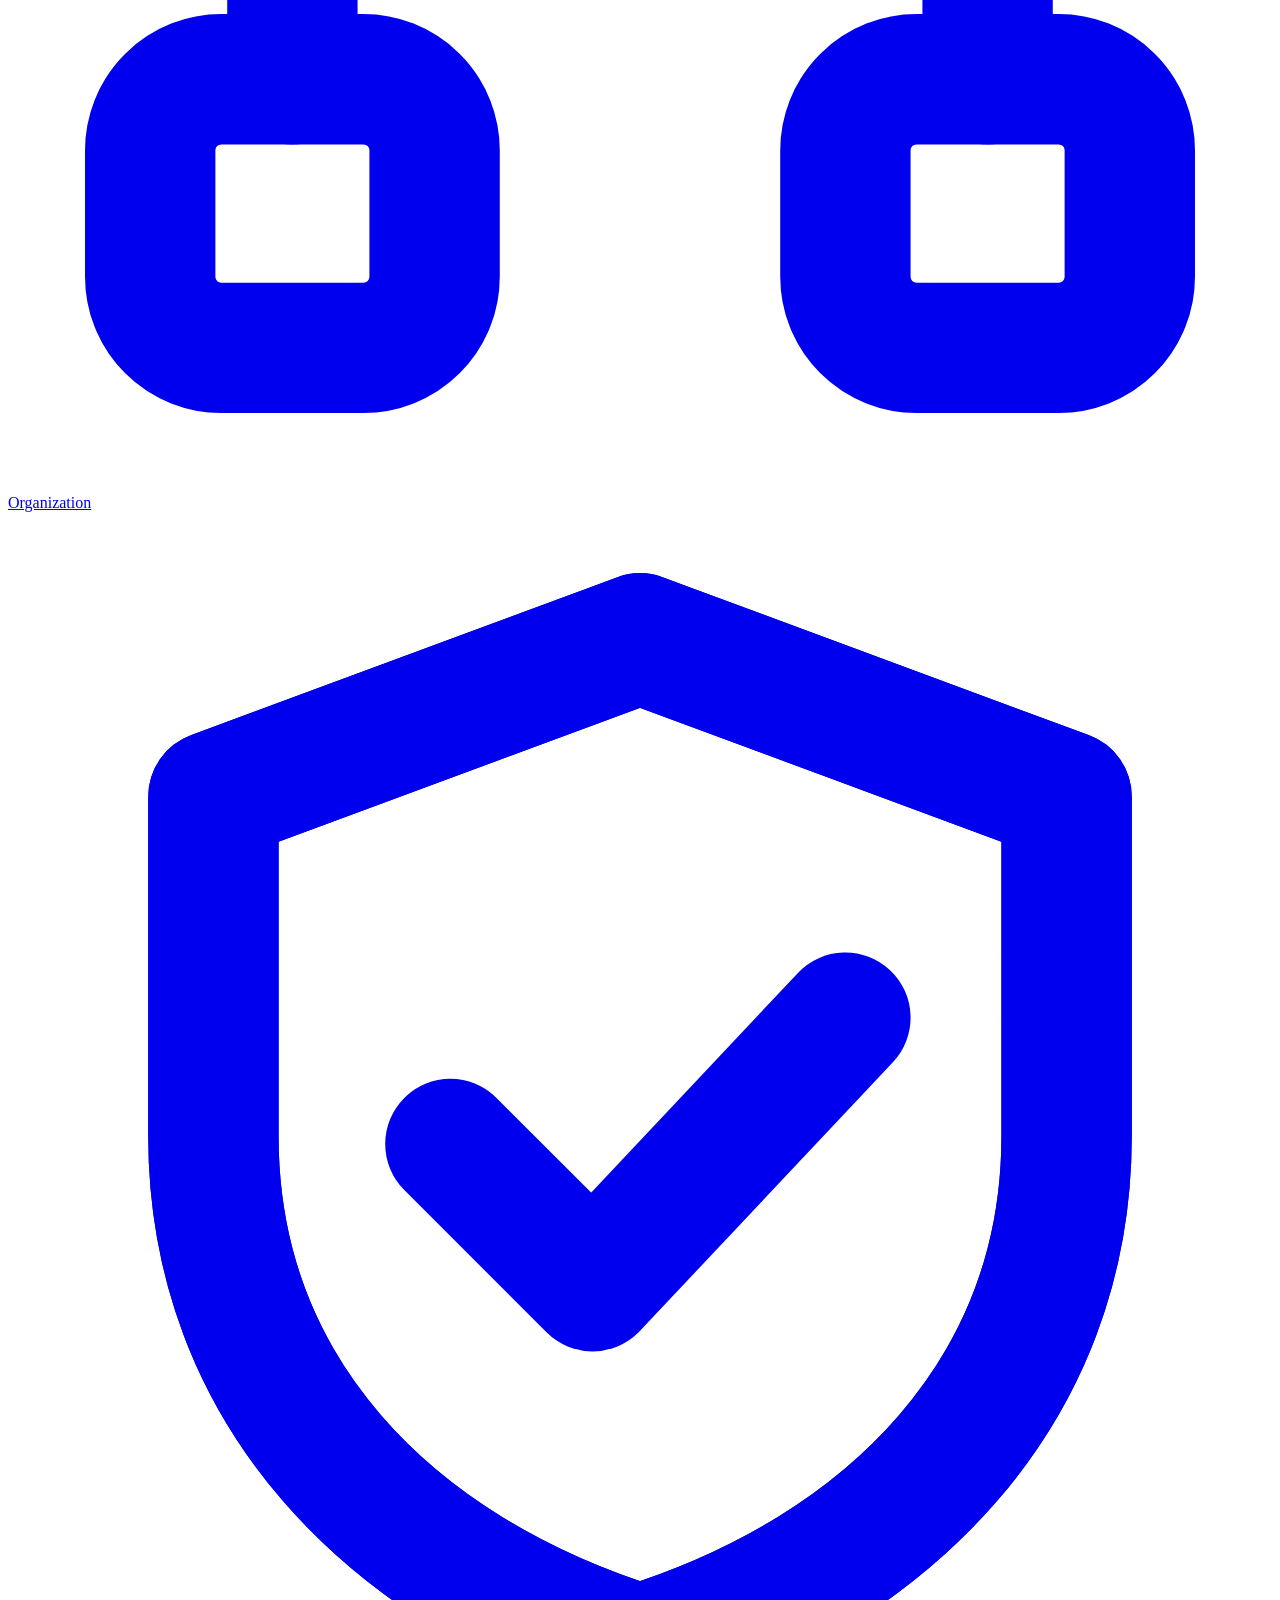
==== commit 4495910f: "Land menu clicks on their own section, keep the menu with the scroll, and add a section arrival effe" ====
--- a/frontend/index.html
+++ b/frontend/index.html
@@ -146,16 +146,16 @@
         <a href="#main-content"><svg class="ns-icon" viewBox="0 0 16 16" fill="none" stroke="currentColor" stroke-width="1.65" stroke-linecap="round" stroke-linejoin="round" aria-hidden="true"><path class="ns-cel" d="M3 3.5h7l-2 3H1zM5 9.5h10l-2 3H3z"/><path d="M3 3.5h7l-2 3H1zM5 9.5h10l-2 3H3zM9 6.5h6"/></svg>Overview</a>
         <a href="#needs-attention"><svg class="ns-icon" viewBox="0 0 16 16" fill="none" stroke="currentColor" stroke-width="1.65" stroke-linecap="round" stroke-linejoin="round" aria-hidden="true"><path class="ns-cel" d="M8 1.5 14.5 8 8 14.5 1.5 8z"/><path d="M8 1.5 14.5 8 8 14.5 1.5 8zM8 5v3.5M8 10.8h.01"/></svg>Needs attention</a>
         <a href="#activity"><svg class="ns-icon" viewBox="0 0 16 16" fill="none" stroke="currentColor" stroke-width="1.65" stroke-linecap="round" stroke-linejoin="round" aria-hidden="true"><rect class="ns-cel" x="1.5" y="2.5" width="3.5" height="3.5" rx="1"/><rect class="ns-cel" x="11" y="10" width="3.5" height="3.5" rx="1"/><rect class="ns-cel" x="11" y="2.5" width="3.5" height="3.5" rx="1"/><path d="M5 4.25h6M3.25 6v5.75H11"/></svg>Activity map</a>
+        <a href="#alerts"><svg class="ns-icon" viewBox="0 0 16 16" fill="none" stroke="currentColor" stroke-width="1.65" stroke-linecap="round" stroke-linejoin="round" aria-hidden="true"><path class="ns-cel" d="M8 1.8l6.2 11.7h-12.4z"/><path d="M8 1.8l6.2 11.7h-12.4zM8 6.2v3.6M8 11.6h.01"/></svg>Alerts</a>
+        <a href="#enrollment"><svg class="ns-icon" viewBox="0 0 16 16" fill="none" stroke="currentColor" stroke-width="1.65" stroke-linecap="round" stroke-linejoin="round" aria-hidden="true"><rect class="ns-cel" x="1.8" y="10.2" width="12.4" height="4" rx="1"/><path d="M8 1.8v7.6M5.2 6.8L8 9.6l2.8-2.8"/></svg>Install &amp; enroll</a>
         <a href="#agent-work"><svg class="ns-icon" viewBox="0 0 16 16" fill="none" stroke="currentColor" stroke-width="1.65" stroke-linecap="round" stroke-linejoin="round" aria-hidden="true"><rect class="ns-cel" x="1.5" y="2.5" width="2.5" height="2.5" rx=".7"/><rect class="ns-cel" x="1.5" y="6.75" width="2.5" height="2.5" rx=".7"/><rect class="ns-cel" x="1.5" y="11" width="2.5" height="2.5" rx=".7"/><path d="M6.2 3.75h8.3M6.2 8h6.3M6.2 12.25h8.3"/></svg>Agent work</a>
         <a href="#repro-cases"><svg class="ns-icon" viewBox="0 0 16 16" fill="none" stroke="currentColor" stroke-width="1.65" stroke-linecap="round" stroke-linejoin="round" aria-hidden="true"><path class="ns-cel" d="M3 2.5h7l3 3v8H3z"/><path d="M3 2.5h7l3 3v8H3zM6.5 6.5l3 2-3 2z"/></svg>Repro cases</a>
-        <a href="#alerts"><svg class="ns-icon" viewBox="0 0 16 16" fill="none" stroke="currentColor" stroke-width="1.65" stroke-linecap="round" stroke-linejoin="round" aria-hidden="true"><path class="ns-cel" d="M8 1.8l6.2 11.7h-12.4z"/><path d="M8 1.8l6.2 11.7h-12.4zM8 6.2v3.6M8 11.6h.01"/></svg>Alerts</a>
         <a href="#hosts"><svg class="ns-icon" viewBox="0 0 16 16" fill="none" stroke="currentColor" stroke-width="1.65" stroke-linecap="round" stroke-linejoin="round" aria-hidden="true"><rect class="ns-cel" x="2" y="2.5" width="12" height="4.2" rx="1.2"/><rect class="ns-cel" x="2" y="9.3" width="12" height="4.2" rx="1.2"/><path d="M10.5 4.6h1.2M10.5 11.4h1.2"/></svg>Hosts</a>
-        <a href="#enrollment"><svg class="ns-icon" viewBox="0 0 16 16" fill="none" stroke="currentColor" stroke-width="1.65" stroke-linecap="round" stroke-linejoin="round" aria-hidden="true"><rect class="ns-cel" x="1.8" y="10.2" width="12.4" height="4" rx="1"/><path d="M8 1.8v7.6M5.2 6.8L8 9.6l2.8-2.8"/></svg>Install &amp; enroll</a>
         <a href="#organization"><svg class="ns-icon" viewBox="0 0 16 16" fill="none" stroke="currentColor" stroke-width="1.65" stroke-linecap="round" stroke-linejoin="round" aria-hidden="true"><rect class="ns-cel" x="6.2" y="1.6" width="3.6" height="3.4" rx=".9"/><rect class="ns-cel" x="1.8" y="10.8" width="3.6" height="3.4" rx=".9"/><rect class="ns-cel" x="10.6" y="10.8" width="3.6" height="3.4" rx=".9"/><path d="M8 5v2.8H3.6v3M8 7.8h4.4v3"/></svg>Organization</a>
         <a href="#security"><svg class="ns-icon" viewBox="0 0 16 16" fill="none" stroke="currentColor" stroke-width="1.65" stroke-linecap="round" stroke-linejoin="round" aria-hidden="true"><path class="ns-cel" d="M8 1.6l5.4 2v4.3c0 3.2-2.2 5.5-5.4 6.5-3.2-1-5.4-3.3-5.4-6.5V3.6z"/><path d="M8 1.6l5.4 2v4.3c0 3.2-2.2 5.5-5.4 6.5-3.2-1-5.4-3.3-5.4-6.5V3.6zM5.6 8l1.8 1.8 3.2-3.4"/></svg>Account &amp; 2FA</a>
-        <a href="/live" class="nav-live-link"><svg class="ns-icon" viewBox="0 0 16 16" fill="none" stroke="currentColor" stroke-width="1.65" stroke-linecap="round" stroke-linejoin="round" aria-hidden="true"><rect class="ns-cel" x="6" y="6" width="4" height="4" rx="1"/><path d="M3.8 4.2a5.4 5.4 0 0 0 0 7.6M12.2 4.2a5.4 5.4 0 0 1 0 7.6M1.8 2.2a8.2 8.2 0 0 0 0 11.6M14.2 2.2a8.2 8.2 0 0 1 0 11.6"/></svg>Live events ↗</a>
         <a href="#events"><svg class="ns-icon" viewBox="0 0 16 16" fill="none" stroke="currentColor" stroke-width="1.65" stroke-linecap="round" stroke-linejoin="round" aria-hidden="true"><path d="M1.2 9.5h2.8l1.4-5.2 2.4 7.8 2-5.4 1.6 2.8h3.4"/></svg>Events</a>
         <a href="#audit" id="nav-audit-link"><svg class="ns-icon" viewBox="0 0 16 16" fill="none" stroke="currentColor" stroke-width="1.65" stroke-linecap="round" stroke-linejoin="round" aria-hidden="true"><rect class="ns-cel" x="3" y="1.6" width="10" height="12.8" rx="1.4"/><path d="M5.5 5h5M5.5 8h5M5.5 11h2.4M10 11l1 1 2-2.4"/></svg>Audit trail</a>
+        <a href="/live" class="nav-live-link"><svg class="ns-icon" viewBox="0 0 16 16" fill="none" stroke="currentColor" stroke-width="1.65" stroke-linecap="round" stroke-linejoin="round" aria-hidden="true"><rect class="ns-cel" x="6" y="6" width="4" height="4" rx="1"/><path d="M3.8 4.2a5.4 5.4 0 0 0 0 7.6M12.2 4.2a5.4 5.4 0 0 1 0 7.6M1.8 2.2a8.2 8.2 0 0 0 0 11.6M14.2 2.2a8.2 8.2 0 0 1 0 11.6"/></svg>Live events ↗</a>
       </nav>
 
       <main class="container" id="main-content" tabindex="-1">
@@ -233,7 +233,8 @@
         </section>
 
         <section class="card" id="activity" aria-labelledby="activity-heading">
-          <div class="card-head"><h2 id="activity-heading">Activity map</h2><span class="muted small">What each agent did, plans, how it worked, and where</span></div>
+          <div class="card-head"><h2 id="activity-heading">Activity map</h2><a href="/missions" class="btn small">Mission timeline →</a></div>
+          <div id="mission-preview"></div>
           <div id="activity-map">Loading agent activity…</div>
         </section>
 
@@ -536,6 +537,11 @@
             </details>
           </section>
         </div>
+        <footer class="console-end" id="console-end">
+          <span class="foil-mark" aria-hidden="true"></span>
+          <p>End of the console.</p>
+          <a href="#main-content" class="btn small">Back to overview <span aria-hidden="true">↑</span></a>
+        </footer>
       </main>
     </div>
   </div>
